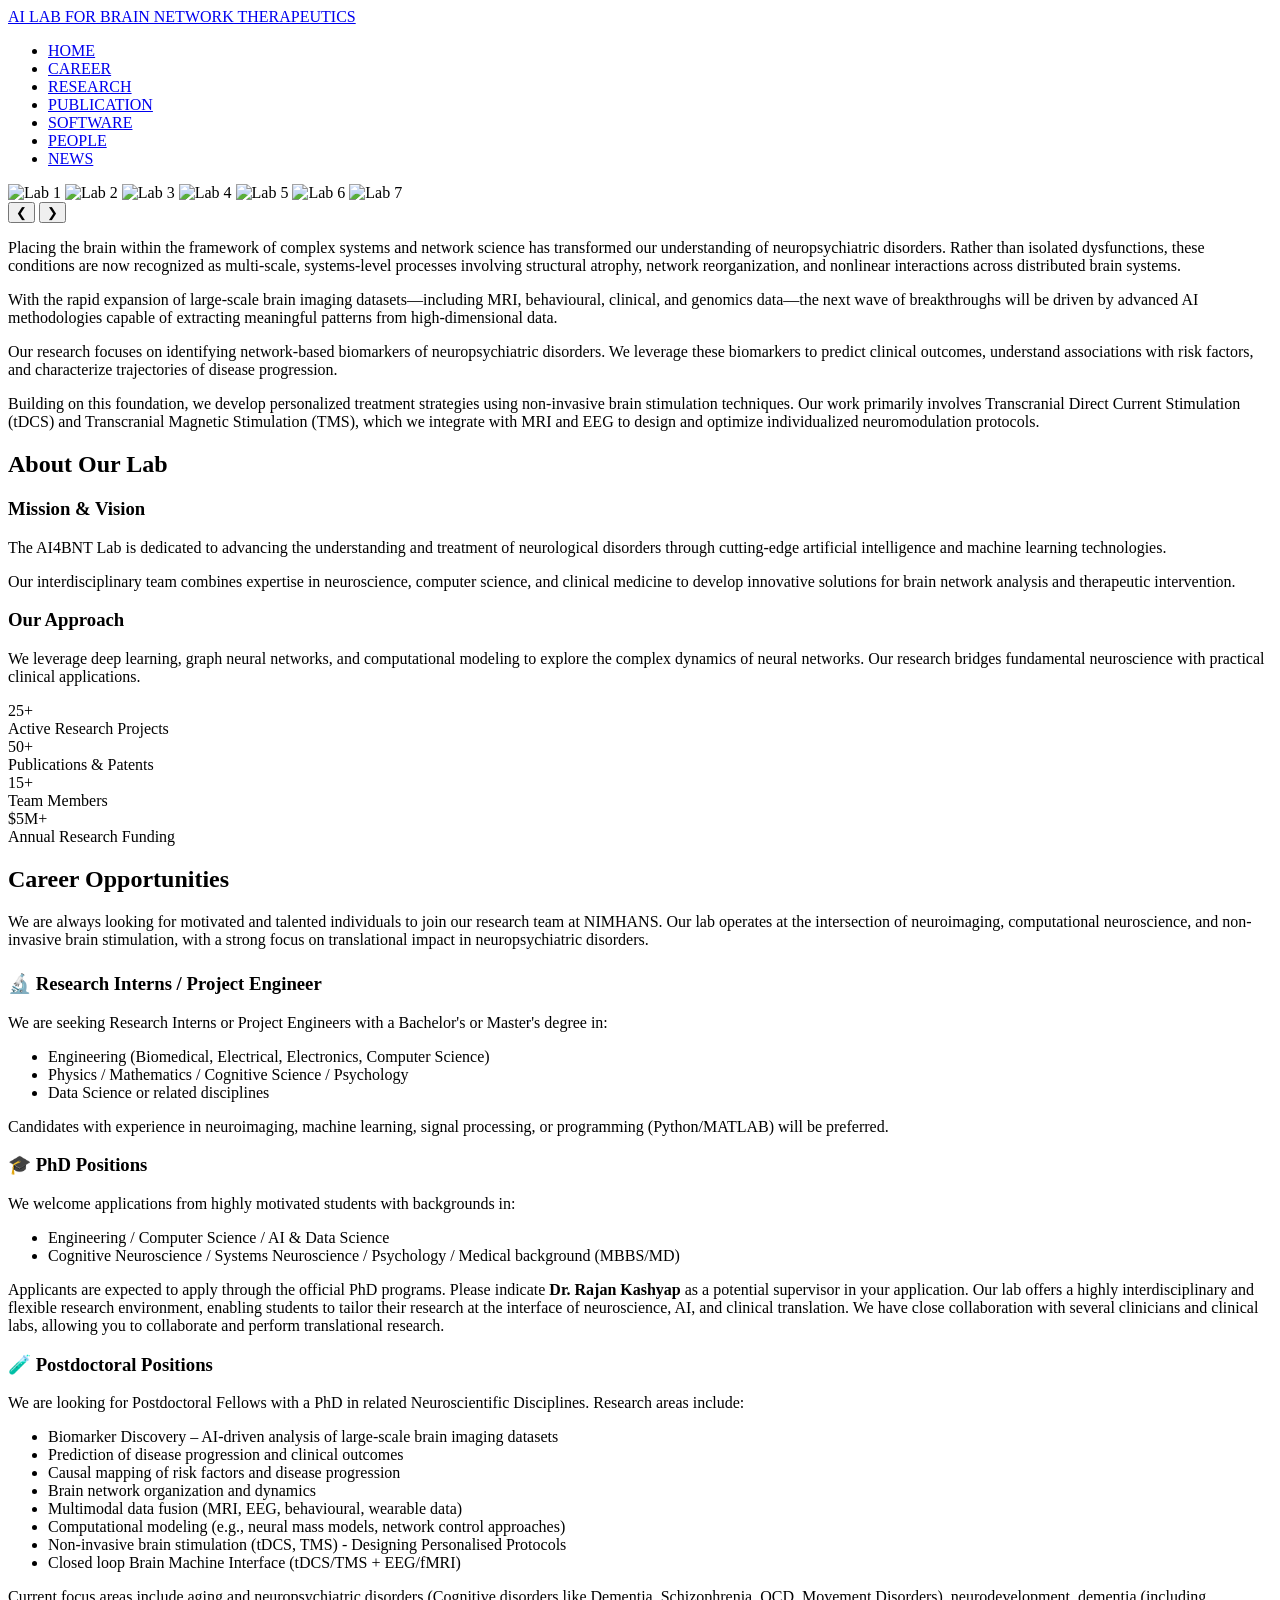
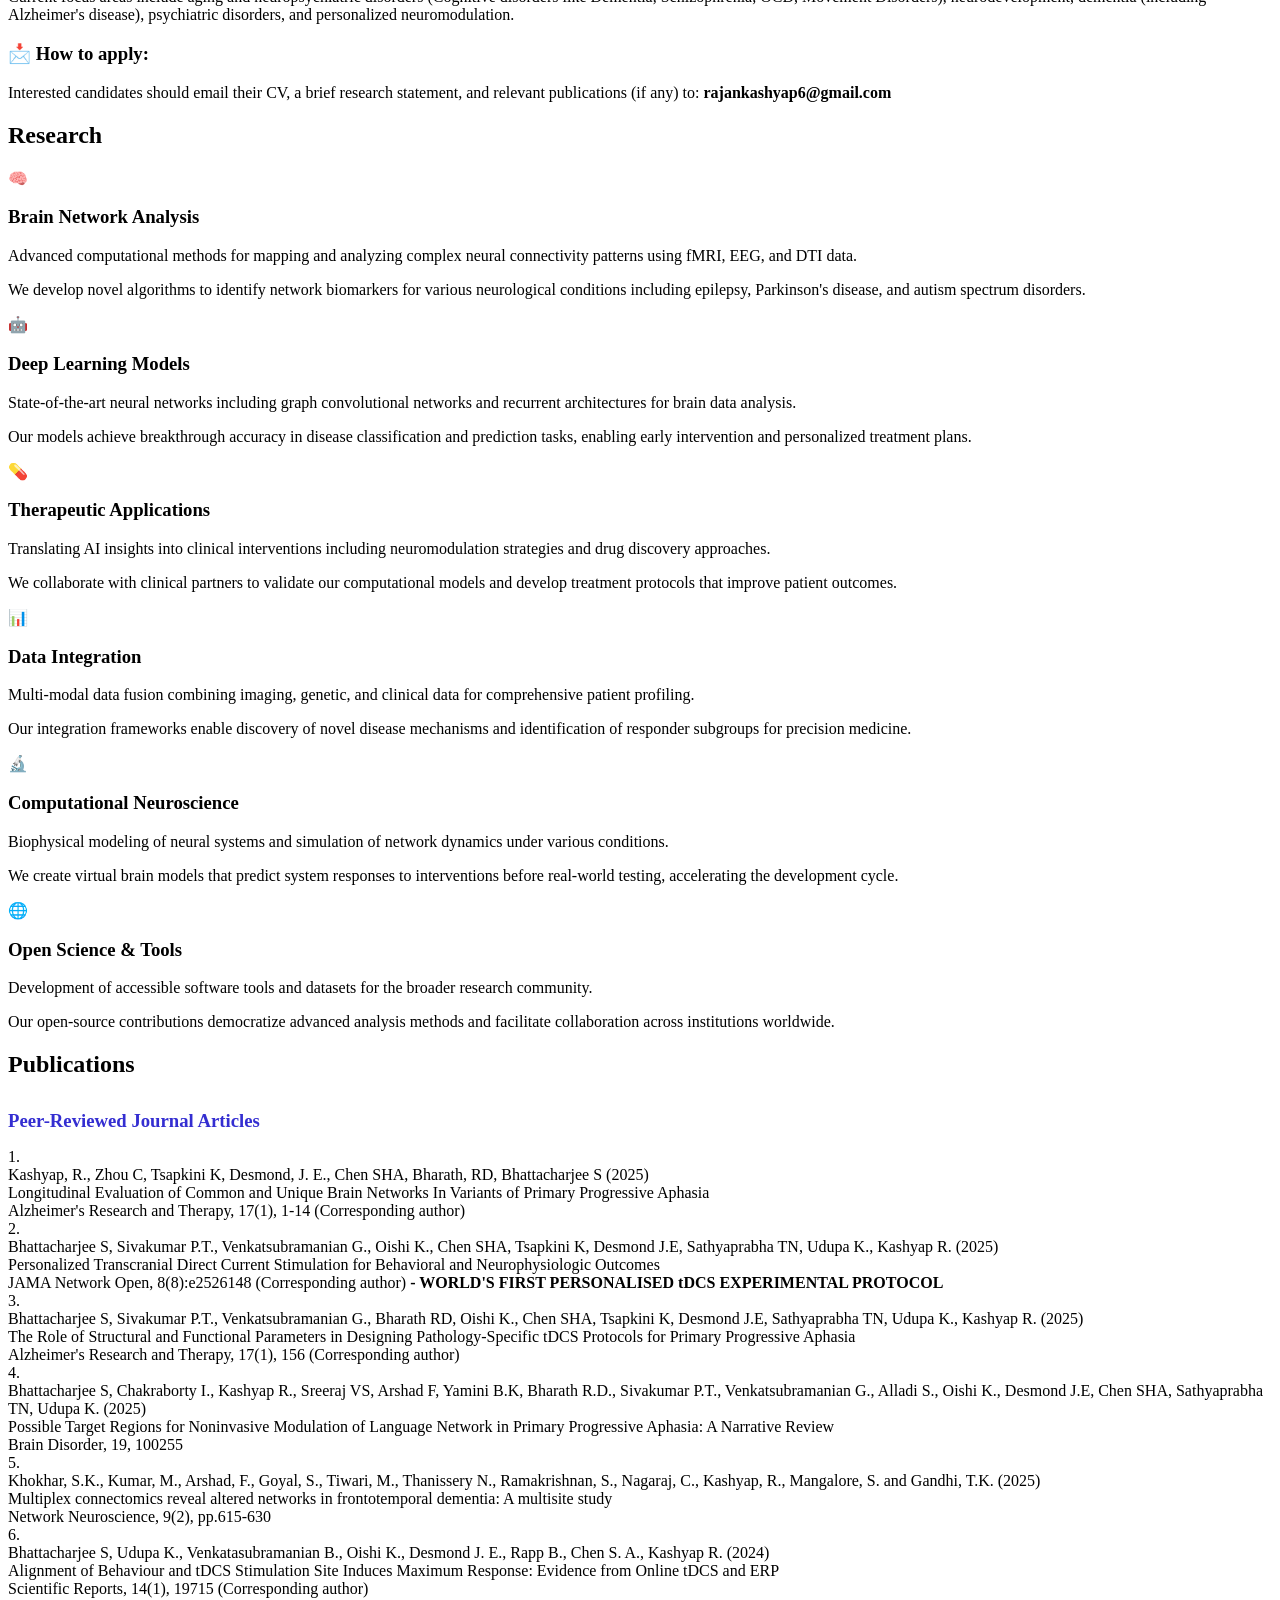
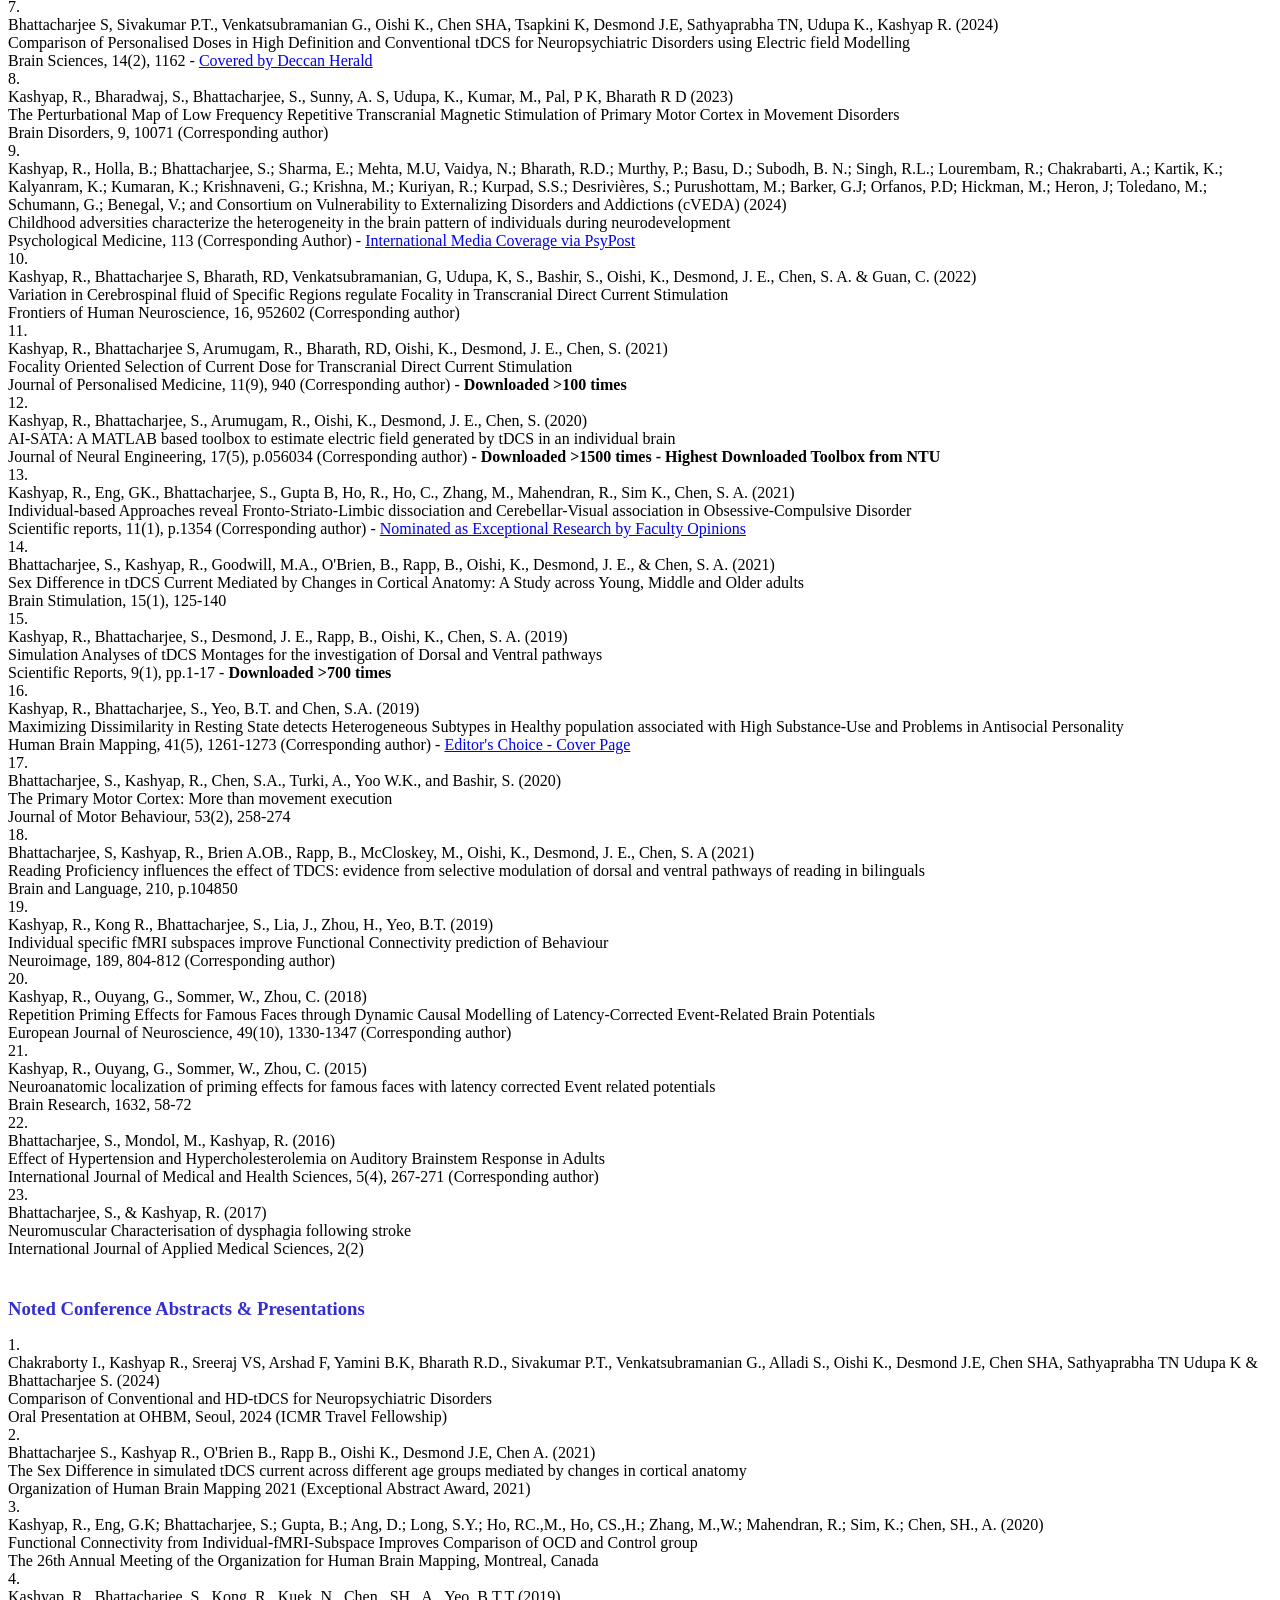
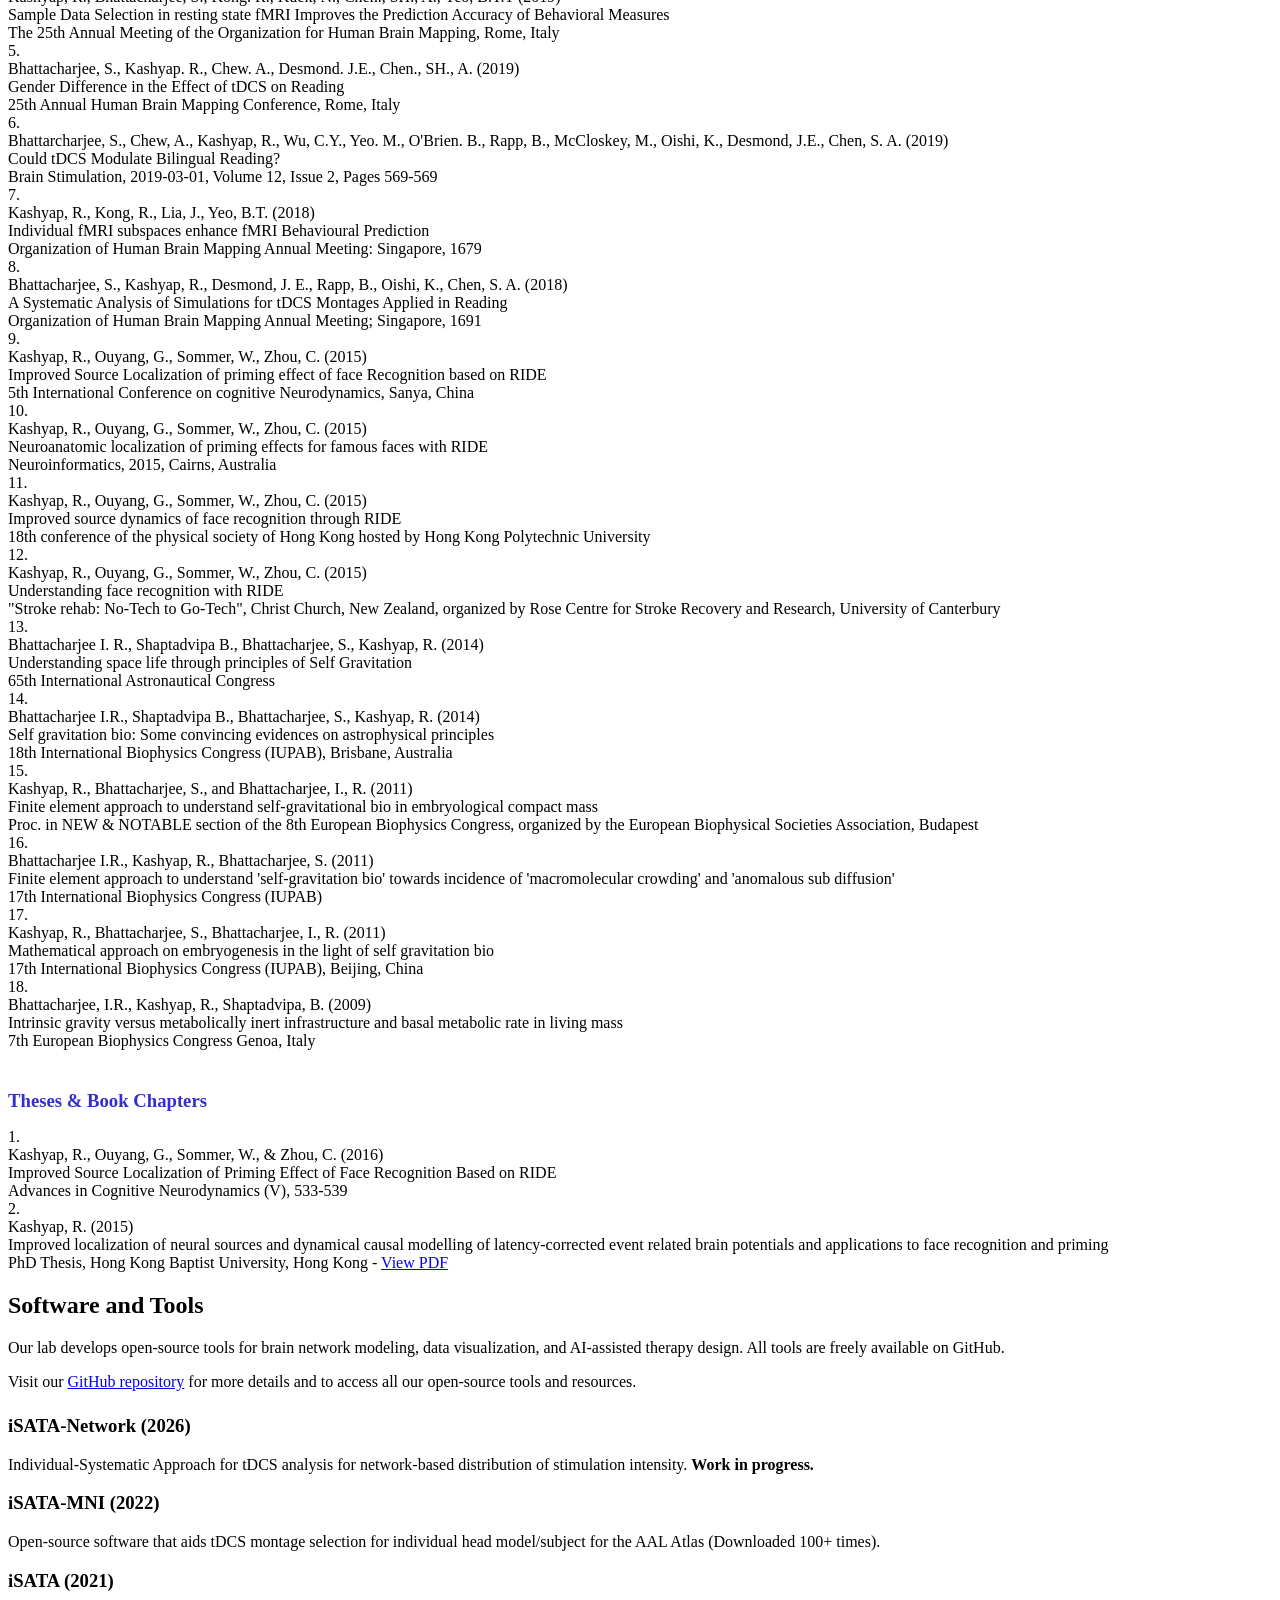
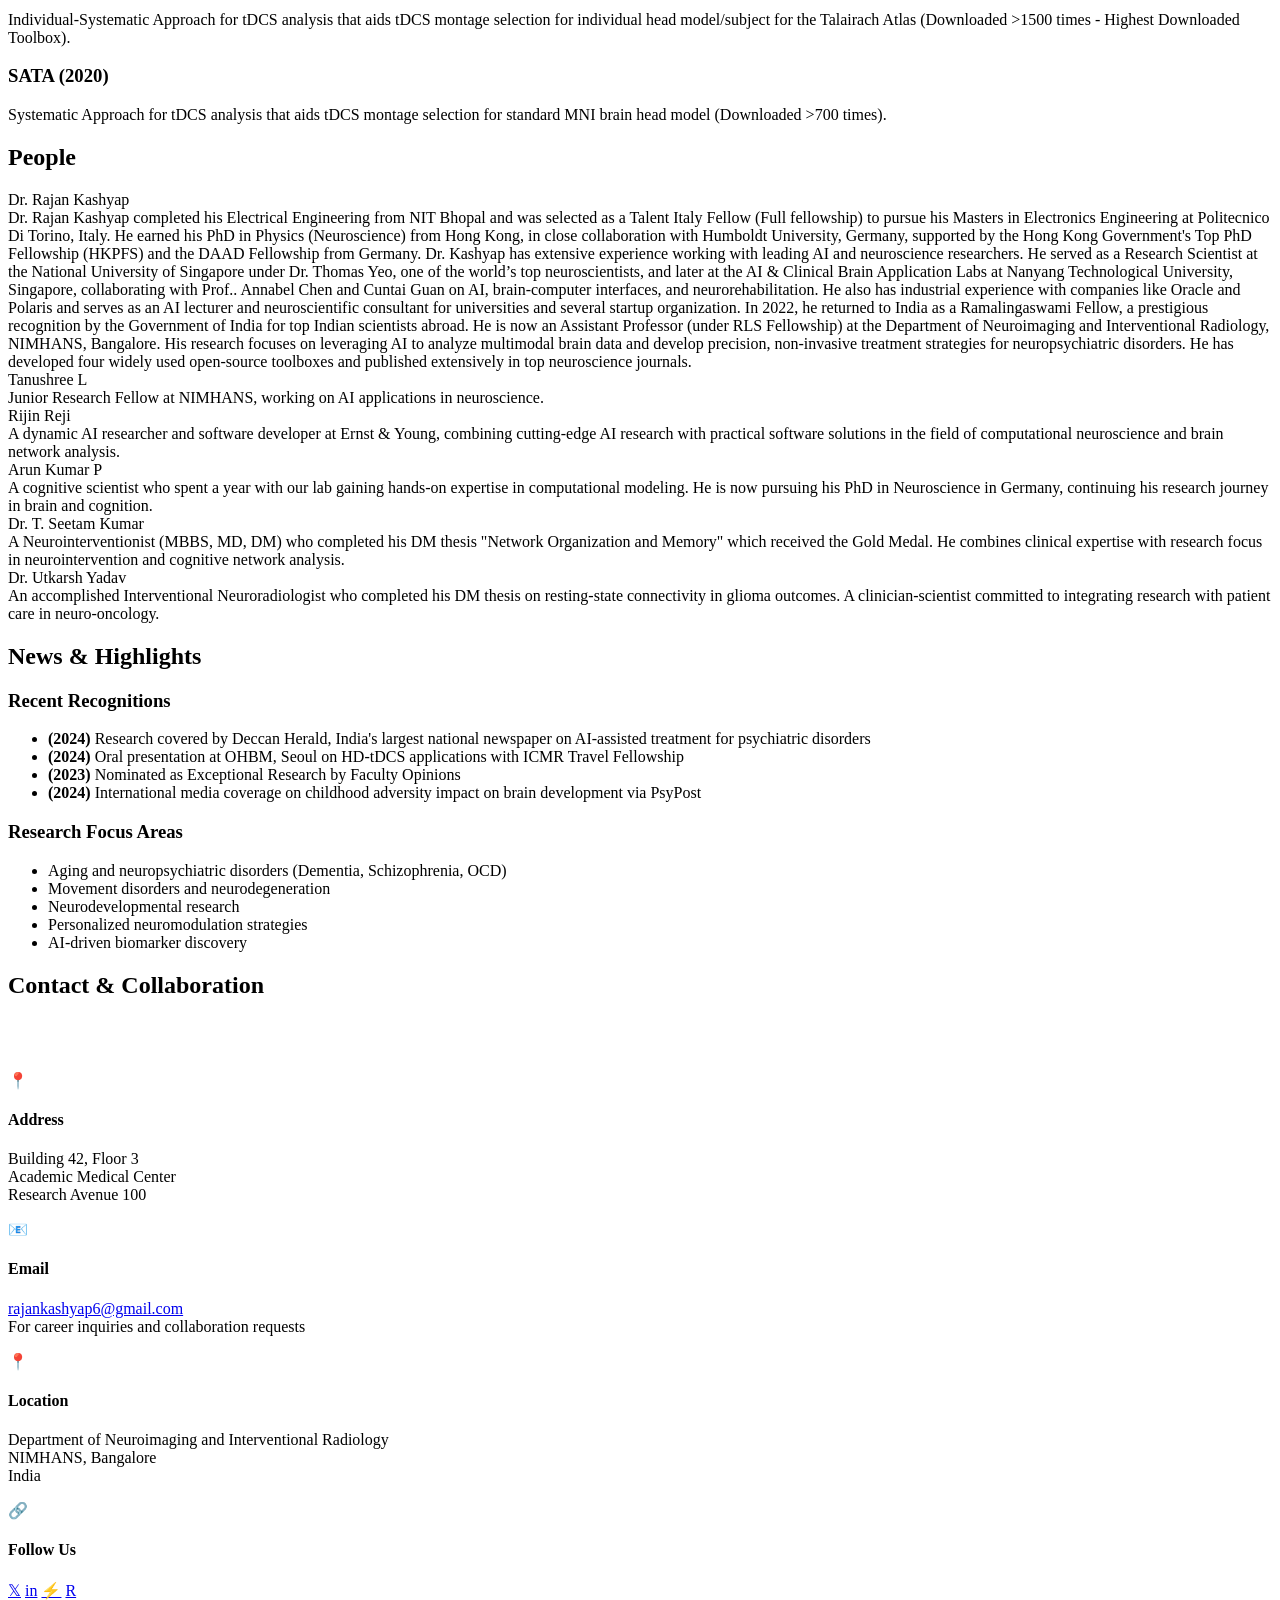
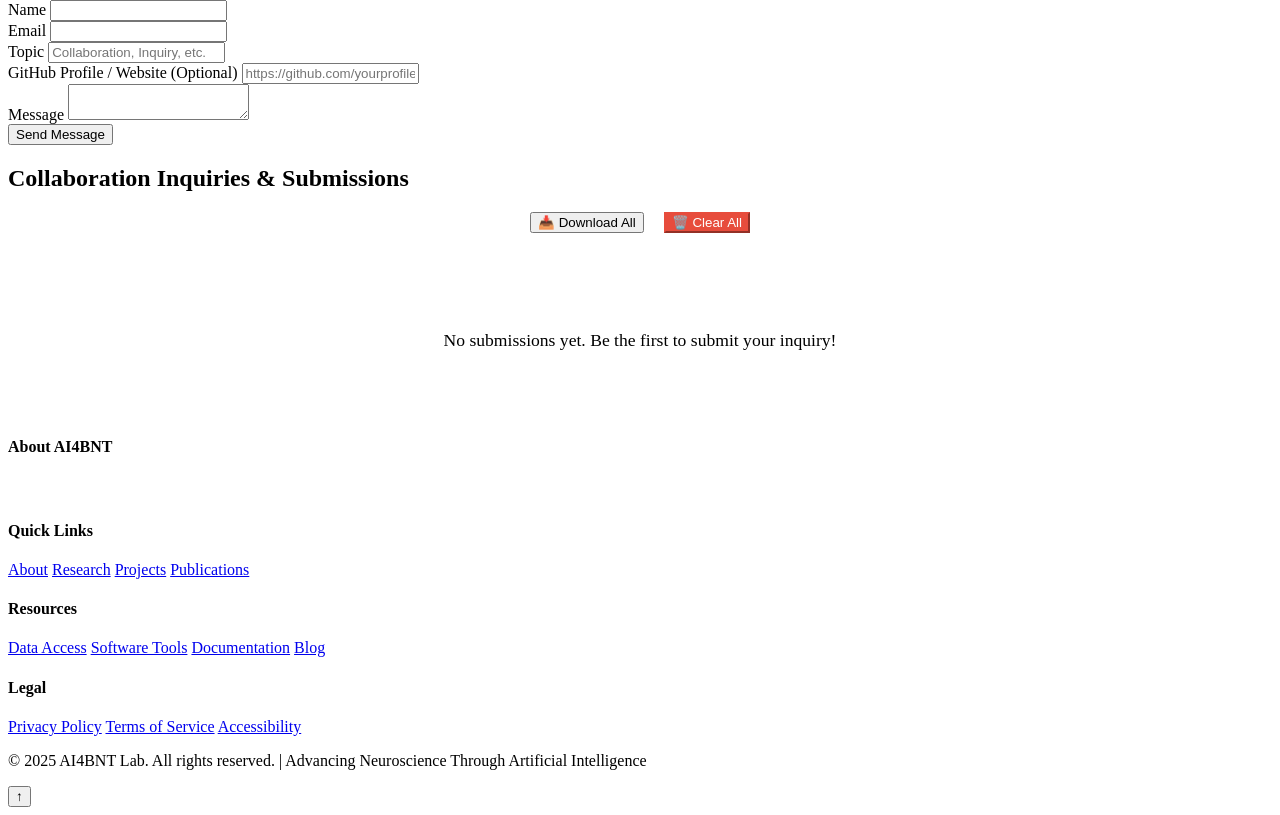
==== index.html @ 53614ad6 "Revise Updated" ====
<!DOCTYPE html>
<html lang="en">
<head>
    <meta charset="UTF-8">
    <meta name="viewport" content="width=device-width, initial-scale=1.0">
    <title>AI4BNT - Artificial Intelligence Lab for Brain Network Therapeutics</title>
    
    <!-- CSS Files -->
    <link rel="stylesheet" href="css/main.css">
    <link rel="stylesheet" href="css/animations.css">
    <link rel="stylesheet" href="css/responsive.css">
</head>
<body>
    <!-- Top Horizontal Navigation -->
    <header>
        <nav>
            <a href="#home" class="logo">AI LAB FOR BRAIN NETWORK THERAPEUTICS</a>
            <ul class="nav-menu" id="navMenu">
                <li><a href="#home" onclick="smoothScroll(event)">HOME</a></li>
                <li><a href="#career" onclick="smoothScroll(event)">CAREER</a></li>
                <li><a href="#research" onclick="smoothScroll(event)">RESEARCH</a></li>
                <li><a href="#publications" onclick="smoothScroll(event)">PUBLICATION</a></li>
                <li><a href="#software" onclick="smoothScroll(event)">SOFTWARE</a></li>
                <li><a href="#people" onclick="smoothScroll(event)">PEOPLE</a></li>
                <li><a href="#news" onclick="smoothScroll(event)">NEWS</a></li>
            </ul>
            <div class="hamburger" id="hamburger">
                <span></span>
                <span></span>
                <span></span>
            </div>
        </nav>
    </header>

    <!-- Hero Section with Image Slider -->
    <section class="hero" id="home">
        <!-- Image Slider Background -->
        <div class="slider-container">
            <div class="slider-wrapper">
                <img src="LAB/1.jpg" alt="Lab 1" class="slider-image active">
                <img src="LAB/2.jpg" alt="Lab 2" class="slider-image">
                <img src="LAB/3.jpg" alt="Lab 3" class="slider-image">
                <img src="LAB/4.jpg" alt="Lab 4" class="slider-image">
                <!-- Convert 5.tif / 6.tif / 7.tif to JPG/PNG and use them here -->
                <img src="LAB/5.jpg" alt="Lab 5" class="slider-image">
                <img src="LAB/6.jpg" alt="Lab 6" class="slider-image">
                <img src="LAB/7.jpg" alt="Lab 7" class="slider-image">
            </div>
            <div class="slider-controls">
                <button class="slider-btn prev" onclick="changeSlide(-1)">❮</button>
                <button class="slider-btn next" onclick="changeSlide(1)">❯</button>
            </div>
            <div class="slider-dots" id="sliderDots"></div>
        </div>

        <canvas id="brainCanvas" style="position: absolute; top: 0; left: 0;"></canvas>
        <div class="hero-content" style="display:none;">
            <div style="font-size: 4rem; margin-bottom: 1rem; animation: floatBrain 4s ease-in-out infinite;">🧠</div>
            <h1>AI LAB FOR NETWORK THERAPEUTICS</h1>
            <h2 style="font-size: 1.5rem; font-weight: 300; margin-bottom: 1rem; color: rgba(255,255,255,0.9);">Cutting-edge AI Research for Brain Health</h2>
            <p style="font-size: 1.3rem; margin-bottom: 2rem; opacity: 0.95;">Pioneering research at the intersection of artificial intelligence and neurotherapeutics</p>
            <div class="cta-buttons">
                <button class="btn btn-primary" onclick="smoothScroll({target: {getAttribute: () => '#research'}})">Explore Research</button>
                <button class="btn btn-secondary" onclick="smoothScroll({target: {getAttribute: () => '#contact'}})">Get In Touch</button>
            </div>
        </div>
    </section>

    <!-- Home long text (Research context) -->
    <section id="home-text" class="content-section" style="background: var(--light-bg); color: var(--text-dark);">
        <div class="content-grid">
            <p>Placing the brain within the framework of complex systems and network science has transformed our understanding of neuropsychiatric disorders. Rather than isolated dysfunctions, these conditions are now recognized as multi-scale, systems-level processes involving structural atrophy, network reorganization, and nonlinear interactions across distributed brain systems.</p>
            <p>With the rapid expansion of large-scale brain imaging datasets—including MRI, behavioural, clinical, and genomics data—the next wave of breakthroughs will be driven by advanced AI methodologies capable of extracting meaningful patterns from high-dimensional data.</p>
            <p>Our research focuses on identifying network-based biomarkers of neuropsychiatric disorders. We leverage these biomarkers to predict clinical outcomes, understand associations with risk factors, and characterize trajectories of disease progression.</p>
            <p>Building on this foundation, we develop personalized treatment strategies using non-invasive brain stimulation techniques. Our work primarily involves Transcranial Direct Current Stimulation (tDCS) and Transcranial Magnetic Stimulation (TMS), which we integrate with MRI and EEG to design and optimize individualized neuromodulation protocols.</p>
        </div>
    </section>

    <!-- About Section -->
    <section id="about">
        <h2 class="section-title">About Our Lab</h2>
        <div class="about-grid">
            <div class="about-content">
                <h3>Mission & Vision</h3>
                <p>
                    The AI4BNT Lab is dedicated to advancing the understanding and treatment of neurological disorders through cutting-edge artificial intelligence and machine learning technologies.
                </p>
                <p>
                    Our interdisciplinary team combines expertise in neuroscience, computer science, and clinical medicine to develop innovative solutions for brain network analysis and therapeutic intervention.
                </p>
                <h3>Our Approach</h3>
                <p>
                    We leverage deep learning, graph neural networks, and computational modeling to explore the complex dynamics of neural networks. Our research bridges fundamental neuroscience with practical clinical applications.
                </p>
            </div>
            <div>
                <div class="stat-box">
                    <div class="stat-number">25+</div>
                    <div class="stat-label">Active Research Projects</div>
                </div>
                <div class="stat-box">
                    <div class="stat-number">50+</div>
                    <div class="stat-label">Publications & Patents</div>
                </div>
                <div class="stat-box">
                    <div class="stat-number">15+</div>
                    <div class="stat-label">Team Members</div>
                </div>
                <div class="stat-box">
                    <div class="stat-number">$5M+</div>
                    <div class="stat-label">Annual Research Funding</div>
                </div>
            </div>
        </div>
    </section>

    <!-- Career Section -->
    <section id="career" style="background: white;">
        <h2 class="section-title">Career Opportunities</h2>
        <div class="content-grid">
            <p>We are always looking for motivated and talented individuals to join our research team at NIMHANS. Our lab operates at the intersection of neuroimaging, computational neuroscience, and non-invasive brain stimulation, with a strong focus on translational impact in neuropsychiatric disorders.</p>
            
            <h3 style="margin-top: 1.5rem;">🔬 Research Interns / Project Engineer</h3>
            <p>We are seeking Research Interns or Project Engineers with a Bachelor's or Master's degree in:</p>
            <ul>
                <li>Engineering (Biomedical, Electrical, Electronics, Computer Science)</li>
                <li>Physics / Mathematics / Cognitive Science / Psychology</li>
                <li>Data Science or related disciplines</li>
            </ul>
            <p>Candidates with experience in neuroimaging, machine learning, signal processing, or programming (Python/MATLAB) will be preferred.</p>
            
            <h3>🎓 PhD Positions</h3>
            <p>We welcome applications from highly motivated students with backgrounds in:</p>
            <ul>
                <li>Engineering / Computer Science / AI & Data Science</li>
                <li>Cognitive Neuroscience / Systems Neuroscience / Psychology / Medical background (MBBS/MD)</li>
            </ul>
            <p>Applicants are expected to apply through the official PhD programs. Please indicate <strong>Dr. Rajan Kashyap</strong> as a potential supervisor in your application. Our lab offers a highly interdisciplinary and flexible research environment, enabling students to tailor their research at the interface of neuroscience, AI, and clinical translation. We have close collaboration with several clinicians and clinical labs, allowing you to collaborate and perform translational research.</p>
            
            <h3>🧪 Postdoctoral Positions</h3>
            <p>We are looking for Postdoctoral Fellows with a PhD in related Neuroscientific Disciplines. Research areas include:</p>
            <ul>
                <li>Biomarker Discovery – AI-driven analysis of large-scale brain imaging datasets</li>
                <li>Prediction of disease progression and clinical outcomes</li>
                <li>Causal mapping of risk factors and disease progression</li>
                <li>Brain network organization and dynamics</li>
                <li>Multimodal data fusion (MRI, EEG, behavioural, wearable data)</li>
                <li>Computational modeling (e.g., neural mass models, network control approaches)</li>
                <li>Non-invasive brain stimulation (tDCS, TMS) - Designing Personalised Protocols</li>
                <li>Closed loop Brain Machine Interface (tDCS/TMS + EEG/fMRI)</li>
            </ul>
            <p>Current focus areas include aging and neuropsychiatric disorders (Cognitive disorders like Dementia, Schizophrenia, OCD, Movement Disorders), neurodevelopment, dementia (including Alzheimer's disease), psychiatric disorders, and personalized neuromodulation.</p>
            
            <h3>📩 How to apply:</h3>
            <p>Interested candidates should email their CV, a brief research statement, and relevant publications (if any) to: <strong>rajankashyap6@gmail.com</strong></p>
        </div>
    </section>

    <!-- Research Areas -->
    <section id="research">
        <h2 class="section-title">Research</h2>
        <div class="research-grid">
            <div class="research-card" onclick="toggleCard(this)">
                <div class="research-icon">🧠</div>
                <h3>Brain Network Analysis</h3>
                <p>Advanced computational methods for mapping and analyzing complex neural connectivity patterns using fMRI, EEG, and DTI data.</p>
                <div class="toggle-content">
                    <p>We develop novel algorithms to identify network biomarkers for various neurological conditions including epilepsy, Parkinson's disease, and autism spectrum disorders.</p>
                </div>
            </div>

            <div class="research-card" onclick="toggleCard(this)">
                <div class="research-icon">🤖</div>
                <h3>Deep Learning Models</h3>
                <p>State-of-the-art neural networks including graph convolutional networks and recurrent architectures for brain data analysis.</p>
                <div class="toggle-content">
                    <p>Our models achieve breakthrough accuracy in disease classification and prediction tasks, enabling early intervention and personalized treatment plans.</p>
                </div>
            </div>

            <div class="research-card" onclick="toggleCard(this)">
                <div class="research-icon">💊</div>
                <h3>Therapeutic Applications</h3>
                <p>Translating AI insights into clinical interventions including neuromodulation strategies and drug discovery approaches.</p>
                <div class="toggle-content">
                    <p>We collaborate with clinical partners to validate our computational models and develop treatment protocols that improve patient outcomes.</p>
                </div>
            </div>

            <div class="research-card" onclick="toggleCard(this)">
                <div class="research-icon">📊</div>
                <h3>Data Integration</h3>
                <p>Multi-modal data fusion combining imaging, genetic, and clinical data for comprehensive patient profiling.</p>
                <div class="toggle-content">
                    <p>Our integration frameworks enable discovery of novel disease mechanisms and identification of responder subgroups for precision medicine.</p>
                </div>
            </div>

            <div class="research-card" onclick="toggleCard(this)">
                <div class="research-icon">🔬</div>
                <h3>Computational Neuroscience</h3>
                <p>Biophysical modeling of neural systems and simulation of network dynamics under various conditions.</p>
                <div class="toggle-content">
                    <p>We create virtual brain models that predict system responses to interventions before real-world testing, accelerating the development cycle.</p>
                </div>
            </div>

            <div class="research-card" onclick="toggleCard(this)">
                <div class="research-icon">🌐</div>
                <h3>Open Science & Tools</h3>
                <p>Development of accessible software tools and datasets for the broader research community.</p>
                <div class="toggle-content">
                    <p>Our open-source contributions democratize advanced analysis methods and facilitate collaboration across institutions worldwide.</p>
                </div>
            </div>
        </div>
    </section>

    <!-- Publications Section -->
    <section id="publications">
        <h2 class="section-title">Publications</h2>
        <div class="pub-list">
            <h3 style="margin-top: 2rem; margin-bottom: 1rem; color: #342ed1;">Peer-Reviewed Journal Articles</h3>
            
            <div class="pub-item">
                <div class="pub-number">1.</div>
                <div class="pub-content">
                    <div class="pub-authors">Kashyap, R., Zhou C, Tsapkini K, Desmond, J. E., Chen SHA, Bharath, RD, Bhattacharjee S (2025)</div>
                    <div class="pub-title">Longitudinal Evaluation of Common and Unique Brain Networks In Variants of Primary Progressive Aphasia</div>
                    <div class="pub-journal">Alzheimer's Research and Therapy, 17(1), 1-14 (Corresponding author)</div>
                </div>
            </div>

            <div class="pub-item">
                <div class="pub-number">2.</div>
                <div class="pub-content">
                    <div class="pub-authors">Bhattacharjee S, Sivakumar P.T., Venkatsubramanian G., Oishi K., Chen SHA, Tsapkini K, Desmond J.E, Sathyaprabha TN, Udupa K., Kashyap R. (2025)</div>
                    <div class="pub-title">Personalized Transcranial Direct Current Stimulation for Behavioral and Neurophysiologic Outcomes</div>
                    <div class="pub-journal">JAMA Network Open, 8(8):e2526148 (Corresponding author) <strong>- WORLD'S FIRST PERSONALISED tDCS EXPERIMENTAL PROTOCOL</strong></div>
                </div>
            </div>

            <div class="pub-item">
                <div class="pub-number">3.</div>
                <div class="pub-content">
                    <div class="pub-authors">Bhattacharjee S, Sivakumar P.T., Venkatsubramanian G., Bharath RD, Oishi K., Chen SHA, Tsapkini K, Desmond J.E, Sathyaprabha TN, Udupa K., Kashyap R. (2025)</div>
                    <div class="pub-title">The Role of Structural and Functional Parameters in Designing Pathology-Specific tDCS Protocols for Primary Progressive Aphasia</div>
                    <div class="pub-journal">Alzheimer's Research and Therapy, 17(1), 156 (Corresponding author)</div>
                </div>
            </div>

            <div class="pub-item">
                <div class="pub-number">4.</div>
                <div class="pub-content">
                    <div class="pub-authors">Bhattacharjee S, Chakraborty I., Kashyap R., Sreeraj VS, Arshad F, Yamini B.K, Bharath R.D., Sivakumar P.T., Venkatsubramanian G., Alladi S., Oishi K., Desmond J.E, Chen SHA, Sathyaprabha TN, Udupa K. (2025)</div>
                    <div class="pub-title">Possible Target Regions for Noninvasive Modulation of Language Network in Primary Progressive Aphasia: A Narrative Review</div>
                    <div class="pub-journal">Brain Disorder, 19, 100255</div>
                </div>
            </div>

            <div class="pub-item">
                <div class="pub-number">5.</div>
                <div class="pub-content">
                    <div class="pub-authors">Khokhar, S.K., Kumar, M., Arshad, F., Goyal, S., Tiwari, M., Thanissery N., Ramakrishnan, S., Nagaraj, C., Kashyap, R., Mangalore, S. and Gandhi, T.K. (2025)</div>
                    <div class="pub-title">Multiplex connectomics reveal altered networks in frontotemporal dementia: A multisite study</div>
                    <div class="pub-journal">Network Neuroscience, 9(2), pp.615-630</div>
                </div>
            </div>

            <div class="pub-item">
                <div class="pub-number">6.</div>
                <div class="pub-content">
                    <div class="pub-authors">Bhattacharjee S, Udupa K., Venkatasubramanian B., Oishi K., Desmond J. E., Rapp B., Chen S. A., Kashyap R. (2024)</div>
                    <div class="pub-title">Alignment of Behaviour and tDCS Stimulation Site Induces Maximum Response: Evidence from Online tDCS and ERP</div>
                    <div class="pub-journal">Scientific Reports, 14(1), 19715 (Corresponding author)</div>
                </div>
            </div>

            <div class="pub-item">
                <div class="pub-number">7.</div>
                <div class="pub-content">
                    <div class="pub-authors">Bhattacharjee S, Sivakumar P.T., Venkatsubramanian G., Oishi K., Chen SHA, Tsapkini K, Desmond J.E, Sathyaprabha TN, Udupa K., Kashyap R. (2024)</div>
                    <div class="pub-title">Comparison of Personalised Doses in High Definition and Conventional tDCS for Neuropsychiatric Disorders using Electric field Modelling</div>
                    <div class="pub-journal">Brain Sciences, 14(2), 1162 - <a href="https://www.deccanherald.com/india/karnataka/bengaluru/boost-for-treating-psychiatric-disorders-as-ai-meets-medicine-3230847" target="_blank">Covered by Deccan Herald</a></div>
                </div>
            </div>

            <div class="pub-item">
                <div class="pub-number">8.</div>
                <div class="pub-content">
                    <div class="pub-authors">Kashyap, R., Bharadwaj, S., Bhattacharjee, S., Sunny, A. S, Udupa, K., Kumar, M., Pal, P K, Bharath R D (2023)</div>
                    <div class="pub-title">The Perturbational Map of Low Frequency Repetitive Transcranial Magnetic Stimulation of Primary Motor Cortex in Movement Disorders</div>
                    <div class="pub-journal">Brain Disorders, 9, 10071 (Corresponding author)</div>
                </div>
            </div>

            <div class="pub-item">
                <div class="pub-number">9.</div>
                <div class="pub-content">
                    <div class="pub-authors">Kashyap, R., Holla, B.; Bhattacharjee, S.; Sharma, E.; Mehta, M.U, Vaidya, N.; Bharath, R.D.; Murthy, P.; Basu, D.; Subodh, B. N.; Singh, R.L.; Lourembam, R.; Chakrabarti, A.; Kartik, K.; Kalyanram, K.; Kumaran, K.; Krishnaveni, G.; Krishna, M.; Kuriyan, R.; Kurpad, S.S.; Desrivières, S.; Purushottam, M.; Barker, G.J; Orfanos, P.D; Hickman, M.; Heron, J; Toledano, M.; Schumann, G.; Benegal, V.; and Consortium on Vulnerability to Externalizing Disorders and Addictions (cVEDA) (2024)</div>
                    <div class="pub-title">Childhood adversities characterize the heterogeneity in the brain pattern of individuals during neurodevelopment</div>
                    <div class="pub-journal">Psychological Medicine, 113 (Corresponding Author) - <a href="https://www.psypost.org/new-study-reveals-lasting-impact-of-childhood-adversity-on-brain-development/" target="_blank">International Media Coverage via PsyPost</a></div>
                </div>
            </div>

            <div class="pub-item">
                <div class="pub-number">10.</div>
                <div class="pub-content">
                    <div class="pub-authors">Kashyap, R., Bhattacharjee S, Bharath, RD, Venkatsubramanian, G, Udupa, K, S., Bashir, S., Oishi, K., Desmond, J. E., Chen, S. A. & Guan, C. (2022)</div>
                    <div class="pub-title">Variation in Cerebrospinal fluid of Specific Regions regulate Focality in Transcranial Direct Current Stimulation</div>
                    <div class="pub-journal">Frontiers of Human Neuroscience, 16, 952602 (Corresponding author)</div>
                </div>
            </div>

            <div class="pub-item">
                <div class="pub-number">11.</div>
                <div class="pub-content">
                    <div class="pub-authors">Kashyap, R., Bhattacharjee S, Arumugam, R., Bharath, RD, Oishi, K., Desmond, J. E., Chen, S. (2021)</div>
                    <div class="pub-title">Focality Oriented Selection of Current Dose for Transcranial Direct Current Stimulation</div>
                    <div class="pub-journal">Journal of Personalised Medicine, 11(9), 940 (Corresponding author) - <strong>Downloaded >100 times</strong></div>
                </div>
            </div>

            <div class="pub-item">
                <div class="pub-number">12.</div>
                <div class="pub-content">
                    <div class="pub-authors">Kashyap, R., Bhattacharjee, S., Arumugam, R., Oishi, K., Desmond, J. E., Chen, S. (2020)</div>
                    <div class="pub-title">AI-SATA: A MATLAB based toolbox to estimate electric field generated by tDCS in an individual brain</div>
                    <div class="pub-journal">Journal of Neural Engineering, 17(5), p.056034 (Corresponding author) <strong>- Downloaded >1500 times - Highest Downloaded Toolbox from NTU</strong></div>
                </div>
            </div>

            <div class="pub-item">
                <div class="pub-number">13.</div>
                <div class="pub-content">
                    <div class="pub-authors">Kashyap, R., Eng, GK., Bhattacharjee, S., Gupta B, Ho, R., Ho, C., Zhang, M., Mahendran, R., Sim K., Chen, S. A. (2021)</div>
                    <div class="pub-title">Individual-based Approaches reveal Fronto-Striato-Limbic dissociation and Cerebellar-Visual association in Obsessive-Compulsive Disorder</div>
                    <div class="pub-journal">Scientific reports, 11(1), p.1354 (Corresponding author) - <a href="https://facultyopinions.com/article/739373355" target="_blank">Nominated as Exceptional Research by Faculty Opinions</a></div>
                </div>
            </div>

            <div class="pub-item">
                <div class="pub-number">14.</div>
                <div class="pub-content">
                    <div class="pub-authors">Bhattacharjee, S., Kashyap, R., Goodwill, M.A., O'Brien, B., Rapp, B., Oishi, K., Desmond, J. E., & Chen, S. A. (2021)</div>
                    <div class="pub-title">Sex Difference in tDCS Current Mediated by Changes in Cortical Anatomy: A Study across Young, Middle and Older adults</div>
                    <div class="pub-journal">Brain Stimulation, 15(1), 125-140</div>
                </div>
            </div>

            <div class="pub-item">
                <div class="pub-number">15.</div>
                <div class="pub-content">
                    <div class="pub-authors">Kashyap, R., Bhattacharjee, S., Desmond, J. E., Rapp, B., Oishi, K., Chen, S. A. (2019)</div>
                    <div class="pub-title">Simulation Analyses of tDCS Montages for the investigation of Dorsal and Ventral pathways</div>
                    <div class="pub-journal">Scientific Reports, 9(1), pp.1-17 - <strong>Downloaded >700 times</strong></div>
                </div>
            </div>

            <div class="pub-item">
                <div class="pub-number">16.</div>
                <div class="pub-content">
                    <div class="pub-authors">Kashyap, R., Bhattacharjee, S., Yeo, B.T. and Chen, S.A. (2019)</div>
                    <div class="pub-title">Maximizing Dissimilarity in Resting State detects Heterogeneous Subtypes in Healthy population associated with High Substance-Use and Problems in Antisocial Personality</div>
                    <div class="pub-journal">Human Brain Mapping, 41(5), 1261-1273 (Corresponding author) - <a href="https://onlinelibrary.wiley.com/doi/abs/10.1002/hbm.24649" target="_blank">Editor's Choice - Cover Page</a></div>
                </div>
            </div>

            <div class="pub-item">
                <div class="pub-number">17.</div>
                <div class="pub-content">
                    <div class="pub-authors">Bhattacharjee, S., Kashyap, R., Chen, S.A., Turki, A., Yoo W.K., and Bashir, S. (2020)</div>
                    <div class="pub-title">The Primary Motor Cortex: More than movement execution</div>
                    <div class="pub-journal">Journal of Motor Behaviour, 53(2), 258-274</div>
                </div>
            </div>

            <div class="pub-item">
                <div class="pub-number">18.</div>
                <div class="pub-content">
                    <div class="pub-authors">Bhattacharjee, S, Kashyap, R., Brien A.OB., Rapp, B., McCloskey, M., Oishi, K., Desmond, J. E., Chen, S. A (2021)</div>
                    <div class="pub-title">Reading Proficiency influences the effect of TDCS: evidence from selective modulation of dorsal and ventral pathways of reading in bilinguals</div>
                    <div class="pub-journal">Brain and Language, 210, p.104850</div>
                </div>
            </div>

            <div class="pub-item">
                <div class="pub-number">19.</div>
                <div class="pub-content">
                    <div class="pub-authors">Kashyap, R., Kong R., Bhattacharjee, S., Lia, J., Zhou, H., Yeo, B.T. (2019)</div>
                    <div class="pub-title">Individual specific fMRI subspaces improve Functional Connectivity prediction of Behaviour</div>
                    <div class="pub-journal">Neuroimage, 189, 804-812 (Corresponding author)</div>
                </div>
            </div>

            <div class="pub-item">
                <div class="pub-number">20.</div>
                <div class="pub-content">
                    <div class="pub-authors">Kashyap, R., Ouyang, G., Sommer, W., Zhou, C. (2018)</div>
                    <div class="pub-title">Repetition Priming Effects for Famous Faces through Dynamic Causal Modelling of Latency-Corrected Event-Related Brain Potentials</div>
                    <div class="pub-journal">European Journal of Neuroscience, 49(10), 1330-1347 (Corresponding author)</div>
                </div>
            </div>

            <div class="pub-item">
                <div class="pub-number">21.</div>
                <div class="pub-content">
                    <div class="pub-authors">Kashyap, R., Ouyang, G., Sommer, W., Zhou, C. (2015)</div>
                    <div class="pub-title">Neuroanatomic localization of priming effects for famous faces with latency corrected Event related potentials</div>
                    <div class="pub-journal">Brain Research, 1632, 58-72</div>
                </div>
            </div>

            <div class="pub-item">
                <div class="pub-number">22.</div>
                <div class="pub-content">
                    <div class="pub-authors">Bhattacharjee, S., Mondol, M., Kashyap, R. (2016)</div>
                    <div class="pub-title">Effect of Hypertension and Hypercholesterolemia on Auditory Brainstem Response in Adults</div>
                    <div class="pub-journal">International Journal of Medical and Health Sciences, 5(4), 267-271 (Corresponding author)</div>
                </div>
            </div>

            <div class="pub-item">
                <div class="pub-number">23.</div>
                <div class="pub-content">
                    <div class="pub-authors">Bhattacharjee, S., & Kashyap, R. (2017)</div>
                    <div class="pub-title">Neuromuscular Characterisation of dysphagia following stroke</div>
                    <div class="pub-journal">International Journal of Applied Medical Sciences, 2(2)</div>
                </div>
            </div>

            <!-- Noted Conference Abstracts Section -->
            <h3 style="margin-top: 2.5rem; margin-bottom: 1rem; color: #342ed1;">Noted Conference Abstracts & Presentations</h3>
            
            <div class="pub-item">
                <div class="pub-number">1.</div>
                <div class="pub-content">
                    <div class="pub-authors">Chakraborty I., Kashyap R., Sreeraj VS, Arshad F, Yamini B.K, Bharath R.D., Sivakumar P.T., Venkatsubramanian G., Alladi S., Oishi K., Desmond J.E, Chen SHA, Sathyaprabha TN Udupa K & Bhattacharjee S. (2024)</div>
                    <div class="pub-title">Comparison of Conventional and HD-tDCS for Neuropsychiatric Disorders</div>
                    <div class="pub-journal">Oral Presentation at OHBM, Seoul, 2024 (ICMR Travel Fellowship)</div>
                </div>
            </div>

            <div class="pub-item">
                <div class="pub-number">2.</div>
                <div class="pub-content">
                    <div class="pub-authors">Bhattacharjee S., Kashyap R., O'Brien B., Rapp B., Oishi K., Desmond J.E, Chen A. (2021)</div>
                    <div class="pub-title">The Sex Difference in simulated tDCS current across different age groups mediated by changes in cortical anatomy</div>
                    <div class="pub-journal">Organization of Human Brain Mapping 2021 (Exceptional Abstract Award, 2021)</div>
                </div>
            </div>

            <div class="pub-item">
                <div class="pub-number">3.</div>
                <div class="pub-content">
                    <div class="pub-authors">Kashyap, R., Eng, G.K; Bhattacharjee, S.; Gupta, B.; Ang, D.; Long, S.Y.; Ho, RC.,M., Ho, CS.,H.; Zhang, M.,W.; Mahendran, R.; Sim, K.; Chen, SH., A. (2020)</div>
                    <div class="pub-title">Functional Connectivity from Individual-fMRI-Subspace Improves Comparison of OCD and Control group</div>
                    <div class="pub-journal">The 26th Annual Meeting of the Organization for Human Brain Mapping, Montreal, Canada</div>
                </div>
            </div>

            <div class="pub-item">
                <div class="pub-number">4.</div>
                <div class="pub-content">
                    <div class="pub-authors">Kashyap, R., Bhattacharjee, S., Kong. R., Kuek, N., Chen., SH., A., Yeo, B.T.T (2019)</div>
                    <div class="pub-title">Sample Data Selection in resting state fMRI Improves the Prediction Accuracy of Behavioral Measures</div>
                    <div class="pub-journal">The 25th Annual Meeting of the Organization for Human Brain Mapping, Rome, Italy</div>
                </div>
            </div>

            <div class="pub-item">
                <div class="pub-number">5.</div>
                <div class="pub-content">
                    <div class="pub-authors">Bhattacharjee, S., Kashyap. R., Chew. A., Desmond. J.E., Chen., SH., A. (2019)</div>
                    <div class="pub-title">Gender Difference in the Effect of tDCS on Reading</div>
                    <div class="pub-journal">25th Annual Human Brain Mapping Conference, Rome, Italy</div>
                </div>
            </div>

            <div class="pub-item">
                <div class="pub-number">6.</div>
                <div class="pub-content">
                    <div class="pub-authors">Bhattarcharjee, S., Chew, A., Kashyap, R., Wu, C.Y., Yeo. M., O'Brien. B., Rapp, B., McCloskey, M., Oishi, K., Desmond, J.E., Chen, S. A. (2019)</div>
                    <div class="pub-title">Could tDCS Modulate Bilingual Reading?</div>
                    <div class="pub-journal">Brain Stimulation, 2019-03-01, Volume 12, Issue 2, Pages 569-569</div>
                </div>
            </div>

            <div class="pub-item">
                <div class="pub-number">7.</div>
                <div class="pub-content">
                    <div class="pub-authors">Kashyap, R., Kong, R., Lia, J., Yeo, B.T. (2018)</div>
                    <div class="pub-title">Individual fMRI subspaces enhance fMRI Behavioural Prediction</div>
                    <div class="pub-journal">Organization of Human Brain Mapping Annual Meeting: Singapore, 1679</div>
                </div>
            </div>

            <div class="pub-item">
                <div class="pub-number">8.</div>
                <div class="pub-content">
                    <div class="pub-authors">Bhattacharjee, S., Kashyap, R., Desmond, J. E., Rapp, B., Oishi, K., Chen, S. A. (2018)</div>
                    <div class="pub-title">A Systematic Analysis of Simulations for tDCS Montages Applied in Reading</div>
                    <div class="pub-journal">Organization of Human Brain Mapping Annual Meeting; Singapore, 1691</div>
                </div>
            </div>

            <div class="pub-item">
                <div class="pub-number">9.</div>
                <div class="pub-content">
                    <div class="pub-authors">Kashyap, R., Ouyang, G., Sommer, W., Zhou, C. (2015)</div>
                    <div class="pub-title">Improved Source Localization of priming effect of face Recognition based on RIDE</div>
                    <div class="pub-journal">5th International Conference on cognitive Neurodynamics, Sanya, China</div>
                </div>
            </div>

            <div class="pub-item">
                <div class="pub-number">10.</div>
                <div class="pub-content">
                    <div class="pub-authors">Kashyap, R., Ouyang, G., Sommer, W., Zhou, C. (2015)</div>
                    <div class="pub-title">Neuroanatomic localization of priming effects for famous faces with RIDE</div>
                    <div class="pub-journal">Neuroinformatics, 2015, Cairns, Australia</div>
                </div>
            </div>

            <div class="pub-item">
                <div class="pub-number">11.</div>
                <div class="pub-content">
                    <div class="pub-authors">Kashyap, R., Ouyang, G., Sommer, W., Zhou, C. (2015)</div>
                    <div class="pub-title">Improved source dynamics of face recognition through RIDE</div>
                    <div class="pub-journal">18th conference of the physical society of Hong Kong hosted by Hong Kong Polytechnic University</div>
                </div>
            </div>

            <div class="pub-item">
                <div class="pub-number">12.</div>
                <div class="pub-content">
                    <div class="pub-authors">Kashyap, R., Ouyang, G., Sommer, W., Zhou, C. (2015)</div>
                    <div class="pub-title">Understanding face recognition with RIDE</div>
                    <div class="pub-journal">"Stroke rehab: No-Tech to Go-Tech", Christ Church, New Zealand, organized by Rose Centre for Stroke Recovery and Research, University of Canterbury</div>
                </div>
            </div>

            <div class="pub-item">
                <div class="pub-number">13.</div>
                <div class="pub-content">
                    <div class="pub-authors">Bhattacharjee I. R., Shaptadvipa B., Bhattacharjee, S., Kashyap, R. (2014)</div>
                    <div class="pub-title">Understanding space life through principles of Self Gravitation</div>
                    <div class="pub-journal">65th International Astronautical Congress</div>
                </div>
            </div>

            <div class="pub-item">
                <div class="pub-number">14.</div>
                <div class="pub-content">
                    <div class="pub-authors">Bhattacharjee I.R., Shaptadvipa B., Bhattacharjee, S., Kashyap, R. (2014)</div>
                    <div class="pub-title">Self gravitation bio: Some convincing evidences on astrophysical principles</div>
                    <div class="pub-journal">18th International Biophysics Congress (IUPAB), Brisbane, Australia</div>
                </div>
            </div>

            <div class="pub-item">
                <div class="pub-number">15.</div>
                <div class="pub-content">
                    <div class="pub-authors">Kashyap, R., Bhattacharjee, S., and Bhattacharjee, I., R. (2011)</div>
                    <div class="pub-title">Finite element approach to understand self-gravitational bio in embryological compact mass</div>
                    <div class="pub-journal">Proc. in NEW & NOTABLE section of the 8th European Biophysics Congress, organized by the European Biophysical Societies Association, Budapest</div>
                </div>
            </div>

            <div class="pub-item">
                <div class="pub-number">16.</div>
                <div class="pub-content">
                    <div class="pub-authors">Bhattacharjee I.R., Kashyap, R., Bhattacharjee, S. (2011)</div>
                    <div class="pub-title">Finite element approach to understand 'self-gravitation bio' towards incidence of 'macromolecular crowding' and 'anomalous sub diffusion'</div>
                    <div class="pub-journal">17th International Biophysics Congress (IUPAB)</div>
                </div>
            </div>

            <div class="pub-item">
                <div class="pub-number">17.</div>
                <div class="pub-content">
                    <div class="pub-authors">Kashyap, R., Bhattacharjee, S., Bhattacharjee, I., R. (2011)</div>
                    <div class="pub-title">Mathematical approach on embryogenesis in the light of self gravitation bio</div>
                    <div class="pub-journal">17th International Biophysics Congress (IUPAB), Beijing, China</div>
                </div>
            </div>

            <div class="pub-item">
                <div class="pub-number">18.</div>
                <div class="pub-content">
                    <div class="pub-authors">Bhattacharjee, I.R., Kashyap, R., Shaptadvipa, B. (2009)</div>
                    <div class="pub-title">Intrinsic gravity versus metabolically inert infrastructure and basal metabolic rate in living mass</div>
                    <div class="pub-journal">7th European Biophysics Congress Genoa, Italy</div>
                </div>
            </div>

            <!-- Theses and Book Chapters -->
            <h3 style="margin-top: 2.5rem; margin-bottom: 1rem; color: #342ed1;">Theses & Book Chapters</h3>
            
            <div class="pub-item">
                <div class="pub-number">1.</div>
                <div class="pub-content">
                    <div class="pub-authors">Kashyap, R., Ouyang, G., Sommer, W., & Zhou, C. (2016)</div>
                    <div class="pub-title">Improved Source Localization of Priming Effect of Face Recognition Based on RIDE</div>
                    <div class="pub-journal">Advances in Cognitive Neurodynamics (V), 533-539</div>
                </div>
            </div>

            <div class="pub-item">
                <div class="pub-number">2.</div>
                <div class="pub-content">
                    <div class="pub-authors">Kashyap, R. (2015)</div>
                    <div class="pub-title">Improved localization of neural sources and dynamical causal modelling of latency-corrected event related brain potentials and applications to face recognition and priming</div>
                    <div class="pub-journal">PhD Thesis, Hong Kong Baptist University, Hong Kong - <a href="https://pdfs.semanticscholar.org/0280/d877ff5f7b2af3e295d63137409546bcc2b8.pdf" target="_blank">View PDF</a></div>
                </div>
            </div>
        </div>
    </section>

    <!-- Software Section -->
    <section id="software" style="background: white;">
        <h2 class="section-title">Software and Tools</h2>
        <div class="content-grid">
            <p>Our lab develops open-source tools for brain network modeling, data visualization, and AI-assisted therapy design. All tools are freely available on GitHub.</p>
            <p>Visit our <a href="https://github.com/suklamaa" target="_blank">GitHub repository</a> for more details and to access all our open-source tools and resources.</p>
        </div>
        <div class="research-grid" style="margin-top: 1.5rem;">
            <div class="research-card" onclick="window.open('https://github.com/suklamaa', '_blank')">
                <h3>iSATA-Network (2026)</h3>
                <p>Individual-Systematic Approach for tDCS analysis for network-based distribution of stimulation intensity. <strong>Work in progress.</strong></p>
            </div>
            <div class="research-card" onclick="window.open('https://doi.org/10.21979/N9/KWTCWK', '_blank')">
                <h3>iSATA-MNI (2022)</h3>
                <p>Open-source software that aids tDCS montage selection for individual head model/subject for the AAL Atlas (Downloaded 100+ times).</p>
            </div>
            <div class="research-card" onclick="window.open('https://doi.org/10.21979/N9/5W3RIM', '_blank')">
                <h3>iSATA (2021)</h3>
                <p>Individual-Systematic Approach for tDCS analysis that aids tDCS montage selection for individual head model/subject for the Talairach Atlas (Downloaded &gt;1500 times - Highest Downloaded Toolbox).</p>
            </div>
            <div class="research-card" onclick="window.open('https://doi.org/10.21979/N9/DMWPZK', '_blank')">
                <h3>SATA (2020)</h3>
                <p>Systematic Approach for tDCS analysis that aids tDCS montage selection for standard MNI brain head model (Downloaded &gt;700 times).</p>
            </div>
        </div>
    </section>

    <!-- People / Team Section -->
    <section id="people">
        <h2 class="section-title">People</h2>
        <div class="team-grid">
            <div class="team-member">
                <div class="member-info">
                    <div class="member-name">Dr. Rajan Kashyap</div>
                    <div class="member-bio">Dr. Rajan Kashyap completed his Electrical Engineering from NIT Bhopal and was selected as a Talent Italy Fellow (Full fellowship) to pursue his Masters in Electronics Engineering at Politecnico Di Torino, Italy. He earned his PhD in Physics (Neuroscience) from Hong Kong, in close collaboration with Humboldt University, Germany, supported by the Hong Kong Government's Top PhD Fellowship (HKPFS) and the DAAD Fellowship from Germany.
Dr. Kashyap has extensive experience working with leading AI and neuroscience researchers. He served as a Research Scientist at the National University of Singapore under Dr. Thomas Yeo, one of the world’s top neuroscientists, and later at the AI & Clinical Brain Application Labs at Nanyang Technological University, Singapore, collaborating with Prof.. Annabel Chen and Cuntai Guan on AI, brain-computer interfaces, and neurorehabilitation. He also has industrial experience with companies like Oracle and Polaris and serves as an AI lecturer and neuroscientific consultant for universities and several startup organization.
In 2022, he returned to India as a Ramalingaswami Fellow, a prestigious recognition by the Government of India for top Indian scientists abroad. He is now an Assistant Professor (under RLS Fellowship) at the Department of Neuroimaging and Interventional Radiology, NIMHANS, Bangalore. His research focuses on leveraging AI to analyze multimodal brain data and develop precision, non-invasive treatment strategies for neuropsychiatric disorders. He has developed four widely used open-source toolboxes and published extensively in top neuroscience journals.
</div>
                </div>
            </div>
            <div class="team-member">
                <div class="member-info">
                    <div class="member-name">Tanushree L</div>
                    <div class="member-bio">Junior Research Fellow at NIMHANS, working on AI applications in neuroscience.</div>
                </div>
            </div>
            <div class="team-member">
                <div class="member-info">
                    <div class="member-name">Rijin Reji</div>
                    <div class="member-bio">A dynamic AI researcher and software developer at Ernst & Young, combining cutting-edge AI research with practical software solutions in the field of computational neuroscience and brain network analysis.</div>
                </div>
            </div>

            <div class="team-member">
                <div class="member-info">
                    <div class="member-name">Arun Kumar P</div>
                    <div class="member-bio">A cognitive scientist who spent a year with our lab gaining hands-on expertise in computational modeling. He is now pursuing his PhD in Neuroscience in Germany, continuing his research journey in brain and cognition.</div>
                </div>
            </div>

            <div class="team-member">
                <div class="member-info">
                    <div class="member-name">Dr. T. Seetam Kumar</div>
                    <div class="member-bio">A Neurointerventionist (MBBS, MD, DM) who completed his DM thesis "Network Organization and Memory" which received the Gold Medal. He combines clinical expertise with research focus in neurointervention and cognitive network analysis.</div>
                </div>
            </div>

            <div class="team-member">
                <div class="member-info">
                    <div class="member-name">Dr. Utkarsh Yadav</div>
                    <div class="member-bio">An accomplished Interventional Neuroradiologist who completed his DM thesis on resting-state connectivity in glioma outcomes. A clinician-scientist committed to integrating research with patient care in neuro-oncology.</div>
                </div>
            </div>
        </div>
    </section>

    <!-- News Section -->
    <section id="news" style="background: white;">
        <h2 class="section-title">News & Highlights</h2>
        <div class="content-grid">
            <h3>Recent Recognitions</h3>
            <ul>
                <li><strong>(2024)</strong> Research covered by Deccan Herald, India's largest national newspaper on AI-assisted treatment for psychiatric disorders</li>
                <li><strong>(2024)</strong> Oral presentation at OHBM, Seoul on HD-tDCS applications with ICMR Travel Fellowship</li>
                <li><strong>(2023)</strong> Nominated as Exceptional Research by Faculty Opinions</li>
                <li><strong>(2024)</strong> International media coverage on childhood adversity impact on brain development via PsyPost</li>
            </ul>
            <h3>Research Focus Areas</h3>
            <ul>
                <li>Aging and neuropsychiatric disorders (Dementia, Schizophrenia, OCD)</li>
                <li>Movement disorders and neurodegeneration</li>
                <li>Neurodevelopmental research</li>
                <li>Personalized neuromodulation strategies</li>
                <li>AI-driven biomarker discovery</li>
            </ul>
        </div>
    </section>

    <!-- Contact Section -->
    <section id="contact">
        <h2 class="section-title">Contact & Collaboration</h2>
        <p style="text-align:center; max-width: 780px; margin: 0 auto 1rem; color: rgba(255,255,255,0.9);">Submit your collaboration request here. Messages are saved locally and can be viewed by the lab owner under the submissions section.</p>
        <div class="contact-wrapper">
            <div class="contact-info">
                <div class="contact-item">
                    <div class="contact-icon">📍</div>
                    <div class="contact-text">
                        <h4>Address</h4>
                        <p>Building 42, Floor 3<br>Academic Medical Center<br>Research Avenue 100</p>
                    </div>
                </div>
                <div class="contact-item">
                    <div class="contact-icon">📧</div>
                    <div class="contact-text">
                        <h4>Email</h4>
                        <p><a href="mailto:rajankashyap6@gmail.com">rajankashyap6@gmail.com</a><br>For career inquiries and collaboration requests</p>
                    </div>
                </div>
                <div class="contact-item">
                    <div class="contact-icon">📍</div>
                    <div class="contact-text">
                        <h4>Location</h4>
                        <p>Department of Neuroimaging and Interventional Radiology<br>NIMHANS, Bangalore<br>India</p>
                    </div>
                </div>
                <div class="contact-item">
                    <div class="contact-icon">🔗</div>
                    <div class="contact-text">
                        <h4>Follow Us</h4>
                        <div class="social-links">
                            <a href="#" title="Twitter">𝕏</a>
                            <a href="#" title="LinkedIn">in</a>
                            <a href="#" title="GitHub">⚡</a>
                            <a href="#" title="ResearchGate">R</a>
                        </div>
                    </div>
                </div>
            </div>
            <div>
                <form onsubmit="handleSubmit(event)">
                    <div class="form-group">
                        <label for="name">Name</label>
                        <input type="text" id="name" name="name" required>
                    </div>
                    <div class="form-group">
                        <label for="email">Email</label>
                        <input type="email" id="email" name="email" required>
                    </div>
                    <div class="form-group">
                        <label for="topic">Topic</label>
                        <input type="text" id="topic" name="topic" placeholder="Collaboration, Inquiry, etc.">
                    </div>
                    <div class="form-group">
                        <label for="github">GitHub Profile / Website (Optional)</label>
                        <input type="url" id="github" name="github" placeholder="https://github.com/yourprofile">
                    </div>
                    <div class="form-group">
                        <label for="message">Message</label>
                        <textarea id="message" name="message" required></textarea>
                    </div>
                    <button type="submit" class="btn btn-primary">Send Message</button>
                </form>
            </div>
        </div>
    </section>

    <!-- Submissions List Section -->
    <section id="submissions" style="background: var(--light-bg);">
        <h2 class="section-title">Collaboration Inquiries & Submissions</h2>
        <div style="text-align: center; margin-bottom: 2rem;">
            <button class="btn btn-primary" onclick="downloadSubmissions()" style="margin-right: 1rem;">📥 Download All</button>
            <button class="btn btn-secondary" onclick="clearAllSubmissions()" style="background: #e74c3c; border-color: #e74c3c; color: white;">🗑️ Clear All</button>
        </div>
        <div id="submissionsContainer" class="submissions-grid"></div>
        <div id="noSubmissions" style="text-align: center; padding: 3rem; color: var(--text-light);">
            <p style="font-size: 1.1rem;">No submissions yet. Be the first to submit your inquiry!</p>
        </div>
    </section>

    <!-- Footer -->
    <footer>
        <div class="footer-content">
            <div class="footer-section">
                <h4>About AI4BNT</h4>
                <p style="color: rgba(255, 255, 255, 0.7); font-size: 0.9rem; line-height: 1.6;">Leading research laboratory dedicated to advancing brain network therapeutics through artificial intelligence and machine learning.</p>
            </div>
            <div class="footer-section">
                <h4>Quick Links</h4>
                <a href="#about">About</a>
                <a href="#research">Research</a>
                <a href="#projects">Projects</a>
                <a href="#publications">Publications</a>
            </div>
            <div class="footer-section">
                <h4>Resources</h4>
                <a href="#">Data Access</a>
                <a href="#">Software Tools</a>
                <a href="#">Documentation</a>
                <a href="#">Blog</a>
            </div>
            <div class="footer-section">
                <h4>Legal</h4>
                <a href="#">Privacy Policy</a>
                <a href="#">Terms of Service</a>
                <a href="#">Accessibility</a>
            </div>
        </div>
        <div class="footer-bottom">
            <p>&copy; 2025 AI4BNT Lab. All rights reserved. | Advancing Neuroscience Through Artificial Intelligence</p>
        </div>
    </footer>

    <!-- Back to Top Button -->
    <button class="scroll-to-top" id="scrollTopBtn" onclick="scrollToTop()">↑</button>

    <!-- JavaScript Files -->
    <script src="js/navigation.js"></script>
    <script src="js/scroll.js"></script>
    <script src="js/submissions.js"></script>
    <script src="js/animations.js"></script>
    <script src="js/brain-animation.js"></script>
    <script src="js/slider.js"></script>
</body>
</html>
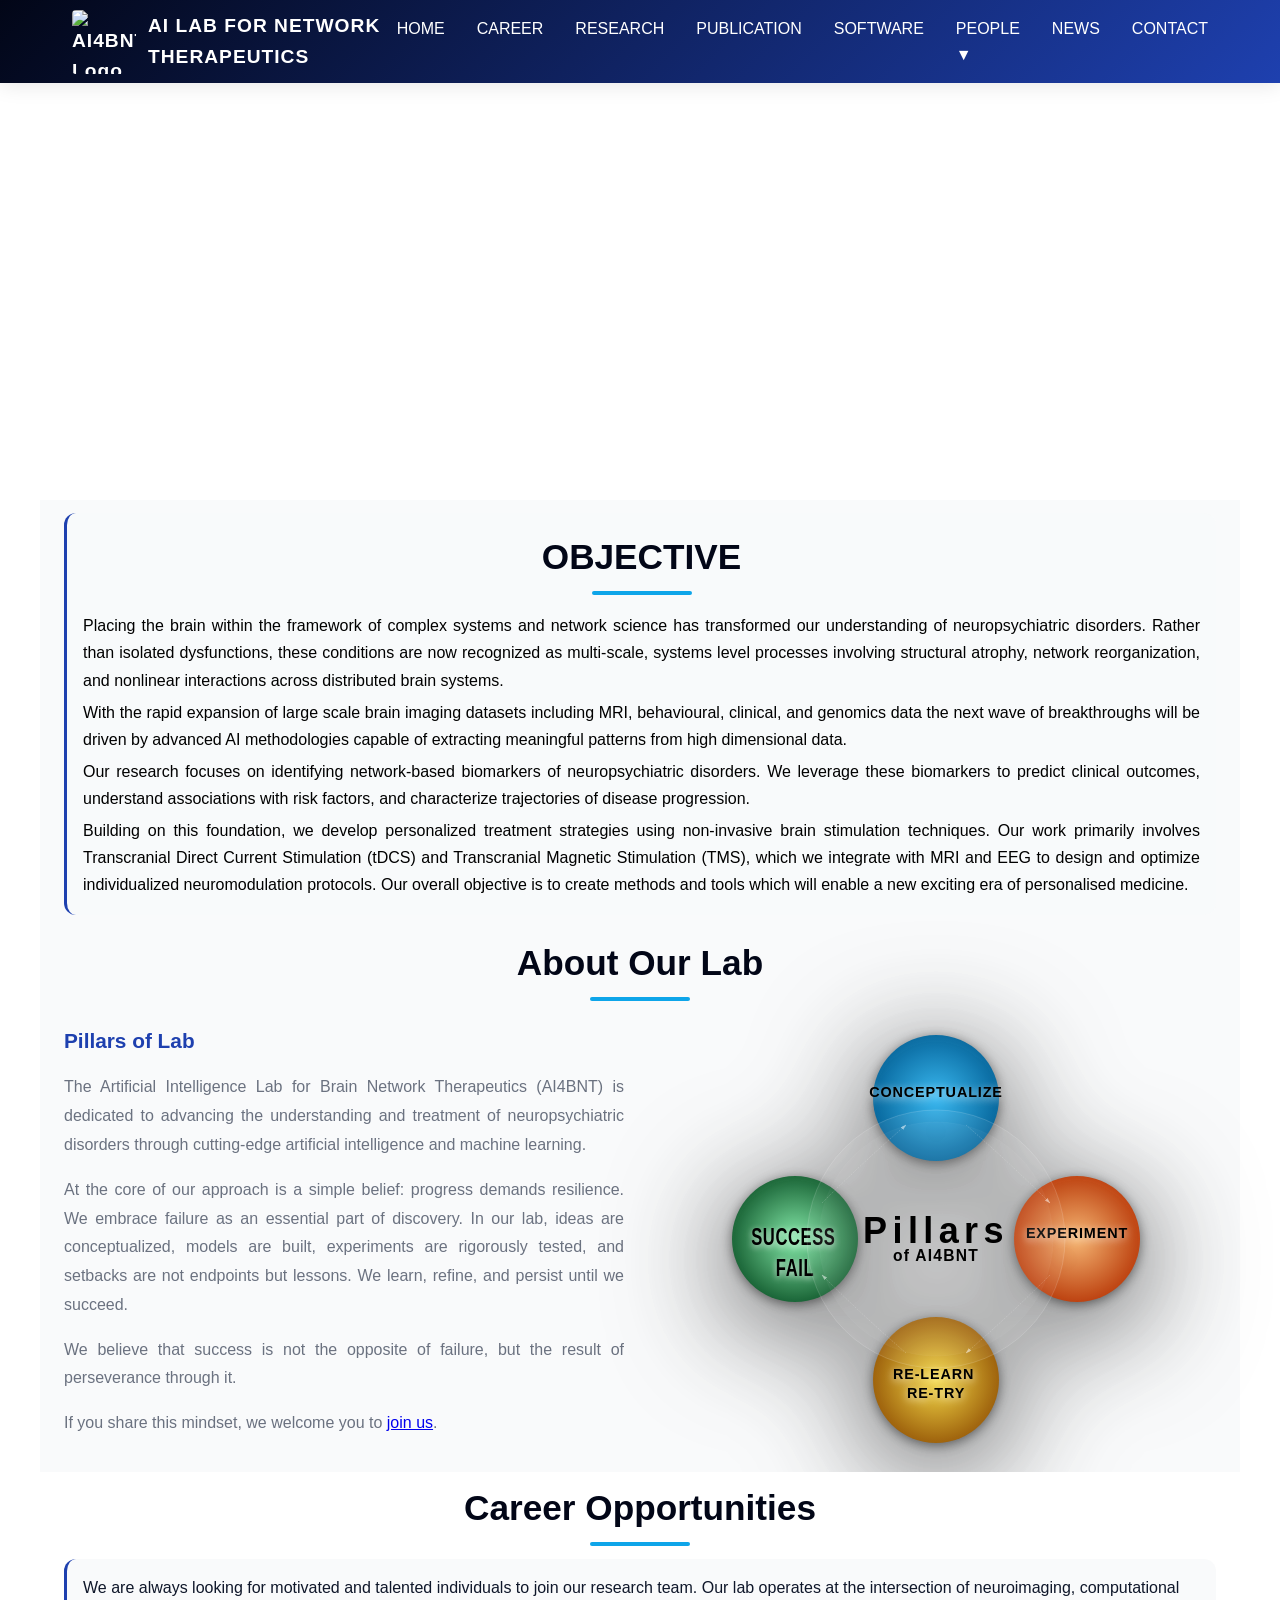
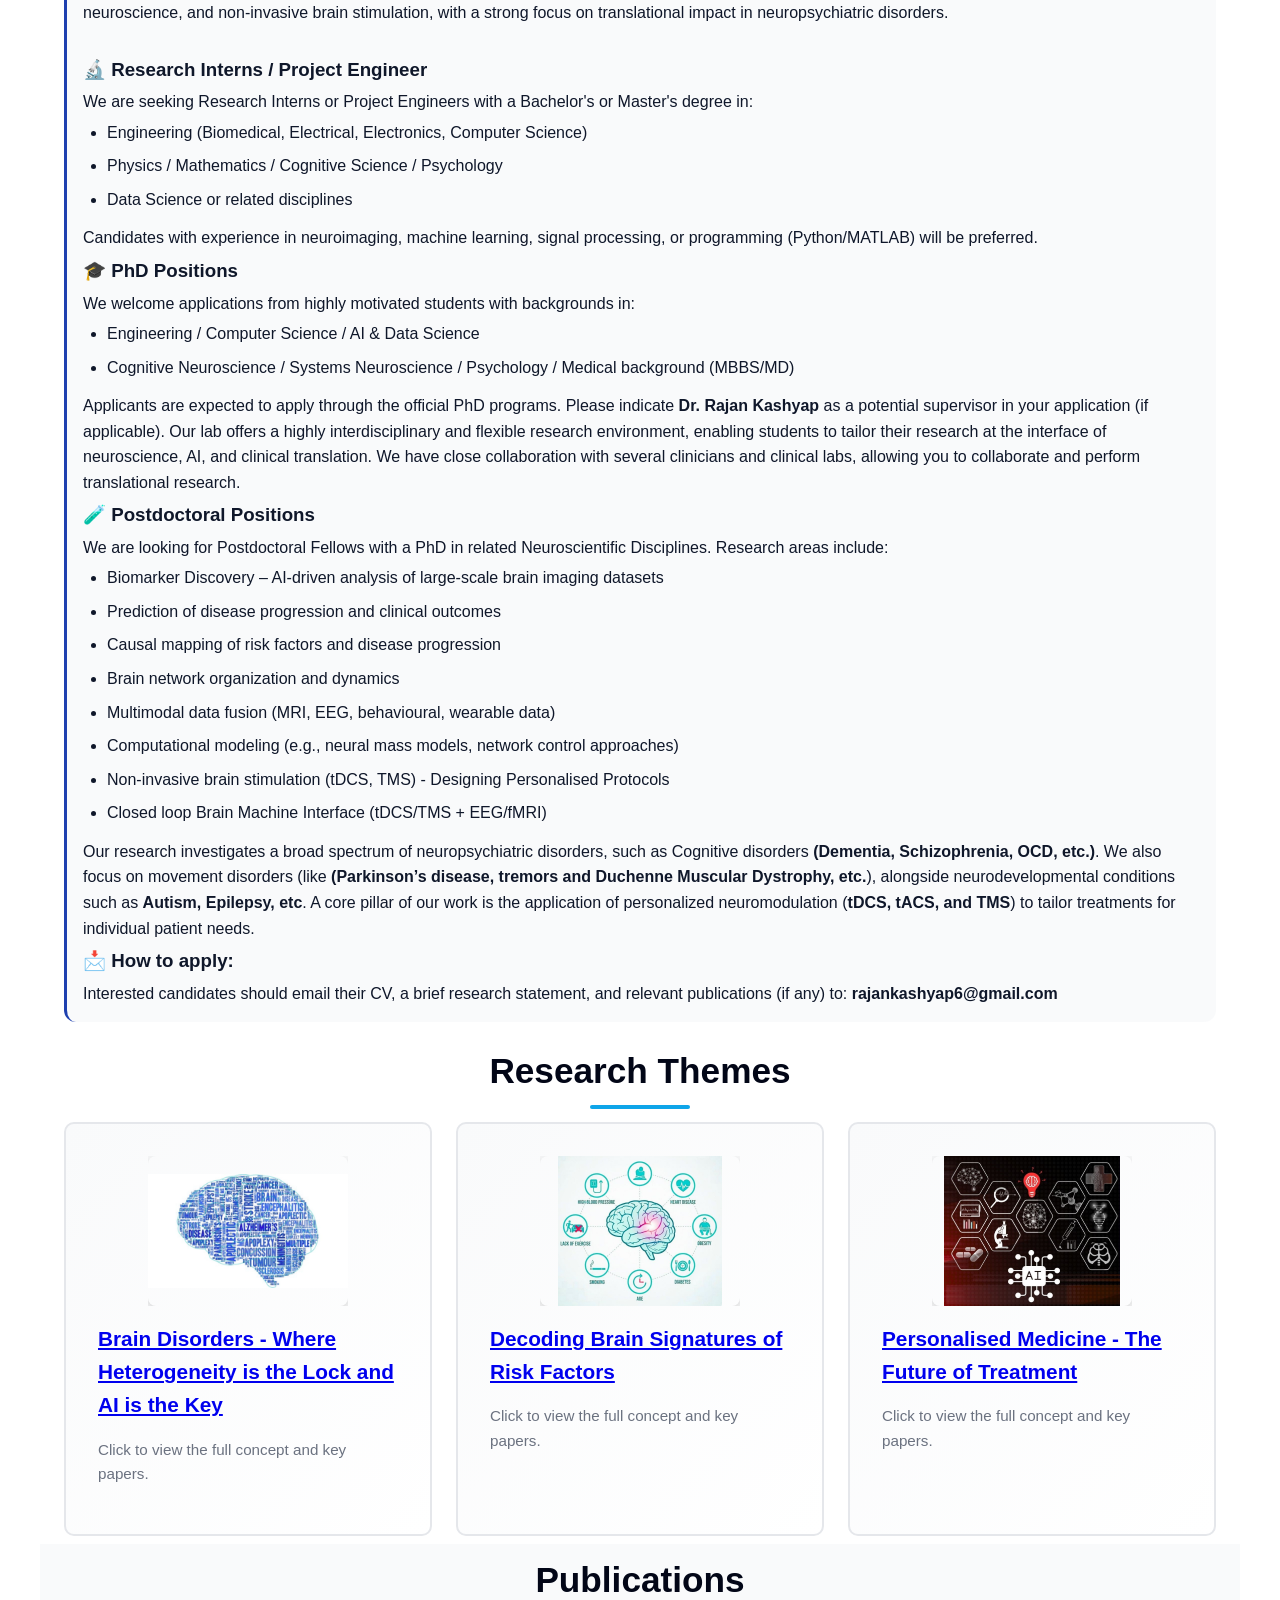
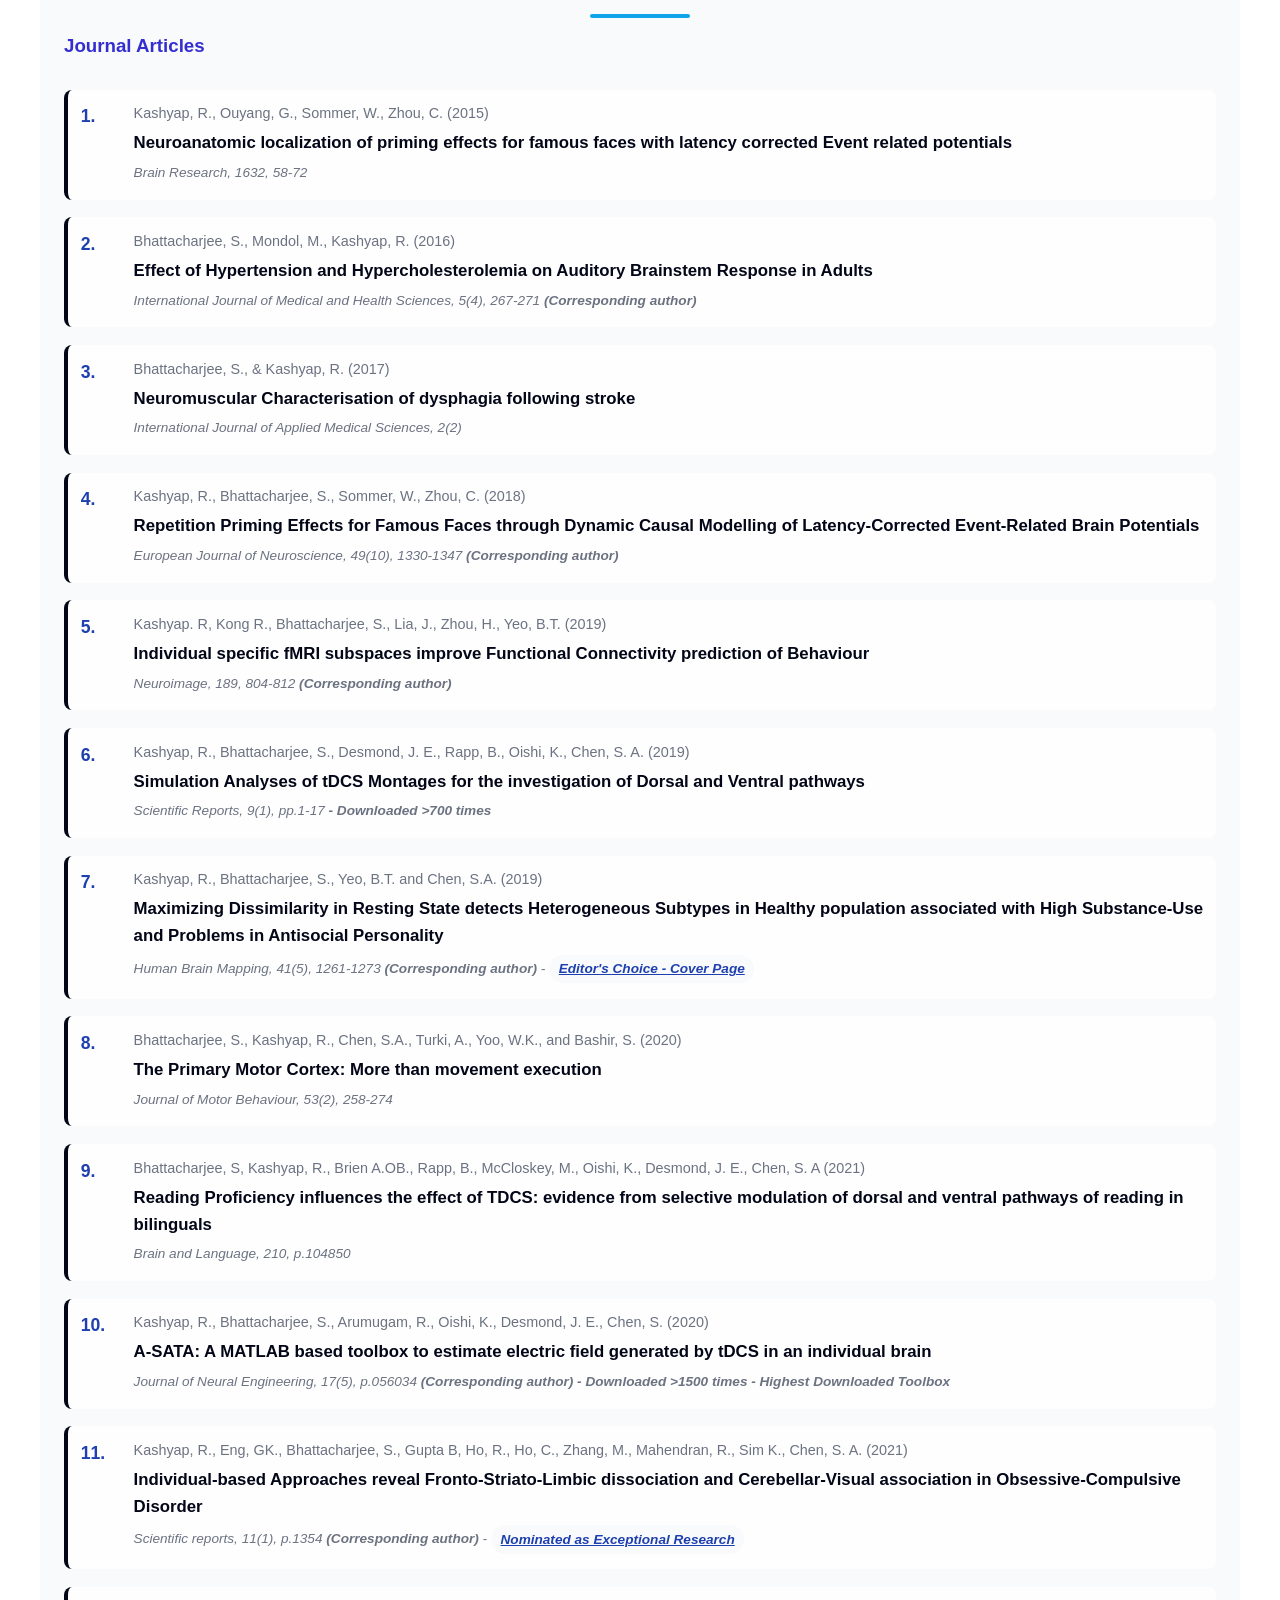
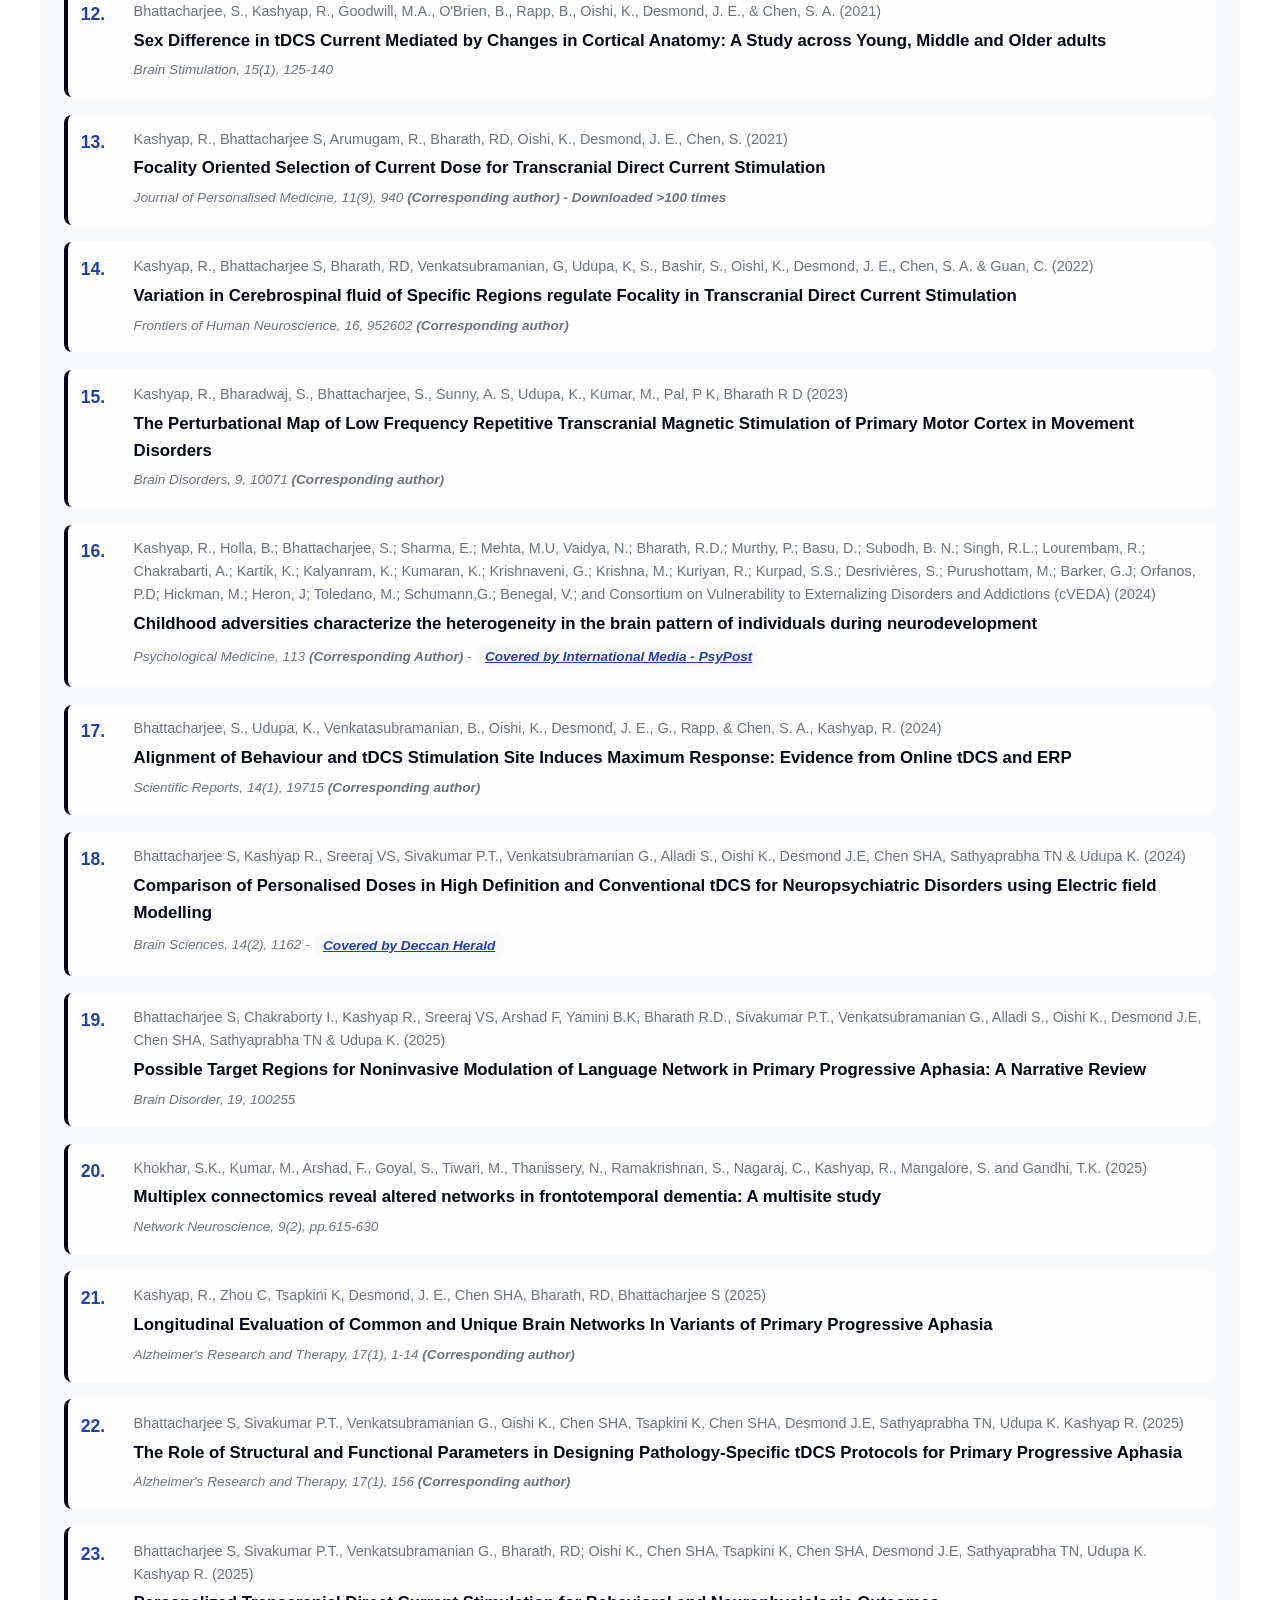
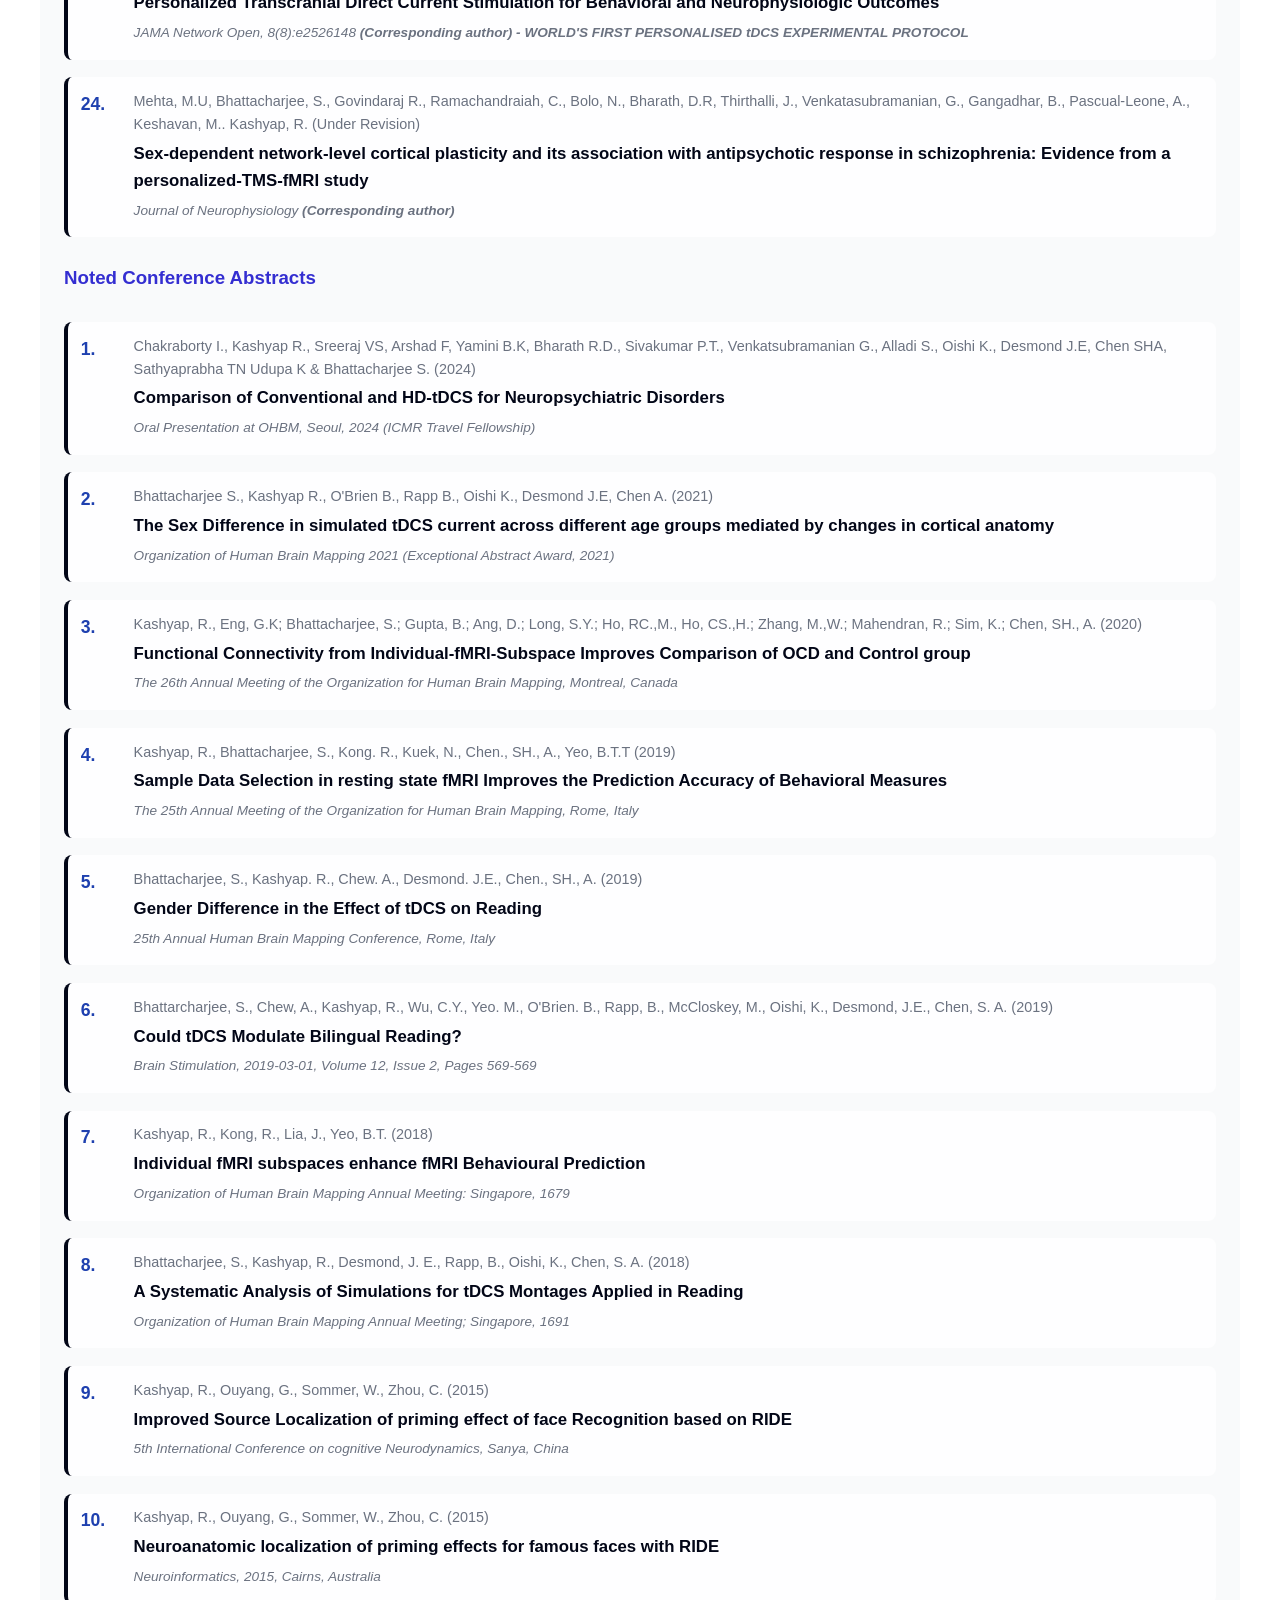
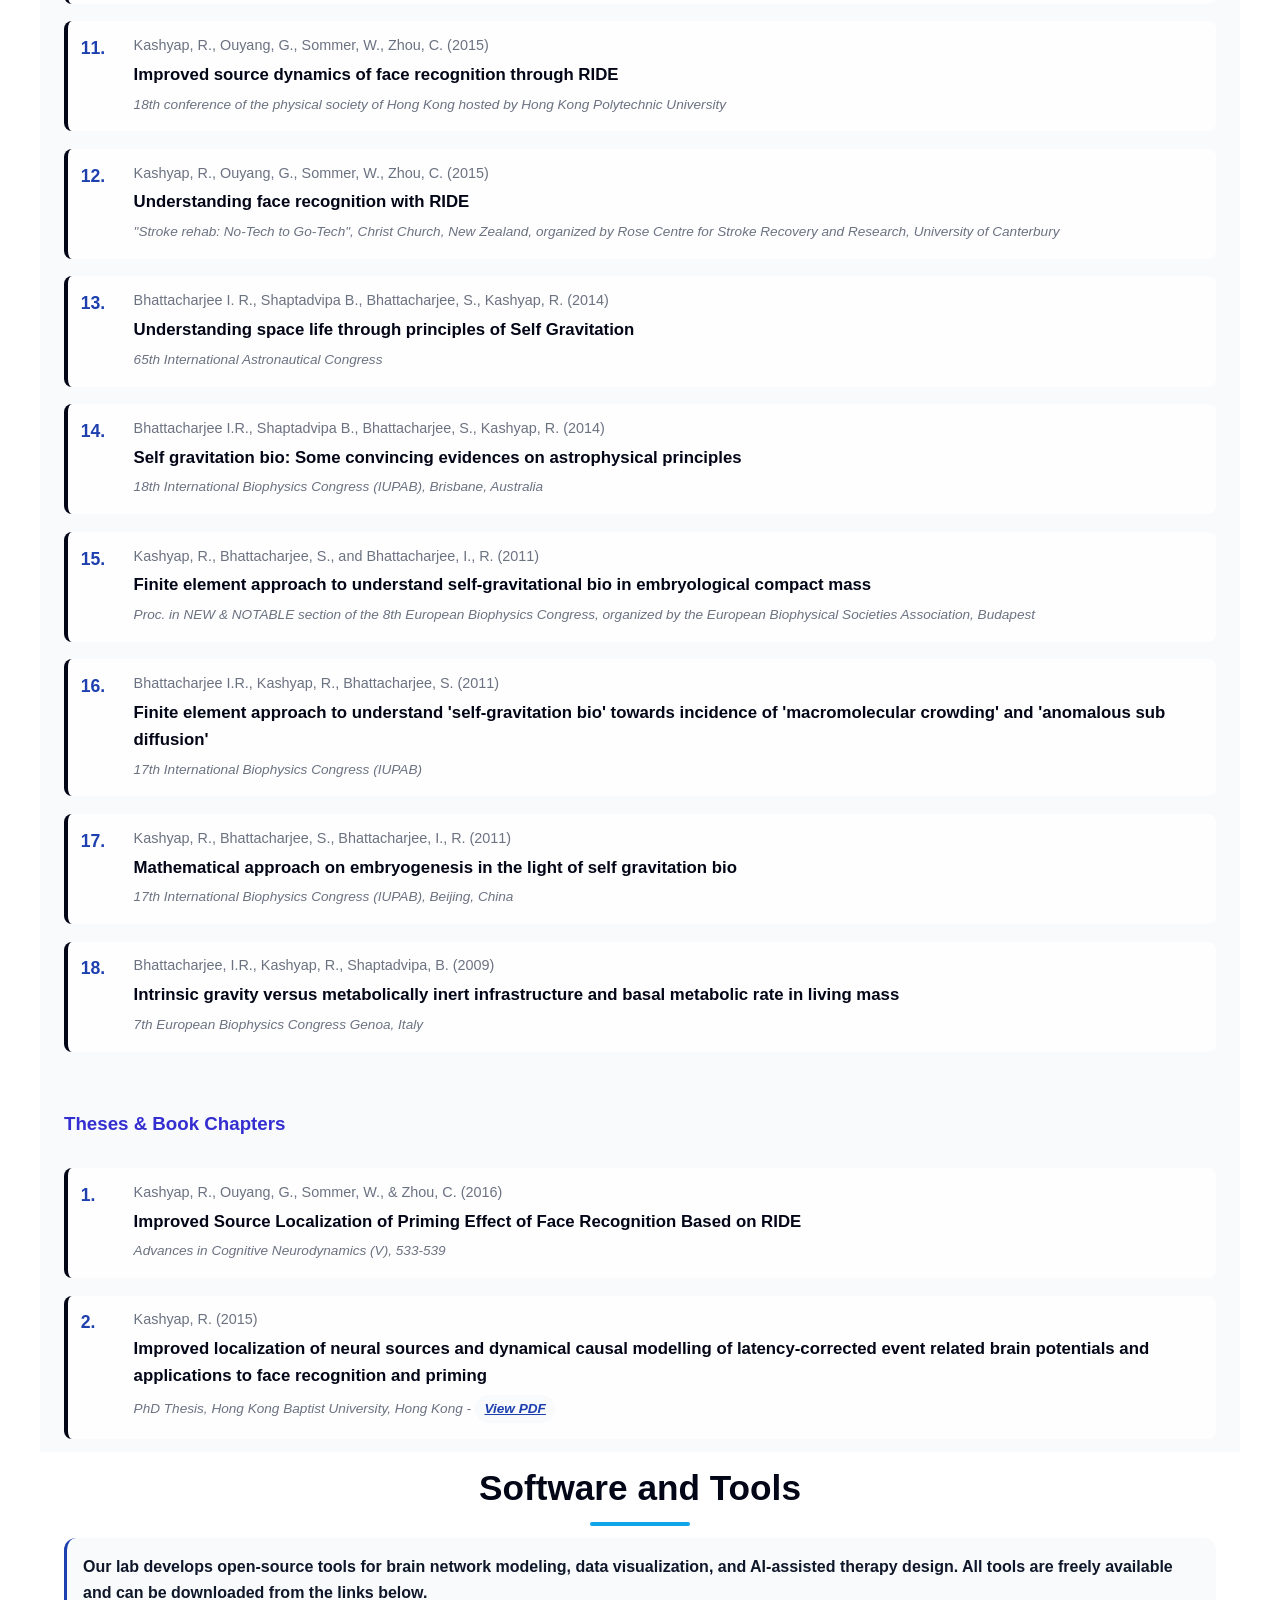
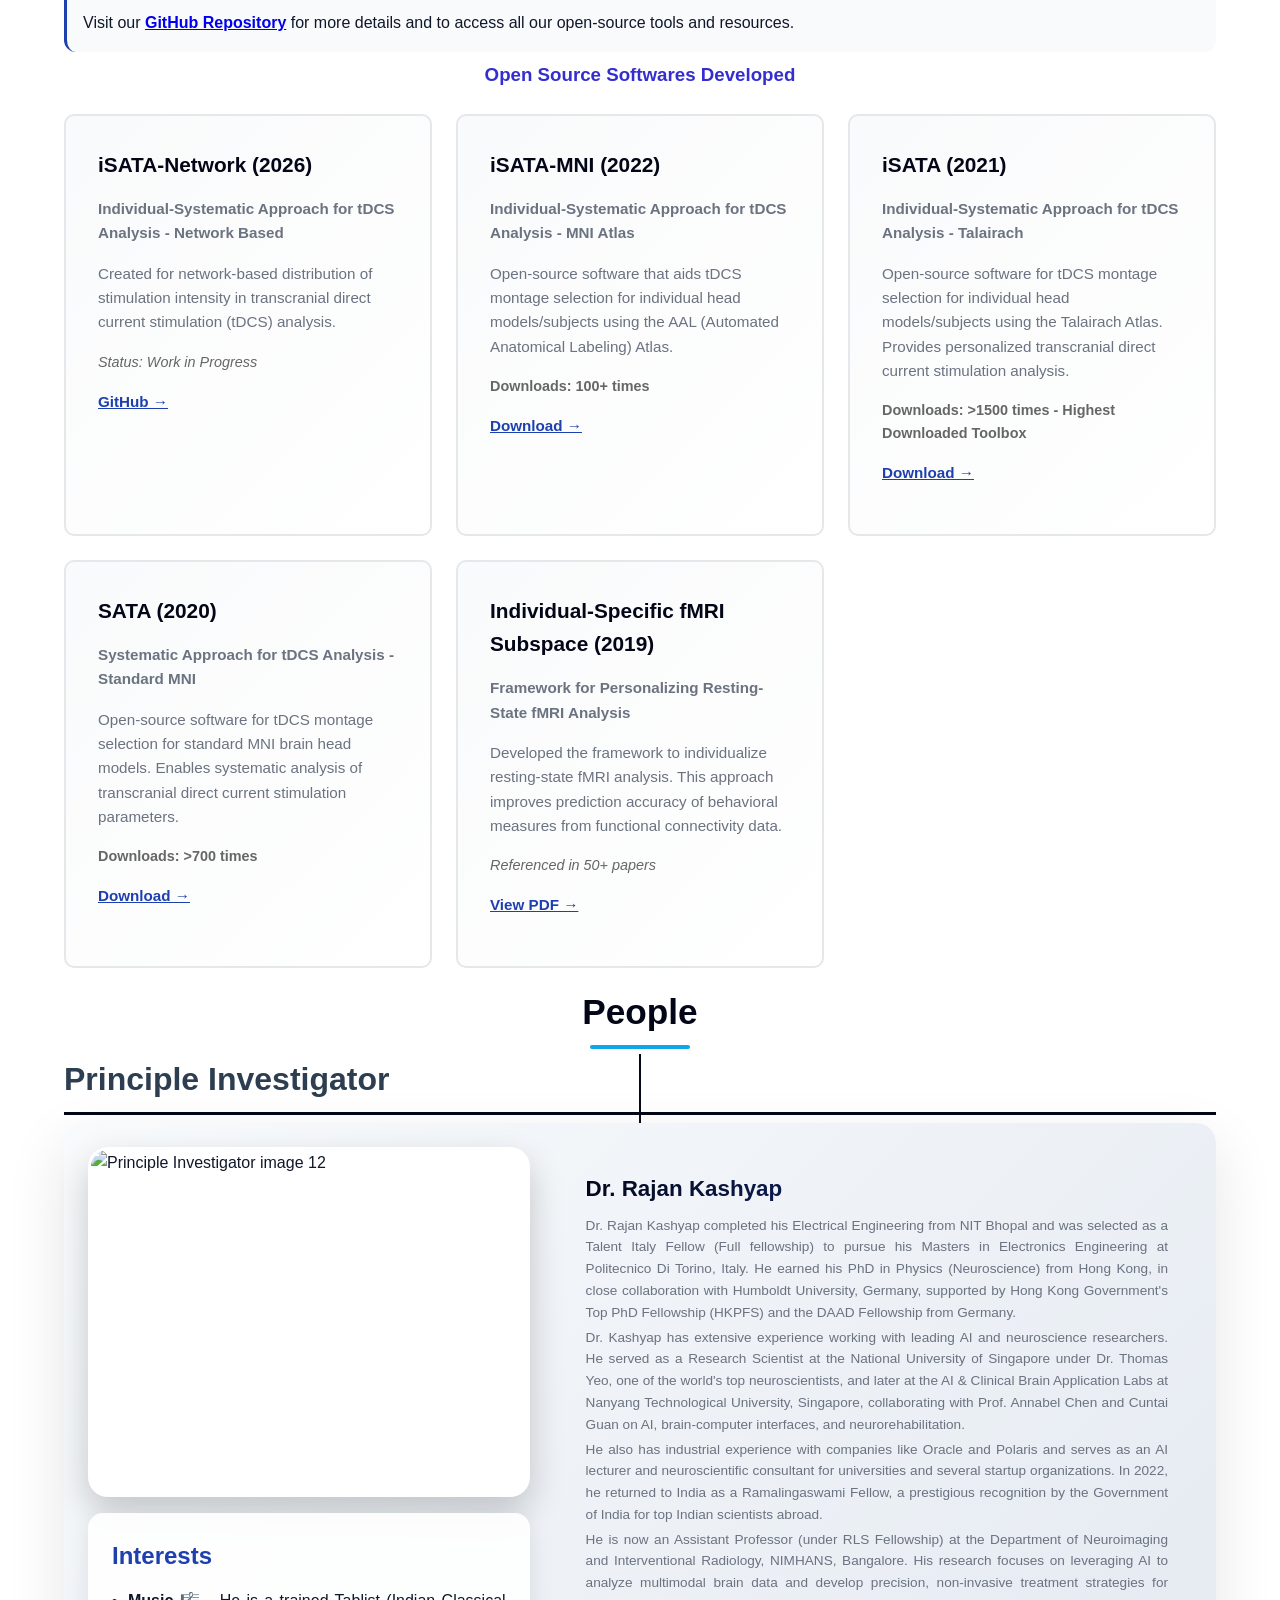
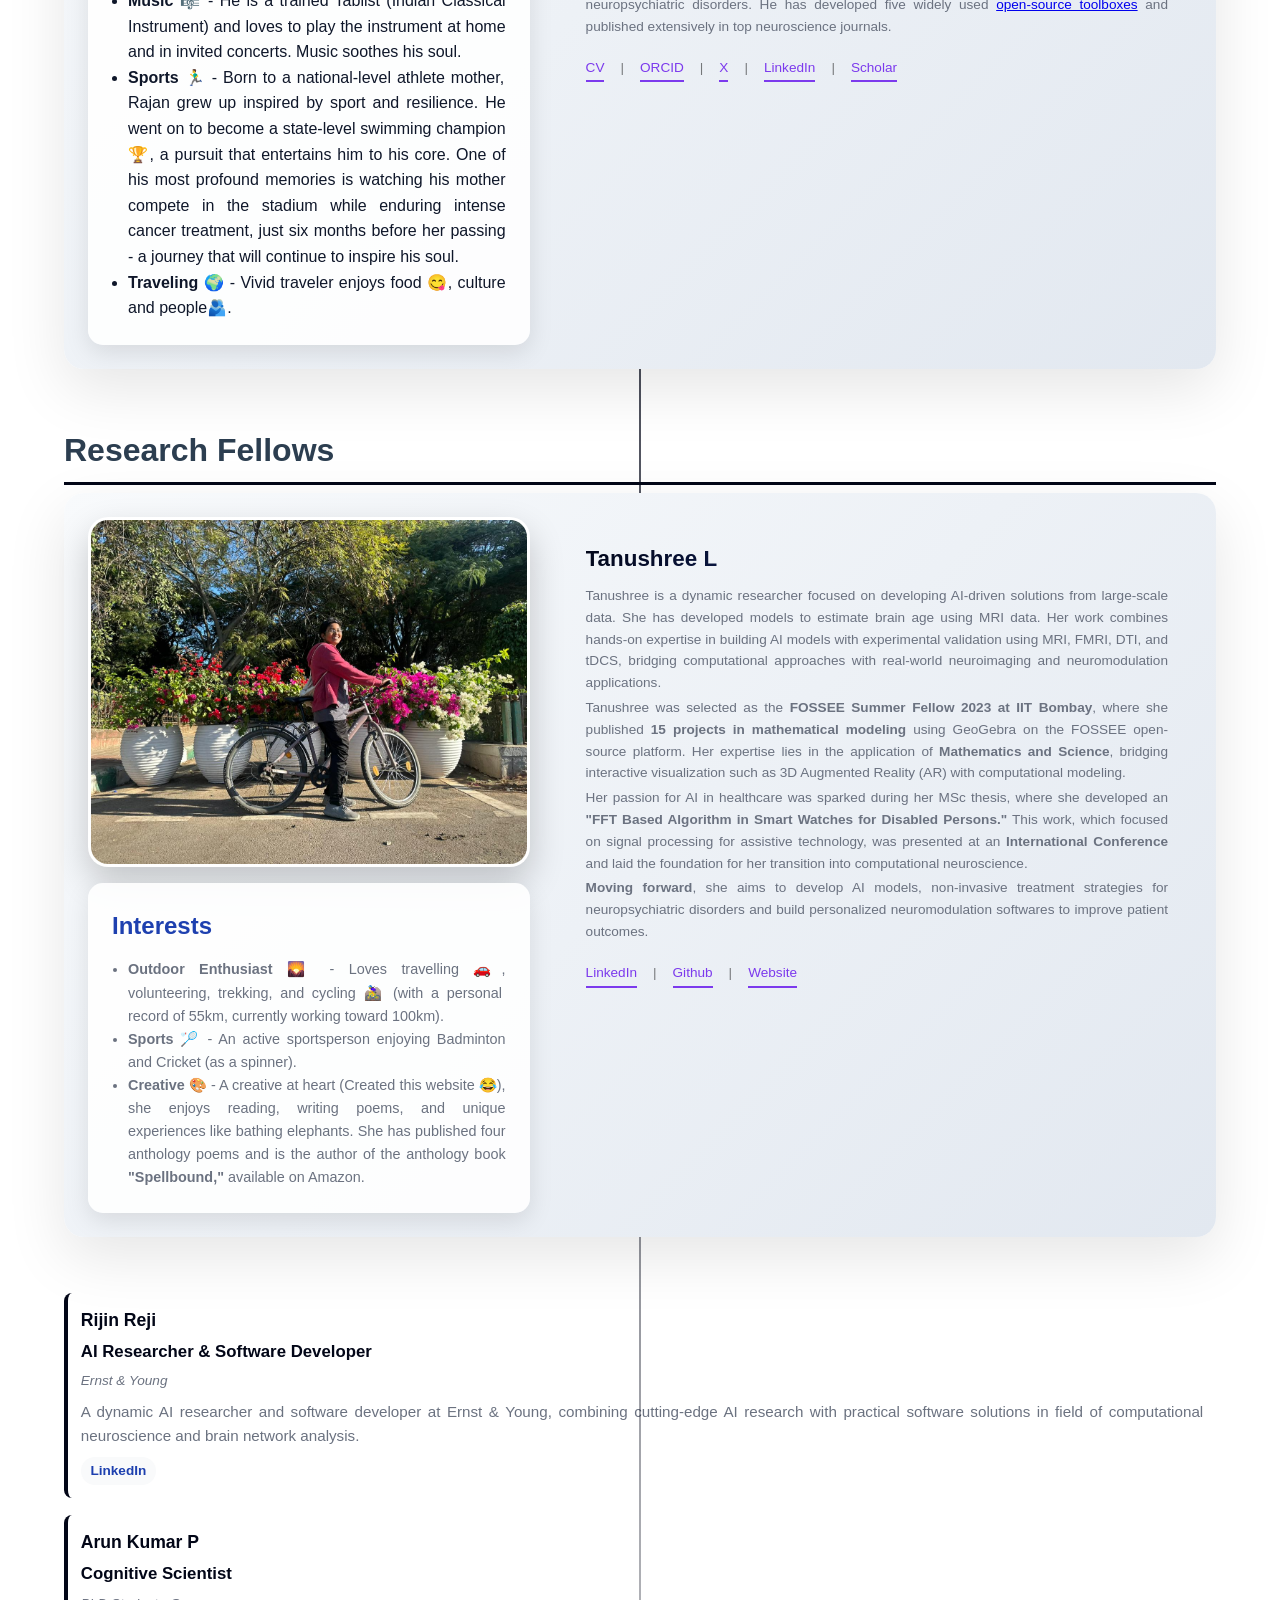
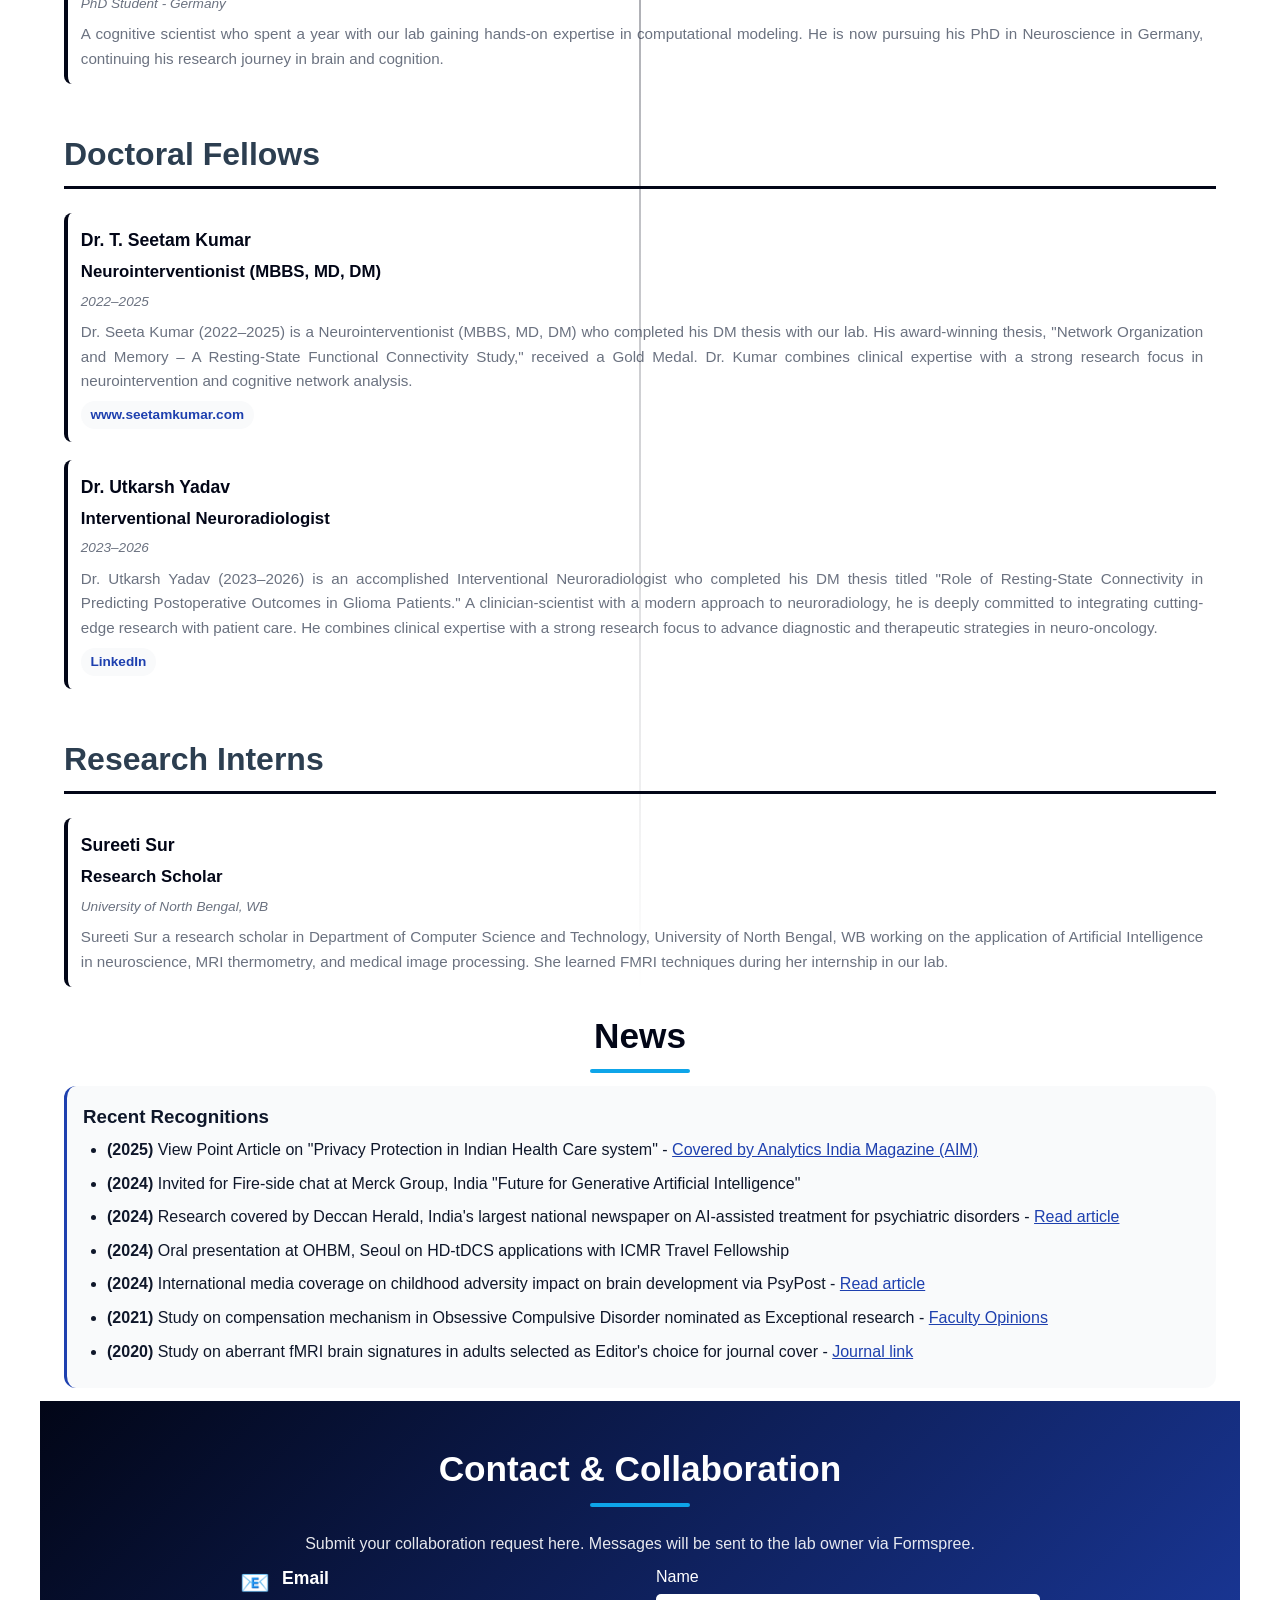
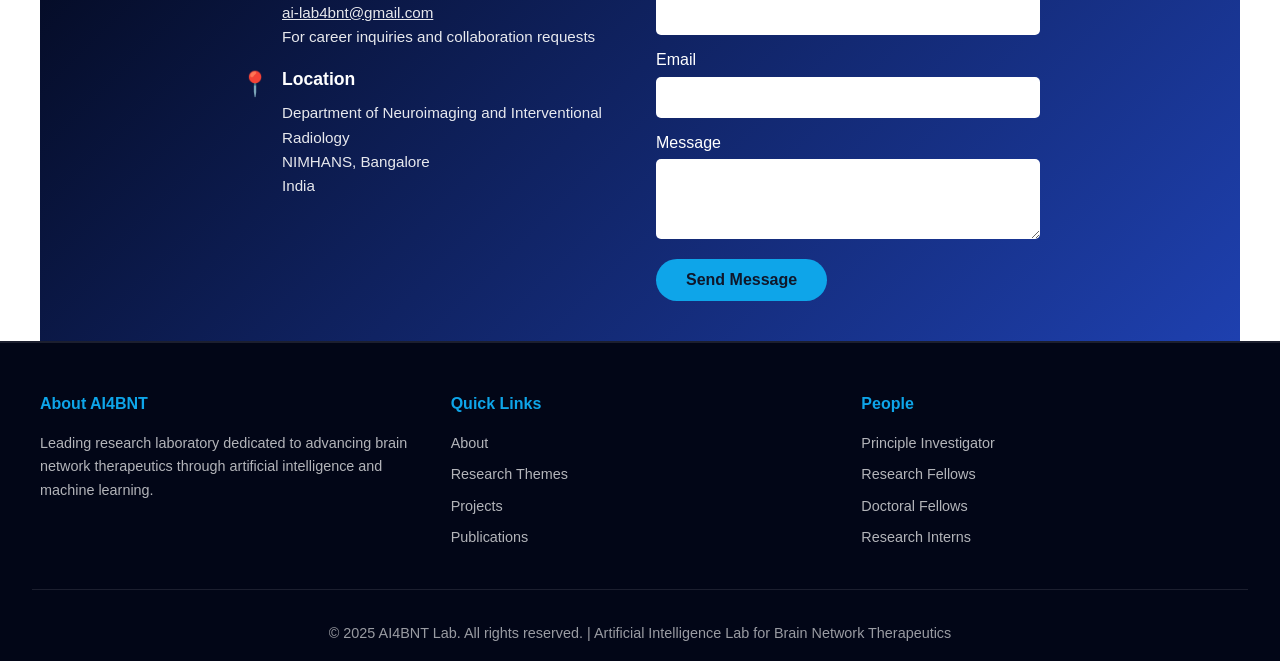
==== commit bf2a0006: "updates" ====
--- a/index.html
+++ b/index.html
@@ -1,843 +1,1224 @@
-<!DOCTYPE html>
-<html lang="en">
-<head>
-    <meta charset="UTF-8">
-    <meta name="viewport" content="width=device-width, initial-scale=1.0">
-    <title>AI4BNT - Artificial Intelligence Lab for Brain Network Therapeutics</title>
-    
-    <!-- CSS Files -->
-    <link rel="stylesheet" href="css/main.css">
-    <link rel="stylesheet" href="css/animations.css">
-    <link rel="stylesheet" href="css/responsive.css">
-</head>
-<body>
-    <!-- Top Horizontal Navigation -->
-    <header>
-        <nav>
-            <a href="#home" class="logo">AI LAB FOR BRAIN NETWORK THERAPEUTICS</a>
-            <ul class="nav-menu" id="navMenu">
-                <li><a href="#home" onclick="smoothScroll(event)">HOME</a></li>
-                <li><a href="#career" onclick="smoothScroll(event)">CAREER</a></li>
-                <li><a href="#research" onclick="smoothScroll(event)">RESEARCH</a></li>
-                <li><a href="#publications" onclick="smoothScroll(event)">PUBLICATION</a></li>
-                <li><a href="#software" onclick="smoothScroll(event)">SOFTWARE</a></li>
-                <li><a href="#people" onclick="smoothScroll(event)">PEOPLE</a></li>
-                <li><a href="#news" onclick="smoothScroll(event)">NEWS</a></li>
-            </ul>
-            <div class="hamburger" id="hamburger">
-                <span></span>
-                <span></span>
-                <span></span>
-            </div>
-        </nav>
-    </header>
-
-    <!-- Hero Section with Image Slider -->
-    <section class="hero" id="home">
-        <!-- Image Slider Background -->
-        <div class="slider-container">
-            <div class="slider-wrapper">
-                <img src="LAB/1.jpg" alt="Lab 1" class="slider-image active">
-                <img src="LAB/2.jpg" alt="Lab 2" class="slider-image">
-                <img src="LAB/3.jpg" alt="Lab 3" class="slider-image">
-                <img src="LAB/4.jpg" alt="Lab 4" class="slider-image">
-                <!-- Convert 5.tif / 6.tif / 7.tif to JPG/PNG and use them here -->
-                <img src="LAB/5.jpg" alt="Lab 5" class="slider-image">
-                <img src="LAB/6.jpg" alt="Lab 6" class="slider-image">
-                <img src="LAB/7.jpg" alt="Lab 7" class="slider-image">
-            </div>
-            <div class="slider-controls">
-                <button class="slider-btn prev" onclick="changeSlide(-1)">❮</button>
-                <button class="slider-btn next" onclick="changeSlide(1)">❯</button>
-            </div>
-            <div class="slider-dots" id="sliderDots"></div>
-        </div>
-
-        <canvas id="brainCanvas" style="position: absolute; top: 0; left: 0;"></canvas>
-        <div class="hero-content" style="display:none;">
-            <div style="font-size: 4rem; margin-bottom: 1rem; animation: floatBrain 4s ease-in-out infinite;">🧠</div>
-            <h1>AI LAB FOR NETWORK THERAPEUTICS</h1>
-            <h2 style="font-size: 1.5rem; font-weight: 300; margin-bottom: 1rem; color: rgba(255,255,255,0.9);">Cutting-edge AI Research for Brain Health</h2>
-            <p style="font-size: 1.3rem; margin-bottom: 2rem; opacity: 0.95;">Pioneering research at the intersection of artificial intelligence and neurotherapeutics</p>
-            <div class="cta-buttons">
-                <button class="btn btn-primary" onclick="smoothScroll({target: {getAttribute: () => '#research'}})">Explore Research</button>
-                <button class="btn btn-secondary" onclick="smoothScroll({target: {getAttribute: () => '#contact'}})">Get In Touch</button>
-            </div>
-        </div>
-    </section>
-
-    <!-- Home long text (Research context) -->
-    <section id="home-text" class="content-section" style="background: var(--light-bg); color: var(--text-dark);">
-        <div class="content-grid">
-            <p>Placing the brain within the framework of complex systems and network science has transformed our understanding of neuropsychiatric disorders. Rather than isolated dysfunctions, these conditions are now recognized as multi-scale, systems-level processes involving structural atrophy, network reorganization, and nonlinear interactions across distributed brain systems.</p>
-            <p>With the rapid expansion of large-scale brain imaging datasets—including MRI, behavioural, clinical, and genomics data—the next wave of breakthroughs will be driven by advanced AI methodologies capable of extracting meaningful patterns from high-dimensional data.</p>
-            <p>Our research focuses on identifying network-based biomarkers of neuropsychiatric disorders. We leverage these biomarkers to predict clinical outcomes, understand associations with risk factors, and characterize trajectories of disease progression.</p>
-            <p>Building on this foundation, we develop personalized treatment strategies using non-invasive brain stimulation techniques. Our work primarily involves Transcranial Direct Current Stimulation (tDCS) and Transcranial Magnetic Stimulation (TMS), which we integrate with MRI and EEG to design and optimize individualized neuromodulation protocols.</p>
-        </div>
-    </section>
-
-    <!-- About Section -->
-    <section id="about">
-        <h2 class="section-title">About Our Lab</h2>
-        <div class="about-grid">
-            <div class="about-content">
-                <h3>Mission & Vision</h3>
-                <p>
-                    The AI4BNT Lab is dedicated to advancing the understanding and treatment of neurological disorders through cutting-edge artificial intelligence and machine learning technologies.
-                </p>
-                <p>
-                    Our interdisciplinary team combines expertise in neuroscience, computer science, and clinical medicine to develop innovative solutions for brain network analysis and therapeutic intervention.
-                </p>
-                <h3>Our Approach</h3>
-                <p>
-                    We leverage deep learning, graph neural networks, and computational modeling to explore the complex dynamics of neural networks. Our research bridges fundamental neuroscience with practical clinical applications.
-                </p>
-            </div>
-            <div>
-                <div class="stat-box">
-                    <div class="stat-number">25+</div>
-                    <div class="stat-label">Active Research Projects</div>
-                </div>
-                <div class="stat-box">
-                    <div class="stat-number">50+</div>
-                    <div class="stat-label">Publications & Patents</div>
-                </div>
-                <div class="stat-box">
-                    <div class="stat-number">15+</div>
-                    <div class="stat-label">Team Members</div>
-                </div>
-                <div class="stat-box">
-                    <div class="stat-number">$5M+</div>
-                    <div class="stat-label">Annual Research Funding</div>
-                </div>
-            </div>
-        </div>
-    </section>
-
-    <!-- Career Section -->
-    <section id="career" style="background: white;">
-        <h2 class="section-title">Career Opportunities</h2>
-        <div class="content-grid">
-            <p>We are always looking for motivated and talented individuals to join our research team at NIMHANS. Our lab operates at the intersection of neuroimaging, computational neuroscience, and non-invasive brain stimulation, with a strong focus on translational impact in neuropsychiatric disorders.</p>
-            
-            <h3 style="margin-top: 1.5rem;">🔬 Research Interns / Project Engineer</h3>
-            <p>We are seeking Research Interns or Project Engineers with a Bachelor's or Master's degree in:</p>
-            <ul>
-                <li>Engineering (Biomedical, Electrical, Electronics, Computer Science)</li>
-                <li>Physics / Mathematics / Cognitive Science / Psychology</li>
-                <li>Data Science or related disciplines</li>
-            </ul>
-            <p>Candidates with experience in neuroimaging, machine learning, signal processing, or programming (Python/MATLAB) will be preferred.</p>
-            
-            <h3>🎓 PhD Positions</h3>
-            <p>We welcome applications from highly motivated students with backgrounds in:</p>
-            <ul>
-                <li>Engineering / Computer Science / AI & Data Science</li>
-                <li>Cognitive Neuroscience / Systems Neuroscience / Psychology / Medical background (MBBS/MD)</li>
-            </ul>
-            <p>Applicants are expected to apply through the official PhD programs. Please indicate <strong>Dr. Rajan Kashyap</strong> as a potential supervisor in your application. Our lab offers a highly interdisciplinary and flexible research environment, enabling students to tailor their research at the interface of neuroscience, AI, and clinical translation. We have close collaboration with several clinicians and clinical labs, allowing you to collaborate and perform translational research.</p>
-            
-            <h3>🧪 Postdoctoral Positions</h3>
-            <p>We are looking for Postdoctoral Fellows with a PhD in related Neuroscientific Disciplines. Research areas include:</p>
-            <ul>
-                <li>Biomarker Discovery – AI-driven analysis of large-scale brain imaging datasets</li>
-                <li>Prediction of disease progression and clinical outcomes</li>
-                <li>Causal mapping of risk factors and disease progression</li>
-                <li>Brain network organization and dynamics</li>
-                <li>Multimodal data fusion (MRI, EEG, behavioural, wearable data)</li>
-                <li>Computational modeling (e.g., neural mass models, network control approaches)</li>
-                <li>Non-invasive brain stimulation (tDCS, TMS) - Designing Personalised Protocols</li>
-                <li>Closed loop Brain Machine Interface (tDCS/TMS + EEG/fMRI)</li>
-            </ul>
-            <p>Current focus areas include aging and neuropsychiatric disorders (Cognitive disorders like Dementia, Schizophrenia, OCD, Movement Disorders), neurodevelopment, dementia (including Alzheimer's disease), psychiatric disorders, and personalized neuromodulation.</p>
-            
-            <h3>📩 How to apply:</h3>
-            <p>Interested candidates should email their CV, a brief research statement, and relevant publications (if any) to: <strong>rajankashyap6@gmail.com</strong></p>
-        </div>
-    </section>
-
-    <!-- Research Areas -->
-    <section id="research">
-        <h2 class="section-title">Research</h2>
-        <div class="research-grid">
-            <div class="research-card" onclick="toggleCard(this)">
-                <div class="research-icon">🧠</div>
-                <h3>Brain Network Analysis</h3>
-                <p>Advanced computational methods for mapping and analyzing complex neural connectivity patterns using fMRI, EEG, and DTI data.</p>
-                <div class="toggle-content">
-                    <p>We develop novel algorithms to identify network biomarkers for various neurological conditions including epilepsy, Parkinson's disease, and autism spectrum disorders.</p>
-                </div>
-            </div>
-
-            <div class="research-card" onclick="toggleCard(this)">
-                <div class="research-icon">🤖</div>
-                <h3>Deep Learning Models</h3>
-                <p>State-of-the-art neural networks including graph convolutional networks and recurrent architectures for brain data analysis.</p>
-                <div class="toggle-content">
-                    <p>Our models achieve breakthrough accuracy in disease classification and prediction tasks, enabling early intervention and personalized treatment plans.</p>
-                </div>
-            </div>
-
-            <div class="research-card" onclick="toggleCard(this)">
-                <div class="research-icon">💊</div>
-                <h3>Therapeutic Applications</h3>
-                <p>Translating AI insights into clinical interventions including neuromodulation strategies and drug discovery approaches.</p>
-                <div class="toggle-content">
-                    <p>We collaborate with clinical partners to validate our computational models and develop treatment protocols that improve patient outcomes.</p>
-                </div>
-            </div>
-
-            <div class="research-card" onclick="toggleCard(this)">
-                <div class="research-icon">📊</div>
-                <h3>Data Integration</h3>
-                <p>Multi-modal data fusion combining imaging, genetic, and clinical data for comprehensive patient profiling.</p>
-                <div class="toggle-content">
-                    <p>Our integration frameworks enable discovery of novel disease mechanisms and identification of responder subgroups for precision medicine.</p>
-                </div>
-            </div>
-
-            <div class="research-card" onclick="toggleCard(this)">
-                <div class="research-icon">🔬</div>
-                <h3>Computational Neuroscience</h3>
-                <p>Biophysical modeling of neural systems and simulation of network dynamics under various conditions.</p>
-                <div class="toggle-content">
-                    <p>We create virtual brain models that predict system responses to interventions before real-world testing, accelerating the development cycle.</p>
-                </div>
-            </div>
-
-            <div class="research-card" onclick="toggleCard(this)">
-                <div class="research-icon">🌐</div>
-                <h3>Open Science & Tools</h3>
-                <p>Development of accessible software tools and datasets for the broader research community.</p>
-                <div class="toggle-content">
-                    <p>Our open-source contributions democratize advanced analysis methods and facilitate collaboration across institutions worldwide.</p>
-                </div>
-            </div>
-        </div>
-    </section>
-
-    <!-- Publications Section -->
-    <section id="publications">
-        <h2 class="section-title">Publications</h2>
-        <div class="pub-list">
-            <h3 style="margin-top: 2rem; margin-bottom: 1rem; color: #342ed1;">Peer-Reviewed Journal Articles</h3>
-            
-            <div class="pub-item">
-                <div class="pub-number">1.</div>
-                <div class="pub-content">
-                    <div class="pub-authors">Kashyap, R., Zhou C, Tsapkini K, Desmond, J. E., Chen SHA, Bharath, RD, Bhattacharjee S (2025)</div>
-                    <div class="pub-title">Longitudinal Evaluation of Common and Unique Brain Networks In Variants of Primary Progressive Aphasia</div>
-                    <div class="pub-journal">Alzheimer's Research and Therapy, 17(1), 1-14 (Corresponding author)</div>
-                </div>
-            </div>
-
-            <div class="pub-item">
-                <div class="pub-number">2.</div>
-                <div class="pub-content">
-                    <div class="pub-authors">Bhattacharjee S, Sivakumar P.T., Venkatsubramanian G., Oishi K., Chen SHA, Tsapkini K, Desmond J.E, Sathyaprabha TN, Udupa K., Kashyap R. (2025)</div>
-                    <div class="pub-title">Personalized Transcranial Direct Current Stimulation for Behavioral and Neurophysiologic Outcomes</div>
-                    <div class="pub-journal">JAMA Network Open, 8(8):e2526148 (Corresponding author) <strong>- WORLD'S FIRST PERSONALISED tDCS EXPERIMENTAL PROTOCOL</strong></div>
-                </div>
-            </div>
-
-            <div class="pub-item">
-                <div class="pub-number">3.</div>
-                <div class="pub-content">
-                    <div class="pub-authors">Bhattacharjee S, Sivakumar P.T., Venkatsubramanian G., Bharath RD, Oishi K., Chen SHA, Tsapkini K, Desmond J.E, Sathyaprabha TN, Udupa K., Kashyap R. (2025)</div>
-                    <div class="pub-title">The Role of Structural and Functional Parameters in Designing Pathology-Specific tDCS Protocols for Primary Progressive Aphasia</div>
-                    <div class="pub-journal">Alzheimer's Research and Therapy, 17(1), 156 (Corresponding author)</div>
-                </div>
-            </div>
-
-            <div class="pub-item">
-                <div class="pub-number">4.</div>
-                <div class="pub-content">
-                    <div class="pub-authors">Bhattacharjee S, Chakraborty I., Kashyap R., Sreeraj VS, Arshad F, Yamini B.K, Bharath R.D., Sivakumar P.T., Venkatsubramanian G., Alladi S., Oishi K., Desmond J.E, Chen SHA, Sathyaprabha TN, Udupa K. (2025)</div>
-                    <div class="pub-title">Possible Target Regions for Noninvasive Modulation of Language Network in Primary Progressive Aphasia: A Narrative Review</div>
-                    <div class="pub-journal">Brain Disorder, 19, 100255</div>
-                </div>
-            </div>
-
-            <div class="pub-item">
-                <div class="pub-number">5.</div>
-                <div class="pub-content">
-                    <div class="pub-authors">Khokhar, S.K., Kumar, M., Arshad, F., Goyal, S., Tiwari, M., Thanissery N., Ramakrishnan, S., Nagaraj, C., Kashyap, R., Mangalore, S. and Gandhi, T.K. (2025)</div>
-                    <div class="pub-title">Multiplex connectomics reveal altered networks in frontotemporal dementia: A multisite study</div>
-                    <div class="pub-journal">Network Neuroscience, 9(2), pp.615-630</div>
-                </div>
-            </div>
-
-            <div class="pub-item">
-                <div class="pub-number">6.</div>
-                <div class="pub-content">
-                    <div class="pub-authors">Bhattacharjee S, Udupa K., Venkatasubramanian B., Oishi K., Desmond J. E., Rapp B., Chen S. A., Kashyap R. (2024)</div>
-                    <div class="pub-title">Alignment of Behaviour and tDCS Stimulation Site Induces Maximum Response: Evidence from Online tDCS and ERP</div>
-                    <div class="pub-journal">Scientific Reports, 14(1), 19715 (Corresponding author)</div>
-                </div>
-            </div>
-
-            <div class="pub-item">
-                <div class="pub-number">7.</div>
-                <div class="pub-content">
-                    <div class="pub-authors">Bhattacharjee S, Sivakumar P.T., Venkatsubramanian G., Oishi K., Chen SHA, Tsapkini K, Desmond J.E, Sathyaprabha TN, Udupa K., Kashyap R. (2024)</div>
-                    <div class="pub-title">Comparison of Personalised Doses in High Definition and Conventional tDCS for Neuropsychiatric Disorders using Electric field Modelling</div>
-                    <div class="pub-journal">Brain Sciences, 14(2), 1162 - <a href="https://www.deccanherald.com/india/karnataka/bengaluru/boost-for-treating-psychiatric-disorders-as-ai-meets-medicine-3230847" target="_blank">Covered by Deccan Herald</a></div>
-                </div>
-            </div>
-
-            <div class="pub-item">
-                <div class="pub-number">8.</div>
-                <div class="pub-content">
-                    <div class="pub-authors">Kashyap, R., Bharadwaj, S., Bhattacharjee, S., Sunny, A. S, Udupa, K., Kumar, M., Pal, P K, Bharath R D (2023)</div>
-                    <div class="pub-title">The Perturbational Map of Low Frequency Repetitive Transcranial Magnetic Stimulation of Primary Motor Cortex in Movement Disorders</div>
-                    <div class="pub-journal">Brain Disorders, 9, 10071 (Corresponding author)</div>
-                </div>
-            </div>
-
-            <div class="pub-item">
-                <div class="pub-number">9.</div>
-                <div class="pub-content">
-                    <div class="pub-authors">Kashyap, R., Holla, B.; Bhattacharjee, S.; Sharma, E.; Mehta, M.U, Vaidya, N.; Bharath, R.D.; Murthy, P.; Basu, D.; Subodh, B. N.; Singh, R.L.; Lourembam, R.; Chakrabarti, A.; Kartik, K.; Kalyanram, K.; Kumaran, K.; Krishnaveni, G.; Krishna, M.; Kuriyan, R.; Kurpad, S.S.; Desrivières, S.; Purushottam, M.; Barker, G.J; Orfanos, P.D; Hickman, M.; Heron, J; Toledano, M.; Schumann, G.; Benegal, V.; and Consortium on Vulnerability to Externalizing Disorders and Addictions (cVEDA) (2024)</div>
-                    <div class="pub-title">Childhood adversities characterize the heterogeneity in the brain pattern of individuals during neurodevelopment</div>
-                    <div class="pub-journal">Psychological Medicine, 113 (Corresponding Author) - <a href="https://www.psypost.org/new-study-reveals-lasting-impact-of-childhood-adversity-on-brain-development/" target="_blank">International Media Coverage via PsyPost</a></div>
-                </div>
-            </div>
-
-            <div class="pub-item">
-                <div class="pub-number">10.</div>
-                <div class="pub-content">
-                    <div class="pub-authors">Kashyap, R., Bhattacharjee S, Bharath, RD, Venkatsubramanian, G, Udupa, K, S., Bashir, S., Oishi, K., Desmond, J. E., Chen, S. A. & Guan, C. (2022)</div>
-                    <div class="pub-title">Variation in Cerebrospinal fluid of Specific Regions regulate Focality in Transcranial Direct Current Stimulation</div>
-                    <div class="pub-journal">Frontiers of Human Neuroscience, 16, 952602 (Corresponding author)</div>
-                </div>
-            </div>
-
-            <div class="pub-item">
-                <div class="pub-number">11.</div>
-                <div class="pub-content">
-                    <div class="pub-authors">Kashyap, R., Bhattacharjee S, Arumugam, R., Bharath, RD, Oishi, K., Desmond, J. E., Chen, S. (2021)</div>
-                    <div class="pub-title">Focality Oriented Selection of Current Dose for Transcranial Direct Current Stimulation</div>
-                    <div class="pub-journal">Journal of Personalised Medicine, 11(9), 940 (Corresponding author) - <strong>Downloaded >100 times</strong></div>
-                </div>
-            </div>
-
-            <div class="pub-item">
-                <div class="pub-number">12.</div>
-                <div class="pub-content">
-                    <div class="pub-authors">Kashyap, R., Bhattacharjee, S., Arumugam, R., Oishi, K., Desmond, J. E., Chen, S. (2020)</div>
-                    <div class="pub-title">AI-SATA: A MATLAB based toolbox to estimate electric field generated by tDCS in an individual brain</div>
-                    <div class="pub-journal">Journal of Neural Engineering, 17(5), p.056034 (Corresponding author) <strong>- Downloaded >1500 times - Highest Downloaded Toolbox from NTU</strong></div>
-                </div>
-            </div>
-
-            <div class="pub-item">
-                <div class="pub-number">13.</div>
-                <div class="pub-content">
-                    <div class="pub-authors">Kashyap, R., Eng, GK., Bhattacharjee, S., Gupta B, Ho, R., Ho, C., Zhang, M., Mahendran, R., Sim K., Chen, S. A. (2021)</div>
-                    <div class="pub-title">Individual-based Approaches reveal Fronto-Striato-Limbic dissociation and Cerebellar-Visual association in Obsessive-Compulsive Disorder</div>
-                    <div class="pub-journal">Scientific reports, 11(1), p.1354 (Corresponding author) - <a href="https://facultyopinions.com/article/739373355" target="_blank">Nominated as Exceptional Research by Faculty Opinions</a></div>
-                </div>
-            </div>
-
-            <div class="pub-item">
-                <div class="pub-number">14.</div>
-                <div class="pub-content">
-                    <div class="pub-authors">Bhattacharjee, S., Kashyap, R., Goodwill, M.A., O'Brien, B., Rapp, B., Oishi, K., Desmond, J. E., & Chen, S. A. (2021)</div>
-                    <div class="pub-title">Sex Difference in tDCS Current Mediated by Changes in Cortical Anatomy: A Study across Young, Middle and Older adults</div>
-                    <div class="pub-journal">Brain Stimulation, 15(1), 125-140</div>
-                </div>
-            </div>
-
-            <div class="pub-item">
-                <div class="pub-number">15.</div>
-                <div class="pub-content">
-                    <div class="pub-authors">Kashyap, R., Bhattacharjee, S., Desmond, J. E., Rapp, B., Oishi, K., Chen, S. A. (2019)</div>
-                    <div class="pub-title">Simulation Analyses of tDCS Montages for the investigation of Dorsal and Ventral pathways</div>
-                    <div class="pub-journal">Scientific Reports, 9(1), pp.1-17 - <strong>Downloaded >700 times</strong></div>
-                </div>
-            </div>
-
-            <div class="pub-item">
-                <div class="pub-number">16.</div>
-                <div class="pub-content">
-                    <div class="pub-authors">Kashyap, R., Bhattacharjee, S., Yeo, B.T. and Chen, S.A. (2019)</div>
-                    <div class="pub-title">Maximizing Dissimilarity in Resting State detects Heterogeneous Subtypes in Healthy population associated with High Substance-Use and Problems in Antisocial Personality</div>
-                    <div class="pub-journal">Human Brain Mapping, 41(5), 1261-1273 (Corresponding author) - <a href="https://onlinelibrary.wiley.com/doi/abs/10.1002/hbm.24649" target="_blank">Editor's Choice - Cover Page</a></div>
-                </div>
-            </div>
-
-            <div class="pub-item">
-                <div class="pub-number">17.</div>
-                <div class="pub-content">
-                    <div class="pub-authors">Bhattacharjee, S., Kashyap, R., Chen, S.A., Turki, A., Yoo W.K., and Bashir, S. (2020)</div>
-                    <div class="pub-title">The Primary Motor Cortex: More than movement execution</div>
-                    <div class="pub-journal">Journal of Motor Behaviour, 53(2), 258-274</div>
-                </div>
-            </div>
-
-            <div class="pub-item">
-                <div class="pub-number">18.</div>
-                <div class="pub-content">
-                    <div class="pub-authors">Bhattacharjee, S, Kashyap, R., Brien A.OB., Rapp, B., McCloskey, M., Oishi, K., Desmond, J. E., Chen, S. A (2021)</div>
-                    <div class="pub-title">Reading Proficiency influences the effect of TDCS: evidence from selective modulation of dorsal and ventral pathways of reading in bilinguals</div>
-                    <div class="pub-journal">Brain and Language, 210, p.104850</div>
-                </div>
-            </div>
-
-            <div class="pub-item">
-                <div class="pub-number">19.</div>
-                <div class="pub-content">
-                    <div class="pub-authors">Kashyap, R., Kong R., Bhattacharjee, S., Lia, J., Zhou, H., Yeo, B.T. (2019)</div>
-                    <div class="pub-title">Individual specific fMRI subspaces improve Functional Connectivity prediction of Behaviour</div>
-                    <div class="pub-journal">Neuroimage, 189, 804-812 (Corresponding author)</div>
-                </div>
-            </div>
-
-            <div class="pub-item">
-                <div class="pub-number">20.</div>
-                <div class="pub-content">
-                    <div class="pub-authors">Kashyap, R., Ouyang, G., Sommer, W., Zhou, C. (2018)</div>
-                    <div class="pub-title">Repetition Priming Effects for Famous Faces through Dynamic Causal Modelling of Latency-Corrected Event-Related Brain Potentials</div>
-                    <div class="pub-journal">European Journal of Neuroscience, 49(10), 1330-1347 (Corresponding author)</div>
-                </div>
-            </div>
-
-            <div class="pub-item">
-                <div class="pub-number">21.</div>
-                <div class="pub-content">
-                    <div class="pub-authors">Kashyap, R., Ouyang, G., Sommer, W., Zhou, C. (2015)</div>
-                    <div class="pub-title">Neuroanatomic localization of priming effects for famous faces with latency corrected Event related potentials</div>
-                    <div class="pub-journal">Brain Research, 1632, 58-72</div>
-                </div>
-            </div>
-
-            <div class="pub-item">
-                <div class="pub-number">22.</div>
-                <div class="pub-content">
-                    <div class="pub-authors">Bhattacharjee, S., Mondol, M., Kashyap, R. (2016)</div>
-                    <div class="pub-title">Effect of Hypertension and Hypercholesterolemia on Auditory Brainstem Response in Adults</div>
-                    <div class="pub-journal">International Journal of Medical and Health Sciences, 5(4), 267-271 (Corresponding author)</div>
-                </div>
-            </div>
-
-            <div class="pub-item">
-                <div class="pub-number">23.</div>
-                <div class="pub-content">
-                    <div class="pub-authors">Bhattacharjee, S., & Kashyap, R. (2017)</div>
-                    <div class="pub-title">Neuromuscular Characterisation of dysphagia following stroke</div>
-                    <div class="pub-journal">International Journal of Applied Medical Sciences, 2(2)</div>
-                </div>
-            </div>
-
-            <!-- Noted Conference Abstracts Section -->
-            <h3 style="margin-top: 2.5rem; margin-bottom: 1rem; color: #342ed1;">Noted Conference Abstracts & Presentations</h3>
-            
-            <div class="pub-item">
-                <div class="pub-number">1.</div>
-                <div class="pub-content">
-                    <div class="pub-authors">Chakraborty I., Kashyap R., Sreeraj VS, Arshad F, Yamini B.K, Bharath R.D., Sivakumar P.T., Venkatsubramanian G., Alladi S., Oishi K., Desmond J.E, Chen SHA, Sathyaprabha TN Udupa K & Bhattacharjee S. (2024)</div>
-                    <div class="pub-title">Comparison of Conventional and HD-tDCS for Neuropsychiatric Disorders</div>
-                    <div class="pub-journal">Oral Presentation at OHBM, Seoul, 2024 (ICMR Travel Fellowship)</div>
-                </div>
-            </div>
-
-            <div class="pub-item">
-                <div class="pub-number">2.</div>
-                <div class="pub-content">
-                    <div class="pub-authors">Bhattacharjee S., Kashyap R., O'Brien B., Rapp B., Oishi K., Desmond J.E, Chen A. (2021)</div>
-                    <div class="pub-title">The Sex Difference in simulated tDCS current across different age groups mediated by changes in cortical anatomy</div>
-                    <div class="pub-journal">Organization of Human Brain Mapping 2021 (Exceptional Abstract Award, 2021)</div>
-                </div>
-            </div>
-
-            <div class="pub-item">
-                <div class="pub-number">3.</div>
-                <div class="pub-content">
-                    <div class="pub-authors">Kashyap, R., Eng, G.K; Bhattacharjee, S.; Gupta, B.; Ang, D.; Long, S.Y.; Ho, RC.,M., Ho, CS.,H.; Zhang, M.,W.; Mahendran, R.; Sim, K.; Chen, SH., A. (2020)</div>
-                    <div class="pub-title">Functional Connectivity from Individual-fMRI-Subspace Improves Comparison of OCD and Control group</div>
-                    <div class="pub-journal">The 26th Annual Meeting of the Organization for Human Brain Mapping, Montreal, Canada</div>
-                </div>
-            </div>
-
-            <div class="pub-item">
-                <div class="pub-number">4.</div>
-                <div class="pub-content">
-                    <div class="pub-authors">Kashyap, R., Bhattacharjee, S., Kong. R., Kuek, N., Chen., SH., A., Yeo, B.T.T (2019)</div>
-                    <div class="pub-title">Sample Data Selection in resting state fMRI Improves the Prediction Accuracy of Behavioral Measures</div>
-                    <div class="pub-journal">The 25th Annual Meeting of the Organization for Human Brain Mapping, Rome, Italy</div>
-                </div>
-            </div>
-
-            <div class="pub-item">
-                <div class="pub-number">5.</div>
-                <div class="pub-content">
-                    <div class="pub-authors">Bhattacharjee, S., Kashyap. R., Chew. A., Desmond. J.E., Chen., SH., A. (2019)</div>
-                    <div class="pub-title">Gender Difference in the Effect of tDCS on Reading</div>
-                    <div class="pub-journal">25th Annual Human Brain Mapping Conference, Rome, Italy</div>
-                </div>
-            </div>
-
-            <div class="pub-item">
-                <div class="pub-number">6.</div>
-                <div class="pub-content">
-                    <div class="pub-authors">Bhattarcharjee, S., Chew, A., Kashyap, R., Wu, C.Y., Yeo. M., O'Brien. B., Rapp, B., McCloskey, M., Oishi, K., Desmond, J.E., Chen, S. A. (2019)</div>
-                    <div class="pub-title">Could tDCS Modulate Bilingual Reading?</div>
-                    <div class="pub-journal">Brain Stimulation, 2019-03-01, Volume 12, Issue 2, Pages 569-569</div>
-                </div>
-            </div>
-
-            <div class="pub-item">
-                <div class="pub-number">7.</div>
-                <div class="pub-content">
-                    <div class="pub-authors">Kashyap, R., Kong, R., Lia, J., Yeo, B.T. (2018)</div>
-                    <div class="pub-title">Individual fMRI subspaces enhance fMRI Behavioural Prediction</div>
-                    <div class="pub-journal">Organization of Human Brain Mapping Annual Meeting: Singapore, 1679</div>
-                </div>
-            </div>
-
-            <div class="pub-item">
-                <div class="pub-number">8.</div>
-                <div class="pub-content">
-                    <div class="pub-authors">Bhattacharjee, S., Kashyap, R., Desmond, J. E., Rapp, B., Oishi, K., Chen, S. A. (2018)</div>
-                    <div class="pub-title">A Systematic Analysis of Simulations for tDCS Montages Applied in Reading</div>
-                    <div class="pub-journal">Organization of Human Brain Mapping Annual Meeting; Singapore, 1691</div>
-                </div>
-            </div>
-
-            <div class="pub-item">
-                <div class="pub-number">9.</div>
-                <div class="pub-content">
-                    <div class="pub-authors">Kashyap, R., Ouyang, G., Sommer, W., Zhou, C. (2015)</div>
-                    <div class="pub-title">Improved Source Localization of priming effect of face Recognition based on RIDE</div>
-                    <div class="pub-journal">5th International Conference on cognitive Neurodynamics, Sanya, China</div>
-                </div>
-            </div>
-
-            <div class="pub-item">
-                <div class="pub-number">10.</div>
-                <div class="pub-content">
-                    <div class="pub-authors">Kashyap, R., Ouyang, G., Sommer, W., Zhou, C. (2015)</div>
-                    <div class="pub-title">Neuroanatomic localization of priming effects for famous faces with RIDE</div>
-                    <div class="pub-journal">Neuroinformatics, 2015, Cairns, Australia</div>
-                </div>
-            </div>
-
-            <div class="pub-item">
-                <div class="pub-number">11.</div>
-                <div class="pub-content">
-                    <div class="pub-authors">Kashyap, R., Ouyang, G., Sommer, W., Zhou, C. (2015)</div>
-                    <div class="pub-title">Improved source dynamics of face recognition through RIDE</div>
-                    <div class="pub-journal">18th conference of the physical society of Hong Kong hosted by Hong Kong Polytechnic University</div>
-                </div>
-            </div>
-
-            <div class="pub-item">
-                <div class="pub-number">12.</div>
-                <div class="pub-content">
-                    <div class="pub-authors">Kashyap, R., Ouyang, G., Sommer, W., Zhou, C. (2015)</div>
-                    <div class="pub-title">Understanding face recognition with RIDE</div>
-                    <div class="pub-journal">"Stroke rehab: No-Tech to Go-Tech", Christ Church, New Zealand, organized by Rose Centre for Stroke Recovery and Research, University of Canterbury</div>
-                </div>
-            </div>
-
-            <div class="pub-item">
-                <div class="pub-number">13.</div>
-                <div class="pub-content">
-                    <div class="pub-authors">Bhattacharjee I. R., Shaptadvipa B., Bhattacharjee, S., Kashyap, R. (2014)</div>
-                    <div class="pub-title">Understanding space life through principles of Self Gravitation</div>
-                    <div class="pub-journal">65th International Astronautical Congress</div>
-                </div>
-            </div>
-
-            <div class="pub-item">
-                <div class="pub-number">14.</div>
-                <div class="pub-content">
-                    <div class="pub-authors">Bhattacharjee I.R., Shaptadvipa B., Bhattacharjee, S., Kashyap, R. (2014)</div>
-                    <div class="pub-title">Self gravitation bio: Some convincing evidences on astrophysical principles</div>
-                    <div class="pub-journal">18th International Biophysics Congress (IUPAB), Brisbane, Australia</div>
-                </div>
-            </div>
-
-            <div class="pub-item">
-                <div class="pub-number">15.</div>
-                <div class="pub-content">
-                    <div class="pub-authors">Kashyap, R., Bhattacharjee, S., and Bhattacharjee, I., R. (2011)</div>
-                    <div class="pub-title">Finite element approach to understand self-gravitational bio in embryological compact mass</div>
-                    <div class="pub-journal">Proc. in NEW & NOTABLE section of the 8th European Biophysics Congress, organized by the European Biophysical Societies Association, Budapest</div>
-                </div>
-            </div>
-
-            <div class="pub-item">
-                <div class="pub-number">16.</div>
-                <div class="pub-content">
-                    <div class="pub-authors">Bhattacharjee I.R., Kashyap, R., Bhattacharjee, S. (2011)</div>
-                    <div class="pub-title">Finite element approach to understand 'self-gravitation bio' towards incidence of 'macromolecular crowding' and 'anomalous sub diffusion'</div>
-                    <div class="pub-journal">17th International Biophysics Congress (IUPAB)</div>
-                </div>
-            </div>
-
-            <div class="pub-item">
-                <div class="pub-number">17.</div>
-                <div class="pub-content">
-                    <div class="pub-authors">Kashyap, R., Bhattacharjee, S., Bhattacharjee, I., R. (2011)</div>
-                    <div class="pub-title">Mathematical approach on embryogenesis in the light of self gravitation bio</div>
-                    <div class="pub-journal">17th International Biophysics Congress (IUPAB), Beijing, China</div>
-                </div>
-            </div>
-
-            <div class="pub-item">
-                <div class="pub-number">18.</div>
-                <div class="pub-content">
-                    <div class="pub-authors">Bhattacharjee, I.R., Kashyap, R., Shaptadvipa, B. (2009)</div>
-                    <div class="pub-title">Intrinsic gravity versus metabolically inert infrastructure and basal metabolic rate in living mass</div>
-                    <div class="pub-journal">7th European Biophysics Congress Genoa, Italy</div>
-                </div>
-            </div>
-
-            <!-- Theses and Book Chapters -->
-            <h3 style="margin-top: 2.5rem; margin-bottom: 1rem; color: #342ed1;">Theses & Book Chapters</h3>
-            
-            <div class="pub-item">
-                <div class="pub-number">1.</div>
-                <div class="pub-content">
-                    <div class="pub-authors">Kashyap, R., Ouyang, G., Sommer, W., & Zhou, C. (2016)</div>
-                    <div class="pub-title">Improved Source Localization of Priming Effect of Face Recognition Based on RIDE</div>
-                    <div class="pub-journal">Advances in Cognitive Neurodynamics (V), 533-539</div>
-                </div>
-            </div>
-
-            <div class="pub-item">
-                <div class="pub-number">2.</div>
-                <div class="pub-content">
-                    <div class="pub-authors">Kashyap, R. (2015)</div>
-                    <div class="pub-title">Improved localization of neural sources and dynamical causal modelling of latency-corrected event related brain potentials and applications to face recognition and priming</div>
-                    <div class="pub-journal">PhD Thesis, Hong Kong Baptist University, Hong Kong - <a href="https://pdfs.semanticscholar.org/0280/d877ff5f7b2af3e295d63137409546bcc2b8.pdf" target="_blank">View PDF</a></div>
-                </div>
-            </div>
-        </div>
-    </section>
-
-    <!-- Software Section -->
-    <section id="software" style="background: white;">
-        <h2 class="section-title">Software and Tools</h2>
-        <div class="content-grid">
-            <p>Our lab develops open-source tools for brain network modeling, data visualization, and AI-assisted therapy design. All tools are freely available on GitHub.</p>
-            <p>Visit our <a href="https://github.com/suklamaa" target="_blank">GitHub repository</a> for more details and to access all our open-source tools and resources.</p>
-        </div>
-        <div class="research-grid" style="margin-top: 1.5rem;">
-            <div class="research-card" onclick="window.open('https://github.com/suklamaa', '_blank')">
-                <h3>iSATA-Network (2026)</h3>
-                <p>Individual-Systematic Approach for tDCS analysis for network-based distribution of stimulation intensity. <strong>Work in progress.</strong></p>
-            </div>
-            <div class="research-card" onclick="window.open('https://doi.org/10.21979/N9/KWTCWK', '_blank')">
-                <h3>iSATA-MNI (2022)</h3>
-                <p>Open-source software that aids tDCS montage selection for individual head model/subject for the AAL Atlas (Downloaded 100+ times).</p>
-            </div>
-            <div class="research-card" onclick="window.open('https://doi.org/10.21979/N9/5W3RIM', '_blank')">
-                <h3>iSATA (2021)</h3>
-                <p>Individual-Systematic Approach for tDCS analysis that aids tDCS montage selection for individual head model/subject for the Talairach Atlas (Downloaded &gt;1500 times - Highest Downloaded Toolbox).</p>
-            </div>
-            <div class="research-card" onclick="window.open('https://doi.org/10.21979/N9/DMWPZK', '_blank')">
-                <h3>SATA (2020)</h3>
-                <p>Systematic Approach for tDCS analysis that aids tDCS montage selection for standard MNI brain head model (Downloaded &gt;700 times).</p>
-            </div>
-        </div>
-    </section>
-
-    <!-- People / Team Section -->
-    <section id="people">
-        <h2 class="section-title">People</h2>
-        <div class="team-grid">
-            <div class="team-member">
-                <div class="member-info">
-                    <div class="member-name">Dr. Rajan Kashyap</div>
-                    <div class="member-bio">Dr. Rajan Kashyap completed his Electrical Engineering from NIT Bhopal and was selected as a Talent Italy Fellow (Full fellowship) to pursue his Masters in Electronics Engineering at Politecnico Di Torino, Italy. He earned his PhD in Physics (Neuroscience) from Hong Kong, in close collaboration with Humboldt University, Germany, supported by the Hong Kong Government's Top PhD Fellowship (HKPFS) and the DAAD Fellowship from Germany.
-Dr. Kashyap has extensive experience working with leading AI and neuroscience researchers. He served as a Research Scientist at the National University of Singapore under Dr. Thomas Yeo, one of the world’s top neuroscientists, and later at the AI & Clinical Brain Application Labs at Nanyang Technological University, Singapore, collaborating with Prof.. Annabel Chen and Cuntai Guan on AI, brain-computer interfaces, and neurorehabilitation. He also has industrial experience with companies like Oracle and Polaris and serves as an AI lecturer and neuroscientific consultant for universities and several startup organization.
-In 2022, he returned to India as a Ramalingaswami Fellow, a prestigious recognition by the Government of India for top Indian scientists abroad. He is now an Assistant Professor (under RLS Fellowship) at the Department of Neuroimaging and Interventional Radiology, NIMHANS, Bangalore. His research focuses on leveraging AI to analyze multimodal brain data and develop precision, non-invasive treatment strategies for neuropsychiatric disorders. He has developed four widely used open-source toolboxes and published extensively in top neuroscience journals.
-</div>
-                </div>
-            </div>
-            <div class="team-member">
-                <div class="member-info">
-                    <div class="member-name">Tanushree L</div>
-                    <div class="member-bio">Junior Research Fellow at NIMHANS, working on AI applications in neuroscience.</div>
-                </div>
-            </div>
-            <div class="team-member">
-                <div class="member-info">
-                    <div class="member-name">Rijin Reji</div>
-                    <div class="member-bio">A dynamic AI researcher and software developer at Ernst & Young, combining cutting-edge AI research with practical software solutions in the field of computational neuroscience and brain network analysis.</div>
-                </div>
-            </div>
-
-            <div class="team-member">
-                <div class="member-info">
-                    <div class="member-name">Arun Kumar P</div>
-                    <div class="member-bio">A cognitive scientist who spent a year with our lab gaining hands-on expertise in computational modeling. He is now pursuing his PhD in Neuroscience in Germany, continuing his research journey in brain and cognition.</div>
-                </div>
-            </div>
-
-            <div class="team-member">
-                <div class="member-info">
-                    <div class="member-name">Dr. T. Seetam Kumar</div>
-                    <div class="member-bio">A Neurointerventionist (MBBS, MD, DM) who completed his DM thesis "Network Organization and Memory" which received the Gold Medal. He combines clinical expertise with research focus in neurointervention and cognitive network analysis.</div>
-                </div>
-            </div>
-
-            <div class="team-member">
-                <div class="member-info">
-                    <div class="member-name">Dr. Utkarsh Yadav</div>
-                    <div class="member-bio">An accomplished Interventional Neuroradiologist who completed his DM thesis on resting-state connectivity in glioma outcomes. A clinician-scientist committed to integrating research with patient care in neuro-oncology.</div>
-                </div>
-            </div>
-        </div>
-    </section>
-
-    <!-- News Section -->
-    <section id="news" style="background: white;">
-        <h2 class="section-title">News & Highlights</h2>
-        <div class="content-grid">
-            <h3>Recent Recognitions</h3>
-            <ul>
-                <li><strong>(2024)</strong> Research covered by Deccan Herald, India's largest national newspaper on AI-assisted treatment for psychiatric disorders</li>
-                <li><strong>(2024)</strong> Oral presentation at OHBM, Seoul on HD-tDCS applications with ICMR Travel Fellowship</li>
-                <li><strong>(2023)</strong> Nominated as Exceptional Research by Faculty Opinions</li>
-                <li><strong>(2024)</strong> International media coverage on childhood adversity impact on brain development via PsyPost</li>
-            </ul>
-            <h3>Research Focus Areas</h3>
-            <ul>
-                <li>Aging and neuropsychiatric disorders (Dementia, Schizophrenia, OCD)</li>
-                <li>Movement disorders and neurodegeneration</li>
-                <li>Neurodevelopmental research</li>
-                <li>Personalized neuromodulation strategies</li>
-                <li>AI-driven biomarker discovery</li>
-            </ul>
-        </div>
-    </section>
-
-    <!-- Contact Section -->
-    <section id="contact">
-        <h2 class="section-title">Contact & Collaboration</h2>
-        <p style="text-align:center; max-width: 780px; margin: 0 auto 1rem; color: rgba(255,255,255,0.9);">Submit your collaboration request here. Messages are saved locally and can be viewed by the lab owner under the submissions section.</p>
-        <div class="contact-wrapper">
-            <div class="contact-info">
-                <div class="contact-item">
-                    <div class="contact-icon">📍</div>
-                    <div class="contact-text">
-                        <h4>Address</h4>
-                        <p>Building 42, Floor 3<br>Academic Medical Center<br>Research Avenue 100</p>
-                    </div>
-                </div>
-                <div class="contact-item">
-                    <div class="contact-icon">📧</div>
-                    <div class="contact-text">
-                        <h4>Email</h4>
-                        <p><a href="mailto:rajankashyap6@gmail.com">rajankashyap6@gmail.com</a><br>For career inquiries and collaboration requests</p>
-                    </div>
-                </div>
-                <div class="contact-item">
-                    <div class="contact-icon">📍</div>
-                    <div class="contact-text">
-                        <h4>Location</h4>
-                        <p>Department of Neuroimaging and Interventional Radiology<br>NIMHANS, Bangalore<br>India</p>
-                    </div>
-                </div>
-                <div class="contact-item">
-                    <div class="contact-icon">🔗</div>
-                    <div class="contact-text">
-                        <h4>Follow Us</h4>
-                        <div class="social-links">
-                            <a href="#" title="Twitter">𝕏</a>
-                            <a href="#" title="LinkedIn">in</a>
-                            <a href="#" title="GitHub">⚡</a>
-                            <a href="#" title="ResearchGate">R</a>
-                        </div>
-                    </div>
-                </div>
-            </div>
-            <div>
-                <form onsubmit="handleSubmit(event)">
-                    <div class="form-group">
-                        <label for="name">Name</label>
-                        <input type="text" id="name" name="name" required>
-                    </div>
-                    <div class="form-group">
-                        <label for="email">Email</label>
-                        <input type="email" id="email" name="email" required>
-                    </div>
-                    <div class="form-group">
-                        <label for="topic">Topic</label>
-                        <input type="text" id="topic" name="topic" placeholder="Collaboration, Inquiry, etc.">
-                    </div>
-                    <div class="form-group">
-                        <label for="github">GitHub Profile / Website (Optional)</label>
-                        <input type="url" id="github" name="github" placeholder="https://github.com/yourprofile">
-                    </div>
-                    <div class="form-group">
-                        <label for="message">Message</label>
-                        <textarea id="message" name="message" required></textarea>
-                    </div>
-                    <button type="submit" class="btn btn-primary">Send Message</button>
-                </form>
-            </div>
-        </div>
-    </section>
-
-    <!-- Submissions List Section -->
-    <section id="submissions" style="background: var(--light-bg);">
-        <h2 class="section-title">Collaboration Inquiries & Submissions</h2>
-        <div style="text-align: center; margin-bottom: 2rem;">
-            <button class="btn btn-primary" onclick="downloadSubmissions()" style="margin-right: 1rem;">📥 Download All</button>
-            <button class="btn btn-secondary" onclick="clearAllSubmissions()" style="background: #e74c3c; border-color: #e74c3c; color: white;">🗑️ Clear All</button>
-        </div>
-        <div id="submissionsContainer" class="submissions-grid"></div>
-        <div id="noSubmissions" style="text-align: center; padding: 3rem; color: var(--text-light);">
-            <p style="font-size: 1.1rem;">No submissions yet. Be the first to submit your inquiry!</p>
-        </div>
-    </section>
-
-    <!-- Footer -->
-    <footer>
-        <div class="footer-content">
-            <div class="footer-section">
-                <h4>About AI4BNT</h4>
-                <p style="color: rgba(255, 255, 255, 0.7); font-size: 0.9rem; line-height: 1.6;">Leading research laboratory dedicated to advancing brain network therapeutics through artificial intelligence and machine learning.</p>
-            </div>
-            <div class="footer-section">
-                <h4>Quick Links</h4>
-                <a href="#about">About</a>
-                <a href="#research">Research</a>
-                <a href="#projects">Projects</a>
-                <a href="#publications">Publications</a>
-            </div>
-            <div class="footer-section">
-                <h4>Resources</h4>
-                <a href="#">Data Access</a>
-                <a href="#">Software Tools</a>
-                <a href="#">Documentation</a>
-                <a href="#">Blog</a>
-            </div>
-            <div class="footer-section">
-                <h4>Legal</h4>
-                <a href="#">Privacy Policy</a>
-                <a href="#">Terms of Service</a>
-                <a href="#">Accessibility</a>
-            </div>
-        </div>
-        <div class="footer-bottom">
-            <p>&copy; 2025 AI4BNT Lab. All rights reserved. | Advancing Neuroscience Through Artificial Intelligence</p>
-        </div>
-    </footer>
-
-    <!-- Back to Top Button -->
-    <button class="scroll-to-top" id="scrollTopBtn" onclick="scrollToTop()">↑</button>
-
-    <!-- JavaScript Files -->
-    <script src="js/navigation.js"></script>
-    <script src="js/scroll.js"></script>
-    <script src="js/submissions.js"></script>
-    <script src="js/animations.js"></script>
-    <script src="js/brain-animation.js"></script>
-    <script src="js/slider.js"></script>
-</body>
-</html>
+<!DOCTYPE html>
+<html lang="en">
+<head>
+    <meta charset="UTF-8">
+    <meta name="viewport" content="width=device-width, initial-scale=1.0">
+    <title>AI4BNT - Artificial Intelligence Lab for Brain Network Therapeutics</title>
+    
+    <!-- CSS Files -->
+    <link rel="stylesheet" href="css/main.css">
+    <link rel="stylesheet" href="css/animations.css">
+    <link rel="stylesheet" href="css/responsive.css">
+</head>
+<body>
+    <!-- Top Horizontal Navigation -->
+    <header>
+        <nav>
+            <a href="#home" class="logo"><img src="LAB/AI4BNT.png" alt="AI4BNT Logo" class="logo-img">AI LAB FOR NETWORK THERAPEUTICS</a>
+            <ul class="nav-menu" id="navMenu">
+                <li><a href="#home" onclick="smoothScroll(event)">HOME</a></li>
+                <li><a href="#career" onclick="smoothScroll(event)">CAREER</a></li>
+                <li><a href="#research" onclick="smoothScroll(event)">RESEARCH</a></li>
+                <li><a href="#publications" onclick="smoothScroll(event)">PUBLICATION</a></li>
+                <li><a href="#software" onclick="smoothScroll(event)">SOFTWARE</a></li>
+                <li class="dropdown">
+                    <a href="#" onclick="togglePeopleDropdown(event)">PEOPLE ▼</a>
+                    <div class="dropdown-content" id="peopleNavDropdown">
+                        <div class="people-nav-section">
+                            <a href="#pi-section" onclick="closeDropdowns(); smoothScroll(event)">Principle Investigator</a>
+                            <a href="#research-fellows-section" onclick="closeDropdowns(); smoothScroll(event)">Research Fellows</a>
+                            <a href="#doctoral-fellows-section" onclick="closeDropdowns(); smoothScroll(event)">Doctoral Fellows</a>
+                            <a href="#research-interns-section" onclick="closeDropdowns(); smoothScroll(event)">Research Interns</a>
+                        </div>
+                    </div>
+                </li>
+                <li><a href="#news" onclick="smoothScroll(event)">NEWS</a></li>
+                <li><a href="#contact" onclick="smoothScroll(event)">CONTACT</a></li>
+            </ul>
+            <div class="hamburger" id="hamburger">
+                <span></span>
+                <span></span>
+                <span></span>
+            </div>
+        </nav>
+    </header>
+
+    <!-- Hero Section with Image Slider -->
+    <section class="hero" id="home">
+        <!-- Image Slider Background -->
+        <div class="slider-container">
+            <div class="slider-wrapper">
+                <img src="LAB/8.jpg" alt="Lab 8" class="slider-image active">
+                <img src="LAB/1.jpg" alt="Lab 1" class="slider-image">
+                <img src="LAB/2.jpg" alt="Lab 2" class="slider-image">
+                <img src="LAB/3.jpg" alt="Lab 3" class="slider-image">
+                <img src="LAB/4.jpg" alt="Lab 4" class="slider-image">
+                <!-- Convert 5.tif / 6.tif / 7.tif to JPG/PNG and use them here -->
+                 <img src="LAB/23.jpg" alt="Lab 23" class="slider-image">
+                 <img src="LAB/22.jpg" alt="Lab 22" class="slider-image">
+                 <img src="LAB/24.jpg" alt="Lab 24" class="slider-image"> 
+                 <img src="LAB/25.jpg" alt="Lab 25" class="slider-image">               
+                 <img src="LAB/5.jpg" alt="Lab 5" class="slider-image">
+                 <img src="LAB/6.jpg" alt="Lab 6" class="slider-image">
+                 <img src="LAB/7.jpg" alt="Lab 7" class="slider-image">
+                
+            </div>
+            <div class="slider-controls">
+                <button class="slider-btn prev" onclick="changeSlide(-1)">❮</button>
+                <button class="slider-btn next" onclick="changeSlide(1)">❯</button>
+            </div>
+            <div class="slider-dots" id="sliderDots"></div>
+        </div>
+
+        <canvas id="brainCanvas" style="position: absolute; top: 0; left: 0;"></canvas>
+        <div class="hero-content" style="display:none;">
+            <div style="font-size: 4rem; margin-bottom: 1rem; animation: floatBrain 4s ease-in-out infinite;">🧠</div>
+            <h1>AI LAB FOR NETWORK THERAPEUTICS</h1>
+            <h2 style="font-size: 1.5rem; font-weight: 300; margin-bottom: 1rem; color: rgba(255,255,255,0.9);">Cutting-edge AI Research for Brain Health</h2>
+            <p style="font-size: 1.3rem; margin-bottom: 2rem; opacity: 0.95;">Pioneering research at the intersection of artificial intelligence and neurotherapeutics</p>
+            <div class="cta-buttons">
+                <button class="btn btn-primary" onclick="smoothScroll({target: {getAttribute: () => '#research'}})">Explore Research</button>
+                <button class="btn btn-secondary" onclick="smoothScroll({target: {getAttribute: () => '#career'}})">Join Us</button>
+                <button class="btn btn-secondary" onclick="smoothScroll({target: {getAttribute: () => '#contact'}})">Get In Touch</button>
+            </div>
+        </div>
+    </section>
+
+    <!-- Home long text (Research context) -->
+    <section id="home-text" class="content-section" style="background: var(--light-bg); color: var(--text-dark);">
+        <div class="content-grid">
+            <h2 class="section-title">OBJECTIVE</h2>
+            <p>Placing the brain within the framework of complex systems and network science has transformed our understanding of neuropsychiatric disorders. Rather than isolated dysfunctions, these conditions are now recognized as multi-scale, systems level processes involving structural atrophy, network reorganization, and nonlinear interactions across distributed brain systems.</p>
+            <p>With the rapid expansion of large scale brain imaging datasets including MRI, behavioural, clinical, and genomics data the next wave of breakthroughs will be driven by advanced AI methodologies capable of extracting meaningful patterns from high dimensional data.</p>
+            <p>Our research focuses on identifying network-based biomarkers of neuropsychiatric disorders. We leverage these biomarkers to predict clinical outcomes, understand associations with risk factors, and characterize trajectories of disease progression.</p>
+            <p>Building on this foundation, we develop personalized treatment strategies using non-invasive brain stimulation techniques. Our work primarily involves Transcranial Direct Current Stimulation (tDCS) and Transcranial Magnetic Stimulation (TMS), which we integrate with MRI and EEG to design and optimize individualized neuromodulation protocols. Our overall objective is to create methods and tools which will enable a new exciting era of personalised medicine.</p>
+        </div>
+    </section>
+
+    <!-- About Section -->
+    <section id="about">
+        <h2 class="section-title">About Our Lab</h2>
+        <div class="about-grid">
+            <div class="about-content">
+                <h3>Pillars of Lab</h3>
+                <p>
+                    The Artificial Intelligence Lab for Brain Network Therapeutics (AI4BNT) is dedicated to advancing the understanding and treatment of neuropsychiatric disorders through cutting-edge artificial intelligence and machine learning.
+                </p>
+                <p>
+                    At the core of our approach is a simple belief: progress demands resilience. We embrace failure as an essential part of discovery. In our lab, ideas are conceptualized, models are built, experiments are rigorously tested, and setbacks are not endpoints but lessons. We learn, refine, and persist until we succeed.
+                </p>
+                <p>
+                    We believe that success is not the opposite of failure, but the result of perseverance through it.
+                </p>
+                <p>
+                    If you share this mindset, we welcome you to <a href="#career">join us</a>.
+                </p>
+            </div>
+            <div style="display: flex; justify-content: center; align-items: center; height: 50vh; background: transparent; padding: 0; margin: 0; width: 100%; overflow: visible;">
+                <style>
+                    .pillar-container-new svg {
+                        max-width: 100%;
+                        max-height: 100%;
+                        width: 100%;
+                        height: 100%;
+                        filter: drop-shadow(0 20px 60px rgba(0, 0, 0, 0.8));
+                    }
+
+                    .pillar-container-new {
+                        width: 100%;
+                        height: 100%;
+                        display: flex;
+                        justify-content: center;
+                        align-items: center;
+                        overflow: visible;
+                    }
+
+                    .pillar-container-new .pillar-circle {
+                        fill-opacity: 0.95;
+                        filter: drop-shadow(0 8px 20px rgba(0, 0, 0, 0.5));
+                        transition: filter 0.3s ease;
+                        cursor: pointer;
+                    }
+
+                    .pillar-container-new .pillar-circle:hover {
+                        filter: drop-shadow(0 10px 30px rgba(255, 255, 255, 0.3));
+                    }
+
+                    .pillar-container-new .pillar-text {
+                        font-size: 48px !important;
+                        font-weight: 900;
+                        letter-spacing: 0.06em;
+                        text-transform: uppercase;
+                        fill: black;
+                        text-shadow: 0 2px 8px rgba(255, 255, 255, 0.8);
+                        dominant-baseline: middle;
+                        text-anchor: middle;
+                        pointer-events: none;
+                        textLength: 420;
+                        lengthAdjust: spacingAndGlyphs;
+                    }
+
+                    .pillar-container-new .pillar-text tspan {
+                        font-size: inherit !important;
+                    }
+
+                    .pillar-container-new .center-label {
+                        font-size: 120px;
+                        font-weight: 900;
+                        letter-spacing: 0.15em;
+                        fill: black;
+                        text-anchor: middle;
+                        dominant-baseline: middle;
+                    }
+
+                    /* POP OUT ANIMATION - ALL PILLARS SIMULTANEOUS WITH STAGGER */
+                    /* Pillar 0 - Top (POPS FIRST in sequence) */
+                    .pillar-group-0 {
+                      animation: popPillar 3.5s ease-in-out infinite;
+                      animation-delay: 0s;
+                      transform-origin: 500px 30px;
+                    }
+
+                    /* Pillar 1 - Right (POPS with 0.8s stagger) */
+                    .pillar-group-1 {
+                      animation: popPillar 3.5s ease-in-out infinite;
+                      animation-delay: 0.8s;
+                      transform-origin: 970px 500px;
+                    }
+
+                    /* Pillar 2 - Bottom (POPS with 1.6s stagger) */
+                    .pillar-group-2 {
+                      animation: popPillar 3.5s ease-in-out infinite;
+                      animation-delay: 1.6s;
+                      transform-origin: 500px 970px;
+                    }
+
+                    /* Pillar 3 - Left (POPS with 2.4s stagger) */
+                    .pillar-group-3 {
+                      animation: popPillar 3.5s ease-in-out infinite;
+                      animation-delay: 2.4s;
+                      transform-origin: 30px 500px;
+                    }
+
+                    /* Arrow animation - rotating arrows CLOCKWISE */
+                    .arrows-group {
+                      animation: rotateArrows 20s linear infinite;
+                      transform-origin: 500px 500px;
+                    }
+
+                    @keyframes popPillar {
+                      0% {
+                        transform: scale(0);
+                        opacity: 0;
+                      }
+                      50% {
+                        transform: scale(1.15);
+                      }
+                      100% {
+                        transform: scale(1);
+                        opacity: 1;
+                      }
+                    }
+
+                    @keyframes rotateArrows {
+                      0% {
+                        transform: rotate(0deg);
+                      }
+                      100% {
+                        transform: rotate(360deg);
+                      }
+                    }
+                </style>
+                <div class="pillar-container-new">
+                    <svg viewBox="-250 -250 1500 1500" preserveAspectRatio="xMidYMid meet" width="100%" height="100%" style="display: block;">
+                        <defs>
+                            <marker id="arrowheadNew" markerWidth="10" markerHeight="10" refX="9" refY="3" orient="auto">
+                                <polygon points="0 0, 10 3, 0 6" fill="rgba(255, 255, 255, 0.5)" />
+                            </marker>
+
+                            <radialGradient id="pillarGrad0New">
+                                <stop offset="0%" style="stop-color:#38bdf8;stop-opacity:1" />
+                                <stop offset="100%" style="stop-color:#0369a1;stop-opacity:1" />
+                            </radialGradient>
+                            <radialGradient id="pillarGrad1New">
+                                <stop offset="0%" style="stop-color:#fdba74;stop-opacity:1" />
+                                <stop offset="100%" style="stop-color:#c2410c;stop-opacity:1" />
+                            </radialGradient>
+                            <radialGradient id="pillarGrad2New">
+                                <stop offset="0%" style="stop-color:#fde047;stop-opacity:1" />
+                                <stop offset="100%" style="stop-color:#a16207;stop-opacity:1" />
+                            </radialGradient>
+                            <radialGradient id="pillarGrad3New">
+                                <stop offset="0%" style="stop-color:#86efac;stop-opacity:1" />
+                                <stop offset="100%" style="stop-color:#166534;stop-opacity:1" />
+                            </radialGradient>
+                        </defs>
+
+                        <!-- PILLAR 1: TOP (POPS FIRST) -->
+                        <g class="pillar-group-0">
+                            <circle cx="500" cy="30" r="210" fill="url(#pillarGrad0New)" class="pillar-circle"/>
+                            <text x="500" y="30" class="pillar-text">
+                                <tspan x="500" dy="-0.35em">CONCEPTUALIZE</tspan>
+
+                            </text>
+                        </g>
+
+                        <!-- PILLAR 2: RIGHT (POPS FOURTH - clockwise) -->
+                        <g class="pillar-group-1">
+                            <circle cx="970" cy="500" r="210" fill="url(#pillarGrad1New)" class="pillar-circle"/>
+                            <text x="970" y="500" class="pillar-text">
+                                <tspan x="970" dy="-0.35em">EXPERIMENT</tspan>
+
+                            </text>
+                        </g>
+
+                        <!-- PILLAR 3: BOTTOM (POPS THIRD - clockwise) -->
+                        <g class="pillar-group-2">
+                            <circle cx="500" cy="970" r="210" fill="url(#pillarGrad2New)" class="pillar-circle"/>
+                            <text x="500" y="970" class="pillar-text">
+                                <tspan x="500" dy="-0.35em">RE-LEARN</tspan>
+                                <tspan x="500" dy="1.3em">RE-TRY</tspan>
+                            </text>
+                        </g>
+
+                        <!-- PILLAR 4: LEFT (POPS SECOND - clockwise) -->
+                        <g class="pillar-group-3">
+                            <circle cx="30" cy="500" r="210" fill="url(#pillarGrad3New)" class="pillar-circle"/>
+                            <text x="30" y="500" class="pillar-text" textLength="420" lengthAdjust="spacingAndGlyphs">
+                                <tspan x="30" dy="0" style="font-size: 80px !important;">SUCCESS</tspan>
+                                <tspan x="30" dy="1.3em" style="font-size: 80px !important;">FAIL</tspan>
+                            </text>
+                        </g>
+
+                        <!-- CONNECTING ARROWS -->
+                        <g class="arrows-group" stroke="rgba(255, 255, 255, 0.35)" stroke-width="2" fill="none" stroke-dasharray="4,4">
+                            <!-- Top to Right (clockwise) -->
+                            <path d="M 600 120 Q 750 250 880 380" marker-end="url(#arrowheadNew)"/>
+                            <!-- Right to Bottom (clockwise) -->
+                            <path d="M 880 620 Q 750 750 600 880" marker-end="url(#arrowheadNew)"/>
+                            <!-- Bottom to Left (clockwise) -->
+                            <path d="M 400 880 Q 250 750 120 620" marker-end="url(#arrowheadNew)"/>
+                            <!-- Left to Top (clockwise) -->
+                            <path d="M 120 380 Q 250 250 400 120" marker-end="url(#arrowheadNew)"/>
+                        </g>
+
+                        <!-- CENTER LARGE CIRCLE -->
+                        <circle cx="500" cy="500" r="430" fill="rgba(255,255,255,0.06)" stroke="rgba(255,255,255,0.25)" stroke-width="2"/>
+                        <circle cx="500" cy="500" r="390" fill="rgba(255,255,255,0.03)" stroke="rgba(255,255,255,0.12)" stroke-width="1"/>
+                        
+                        <!-- CENTER TEXT -->
+                        <text x="500" y="480" class="center-label" fill="black">Pillars</text>
+                        <text x="500" y="560" style="font-size: 52px; font-weight: 700; letter-spacing: 0.08em; fill: black; text-anchor: middle; dominant-baseline: middle;">of AI4BNT</text>
+
+                    </svg>
+                </div>
+            </div>
+        </div>
+    </section>
+
+    <!-- Career Section -->
+    <section id="career" style="background: white;">
+        <h2 class="section-title">Career Opportunities</h2>
+        <div class="content-grid">
+            <p>We are always looking for motivated and talented individuals to join our research team. Our lab operates at the intersection of neuroimaging, computational neuroscience, and non-invasive brain stimulation, with a strong focus on translational impact in neuropsychiatric disorders.</p>
+            
+            <h3 style="margin-top: 1.5rem;">🔬 Research Interns / Project Engineer</h3>
+            <p>We are seeking Research Interns or Project Engineers with a Bachelor's or Master's degree in:</p>
+            <ul>
+                <li>Engineering (Biomedical, Electrical, Electronics, Computer Science)</li>
+                <li>Physics / Mathematics / Cognitive Science / Psychology</li>
+                <li>Data Science or related disciplines</li>
+            </ul>
+            <p>Candidates with experience in neuroimaging, machine learning, signal processing, or programming (Python/MATLAB) will be preferred.</p>
+            
+            <h3>🎓 PhD Positions</h3>
+            <p>We welcome applications from highly motivated students with backgrounds in:</p>
+            <ul>
+                <li>Engineering / Computer Science / AI & Data Science</li>
+                <li>Cognitive Neuroscience / Systems Neuroscience / Psychology / Medical background (MBBS/MD)</li>
+            </ul>
+            <p>Applicants are expected to apply through the official PhD programs. Please indicate <strong>Dr. Rajan Kashyap</strong> as a potential supervisor in your application (if applicable). Our lab offers a highly interdisciplinary and flexible research environment, enabling students to tailor their research at the interface of neuroscience, AI, and clinical translation. We have close collaboration with several clinicians and clinical labs, allowing you to collaborate and perform translational research.</p>
+            
+            <h3>🧪 Postdoctoral Positions</h3>
+            <p>We are looking for Postdoctoral Fellows with a PhD in related Neuroscientific Disciplines. Research areas include:</p>
+            <ul>
+                <li>Biomarker Discovery – AI-driven analysis of large-scale brain imaging datasets</li>
+                <li>Prediction of disease progression and clinical outcomes</li>
+                <li>Causal mapping of risk factors and disease progression</li>
+                <li>Brain network organization and dynamics</li>
+                <li>Multimodal data fusion (MRI, EEG, behavioural, wearable data)</li>
+                <li>Computational modeling (e.g., neural mass models, network control approaches)</li>
+                <li>Non-invasive brain stimulation (tDCS, TMS) - Designing Personalised Protocols</li>
+                <li>Closed loop Brain Machine Interface (tDCS/TMS + EEG/fMRI)</li>
+            </ul>
+            <p>Our research investigates a broad spectrum of neuropsychiatric disorders, such as 
+        Cognitive disorders <strong>(Dementia, Schizophrenia, OCD, etc.)</strong>. We also focus on 
+        movement disorders (like <strong>(Parkinson’s disease, tremors and Duchenne Muscular Dystrophy, etc.</strong>), alongside 
+        neurodevelopmental conditions such as <strong>Autism, Epilepsy, etc</strong>.
+        A core pillar of our work is the application of personalized neuromodulation 
+        (<strong>tDCS, tACS, and TMS</strong>) to tailor treatments for individual patient needs.
+    </p>
+            <h3>📩 How to apply:</h3>
+            <p>Interested candidates should email their CV, a brief research statement, and relevant publications (if any) to: <strong>rajankashyap6@gmail.com</strong></p>
+        </div>
+    </section>
+
+    <!-- Research Themes -->
+    <section id="research">
+        <h2 class="section-title">Research Themes</h2>
+        <div class="research-grid">
+            <div class="research-card">
+                <div class="research-icon">
+                    <img src="rt/2.jpg" alt="Brain Disorders" class="research-theme-image">
+                </div>
+                <h3><a href="#" class="theme-link" data-theme="theme-brain-disorders">Brain Disorders - Where Heterogeneity is the Lock and AI is the Key</a></h3>
+                <p>Click to view the full concept and key papers.</p>
+            </div>
+            <div class="research-card">
+                <div class="research-icon">
+                    <img src="rt/1.jpg" alt="Decoding Brain Signatures" class="research-theme-image">
+                </div>
+                <h3><a href="#" class="theme-link" data-theme="theme-risk-signatures">Decoding Brain Signatures of Risk Factors</a></h3>
+                <p>Click to view the full concept and key papers.</p>
+            </div>
+            <div class="research-card">
+                <div class="research-icon">
+                    <img src="rt/3.jpg" alt="Personalised Medicine" class="research-theme-image">
+                </div>
+                <h3><a href="#" class="theme-link" data-theme="theme-personalised-medicine">Personalised Medicine - The Future of Treatment</a></h3>
+                <p>Click to view the full concept and key papers.</p>
+            </div>
+        </div>
+
+        <div id="theme-details-container" style="display: none;">
+        <div class="pub-list" style="margin-top: 2rem;">
+            <div class="theme-detail" id="theme-brain-disorders" style="display: none;">
+            <h3 style="margin-bottom: 0.75rem; color: #342ed1;">Brain Disorders - Where Heterogeneity is the Lock and AI is the Key</h3>
+            <p>Neuropsychiatric disorders are inherently heterogeneous, often presenting as overlapping syndromes driven by multiple risk factors, biological variants, and interacting pathophysiological processes. For example, depression may co-occur with frontotemporal dementia, which itself spans diverse clinical variants including behavioural, semantic, agrammatic, logopenic, and motor forms. This complexity poses significant challenges for accurate diagnosis and the development of targeted therapies.</p>
+            <p>Emerging evidence suggests that the brain's network architecture holds critical insights into this heterogeneity. At AI4BNT, we develop linear and nonlinear mathematical models, along with statistically explainable AI frameworks, to identify network-based biomarkers from multimodal brain MRI data.</p>
+            <p><strong>Some of our key works are highlighted below:</strong></p>
+            <ol>
+                <li>Kashyap, R., Ouyang, G., Sommer, W., Zhou, C. (2015). Neuroanatomic localization of priming effects for famous faces with latency corrected event related potentials. <em>Brain Research</em>, 1632, 58-72.</li>
+                <li>Kashyap, R., Bhattacharjee, S., Sommer, W., Zhou, C. (2018). Repetition priming effects for famous faces through dynamic causal modelling of latency-corrected event-related brain potentials. <em>European Journal of Neuroscience</em>, 49(10), 1330-1347.</li>
+                <li>Kashyap, R., Kong, R., Bhattacharjee, S., Lia, J., Zhou, H., Yeo, B.T. (2019). Individual specific fMRI subspaces improve functional connectivity prediction of behaviour. <em>NeuroImage</em>, 189, 804-812. (Corresponding author)</li>
+                <li>Kashyap, R., Eng, G.K., Bhattacharjee, S., Gupta, B., Ho, R., Ho, C., Zhang, M., Mahendran, R., Sim, K., Chen, S.A. (2021). Individual-based approaches reveal fronto-striato-limbic dissociation and cerebellar-visual association in obsessive-compulsive disorder. <em>Scientific Reports</em>, 11(1), 1354.</li>
+                <li>Kashyap, R., Bharadwaj, S., Bhattacharjee, S., Sunny, A.S., Udupa, K., Kumar, M., Pal, P.K., Bharath, R.D. (2023). The perturbational map of low frequency repetitive transcranial magnetic stimulation of primary motor cortex in movement disorders. <em>Brain Disorders</em>, 9, 10071.</li>
+                <li>Bhattacharjee, S., Udupa, K., Venkatasubramanian, B., Oishi, K., Desmond, J.E., Rapp, B., Chen, S.A., Kashyap, R. (2024). Alignment of behaviour and tDCS stimulation site induces maximum response: Evidence from online tDCS and ERP. <em>Scientific Reports</em>, 14(1), 19715.</li>
+                <li>Bhattacharjee, S., Chakraborty, I., Kashyap, R., Sreeraj, V.S., Arshad, F., Yamini, B.K., Bharath, R.D., Sivakumar, P.T., Venkatsubramanian, G., Alladi, S., Oishi, K., Desmond, J.E., Chen, S.H.A., Sathyaprabha, T.N., Udupa, K. (2025). Possible target regions for noninvasive modulation of language network in primary progressive aphasia: A narrative review. <em>Brain Disorders</em>, 19, 100255.</li>
+                <li>Khokhar, S.K., Kumar, M., Arshad, F., Goyal, S., Tiwari, M., Thanissery, N., Ramakrishnan, S., Nagaraj, C., Kashyap, R., Mangalore, S., Gandhi, T.K. (2025). Multiplex connectomics reveal altered networks in frontotemporal dementia: A multisite study. <em>Network Neuroscience</em>, 9(2), 615-630.</li>
+                <li>Kashyap, R., Zhou, C., Tsapkini, K., Desmond, J.E., Chen, S.H.A., Bharath, R.D., Bhattacharjee, S. (2025). Longitudinal evaluation of common and unique brain networks in variants of primary progressive aphasia. <em>Alzheimer's Research and Therapy</em>, 17(1), 1-14.</li>
+                <li>Bhattacharjee, S., Sivakumar, P.T., Venkatsubramanian, G., Oishi, K., Chen, S.H.A., Tsapkini, K., Desmond, J.E., Sathyaprabha, T.N., Udupa, K., Kashyap, R. (2025). The role of structural and functional parameters in designing pathology-specific tDCS protocols for primary progressive aphasia. <em>Alzheimer's Research and Therapy</em>, 17(1), 156.</li>
+                <li>Mehta, M.U., Bhattacharjee, S., Govindaraj, R., Ramachandraiah, C., Bolo, N., Bharath, D.R., Thirthalli, J., Venkatasubramanian, G., Gangadhar, B., Pascual-Leone, A., Keshavan, M., Kashyap, R. Sex-dependent network-level cortical plasticity and its association with antipsychotic response in schizophrenia: Evidence from a personalized-TMS-fMRI study. <em>Journal of Neurophysiology</em> (Under Revision).</li>
+            </ol>
+            </div>
+
+            <div class="theme-detail" id="theme-risk-signatures" style="display: none;">
+            <h3 style="margin-top: 2rem; margin-bottom: 0.75rem; color: #342ed1;">Decoding Brain Signatures of Risk Factors</h3>
+            <p>Human life is shaped by daily habits, environmental exposures, trauma, and upbringing. These diverse experiences leave measurable imprints on the brain. At AI4BNT, we investigate these brain signatures using multimodal neuroimaging and advanced AI approaches.</p>
+            <p>Our research shows that in adults (above 30 years), distinct brain signatures are associated with lifestyle and behavioral factors such as smoking, alcohol use, substance use, and antisocial behavior. In children and adolescents (below 18 years), these signatures often reflect early-life adversity, including abuse and neglect.</p>
+            <p>Our research extends across the lifespan, aiming to understand how these factors influence brain ageing and contribute to the development of cognitive and neuropsychiatric disorders at different stages of life.</p>
+            <p><strong>Some of our key works are highlighted below:</strong></p>
+            <ol>
+                <li>Kashyap, R., Bhattacharjee, S., Yeo, B.T., Chen, S.A. (2019). Maximizing dissimilarity in resting state detects heterogeneous subtypes in healthy population associated with high substance-use and problems in antisocial personality. <em>Human Brain Mapping</em>, 41(5), 1261-1273.</li>
+                <li>Kashyap, R., Holla, B., Bhattacharjee, S., Sharma, E., Mehta, M.U., Vaidya, N., Bharath, R.D., Murthy, P., Basu, D., Subodh, B.N., Singh, R.L., Lourembam, R., Chakrabarti, A., Kartik, K., Kalyanram, K., Kumaran, K., Krishnaveni, G., Krishna, M., Kuriyan, R., Kurpad, S.S., Desrivieres, S., Purushottam, M., Barker, G.J., Orfanos, P.D., Hickman, M., Heron, J., Toledano, M., Schumann, G., Benegal, V., and cVEDA Consortium (2024). Childhood adversities characterize the heterogeneity in the brain pattern of individuals during neurodevelopment. <em>Psychological Medicine</em>, 113.</li>
+                <li>Kashyap, R., L. Tanushree, Mayo Clinic Study of Ageing, Bhattacharjee, S. (2026). Brain ageing and cardiometabolic risk factors: Prioritising blood pressure control for dementia prevention. <em>Alzheimer's and Dementia</em> (Under Revision).</li>
+            </ol>
+            </div>
+
+            <div class="theme-detail" id="theme-personalised-medicine" style="display: none;">
+            <h3 style="margin-top: 2rem; margin-bottom: 0.75rem; color: #342ed1;">Personalised Medicine - The Future of Treatment</h3>
+            <p>Non-invasive brain stimulation techniques, such as Transcranial Direct Current Stimulation (tDCS) and Transcranial Magnetic Stimulation (TMS), are emerging as promising tools for treating neuropsychiatric disorders. However, current approaches often rely on standardized anatomical targets and fixed stimulation parameters, overlooking individual variability in brain connectivity and clinical presentation.</p>
+            <p>At AI4BNT, we address this gap through computational modeling and personalized approaches. Using techniques such as the finite element method, we simulate electric field propagation in the brain and integrate these models with advanced mathematical frameworks to tailor stimulation parameters to an individual's brain anatomy.</p>
+            <p>Our group has developed four open-source toolboxes that enable MRI-based personalization of tDCS parameters. These tools have been experimentally validated, demonstrating the feasibility and effectiveness of individualized stimulation strategies. To the best of our knowledge, this is among the first efforts to personalize tDCS current dosing and demonstrate its therapeutic potential.</p>
+            <p><strong>Toolboxes are available via the software section, and some of our ongoing work is highlighted below:</strong></p>
+            <ol>
+                <li>Kashyap, R., Bhattacharjee, S., Desmond, J.E., Rapp, B., Oishi, K., Chen, S.A. (2019). Simulation analyses of tDCS montages for the investigation of dorsal and ventral pathways. <em>Scientific Reports</em>, 9(1), 1-17.</li>
+                <li>Kashyap, R., Bhattacharjee, S., Arumugam, R., Oishi, K., Desmond, J.E., Chen, S. (2020). i-SATA: A MATLAB based toolbox to estimate electric field generated by tDCS in an individual brain. <em>Journal of Neural Engineering</em>, 17(5), 056034.</li>
+                <li>Bhattacharjee, S., Kashyap, R., Goodwill, M.A., O'Brien, B., Rapp, B., Oishi, K., Desmond, J.E., Chen, S.A. (2021). Sex difference in tDCS current mediated by changes in cortical anatomy: A study across young, middle and older adults. <em>Brain Stimulation</em>, 15(1), 125-140.</li>
+                <li>Kashyap, R., Bhattacharjee, S., Arumugam, R., Bharath, R.D., Udupa, K., Oishi, K., Desmond, J.E., Chen, S.A., Guan, C. (2021). Focality oriented selection of current dose for transcranial direct current stimulation. <em>Journal of Personalised Medicine</em>, 11(9), 940.</li>
+                <li>Kashyap, R., Bhattacharjee, S., Bharath, R.D., Venkatsubramanian, G., Udupa, K., Bashir, S., Oishi, K., Desmond, J.E., Chen, S.A., Guan, C. (2022). Variation in cerebrospinal fluid of specific regions regulate focality in transcranial direct current stimulation. <em>Frontiers in Human Neuroscience</em>, 16, 952602.</li>
+                <li>Bhattacharjee, S., Kashyap, R., Sreeraj, V.S., Sivakumar, P.T., Venkatsubramanian, G., Alladi, S., Oishi, K., Desmond, J.E., Chen, S.H.A., Sathyaprabha, T.N., Udupa, K. (2024). Comparison of personalised doses in high definition and conventional tDCS for neuropsychiatric disorders using electric field modelling. <em>Brain Sciences</em>, 14(2), 1162.</li>
+                <li>Bhattacharjee, S., Sivakumar, P.T., Venkatsubramanian, G., Bharath, R.D., Oishi, K., Chen, S.H.A., Tsapkini, K., Desmond, J.E., Sathyaprabha, T.N., Udupa, K., Kashyap, R. (2025). Personalized transcranial direct current stimulation for behavioral and neurophysiologic outcomes. <em>JAMA Network Open</em>, 8(8), e2526148.</li>
+            </ol>
+            </div>
+        </div>
+        </div>
+    </section>
+
+    <!-- Publications Section -->
+    <section id="publications">
+        <h2 class="section-title">Publications</h2>
+        <div class="pub-list">
+            
+            <h3 style="margin-top: 0rem; margin-bottom: 1rem; color: #342ed1;">Journal Articles</h3>
+            
+            <div class="pub-item">
+                <div class="pub-number">1.</div>
+                <div class="pub-content">
+                    <div class="pub-authors">Kashyap, R., Ouyang, G., Sommer, W., Zhou, C. (2015)</div>
+                    <div class="pub-title">Neuroanatomic localization of priming effects for famous faces with latency corrected Event related potentials</div>
+                    <div class="pub-journal">Brain Research, 1632, 58-72</div>
+                </div>
+            </div>
+
+            <div class="pub-item">
+                <div class="pub-number">2.</div>
+                <div class="pub-content">
+                    <div class="pub-authors">Bhattacharjee, S., Mondol, M., Kashyap, R. (2016)</div>
+                    <div class="pub-title">Effect of Hypertension and Hypercholesterolemia on Auditory Brainstem Response in Adults</div>
+                    <div class="pub-journal">International Journal of Medical and Health Sciences, 5(4), 267-271 <strong>(Corresponding author)</strong></div>
+                </div>
+            </div>
+
+            <div class="pub-item">
+                <div class="pub-number">3.</div>
+                <div class="pub-content">
+                    <div class="pub-authors">Bhattacharjee, S., & Kashyap, R. (2017)</div>
+                    <div class="pub-title">Neuromuscular Characterisation of dysphagia following stroke</div>
+                    <div class="pub-journal">International Journal of Applied Medical Sciences, 2(2)</div>
+                </div>
+            </div>
+
+            <div class="pub-item">
+                <div class="pub-number">4.</div>
+                <div class="pub-content">
+                    <div class="pub-authors">Kashyap, R., Bhattacharjee, S., Sommer, W., Zhou, C. (2018)</div>
+                    <div class="pub-title">Repetition Priming Effects for Famous Faces through Dynamic Causal Modelling of Latency-Corrected Event-Related Brain Potentials</div>
+                    <div class="pub-journal">European Journal of Neuroscience, 49(10), 1330-1347 <strong>(Corresponding author)</strong></div>
+                </div>
+            </div>
+
+            <div class="pub-item">
+                <div class="pub-number">5.</div>
+                <div class="pub-content">
+                    <div class="pub-authors">Kashyap. R, Kong R., Bhattacharjee, S., Lia, J., Zhou, H., Yeo, B.T. (2019)</div>
+                    <div class="pub-title">Individual specific fMRI subspaces improve Functional Connectivity prediction of Behaviour</div>
+                    <div class="pub-journal">Neuroimage, 189, 804-812 <strong>(Corresponding author)</strong></div>
+                </div>
+            </div>
+
+            <div class="pub-item">
+                <div class="pub-number">6.</div>
+                <div class="pub-content">
+                    <div class="pub-authors">Kashyap, R., Bhattacharjee, S., Desmond, J. E., Rapp, B., Oishi, K., Chen, S. A. (2019)</div>
+                    <div class="pub-title">Simulation Analyses of tDCS Montages for the investigation of Dorsal and Ventral pathways</div>
+                    <div class="pub-journal">Scientific Reports, 9(1), pp.1-17 <strong>- Downloaded >700 times</strong></div>
+                </div>
+            </div>
+
+            <div class="pub-item">
+                <div class="pub-number">7.</div>
+                <div class="pub-content">
+                    <div class="pub-authors">Kashyap, R., Bhattacharjee, S., Yeo, B.T. and Chen, S.A. (2019)</div>
+                    <div class="pub-title">Maximizing Dissimilarity in Resting State detects Heterogeneous Subtypes in Healthy population associated with High Substance-Use and Problems in Antisocial Personality</div>
+                    <div class="pub-journal">Human Brain Mapping, 41(5), 1261-1273 <strong>(Corresponding author)</strong> - <strong><a href="https://onlinelibrary.wiley.com/doi/abs/10.1002/hbm.24649" target="_blank">Editor's Choice - Cover Page</a></strong></div>
+                </div>
+            </div>
+
+            <div class="pub-item">
+                <div class="pub-number">8.</div>
+                <div class="pub-content">
+                    <div class="pub-authors">Bhattacharjee, S., Kashyap, R., Chen, S.A., Turki, A., Yoo, W.K., and Bashir, S. (2020)</div>
+                    <div class="pub-title">The Primary Motor Cortex: More than movement execution</div>
+                    <div class="pub-journal">Journal of Motor Behaviour, 53(2), 258-274</div>
+                </div>
+            </div>
+
+            <div class="pub-item">
+                <div class="pub-number">9.</div>
+                <div class="pub-content">
+                    <div class="pub-authors">Bhattacharjee, S, Kashyap, R., Brien A.OB., Rapp, B., McCloskey, M., Oishi, K., Desmond, J. E., Chen, S. A (2021)</div>
+                    <div class="pub-title">Reading Proficiency influences the effect of TDCS: evidence from selective modulation of dorsal and ventral pathways of reading in bilinguals</div>
+                    <div class="pub-journal">Brain and Language, 210, p.104850</div>
+                </div>
+            </div>
+
+            <div class="pub-item">
+                <div class="pub-number">10.</div>
+                <div class="pub-content">
+                    <div class="pub-authors">Kashyap, R., Bhattacharjee, S., Arumugam, R., Oishi, K., Desmond, J. E., Chen, S. (2020)</div>
+                    <div class="pub-title">A-SATA: A MATLAB based toolbox to estimate electric field generated by tDCS in an individual brain</div>
+                    <div class="pub-journal">Journal of Neural Engineering, 17(5), p.056034 <strong>(Corresponding author)</strong> <strong>- Downloaded >1500 times - Highest Downloaded Toolbox</strong></div>
+                </div>
+            </div>
+
+            <div class="pub-item">
+                <div class="pub-number">11.</div>
+                <div class="pub-content">
+                    <div class="pub-authors">Kashyap, R., Eng, GK., Bhattacharjee, S., Gupta B, Ho, R., Ho, C., Zhang, M., Mahendran, R., Sim K., Chen, S. A. (2021)</div>
+                    <div class="pub-title">Individual-based Approaches reveal Fronto-Striato-Limbic dissociation and Cerebellar-Visual association in Obsessive-Compulsive Disorder</div>
+                    <div class="pub-journal">Scientific reports, 11(1), p.1354 <strong>(Corresponding author)</strong> - <strong><a href="https://facultyopinions.com/article/739373355" target="_blank">Nominated as Exceptional Research</a></strong></div>
+                </div>
+            </div>
+
+            <div class="pub-item">
+                <div class="pub-number">12.</div>
+                <div class="pub-content">
+                    <div class="pub-authors">Bhattacharjee, S., Kashyap, R., Goodwill, M.A., O'Brien, B., Rapp, B., Oishi, K., Desmond, J. E., & Chen, S. A. (2021)</div>
+                    <div class="pub-title">Sex Difference in tDCS Current Mediated by Changes in Cortical Anatomy: A Study across Young, Middle and Older adults</div>
+                    <div class="pub-journal">Brain Stimulation, 15(1), 125-140</div>
+                </div>
+            </div>
+
+            <div class="pub-item">
+                <div class="pub-number">13.</div>
+                <div class="pub-content">
+                    <div class="pub-authors">Kashyap, R., Bhattacharjee S, Arumugam, R., Bharath, RD, Oishi, K., Desmond, J. E., Chen, S. (2021)</div>
+                    <div class="pub-title">Focality Oriented Selection of Current Dose for Transcranial Direct Current Stimulation</div>
+                    <div class="pub-journal">Journal of Personalised Medicine, 11(9), 940 <strong>(Corresponding author)</strong> <strong>- Downloaded >100 times</strong></div>
+                </div>
+            </div>
+
+            <div class="pub-item">
+                <div class="pub-number">14.</div>
+                <div class="pub-content">
+                    <div class="pub-authors">Kashyap, R., Bhattacharjee S, Bharath, RD, Venkatsubramanian, G, Udupa, K, S., Bashir, S., Oishi, K., Desmond, J. E., Chen, S. A. & Guan, C. (2022)</div>
+                    <div class="pub-title">Variation in Cerebrospinal fluid of Specific Regions regulate Focality in Transcranial Direct Current Stimulation</div>
+                    <div class="pub-journal">Frontiers of Human Neuroscience, 16, 952602 <strong>(Corresponding author)</strong></div>
+                </div>
+            </div>
+
+            <div class="pub-item">
+                <div class="pub-number">15.</div>
+                <div class="pub-content">
+                    <div class="pub-authors">Kashyap, R., Bharadwaj, S., Bhattacharjee, S., Sunny, A. S, Udupa, K., Kumar, M., Pal, P K, Bharath R D (2023)</div>
+                    <div class="pub-title">The Perturbational Map of Low Frequency Repetitive Transcranial Magnetic Stimulation of Primary Motor Cortex in Movement Disorders</div>
+                    <div class="pub-journal">Brain Disorders, 9, 10071 <strong>(Corresponding author)</strong></div>
+                </div>
+            </div>
+
+            <div class="pub-item">
+                <div class="pub-number">16.</div>
+                <div class="pub-content">
+                    <div class="pub-authors">Kashyap, R., Holla, B.; Bhattacharjee, S.; Sharma, E.; Mehta, M.U, Vaidya, N.; Bharath, R.D.; Murthy, P.; Basu, D.; Subodh, B. N.; Singh, R.L.; Lourembam, R.; Chakrabarti, A.; Kartik, K.; Kalyanram, K.; Kumaran, K.; Krishnaveni, G.; Krishna, M.; Kuriyan, R.; Kurpad, S.S.; Desrivières, S.; Purushottam, M.; Barker, G.J; Orfanos, P.D; Hickman, M.; Heron, J; Toledano, M.; Schumann,G.; Benegal, V.; and Consortium on Vulnerability to Externalizing Disorders and Addictions (cVEDA) (2024)</div>
+                    <div class="pub-title">Childhood adversities characterize the heterogeneity in the brain pattern of individuals during neurodevelopment</div>
+                    <div class="pub-journal">Psychological Medicine, 113 <strong>(Corresponding Author)</strong> - <strong><a href="https://www.psypost.org/new-study-reveals-lasting-impact-of-childhood-adversity-on-brain-development/" target="_blank">Covered by International Media - PsyPost</a></strong></div>
+                </div>
+            </div>
+
+            <div class="pub-item">
+                <div class="pub-number">17.</div>
+                <div class="pub-content">
+                    <div class="pub-authors">Bhattacharjee, S., Udupa, K., Venkatasubramanian, B., Oishi, K., Desmond, J. E., G., Rapp, & Chen, S. A., Kashyap, R. (2024)</div>
+                    <div class="pub-title">Alignment of Behaviour and tDCS Stimulation Site Induces Maximum Response: Evidence from Online tDCS and ERP</div>
+                    <div class="pub-journal">Scientific Reports, 14(1), 19715 <strong>(Corresponding author)</strong></div>
+                </div>
+            </div>
+
+            <div class="pub-item">
+                <div class="pub-number">18.</div>
+                <div class="pub-content">
+                    <div class="pub-authors">Bhattacharjee S, Kashyap R., Sreeraj VS, Sivakumar P.T., Venkatsubramanian G., Alladi S., Oishi K., Desmond J.E, Chen SHA, Sathyaprabha TN & Udupa K. (2024)</div>
+                    <div class="pub-title">Comparison of Personalised Doses in High Definition and Conventional tDCS for Neuropsychiatric Disorders using Electric field Modelling</div>
+                    <div class="pub-journal">Brain Sciences, 14(2), 1162 - <a href="https://www.deccanherald.com/india/karnataka/bengaluru/boost-for-treating-psychiatric-disorders-as-ai-meets-medicine-3230847" target="_blank">Covered by Deccan Herald</a></div>
+                </div>
+            </div>
+
+            <div class="pub-item">
+                <div class="pub-number">19.</div>
+                <div class="pub-content">
+                    <div class="pub-authors">Bhattacharjee S, Chakraborty I., Kashyap R., Sreeraj VS, Arshad F, Yamini B.K, Bharath R.D., Sivakumar P.T., Venkatsubramanian G., Alladi S., Oishi K., Desmond J.E, Chen SHA, Sathyaprabha TN & Udupa K. (2025)</div>
+                    <div class="pub-title">Possible Target Regions for Noninvasive Modulation of Language Network in Primary Progressive Aphasia: A Narrative Review</div>
+                    <div class="pub-journal">Brain Disorder, 19, 100255</div>
+                </div>
+            </div>
+
+            <div class="pub-item">
+                <div class="pub-number">20.</div>
+                <div class="pub-content">
+                    <div class="pub-authors">Khokhar, S.K., Kumar, M., Arshad, F., Goyal, S., Tiwari, M., Thanissery, N., Ramakrishnan, S., Nagaraj, C., Kashyap, R., Mangalore, S. and Gandhi, T.K. (2025)</div>
+                    <div class="pub-title">Multiplex connectomics reveal altered networks in frontotemporal dementia: A multisite study</div>
+                    <div class="pub-journal">Network Neuroscience, 9(2), pp.615-630</div>
+                </div>
+            </div>
+
+            <div class="pub-item">
+                <div class="pub-number">21.</div>
+                <div class="pub-content">
+                    <div class="pub-authors">Kashyap, R., Zhou C, Tsapkini K, Desmond, J. E., Chen SHA, Bharath, RD, Bhattacharjee S (2025)</div>
+                    <div class="pub-title">Longitudinal Evaluation of Common and Unique Brain Networks In Variants of Primary Progressive Aphasia</div>
+                    <div class="pub-journal">Alzheimer's Research and Therapy, 17(1), 1-14 <strong>(Corresponding author)</strong></div>
+                </div>
+            </div>
+
+            <div class="pub-item">
+                <div class="pub-number">22.</div>
+                <div class="pub-content">
+                    <div class="pub-authors">Bhattacharjee S, Sivakumar P.T., Venkatsubramanian G., Oishi K., Chen SHA, Tsapkini K, Chen SHA, Desmond J.E, Sathyaprabha TN, Udupa K. Kashyap R. (2025)</div>
+                    <div class="pub-title">The Role of Structural and Functional Parameters in Designing Pathology-Specific tDCS Protocols for Primary Progressive Aphasia</div>
+                    <div class="pub-journal">Alzheimer's Research and Therapy, 17(1), 156 <strong>(Corresponding author)</strong></div>
+                </div>
+            </div>
+
+            <div class="pub-item">
+                <div class="pub-number">23.</div>
+                <div class="pub-content">
+                    <div class="pub-authors">Bhattacharjee S, Sivakumar P.T., Venkatsubramanian G., Bharath, RD; Oishi K., Chen SHA, Tsapkini K, Chen SHA, Desmond J.E, Sathyaprabha TN, Udupa K. Kashyap R. (2025)</div>
+                    <div class="pub-title">Personalized Transcranial Direct Current Stimulation for Behavioral and Neurophysiologic Outcomes</div>
+                    <div class="pub-journal">JAMA Network Open, 8(8):e2526148 <strong>(Corresponding author)</strong> <strong>- WORLD'S FIRST PERSONALISED tDCS EXPERIMENTAL PROTOCOL</strong></div>
+                </div>
+            </div>
+
+            <div class="pub-item">
+                <div class="pub-number">24.</div>
+                <div class="pub-content">
+                    <div class="pub-authors">Mehta, M.U, Bhattacharjee, S., Govindaraj R., Ramachandraiah, C., Bolo, N., Bharath, D.R, Thirthalli, J., Venkatasubramanian, G., Gangadhar, B., Pascual-Leone, A., Keshavan, M.. Kashyap, R. (Under Revision)</div>
+                    <div class="pub-title">Sex-dependent network-level cortical plasticity and its association with antipsychotic response in schizophrenia: Evidence from a personalized-TMS-fMRI study</div>
+                    <div class="pub-journal">Journal of Neurophysiology <strong>(Corresponding author)</strong></div>
+                </div>
+            </div>
+
+            <!-- Noted Conference Abstracts Section -->
+            <h3 style="margin-top: 0.5rem; margin-bottom: 1rem; color: #342ed1;">Noted Conference Abstracts</h3>
+            
+            <div class="pub-item">
+                <div class="pub-number">1.</div>
+                <div class="pub-content">
+                    <div class="pub-authors">Chakraborty I., Kashyap R., Sreeraj VS, Arshad F, Yamini B.K, Bharath R.D., Sivakumar P.T., Venkatsubramanian G., Alladi S., Oishi K., Desmond J.E, Chen SHA, Sathyaprabha TN Udupa K & Bhattacharjee S. (2024)</div>
+                    <div class="pub-title">Comparison of Conventional and HD-tDCS for Neuropsychiatric Disorders</div>
+                    <div class="pub-journal">Oral Presentation at OHBM, Seoul, 2024 (ICMR Travel Fellowship)</div>
+                </div>
+            </div>
+
+            <div class="pub-item">
+                <div class="pub-number">2.</div>
+                <div class="pub-content">
+                    <div class="pub-authors">Bhattacharjee S., Kashyap R., O'Brien B., Rapp B., Oishi K., Desmond J.E, Chen A. (2021)</div>
+                    <div class="pub-title">The Sex Difference in simulated tDCS current across different age groups mediated by changes in cortical anatomy</div>
+                    <div class="pub-journal">Organization of Human Brain Mapping 2021 (Exceptional Abstract Award, 2021)</div>
+                </div>
+            </div>
+
+            <div class="pub-item">
+                <div class="pub-number">3.</div>
+                <div class="pub-content">
+                    <div class="pub-authors">Kashyap, R., Eng, G.K; Bhattacharjee, S.; Gupta, B.; Ang, D.; Long, S.Y.; Ho, RC.,M., Ho, CS.,H.; Zhang, M.,W.; Mahendran, R.; Sim, K.; Chen, SH., A. (2020)</div>
+                    <div class="pub-title">Functional Connectivity from Individual-fMRI-Subspace Improves Comparison of OCD and Control group</div>
+                    <div class="pub-journal">The 26th Annual Meeting of the Organization for Human Brain Mapping, Montreal, Canada</div>
+                </div>
+            </div>
+
+            <div class="pub-item">
+                <div class="pub-number">4.</div>
+                <div class="pub-content">
+                    <div class="pub-authors">Kashyap, R., Bhattacharjee, S., Kong. R., Kuek, N., Chen., SH., A., Yeo, B.T.T (2019)</div>
+                    <div class="pub-title">Sample Data Selection in resting state fMRI Improves the Prediction Accuracy of Behavioral Measures</div>
+                    <div class="pub-journal">The 25th Annual Meeting of the Organization for Human Brain Mapping, Rome, Italy</div>
+                </div>
+            </div>
+
+            <div class="pub-item">
+                <div class="pub-number">5.</div>
+                <div class="pub-content">
+                    <div class="pub-authors">Bhattacharjee, S., Kashyap. R., Chew. A., Desmond. J.E., Chen., SH., A. (2019)</div>
+                    <div class="pub-title">Gender Difference in the Effect of tDCS on Reading</div>
+                    <div class="pub-journal">25th Annual Human Brain Mapping Conference, Rome, Italy</div>
+                </div>
+            </div>
+
+            <div class="pub-item">
+                <div class="pub-number">6.</div>
+                <div class="pub-content">
+                    <div class="pub-authors">Bhattarcharjee, S., Chew, A., Kashyap, R., Wu, C.Y., Yeo. M., O'Brien. B., Rapp, B., McCloskey, M., Oishi, K., Desmond, J.E., Chen, S. A. (2019)</div>
+                    <div class="pub-title">Could tDCS Modulate Bilingual Reading?</div>
+                    <div class="pub-journal">Brain Stimulation, 2019-03-01, Volume 12, Issue 2, Pages 569-569</div>
+                </div>
+            </div>
+
+            <div class="pub-item">
+                <div class="pub-number">7.</div>
+                <div class="pub-content">
+                    <div class="pub-authors">Kashyap, R., Kong, R., Lia, J., Yeo, B.T. (2018)</div>
+                    <div class="pub-title">Individual fMRI subspaces enhance fMRI Behavioural Prediction</div>
+                    <div class="pub-journal">Organization of Human Brain Mapping Annual Meeting: Singapore, 1679</div>
+                </div>
+            </div>
+
+            <div class="pub-item">
+                <div class="pub-number">8.</div>
+                <div class="pub-content">
+                    <div class="pub-authors">Bhattacharjee, S., Kashyap, R., Desmond, J. E., Rapp, B., Oishi, K., Chen, S. A. (2018)</div>
+                    <div class="pub-title">A Systematic Analysis of Simulations for tDCS Montages Applied in Reading</div>
+                    <div class="pub-journal">Organization of Human Brain Mapping Annual Meeting; Singapore, 1691</div>
+                </div>
+            </div>
+
+            <div class="pub-item">
+                <div class="pub-number">9.</div>
+                <div class="pub-content">
+                    <div class="pub-authors">Kashyap, R., Ouyang, G., Sommer, W., Zhou, C. (2015)</div>
+                    <div class="pub-title">Improved Source Localization of priming effect of face Recognition based on RIDE</div>
+                    <div class="pub-journal">5th International Conference on cognitive Neurodynamics, Sanya, China</div>
+                </div>
+            </div>
+
+            <div class="pub-item">
+                <div class="pub-number">10.</div>
+                <div class="pub-content">
+                    <div class="pub-authors">Kashyap, R., Ouyang, G., Sommer, W., Zhou, C. (2015)</div>
+                    <div class="pub-title">Neuroanatomic localization of priming effects for famous faces with RIDE</div>
+                    <div class="pub-journal">Neuroinformatics, 2015, Cairns, Australia</div>
+                </div>
+            </div>
+
+            <div class="pub-item">
+                <div class="pub-number">11.</div>
+                <div class="pub-content">
+                    <div class="pub-authors">Kashyap, R., Ouyang, G., Sommer, W., Zhou, C. (2015)</div>
+                    <div class="pub-title">Improved source dynamics of face recognition through RIDE</div>
+                    <div class="pub-journal">18th conference of the physical society of Hong Kong hosted by Hong Kong Polytechnic University</div>
+                </div>
+            </div>
+
+            <div class="pub-item">
+                <div class="pub-number">12.</div>
+                <div class="pub-content">
+                    <div class="pub-authors">Kashyap, R., Ouyang, G., Sommer, W., Zhou, C. (2015)</div>
+                    <div class="pub-title">Understanding face recognition with RIDE</div>
+                    <div class="pub-journal">"Stroke rehab: No-Tech to Go-Tech", Christ Church, New Zealand, organized by Rose Centre for Stroke Recovery and Research, University of Canterbury</div>
+                </div>
+            </div>
+
+            <div class="pub-item">
+                <div class="pub-number">13.</div>
+                <div class="pub-content">
+                    <div class="pub-authors">Bhattacharjee I. R., Shaptadvipa B., Bhattacharjee, S., Kashyap, R. (2014)</div>
+                    <div class="pub-title">Understanding space life through principles of Self Gravitation</div>
+                    <div class="pub-journal">65th International Astronautical Congress</div>
+                </div>
+            </div>
+
+            <div class="pub-item">
+                <div class="pub-number">14.</div>
+                <div class="pub-content">
+                    <div class="pub-authors">Bhattacharjee I.R., Shaptadvipa B., Bhattacharjee, S., Kashyap, R. (2014)</div>
+                    <div class="pub-title">Self gravitation bio: Some convincing evidences on astrophysical principles</div>
+                    <div class="pub-journal">18th International Biophysics Congress (IUPAB), Brisbane, Australia</div>
+                </div>
+            </div>
+
+            <div class="pub-item">
+                <div class="pub-number">15.</div>
+                <div class="pub-content">
+                    <div class="pub-authors">Kashyap, R., Bhattacharjee, S., and Bhattacharjee, I., R. (2011)</div>
+                    <div class="pub-title">Finite element approach to understand self-gravitational bio in embryological compact mass</div>
+                    <div class="pub-journal">Proc. in NEW & NOTABLE section of the 8th European Biophysics Congress, organized by the European Biophysical Societies Association, Budapest</div>
+                </div>
+            </div>
+
+            <div class="pub-item">
+                <div class="pub-number">16.</div>
+                <div class="pub-content">
+                    <div class="pub-authors">Bhattacharjee I.R., Kashyap, R., Bhattacharjee, S. (2011)</div>
+                    <div class="pub-title">Finite element approach to understand 'self-gravitation bio' towards incidence of 'macromolecular crowding' and 'anomalous sub diffusion'</div>
+                    <div class="pub-journal">17th International Biophysics Congress (IUPAB)</div>
+                </div>
+            </div>
+
+            <div class="pub-item">
+                <div class="pub-number">17.</div>
+                <div class="pub-content">
+                    <div class="pub-authors">Kashyap, R., Bhattacharjee, S., Bhattacharjee, I., R. (2011)</div>
+                    <div class="pub-title">Mathematical approach on embryogenesis in the light of self gravitation bio</div>
+                    <div class="pub-journal">17th International Biophysics Congress (IUPAB), Beijing, China</div>
+                </div>
+            </div>
+
+            <div class="pub-item">
+                <div class="pub-number">18.</div>
+                <div class="pub-content">
+                    <div class="pub-authors">Bhattacharjee, I.R., Kashyap, R., Shaptadvipa, B. (2009)</div>
+                    <div class="pub-title">Intrinsic gravity versus metabolically inert infrastructure and basal metabolic rate in living mass</div>
+                    <div class="pub-journal">7th European Biophysics Congress Genoa, Italy</div>
+                </div>
+            </div>
+
+            <!-- Theses and Book Chapters -->
+            <h3 style="margin-top: 2.5rem; margin-bottom: 1rem; color: #342ed1;">Theses & Book Chapters</h3>
+            
+            <div class="pub-item">
+                <div class="pub-number">1.</div>
+                <div class="pub-content">
+                    <div class="pub-authors">Kashyap, R., Ouyang, G., Sommer, W., & Zhou, C. (2016)</div>
+                    <div class="pub-title">Improved Source Localization of Priming Effect of Face Recognition Based on RIDE</div>
+                    <div class="pub-journal">Advances in Cognitive Neurodynamics (V), 533-539</div>
+                </div>
+            </div>
+
+            <div class="pub-item">
+                <div class="pub-number">2.</div>
+                <div class="pub-content">
+                    <div class="pub-authors">Kashyap, R. (2015)</div>
+                    <div class="pub-title">Improved localization of neural sources and dynamical causal modelling of latency-corrected event related brain potentials and applications to face recognition and priming</div>
+                    <div class="pub-journal">PhD Thesis, Hong Kong Baptist University, Hong Kong - <a href="https://pdfs.semanticscholar.org/0280/d877ff5f7b2af3e295d63137409546bcc2b8.pdf" target="_blank">View PDF</a></div>
+                </div>
+            </div>
+        </div>
+    </section>
+
+    <!-- Software Section -->
+    <section id="software" style="background: white;">
+        <h2 class="section-title">Software and Tools</h2>
+        <div class="content-grid">
+            <p><strong>Our lab develops open-source tools for brain network modeling, data visualization, and AI-assisted therapy design. All tools are freely available and can be downloaded from the links below.</strong></p>
+            <p>Visit our <a href="https://github.com/suklamaa" target="_blank"><strong>GitHub Repository</strong></a> for more details and to access all our open-source tools and resources.</p>
+        </div>
+        
+        <h3 style="margin-top: 0.5rem; margin-bottom: 1.5rem; color: #342ed1; text-align: center;">Open Source Softwares Developed</h3>
+        
+        <div class="research-grid" style="margin-top: 1.5rem;">
+            <div class="research-card" onclick="window.open('https://github.com/suklamaa', '_blank')" style="cursor: pointer;">
+                <h3>iSATA-Network (2026)</h3>
+                <p><strong>Individual-Systematic Approach for tDCS Analysis - Network Based</strong></p>
+                <p>Created for network-based distribution of stimulation intensity in transcranial direct current stimulation (tDCS) analysis.</p>
+                <p style="color: #666; font-size: 0.9rem; margin-top: 0.5rem;"><em>Status: Work in Progress</em></p>
+                <p style="margin-top: 0.75rem;"><a href="https://github.com/suklamaa" target="_blank" style="color: #1e40af; font-weight: bold;">GitHub →</a></p>
+            </div>
+            
+            <div class="research-card" onclick="window.open('https://doi.org/10.21979/N9/KWTCWK', '_blank')" style="cursor: pointer;">
+                <h3>iSATA-MNI (2022)</h3>
+                <p><strong>Individual-Systematic Approach for tDCS Analysis - MNI Atlas</strong></p>
+                <p>Open-source software that aids tDCS montage selection for individual head models/subjects using the AAL (Automated Anatomical Labeling) Atlas.</p>
+                <p style="color: #666; font-size: 0.9rem; margin-top: 0.5rem;"><strong>Downloads: 100+ times</strong></p>
+                <p style="margin-top: 0.75rem;"><a href="https://doi.org/10.21979/N9/KWTCWK" target="_blank" style="color: #1e40af; font-weight: bold;">Download →</a></p>
+            </div>
+            
+            <div class="research-card" onclick="window.open('https://doi.org/10.21979/N9/5W3RIM', '_blank')" style="cursor: pointer;">
+                <h3>iSATA (2021)</h3>
+                <p><strong>Individual-Systematic Approach for tDCS Analysis - Talairach</strong></p>
+                <p>Open-source software for tDCS montage selection for individual head models/subjects using the Talairach Atlas. Provides personalized transcranial direct current stimulation analysis.</p>
+                <p style="color: #666; font-size: 0.9rem; margin-top: 0.5rem;"><strong>Downloads: >1500 times - Highest Downloaded Toolbox</strong></p>
+                <p style="margin-top: 0.75rem;"><a href="https://doi.org/10.21979/N9/5W3RIM" target="_blank" style="color: #1e40af; font-weight: bold;">Download →</a></p>
+            </div>
+            
+            <div class="research-card" onclick="window.open('https://doi.org/10.21979/N9/DMWPZK', '_blank')" style="cursor: pointer;">
+                <h3>SATA (2020)</h3>
+                <p><strong>Systematic Approach for tDCS Analysis - Standard MNI</strong></p>
+                <p>Open-source software for tDCS montage selection for standard MNI brain head models. Enables systematic analysis of transcranial direct current stimulation parameters.</p>
+                <p style="color: #666; font-size: 0.9rem; margin-top: 0.5rem;"><strong>Downloads: >700 times</strong></p>
+                <p style="margin-top: 0.75rem;"><a href="https://doi.org/10.21979/N9/DMWPZK" target="_blank" style="color: #1e40af; font-weight: bold;">Download →</a></p>
+            </div>
+            
+            <div class="research-card" onclick="window.open('https://github.com/suklamaa/Maximizing_Dissimilarity_in_fMRI', '_blank')" style="cursor: pointer;">
+                <h3>Individual-Specific fMRI Subspace (2019)</h3>
+                <p><strong>Framework for Personalizing Resting-State fMRI Analysis</strong></p>
+                <p>Developed the framework to individualize resting-state fMRI analysis. This approach improves prediction accuracy of behavioral measures from functional connectivity data.</p>
+                <p style="color: #666; font-size: 0.9rem; margin-top: 0.5rem;"><em>Referenced in 50+ papers</em></p>
+                <p style="margin-top: 0.75rem;"><a href="https://github.com/suklamaa/Maximizing_Dissimilarity_in_fMRI" target="_blank" style="color: #1e40af; font-weight: bold;">View PDF →</a></p>
+            </div>
+        </div>
+    </section>
+
+    <!-- People / Team Section -->
+    <section id="people">
+        <h2 class="section-title">People</h2>
+        <div class="team-grid">
+            <h3 id="pi-section" class="team-section-header">Principle Investigator</h3>
+            <div class="team-member pi-member">
+                <div class="member-info">
+                    <div class="member-name">Dr. Rajan Kashyap</div>
+                    <div class="member-bio">Dr. Rajan Kashyap completed his Electrical Engineering from NIT Bhopal and was selected as a Talent Italy Fellow (Full fellowship) to pursue his Masters in Electronics Engineering at Politecnico Di Torino, Italy. He earned his PhD in Physics (Neuroscience) from Hong Kong, in close collaboration with Humboldt University, Germany, supported by Hong Kong Government's Top PhD Fellowship (HKPFS) and the DAAD Fellowship from Germany.</div>
+                    <div class="member-bio">Dr. Kashyap has extensive experience working with leading AI and neuroscience researchers. He served as a Research Scientist at the National University of Singapore under Dr. Thomas Yeo, one of the world's top neuroscientists, and later at the AI & Clinical Brain Application Labs at Nanyang Technological University, Singapore, collaborating with Prof. Annabel Chen and Cuntai Guan on AI, brain-computer interfaces, and neurorehabilitation.</div>
+                    <div class="member-bio">He also has industrial experience with companies like Oracle and Polaris and serves as an AI lecturer and neuroscientific consultant for universities and several startup organizations. In 2022, he returned to India as a Ramalingaswami Fellow, a prestigious recognition by the Government of India for top Indian scientists abroad.</div>
+                    <div class="member-bio">He is now an Assistant Professor (under RLS Fellowship) at the Department of Neuroimaging and Interventional Radiology, NIMHANS, Bangalore. His research focuses on leveraging AI to analyze multimodal brain data and develop precision, non-invasive treatment strategies for neuropsychiatric disorders. He has developed five widely used <a href="#software">open-source toolboxes</a> and published extensively in top neuroscience journals.</div>
+                    
+                    <div class="member-bio" style="display: flex; gap: 1rem; justify-content: flex-start; flex-wrap: wrap; margin-top: 1rem;">
+                        <a href="LAB/CV_RajanK_DB.pdf" download style="color: #7c3aed; text-decoration: none; border-bottom: 2px solid #7c3aed; padding-bottom: 2px;">CV</a>
+                        <span style="color: rgba(0,0,0,0.5);">|</span>
+                        <a href="https://orcid.org/0000-0002-5967-2173" target="_blank" style="color: #7c3aed; text-decoration: none; border-bottom: 2px solid #7c3aed; padding-bottom: 2px;">ORCID</a>
+                        <span style="color: rgba(0,0,0,0.5);">|</span>
+                        <a href="https://x.com/Rajankashya" target="_blank" style="color: #7c3aed; text-decoration: none; border-bottom: 2px solid #7c3aed; padding-bottom: 2px;">X</a>
+                        <span style="color: rgba(0,0,0,0.5);">|</span>
+                        <a href="https://www.linkedin.com/in/rajan-kashyap-1a089929/" target="_blank" style="color: #7c3aed; text-decoration: none; border-bottom: 2px solid #7c3aed; padding-bottom: 2px;">LinkedIn</a>
+                        <span style="color: rgba(0,0,0,0.5);">|</span>
+                        <a href="https://scholar.google.com/citations?user=N-duCjEAAAAJ&hl=en" target="_blank" style="color: #7c3aed; text-decoration: none; border-bottom: 2px solid #7c3aed; padding-bottom: 2px;">Scholar</a>
+                    </div>
+                </div>
+                
+                <div class="pi-sidebar">
+                    <div class="pi-slider-wrapper" aria-label="PI image slider">
+                        <div class="pi-slider">
+                            <img src="LAB/11.jpg" alt="Principle Investigator image 11">
+                            <img src="LAB/12.jpg" alt="Principle Investigator image 12">
+                            <img src="LAB/13.jpg" alt="Principle Investigator image 13">
+                            <img src="LAB/14.jpg" alt="Principle Investigator image 14">
+                        </div>
+                    </div>
+                    
+                    <div class="pi-interests">
+                        <div style="color: var(--secondary-color); font-size: 1.5rem; font-weight: bold; margin-bottom: 0.8rem;">Interests</div>
+                        <ul style="margin-left: 1rem; text-align: justify;">
+                            <li><strong>Music 🎼</strong> - He is a trained Tablist (Indian Classical Instrument) and loves to play the instrument at home and in invited concerts. Music soothes his soul.</li>
+                            <li><strong>Sports 🏃‍♂️</strong> - Born to a national-level athlete mother, Rajan grew up inspired by sport and resilience. He went on to become a state-level swimming champion🏆, a pursuit that entertains him to his core. One of his most profound memories is watching his mother compete in the stadium while enduring intense cancer treatment, just six months before her passing - a journey that will continue to inspire his soul.</li>
+                            <li><strong>Traveling 🌍</strong> - Vivid traveler enjoys food 😋, culture and people🫂.</li>
+                        </ul>
+                    </div>
+                </div>
+            </div>
+            
+            <h3 id="research-fellows-section" class="team-section-header" style="margin-top: 1rem;">Research Fellows</h3>
+            <div class="team-member pi-member">
+                <div class="member-info">
+                    <div class="member-name">Tanushree L</div>
+                    <div class="member-bio">Tanushree is a dynamic researcher focused on developing AI-driven solutions from large-scale data. She has developed models to estimate brain age using MRI data. Her work combines hands-on expertise in building AI models with experimental validation using MRI, FMRI, DTI, and tDCS, bridging computational approaches with real-world neuroimaging and neuromodulation applications.</div>
+                    <div class="member-bio">Tanushree was selected as the <strong>FOSSEE Summer Fellow 2023 at IIT Bombay</strong>, where she published <strong>15 projects in mathematical modeling</strong> using GeoGebra on the FOSSEE open-source platform. Her expertise lies in the application of <strong>Mathematics and Science</strong>, bridging interactive visualization such as 3D Augmented Reality (AR) with computational modeling.</div>
+                    <div class="member-bio">Her passion for AI in healthcare was sparked during her MSc thesis, where she developed an <strong>"FFT Based Algorithm in Smart Watches for Disabled Persons."</strong> This work, which focused on signal processing for assistive technology, was presented at an <strong>International Conference</strong> and laid the foundation for her transition into computational neuroscience.</div>
+                    <div class="member-bio"><strong>Moving forward</strong>, she aims to develop AI models, non-invasive treatment strategies for neuropsychiatric disorders and build personalized neuromodulation softwares to improve patient outcomes.</div>
+                    
+                    <div class="member-bio" style="display: flex; gap: 1rem; justify-content: flex-start; flex-wrap: wrap; margin-top: 1rem;">
+                        <a href="https://www.linkedin.com/in/tanushree-logukavi/" target="_blank" style="color: #7c3aed; text-decoration: none; border-bottom: 2px solid #7c3aed; padding-bottom: 2px;">LinkedIn</a>
+                        <span style="color: rgba(0,0,0,0.5);">|</span>
+                        <a href="https://github.com/TanushreeLogukavi" target="_blank" style="color: #7c3aed; text-decoration: none; border-bottom: 2px solid #7c3aed; padding-bottom: 2px;">Github</a>
+                        <span style="color: rgba(0,0,0,0.5);">|</span>
+                        <a href="https://tanushreelogukavi.github.io" target="_blank" style="color: #7c3aed; text-decoration: none; border-bottom: 2px solid #7c3aed; padding-bottom: 2px;">Website</a>
+                    </div>
+                </div>
+                
+                <div class="pi-sidebar">
+                    <div class="pi-slider-wrapper" aria-label="RF image slider">
+                        <div class="pi-slider">
+                            <img src="LAB/31.jpg" alt="Research Fellow image 31" class="active">
+                            <img src="LAB/32.jpg" alt="Research Fellow image 32">
+                            <img src="LAB/33.jpg" alt="Research Fellow image 33">
+                            <img src="LAB/34.jpg" alt="Research Fellow image 34">
+                        </div>
+                    </div>
+                    
+                    <div class="pi-interests">
+                        <div style="color: var(--secondary-color); font-size: 1.5rem; font-weight: bold; margin-bottom: 0.8rem;">Interests</div>
+                        <ul style="margin-left: 1rem; text-align: justify; font-size: 0.9rem; color: var(--text-light);">
+                            <li><strong>Outdoor Enthusiast 🌄</strong> - Loves travelling 🚗, volunteering, trekking, and cycling 🚵‍♀️ (with a personal record of 55km, currently working toward 100km).</li>
+                            <li><strong>Sports 🏸</strong> - An active sportsperson enjoying Badminton and Cricket (as a spinner).</li>
+                            <li><strong>Creative 🎨</strong> - A creative at heart (Created this website 😂), she enjoys reading, writing poems, and unique experiences like bathing elephants. She has published four anthology poems and is the author of the anthology book <strong>"Spellbound,"</strong> available on Amazon.</li>
+                        </ul>
+                    </div>
+                </div>
+            </div>
+
+            <div class="pub-list" style="margin-top: 1rem;">
+                <div class="pub-item">
+                    
+                    <div class="pub-content">
+                        <div class="pub-authors" style="font-size: 1.1rem; font-weight: bold; color: var(--primary-color);">Rijin Reji</div>
+                        <div class="pub-title">AI Researcher & Software Developer</div>
+                        <div class="pub-journal" style="margin-bottom: 0.5rem;">Ernst & Young</div>
+                        <p style="text-align: justify; color: var(--text-light); font-size: 0.95rem; margin-bottom: 0.5rem;">A dynamic AI researcher and software developer at Ernst & Young, combining cutting-edge AI research with practical software solutions in field of computational neuroscience and brain network analysis.</p>
+                        <div style="display: flex; gap: 0.5rem;">
+                            <a href="https://www.linkedin.com/in/rijin-reji/" target="_blank">LinkedIn</a>
+                        </div>
+                    </div>
+                </div>
+
+                <div class="pub-item">
+                    
+                    <div class="pub-content">
+                        <div class="pub-authors" style="font-size: 1.1rem; font-weight: bold; color: var(--primary-color);">Arun Kumar P</div>
+                        <div class="pub-title">Cognitive Scientist</div>
+                        <div class="pub-journal" style="margin-bottom: 0.5rem;">PhD Student - Germany</div>
+                        <p style="text-align: justify; color: var(--text-light); font-size: 0.95rem;">A cognitive scientist who spent a year with our lab gaining hands-on expertise in computational modeling. He is now pursuing his PhD in Neuroscience in Germany, continuing his research journey in brain and cognition.</p>
+                    </div>
+                </div>
+            </div>
+
+            <h3 id="doctoral-fellows-section" class="team-section-header" style="margin-top: 1rem;">Doctoral Fellows</h3>
+            <div class="pub-list">
+                <div class="pub-item">
+                    
+                    <div class="pub-content">
+                        <div class="pub-authors" style="font-size: 1.1rem; font-weight: bold; color: var(--primary-color);">Dr. T. Seetam Kumar</div>
+                        <div class="pub-title">Neurointerventionist (MBBS, MD, DM)</div>
+                        <div class="pub-journal" style="margin-bottom: 0.5rem;">2022–2025</div>
+                        <p style="text-align: justify; color: var(--text-light); font-size: 0.95rem; margin-bottom: 0.5rem;">Dr. Seeta Kumar (2022–2025) is a Neurointerventionist (MBBS, MD, DM) who completed his DM thesis with our lab. His award-winning thesis, "Network Organization and Memory – A Resting-State Functional Connectivity Study," received a Gold Medal. Dr. Kumar combines clinical expertise with a strong research focus in neurointervention and cognitive network analysis.</p>
+                        <div style="display: flex; gap: 0.5rem;">
+                            <a href="https://www.seetamkumar.com" target="_blank">www.seetamkumar.com</a>
+                        </div>
+                    </div>
+                </div>
+
+                <div class="pub-item">
+                    
+                    <div class="pub-content">
+                        <div class="pub-authors" style="font-size: 1.1rem; font-weight: bold; color: var(--primary-color);">Dr. Utkarsh Yadav</div>
+                        <div class="pub-title">Interventional Neuroradiologist</div>
+                        <div class="pub-journal" style="margin-bottom: 0.5rem;">2023–2026</div>
+                        <p style="text-align: justify; color: var(--text-light); font-size: 0.95rem; margin-bottom: 0.5rem;">Dr. Utkarsh Yadav (2023–2026) is an accomplished Interventional Neuroradiologist who completed his DM thesis titled "Role of Resting-State Connectivity in Predicting Postoperative Outcomes in Glioma Patients." A clinician-scientist with a modern approach to neuroradiology, he is deeply committed to integrating cutting-edge research with patient care. He combines clinical expertise with a strong research focus to advance diagnostic and therapeutic strategies in neuro-oncology.</p>
+                        <div style="display: flex; gap: 0.5rem;">
+                            <a href="https://www.linkedin.com/in/utkarsh-yadav-17034585/" target="_blank">LinkedIn</a>
+                        </div>
+                    </div>
+                </div>
+            </div>
+
+            <h3 id="research-interns-section" class="team-section-header" style="margin-top: 1rem;">Research Interns</h3>
+            <div class="pub-list">
+                <div class="pub-item">
+                    
+                    <div class="pub-content">
+                        <div class="pub-authors" style="font-size: 1.1rem; font-weight: bold; color: var(--primary-color);">Sureeti Sur</div>
+                        <div class="pub-title">Research Scholar</div>
+                        <div class="pub-journal" style="margin-bottom: 0.5rem;">University of North Bengal, WB</div>
+                        <p style="text-align: justify; color: var(--text-light); font-size: 0.95rem;">Sureeti Sur a research scholar in Department of Computer Science and Technology, University of North Bengal, WB working on the application of Artificial Intelligence in neuroscience, MRI thermometry, and medical image processing. She learned FMRI techniques during her internship in our lab.</p>
+                    </div>
+                </div>
+            </div>
+        </div>
+    </section>
+
+    <!-- News Section -->
+    <section id="news" style="background: white;">
+        <h2 class="section-title">News </h2>
+        <div class="content-grid">
+            <h3>Recent Recognitions</h3>
+            <ul>
+                <li><strong>(2025)</strong> View Point Article on "Privacy Protection in Indian Health Care system" - <a href="https://analyticsindiamag.com/ai-features/ai-is-changing-healthcare-but-can-india-protect-patient-privacy" target="_blank" style="color: var(--secondary-color); text-decoration: underline;">Covered by Analytics India Magazine (AIM)</a></li>
+                <li><strong>(2024)</strong> Invited for Fire-side chat at Merck Group, India "Future for Generative Artificial Intelligence"</li>
+                <li><strong>(2024)</strong> Research covered by Deccan Herald, India's largest national newspaper on AI-assisted treatment for psychiatric disorders - <a href="https://www.deccanherald.com/india/karnataka/bengaluru/boost-for-treating-psychiatric-disorders-as-ai-meets-medicine-3230847" target="_blank" style="color: var(--secondary-color); text-decoration: underline;">Read article</a></li>
+                <li><strong>(2024)</strong> Oral presentation at OHBM, Seoul on HD-tDCS applications with ICMR Travel Fellowship</li>
+                <li><strong>(2024)</strong> International media coverage on childhood adversity impact on brain development via PsyPost - <a href="https://www.psypost.org/new-study-reveals-lasting-impact-of-childhood-adversity-on-brain-development/" target="_blank" style="color: var(--secondary-color); text-decoration: underline;">Read article</a></li>
+                <li><strong>(2021)</strong> Study on compensation mechanism in Obsessive Compulsive Disorder nominated as Exceptional research - <a href="https://facultyopinions.com/article/739373355" target="_blank" style="color: var(--secondary-color); text-decoration: underline;">Faculty Opinions</a></li>
+                <li><strong>(2020)</strong> Study on aberrant fMRI brain signatures in adults selected as Editor's choice for journal cover - <a href="https://onlinelibrary.wiley.com/doi/abs/10.1002/hbm.24649" target="_blank" style="color: var(--secondary-color); text-decoration: underline;">Journal link</a></li>
+            </ul>
+        </div>
+    </section>
+
+   <section id="contact">
+    <h2 class="section-title">Contact & Collaboration</h2>
+    <p style="text-align:center; max-width: 780px; margin: 0 auto 0.5rem; color: rgba(255,255,255,0.9);">
+        Submit your collaboration request here. Messages will be sent to the lab owner via Formspree.
+    </p>
+    <div class="contact-wrapper">
+        <div class="contact-info">
+            <div class="contact-item">
+                <div class="contact-icon">📧</div>
+                <div class="contact-text">
+                    <h4>Email</h4>
+                    <p><a href="mailto:ai-lab4bnt@gmail.com" style="color: white;">ai-lab4bnt@gmail.com</a><br>For career inquiries and collaboration requests</p>
+                </div>
+            </div>
+            <div class="contact-item">
+                <div class="contact-icon">📍</div>
+                <div class="contact-text">
+                    <h4>Location</h4>
+                    <p>Department of Neuroimaging and Interventional Radiology<br>NIMHANS, Bangalore<br>India</p>
+                </div>
+            </div>
+        </div>
+        <div>
+            <form action="https://formspree.io/f/xbdpzdnr" method="POST">
+                <div class="form-group">
+                    <label for="name">Name</label>
+                    <input type="text" id="name" name="name" required>
+                </div>
+                <div class="form-group">
+                    <label for="email">Email</label>
+                    <input type="email" id="email" name="email" required>
+                </div>
+
+                <div class="form-group">
+                    <label for="message">Message</label>
+                    <textarea id="message" name="message" required></textarea>
+                </div>
+                <button type="submit" class="btn btn-primary">Send Message</button>
+            </form>
+        </div>
+    </div>
+</section>
+    
+
+    <!-- Footer -->
+    <footer>
+        <div class="footer-content">
+            <div class="footer-section">
+                <h4>About AI4BNT</h4>
+                <p style="color: rgba(255, 255, 255, 0.7); font-size: 0.9rem; line-height: 1.6;">Leading research laboratory dedicated to advancing brain network therapeutics through artificial intelligence and machine learning.</p>
+            </div>
+            <div class="footer-section">
+                <h4>Quick Links</h4>
+                <a href="#about">About</a>
+                <a href="#research">Research Themes</a>
+                <a href="#projects">Projects</a>
+                <a href="#publications">Publications</a>
+            </div>
+            
+            <div class="footer-section">
+                <h4>People</h4>
+                <a href="#pi-section">Principle Investigator</a>
+                <a href="#research-fellows-section">Research Fellows</a>
+                <a href="#doctoral-fellows-section">Doctoral Fellows</a>
+                <a href="#research-interns-section">Research Interns</a>
+            </div>
+        </div>
+        <div class="footer-bottom">
+            <p>&copy; 2025 AI4BNT Lab. All rights reserved. | Artificial Intelligence Lab for Brain Network Therapeutics</p>
+        </div>
+    </footer>
+
+    <!-- Back to Top Button -->
+    <button class="scroll-to-top" id="scrollTopBtn" onclick="scrollToTop()">↑</button>
+
+    <script>
+        (function () {
+            var links = document.querySelectorAll('.theme-link');
+            var container = document.getElementById('theme-details-container');
+            var details = document.querySelectorAll('.theme-detail');
+
+            function showTheme(themeId) {
+                details.forEach(function (item) {
+                    item.style.display = item.id === themeId ? 'block' : 'none';
+                });
+                container.style.display = 'block';
+                var active = document.getElementById(themeId);
+                if (active) {
+                    active.scrollIntoView({ behavior: 'smooth', block: 'start' });
+                }
+            }
+
+            links.forEach(function (link) {
+                link.addEventListener('click', function (event) {
+                    event.preventDefault();
+                    var themeId = this.getAttribute('data-theme');
+                    showTheme(themeId);
+                });
+            });
+        })();
+    </script>
+
+    <script>
+        function scrollToSection(value) {
+            if (value) {
+                const element = document.getElementById(value);
+                if (element) {
+                    element.scrollIntoView({ behavior: 'smooth', block: 'start' });
+                }
+            }
+        }
+
+        function togglePeopleDropdown(event) {
+            event.preventDefault();
+            const dropdown = document.getElementById('peopleNavDropdown');
+            dropdown.classList.toggle('show');
+        }
+
+        function closeDropdowns() {
+            document.getElementById('peopleNavDropdown').classList.remove('show');
+        }
+
+        // Close dropdown when clicking outside
+        document.addEventListener('click', function(event) {
+            const peopleDropdown = document.getElementById('peopleNavDropdown');
+            const peopleDropdownLi = Array.from(document.querySelectorAll('li.dropdown')).find(li => li.querySelector('#peopleNavDropdown'));
+            if (peopleDropdownLi && !peopleDropdownLi.contains(event.target)) {
+                peopleDropdown.classList.remove('show');
+            }
+        });
+    </script>
+
+    <!-- JavaScript Files -->
+    <script src="js/navigation.js"></script>
+    <script src="js/scroll.js"></script>
+    <script src="js/submissions.js"></script>
+    <script src="js/animations.js"></script>
+    <script src="js/brain-animation.js"></script>
+    <script src="js/slider.js"></script>
+</body>
+</html>
--- a/css/main.css
+++ b/css/main.css
@@ -0,0 +1,1373 @@
+/* CSS Variables & Resets */
+* {
+    margin: 0;
+    padding: 0;
+    box-sizing: border-box;
+}
+
+:root {
+    /* Professional deep blue palette */
+    --primary-color: #020617;      /* deep navy */
+    --secondary-color: #1e40af;    /* restrained professional blue */
+    --accent-color: #0ea5e9;       /* subtle teal accent */
+    --dark-bg: #020617;            /* almost black */
+    --light-bg: #f9fafb;           /* soft light background */
+    --text-dark: #0f172a;
+    --text-light: #6b7280;
+    --border-color: #e5e7eb;
+}
+
+body {
+    font-family: 'Segoe UI', Tahoma, Geneva, Verdana, sans-serif;
+    line-height: 1.6;
+    color: var(--text-dark);
+    overflow-x: hidden;
+    position: relative;
+    background: transparent;
+}
+
+body::before {
+    content: '';
+    position: fixed;
+    top: 0;
+    left: 0;
+    width: 100%;
+    height: 100%;
+    background-image: url('../LAB/AI4BNT.png');
+    background-size: 60vw auto;
+    background-position: center;
+    background-repeat: no-repeat;
+    background-attachment: fixed;
+    opacity: 1;
+    pointer-events: none;
+    z-index: 0;
+}
+
+/* ============= HEADER & NAVIGATION ============= */
+header {
+    background: linear-gradient(135deg, var(--primary-color) 0%, var(--secondary-color) 100%);
+    color: white;
+    position: fixed;
+    top: 0;
+    width: 100%;
+    z-index: 1001;
+    box-shadow: 0 2px 20px rgba(0, 0, 0, 0.1);
+    transition: all 0.3s ease;
+}
+
+nav {
+    max-width: 1200px;
+    margin: 0 auto;
+    padding: 0.6rem 2rem;
+    display: flex;
+    justify-content: space-between;
+    align-items: center;
+}
+
+.logo {
+    font-size: 1.2rem;
+    font-weight: bold;
+    text-decoration: none;
+    color: white;
+    display: flex;
+    align-items: center;
+    gap: 0.75rem;
+    letter-spacing: 1px;
+}
+
+.logo-img {
+    width: 64px;
+    height: 64px;
+    object-fit: contain;
+    border-radius: 4px;
+    border: none;
+}
+
+.logo span {
+    background: linear-gradient(135deg, var(--accent-color), #ff6b6b);
+    padding: 0.35rem 0.9rem;
+    border-radius: 25px;
+    font-size: 0.75rem;
+    font-weight: 600;
+    letter-spacing: 0.5px;
+    text-transform: uppercase;
+}
+
+.nav-menu {
+    display: flex;
+    list-style: none;
+    gap: 2rem;
+}
+
+.nav-menu a {
+    color: white;
+    text-decoration: none;
+    font-weight: 500;
+    transition: color 0.3s ease;
+    cursor: pointer;
+}
+
+.nav-menu a:hover {
+    color: var(--accent-color);
+}
+
+/* Dropdown menu styles */
+.dropdown {
+    position: relative;
+}
+
+.dropdown-content {
+    display: none;
+    position: absolute;
+    top: 100%;
+    right: 0;
+    background: linear-gradient(135deg, rgba(2, 6, 23, 0.98) 0%, rgba(30, 64, 175, 0.98) 100%);
+    color: white;
+    min-width: 500px;
+    border: 1px solid rgba(255, 255, 255, 0.2);
+    border-radius: 10px;
+    box-shadow: 0 10px 40px rgba(0, 0, 0, 0.4);
+    z-index: 2000;
+    max-height: 85vh;
+    overflow-y: auto;
+    padding: 1.5rem;
+    margin-top: 10px;
+}
+
+/* People dropdown specific styles */
+#peopleNavDropdown {
+    min-width: 220px;
+    padding: 0.5rem 0;
+}
+
+#peopleNavDropdown.show {
+    display: flex;
+    flex-direction: column;
+}
+
+.people-nav-section a {
+    color: white;
+    padding: 0.75rem 1.5rem;
+    display: block;
+    text-decoration: none;
+    transition: all 0.3s ease;
+    border-left: 3px solid transparent;
+}
+
+.people-nav-section a:hover {
+    background: rgba(124, 58, 237, 0.2);
+    border-left-color: #7c3aed;
+    color: #a8e6cf;
+}
+
+.dropdown-content.show {
+    display: block;
+    animation: slideDown 0.3s ease-out;
+}
+
+@keyframes slideDown {
+    from {
+        opacity: 0;
+        transform: translateY(-10px);
+    }
+    to {
+        opacity: 1;
+        transform: translateY(0);
+    }
+}
+
+.dropdown-header {
+    font-size: 1.3rem;
+    font-weight: 700;
+    margin-bottom: 1rem;
+    color: #7c3aed;
+    border-bottom: 2px solid rgba(124, 58, 237, 0.3);
+    padding-bottom: 0.75rem;
+}
+
+.dropdown-section {
+    margin-bottom: 1.5rem;
+}
+
+.dropdown-section strong {
+    display: block;
+    font-size: 1rem;
+    margin-bottom: 0.75rem;
+    color: #a8e6cf;
+}
+
+.dropdown-section p {
+    font-size: 0.95rem;
+    line-height: 1.6;
+    margin-bottom: 1rem;
+    text-align: justify;
+    color: rgba(255, 255, 255, 0.9);
+}
+
+.dropdown-section ul {
+    list-style: none;
+    padding-left: 1rem;
+}
+
+.dropdown-section li {
+    margin-bottom: 0.75rem;
+    font-size: 0.95rem;
+}
+
+.dropdown-section a {
+    color: #7c3aed;
+    text-decoration: none;
+    border-bottom: 1px solid #7c3aed;
+    transition: all 0.3s ease;
+}
+
+.dropdown-section a:hover {
+    color: #a8e6cf;
+    border-bottom: 1px solid #a8e6cf;
+}
+
+.hamburger {
+    display: none;
+    flex-direction: column;
+    cursor: pointer;
+}
+
+.hamburger span {
+    width: 25px;
+    height: 3px;
+    background: white;
+    margin: 5px 0;
+    transition: 0.3s;
+}
+
+/* ============= HERO SECTION ============= */
+.hero {
+    /* Clean, subtle hero background */
+    background: rgba(255, 255, 255, 0.88);
+    color: var(--text-dark);
+    padding: 70px 1.5rem 50px;
+    text-align: center;
+    margin-top: 60px;
+    position: relative;
+    overflow: hidden;
+    min-height: 440px;
+    display: flex;
+    align-items: center;
+    justify-content: center;
+}
+
+#brainCanvas {
+    opacity: 0.6;
+    mix-blend-mode: screen;
+}
+
+.slider-container {
+    position: absolute;
+    top: 0;
+    left: 0;
+    right: 0;
+    bottom: 0;
+    z-index: 0;
+    /* White background for the image slider area */
+    background: #ffffff;
+    overflow: hidden;
+}
+
+.slider-wrapper {
+    position: relative;
+    width: 100%;
+    height: 100%;
+}
+
+.slider-image {
+    position: absolute;
+    inset: 0;
+    width: 100%;
+    height: 100%;
+    /* Show the entire lab image without cutting, on white */
+    object-fit: contain;
+    background: #ffffff;
+    opacity: 0;
+    transition: opacity 1s ease;
+}
+
+.slider-image.active {
+    opacity: 1;
+}
+
+.hero-content {
+    max-width: 800px;
+    margin: 0 auto;
+    position: relative;
+    z-index: 1;
+}
+
+.hero h1 {
+    font-size: 4rem;
+    margin-bottom: 0.5rem;
+    animation: slideInDown 0.8s ease;
+    font-weight: 700;
+    letter-spacing: 3px;
+    text-transform: uppercase;
+    background: linear-gradient(135deg, #ffffff 0%, rgba(255,255,255,0.9) 100%);
+    -webkit-background-clip: text;
+    -webkit-text-fill-color: transparent;
+    background-clip: text;
+}
+
+.hero h2 {
+    animation: slideInUp 0.8s ease 0.2s forwards;
+    opacity: 0;
+}
+
+.hero p {
+    font-size: 1.3rem;
+    margin-bottom: 2rem;
+    opacity: 0.95;
+    animation: slideInUp 0.8s ease;
+}
+
+.cta-buttons {
+    display: flex;
+    gap: 1rem;
+    justify-content: center;
+    flex-wrap: wrap;
+    animation: fadeIn 1s ease 0.3s forwards;
+    opacity: 0;
+}
+
+/* ============= BUTTONS ============= */
+.btn {
+    padding: 12px 30px;
+    border: none;
+    border-radius: 50px;
+    font-size: 1rem;
+    font-weight: 600;
+    cursor: pointer;
+    text-decoration: none;
+    transition: all 0.3s ease;
+    display: inline-block;
+}
+
+.btn-primary {
+    background: var(--accent-color);
+    color: var(--text-dark);
+}
+
+.btn-primary:hover {
+    transform: translateY(-3px);
+    box-shadow: 0 10px 25px rgba(245, 158, 11, 0.3);
+}
+
+.btn-secondary {
+    background: transparent;
+    color: white;
+    border: 2px solid white;
+}
+
+.btn-secondary:hover {
+    background: white;
+    color: var(--primary-color);
+    transform: translateY(-3px);
+}
+
+/* ============= GENERAL SECTIONS ============= */
+section {
+    padding: 8px 1.5rem;
+    max-width: 1200px;
+    margin: 0 auto;
+    position: relative;
+    z-index: 1;
+    background: rgba(255, 255, 255, 0.88);
+}
+
+.section-title {
+    font-size: 2.2rem;
+    margin-bottom: 0.8rem;
+    text-align: center;
+    color: var(--primary-color);
+    position: relative;
+    padding-bottom: 0.6rem;
+}
+
+.section-title::after {
+    content: '';
+    position: absolute;
+    bottom: 0;
+    left: 50%;
+    transform: translateX(-50%);
+    width: 100px;
+    height: 4px;
+    background: var(--accent-color);
+    border-radius: 2px;
+}
+
+/* ============= HOME TEXT / OBJECTIVE SECTION ============= */
+#home-text {
+    position: relative;
+    z-index: 1;
+}
+
+#home-text p {
+    text-align: justify;
+    color: black;
+    line-height: 1.7;
+}
+
+#home-text .section-title,
+#home-text .content-grid {
+    position: relative;
+    z-index: 1;
+}
+
+#home-text .content-grid p,
+#home-text .content-grid ul {
+    text-align: justify;
+    color: black;
+    line-height: 1.7;
+}
+
+/* ============= ABOUT SECTION ============= */
+#about {
+    background: rgba(249, 250, 251, 0.88);
+    position: relative;
+    z-index: 1;
+}
+
+.about-grid {
+    display: grid;
+    grid-template-columns: 1fr 1fr;
+    gap: 2rem;
+    align-items: center;
+}
+
+.content-grid {
+    display: grid;
+    grid-template-columns: 1fr;
+    gap: 0.3rem;
+    margin: 0.3rem 0;
+    background: rgba(249, 250, 251, 0.92);
+    border-left: 3px solid var(--secondary-color);
+    padding: 1rem;
+    border-radius: 12px;
+    color: var(--text-dark);
+}
+
+.content-grid p,
+.content-grid ul {
+    font-size: 1rem;
+    line-height: 1.6;
+}
+
+.content-grid ul {
+    list-style: disc;
+    margin-left: 1.5rem;
+}
+
+.content-grid li {
+    margin-bottom: 0.5rem;
+}
+
+.about-content h3 {
+    color: var(--secondary-color);
+    margin: 0rem 0 1rem;
+    font-size: 1.3rem;
+}
+
+.about-content p {
+    color: var(--text-light);
+    margin-bottom: 1rem;
+    line-height: 1.8;
+    text-align: justify;
+}
+
+.stat-box {
+    background: rgba(255, 255, 255, 0.92);
+    padding: 2rem;
+    border-radius: 10px;
+    text-align: center;
+    margin: 1rem 0;
+    border-left: 4px solid var(--accent-color);
+    transition: transform 0.3s ease, box-shadow 0.3s ease;
+}
+
+.stat-box:hover {
+    transform: translateY(-5px);
+    box-shadow: 0 10px 30px rgba(0, 0, 0, 0.1);
+}
+
+.stat-number {
+    font-size: 2.5rem;
+    font-weight: bold;
+    color: var(--primary-color);
+}
+
+.stat-label {
+    color: var(--text-light);
+    font-size: 0.9rem;
+    margin-top: 0.5rem;
+}
+
+/* ============= RESEARCH SECTION ============= */
+#research {
+    background: rgba(255, 255, 255, 0.88);
+}
+
+.research-grid {
+    display: grid;
+    grid-template-columns: repeat(auto-fit, minmax(280px, 1fr));
+    gap: 1.5rem;
+}
+
+.research-card {
+    background: linear-gradient(135deg, var(--light-bg) 0%, white 100%);
+    border-radius: 10px;
+    padding: 2rem;
+    border: 2px solid var(--border-color);
+    transition: all 0.4s cubic-bezier(0.175, 0.885, 0.32, 1.275);
+    cursor: pointer;
+    position: relative;
+    overflow: hidden;
+    animation: fadeInUp 0.8s ease-out;
+}
+
+.research-card:nth-child(1) {
+    animation-delay: 0.1s;
+}
+
+.research-card:nth-child(2) {
+    animation-delay: 0.2s;
+}
+
+.research-card:nth-child(3) {
+    animation-delay: 0.3s;
+}
+
+@keyframes fadeInUp {
+    from {
+        opacity: 0;
+        transform: translateY(30px);
+    }
+    to {
+        opacity: 1;
+        transform: translateY(0);
+    }
+}
+
+.research-card::before {
+    content: '';
+    position: absolute;
+    top: 0;
+    left: 0;
+    width: 100%;
+    height: 4px;
+    background: linear-gradient(90deg, var(--primary-color), var(--secondary-color));
+    transform: scaleX(0);
+    transition: transform 0.3s ease;
+    transform-origin: left;
+}
+
+.research-card:hover::before {
+    transform: scaleX(1);
+}
+
+.research-card:hover {
+    transform: translateY(-10px) scale(1.02);
+    box-shadow: 0 20px 50px rgba(0, 0, 0, 0.15);
+    border-color: var(--primary-color);
+}
+
+.research-card:hover .research-icon {
+    transform: scale(1.1) rotate(5deg);
+    transition: transform 0.3s ease;
+}
+
+.research-icon {
+    margin-bottom: 1rem;
+    transition: transform 0.3s ease;
+    display: flex; /* Changed from inline-block to flex */
+    justify-content: center; /* Center image horizontally */
+    align-items: center; /* Center image vertically */
+    animation: iconFloat 3s ease-in-out infinite;
+    width: 200px; /* Fixed width for the image container */
+    height: 150px; /* Fixed height for the image container */
+    overflow: hidden; /* Ensure image stays within bounds */
+    margin-left: auto; /* Center the icon itself within the card */
+    margin-right: auto; /* Center the icon itself within the card */
+}
+
+.research-theme-image {
+    width: 100%;
+    height: 100%; /* Fill the container height */
+    max-width: none; /* Allow the parent container to control max width */
+    object-fit: contain;
+    border-radius: 8px;
+    box-shadow: 0 4px 15px rgba(0, 0, 0, 0.2);
+    transition: all 0.3s ease;
+}
+
+.research-card:nth-child(1) .research-theme-image {
+    animation: brainImagePulse 3s ease-in-out infinite;
+}
+
+.research-card:nth-child(2) .research-theme-image {
+    animation-delay: 1s;
+    animation: brainImageScan 4s ease-in-out infinite;
+}
+
+.research-card:nth-child(3) .research-theme-image {
+    animation-delay: 2s;
+    animation: medicineImageGlow 2.5s ease-in-out infinite;
+}
+
+.research-card:hover .research-theme-image {
+    transform: scale(1.05);
+    box-shadow: 0 8px 25px rgba(0, 0, 0, 0.3);
+    filter: brightness(1.1);
+}
+
+/* Brain Image Animation */
+@keyframes brainImagePulse {
+    0%, 100% { 
+        transform: scale(1); 
+        filter: brightness(1) contrast(1);
+        box-shadow: 0 4px 15px rgba(0, 0, 0, 0.2);
+    }
+    25% { 
+        transform: scale(1.05); 
+        filter: brightness(1.1) contrast(1.1);
+        box-shadow: 0 6px 20px rgba(59, 130, 246, 0.3);
+    }
+    50% { 
+        transform: scale(1.02); 
+        filter: brightness(1.05) contrast(1.05);
+        box-shadow: 0 5px 18px rgba(59, 130, 246, 0.2);
+    }
+    75% { 
+        transform: scale(1.08); 
+        filter: brightness(1.15) contrast(1.15);
+        box-shadow: 0 8px 25px rgba(59, 130, 246, 0.4);
+    }
+}
+
+/* Brain Scan Animation */
+@keyframes brainImageScan {
+    0%, 100% { 
+        transform: scale(1); 
+        filter: brightness(1) hue-rotate(0deg);
+        box-shadow: 0 4px 15px rgba(0, 0, 0, 0.2);
+    }
+    25% { 
+        transform: scale(1.03); 
+        filter: brightness(1.2) hue-rotate(10deg);
+        box-shadow: 0 6px 20px rgba(16, 185, 129, 0.3);
+    }
+    50% { 
+        transform: scale(1.06); 
+        filter: brightness(1.1) hue-rotate(-10deg);
+        box-shadow: 0 7px 22px rgba(16, 185, 129, 0.4);
+    }
+    75% { 
+        transform: scale(1.04); 
+        filter: brightness(1.15) hue-rotate(5deg);
+        box-shadow: 0 6px 20px rgba(16, 185, 129, 0.3);
+    }
+}
+
+/* Medicine Glow Animation */
+@keyframes medicineImageGlow {
+    0%, 100% { 
+        transform: scale(1); 
+        filter: brightness(1) saturate(1);
+        box-shadow: 0 4px 15px rgba(0, 0, 0, 0.2);
+    }
+    20% { 
+        transform: scale(1.05); 
+        filter: brightness(1.3) saturate(1.3);
+        box-shadow: 0 6px 20px rgba(245, 158, 11, 0.4);
+    }
+    40% { 
+        transform: scale(1.08); 
+        filter: brightness(1.5) saturate(1.5);
+        box-shadow: 0 8px 25px rgba(245, 158, 11, 0.5);
+    }
+    60% { 
+        transform: scale(1.06); 
+        filter: brightness(1.4) saturate(1.4);
+        box-shadow: 0 7px 22px rgba(245, 158, 11, 0.4);
+    }
+    80% { 
+        transform: scale(1.04); 
+        filter: brightness(1.2) saturate(1.2);
+        box-shadow: 0 6px 20px rgba(245, 158, 11, 0.3);
+    }
+}
+
+/* Floating animation for all icons */
+@keyframes iconFloat {
+    0%, 100% { transform: translateY(0px); }
+    50% { transform: translateY(-5px); }
+}
+
+.research-card h3 {
+    color: var(--primary-color);
+    margin-bottom: 1rem;
+    font-size: 1.3rem;
+}
+
+.research-card p {
+    color: var(--text-light);
+    font-size: 0.95rem;
+    line-height: 1.6;
+    margin-bottom: 1rem;
+}
+
+.toggle-content {
+    display: none;
+    color: var(--text-light);
+    font-size: 0.9rem;
+    margin-top: 1rem;
+    padding-top: 1rem;
+    border-top: 1px solid var(--border-color);
+}
+
+.research-card.active .toggle-content {
+    display: block;
+    animation: slideDown 0.3s ease;
+}
+
+/* ============= PEOPLE / TEAM SECTION ============= */
+#people {
+    background: white;
+}
+
+.team-grid {
+    display: flex;
+    flex-direction: column;
+    gap: 1.5rem;
+    position: relative;
+    margin-top: -0.5rem;
+}
+
+.team-grid::before {
+    content: '';
+    position: absolute;
+    left: 50%;
+    top: 0;
+    bottom: 0;
+    width: 2px;
+    background: linear-gradient(180deg, var(--primary-color), transparent);
+    transform: translateX(-50%);
+}
+
+.team-member {
+    display: block;
+    background: white;
+    border-radius: 12px;
+    box-shadow: 0 10px 30px rgba(15, 23, 42, 0.06);
+    transition: all 0.3s ease;
+    text-align: left;
+    padding: 1.75rem 2rem;
+    position: relative;
+}
+
+.team-member:nth-child(odd) {
+    margin-left: 0;
+}
+
+.team-member:nth-child(even) {
+    grid-template-columns: 1fr 1fr;
+    direction: rtl;
+}
+
+.team-member:nth-child(even) > * {
+    direction: ltr;
+}
+
+.team-member:hover {
+    transform: scale(1.02);
+    box-shadow: 0 10px 40px rgba(0, 0, 0, 0.1);
+}
+
+.pi-member {
+    display: flex;
+    gap: 2rem;
+    align-items: flex-start;
+    min-height: auto;
+    padding: 1.5rem;
+    background: linear-gradient(135deg, #f8fafc 0%, #e2e8f0 100%);
+    border-radius: 20px;
+    box-shadow: 0 20px 60px rgba(0,0,0,0.1);
+    margin: 1rem 0;
+}
+
+.pi-member .member-info {
+    flex: 1 1 55%;
+    display: flex;
+    flex-direction: column;
+    padding: 1.5rem;
+}
+
+.pi-sidebar {
+    flex: 0 0 40%;
+    display: flex;
+    flex-direction: column;
+    gap: 1rem;
+}
+
+.pi-slider-wrapper {
+    height: 350px;
+    border-radius: 20px;
+    overflow: hidden;
+    box-shadow: 0 15px 35px rgba(0,0,0,0.2);
+    border: 3px solid rgba(255,255,255,0.8);
+    background: #fff;
+}
+
+.pi-interests {
+    background: rgba(255,255,255,0.9);
+    padding: 1.5rem;
+    border-radius: 15px;
+    box-shadow: 0 8px 25px rgba(0,0,0,0.1);
+}
+
+.pi-slider {
+    position: relative;
+    width: 100%;
+    height: 100%;
+}
+
+.pi-slider img {
+    position: absolute;
+    inset: 0;
+    width: 100%;
+    height: 100%;
+    object-fit: cover;
+    opacity: 0;
+    transition: opacity 0.8s ease-in-out;
+}
+
+.pi-slider img.active {
+    opacity: 1;
+}
+
+.member-name {
+    font-size: 1.4rem;
+    font-weight: bold;
+    color: var(--primary-color);
+    margin-bottom: 0.5rem;
+    background: linear-gradient(135deg, var(--primary-color), var(--secondary-color));
+    -webkit-background-clip: text;
+    -webkit-text-fill-color: transparent;
+    background-clip: text;
+}
+
+.member-role {
+    display: none;
+}
+
+.member-bio {
+    color: var(--text-light);
+    font-size: 0.85rem;
+    line-height: 1.6;
+    margin-bottom: 0.2rem;
+    text-align: justify;
+}
+
+.team-section-header {
+    font-size: 2rem;
+    font-weight: bold;
+    color: #2c3e50;
+    margin-top: 0rem;
+    margin-bottom: 0;
+    grid-column: 1 / -1;
+    border-bottom: 3px solid var(--primary-color);
+    padding-bottom: 0.4rem;
+}
+
+/* Counteract the gap from the .team-grid specifically after section headers */
+.team-section-header + .team-member {
+    margin-top: -1rem;
+}
+
+/* Counteract the gap before section headers to bring them closer to previous members */
+.team-member + .team-section-header {
+    margin-top: -0.5rem;
+}
+
+/* ============= PROJECTS SECTION ============= */
+#projects {
+    background: white;
+}
+
+.projects-container {
+    display: grid;
+    gap: 2rem;
+}
+
+.project-item {
+    display: grid;
+    grid-template-columns: 1fr 1fr;
+    gap: 2rem;
+    align-items: center;
+    padding: 2rem;
+    background: var(--light-bg);
+    border-radius: 10px;
+    transition: all 0.3s ease;
+}
+
+.project-item:hover {
+    box-shadow: 0 10px 30px rgba(0, 0, 0, 0.1);
+    transform: translateX(5px);
+}
+
+.project-item:nth-child(even) {
+    grid-template-columns: 1fr 1fr;
+    direction: rtl;
+}
+
+.project-item:nth-child(even) > * {
+    direction: ltr;
+}
+
+.project-image {
+    width: 100%;
+    height: 250px;
+    background: linear-gradient(135deg, var(--primary-color), var(--secondary-color));
+    border-radius: 8px;
+    display: flex;
+    align-items: center;
+    justify-content: center;
+    font-size: 3rem;
+    color: white;
+}
+
+.project-content h3 {
+    font-size: 1.5rem;
+    color: var(--primary-color);
+    margin-bottom: 1rem;
+}
+
+.project-content p {
+    color: var(--text-light);
+    margin-bottom: 1rem;
+    line-height: 1.7;
+}
+
+.project-tags {
+    display: flex;
+    gap: 0.5rem;
+    flex-wrap: wrap;
+    margin-top: 1rem;
+}
+
+.tag {
+    background: var(--primary-color);
+    color: white;
+    padding: 0.4rem 1rem;
+    border-radius: 20px;
+    font-size: 0.8rem;
+    font-weight: 500;
+}
+
+/* ============= PUBLICATIONS SECTION ============= */
+#publications {
+    background: var(--light-bg);
+}
+
+.pub-list {
+    display: flex;
+    flex-direction: column;
+    gap: 0.8rem;
+}
+
+.pub-item {
+    background: rgba(255, 255, 255, 0.9);
+    padding: 0.8rem;
+    border-radius: 8px;
+    border-left: 4px solid var(--primary-color);
+    transition: all 0.3s ease;
+    display: flex;
+    gap: 0.8rem;
+    margin-bottom: 0.3rem;
+}
+
+.pub-item.is-clickable {
+    cursor: pointer;
+}
+
+.pub-item a {
+    display: inline-flex;
+    align-items: center;
+    gap: 0.35rem;
+    padding: 0.2rem 0.6rem;
+    border-radius: 999px;
+    background: var(--light-bg);
+    color: var(--secondary-color);
+    text-decoration: none;
+    font-weight: 600;
+    font-size: 0.85rem;
+}
+
+.pub-item a:hover {
+    background: rgba(30, 64, 175, 0.08);
+}
+
+.pub-item:hover {
+    box-shadow: 0 5px 20px rgba(0, 0, 0, 0.1);
+    transform: translateX(5px);
+}
+
+.pub-number {
+    font-weight: bold;
+    color: var(--secondary-color);
+    min-width: 2.5rem;
+    font-size: 1.1rem;
+    flex-shrink: 0;
+}
+
+.pub-content {
+    flex: 1;
+}
+
+.pub-authors {
+    color: var(--text-light);
+    font-size: 0.9rem;
+    margin-bottom: 0.3rem;
+}
+
+.pub-title {
+    font-weight: 600;
+    color: var(--primary-color);
+    margin-bottom: 0.3rem;
+    font-size: 1.05rem;
+}
+
+.pub-journal {
+    color: var(--text-light);
+    font-size: 0.85rem;
+    font-style: italic;
+    margin-bottom: 0.2rem;
+}
+
+.pub-journal a {
+    color: var(--secondary-color);
+    text-decoration: underline;
+    font-style: italic;
+}
+
+.pub-journal a:hover {
+    color: var(--accent-color);
+}
+
+/* ============= CONTACT & SUBMISSIONS SECTION ============= */
+#contact {
+    background: linear-gradient(135deg, var(--primary-color) 0%, var(--secondary-color) 100%);
+    color: white;
+    padding: 40px 2rem !important;
+}
+
+#contact .section-title {
+    color: white;
+    margin-bottom: 1.5rem;
+}
+
+#contact .section-title::after {
+    background: var(--accent-color);
+}
+
+.contact-wrapper {
+    display: grid;
+    grid-template-columns: 1fr 1fr;
+    gap: 2rem;
+    max-width: 800px;
+    margin: 0 auto;
+}
+
+.contact-info {
+    display: flex;
+    flex-direction: column;
+    gap: 1rem;
+}
+
+.contact-item {
+    display: flex;
+    gap: 0.75rem;
+}
+
+.contact-icon {
+    font-size: 1.5rem;
+    flex-shrink: 0;
+}
+
+.contact-text h4 {
+    margin-bottom: 0.5rem;
+    font-size: 1.1rem;
+}
+
+.contact-text p {
+    opacity: 0.9;
+    font-size: 0.95rem;
+}
+
+.form-group {
+    margin-bottom: 0.75rem;
+}
+
+.form-group label {
+    display: block;
+    margin-bottom: 0.25rem;
+    font-weight: 500;
+}
+
+.form-group input,
+.form-group textarea {
+    width: 100%;
+    padding: 0.75rem;
+    border: none;
+    border-radius: 5px;
+    font-family: inherit;
+    font-size: 0.95rem;
+}
+
+.form-group textarea {
+    resize: vertical;
+    min-height: 80px;
+}
+
+/* Submissions Display */
+#submissions {
+    background: var(--light-bg);
+}
+
+.submissions-grid {
+    display: grid;
+    grid-template-columns: repeat(auto-fill, minmax(350px, 1fr));
+    gap: 2rem;
+    margin-bottom: 2rem;
+}
+
+.submission-card {
+    background: white;
+    border-radius: 12px;
+    padding: 2rem;
+    box-shadow: 0 5px 20px rgba(0, 0, 0, 0.1);
+    border-left: 5px solid var(--primary-color);
+    transition: all 0.3s ease;
+    position: relative;
+}
+
+.submission-card:hover {
+    transform: translateY(-5px);
+    box-shadow: 0 15px 40px rgba(0, 0, 0, 0.15);
+}
+
+.submission-header {
+    display: flex;
+    justify-content: space-between;
+    align-items: start;
+    margin-bottom: 1rem;
+    border-bottom: 2px solid var(--light-bg);
+    padding-bottom: 1rem;
+}
+
+.submission-name {
+    font-size: 1.3rem;
+    font-weight: 600;
+    color: var(--primary-color);
+    margin-bottom: 0.5rem;
+}
+
+.submission-topic {
+    background: linear-gradient(135deg, var(--primary-color), var(--secondary-color));
+    color: white;
+    padding: 0.4rem 0.8rem;
+    border-radius: 20px;
+    font-size: 0.8rem;
+    font-weight: 600;
+    text-transform: uppercase;
+    white-space: nowrap;
+}
+
+.submission-email {
+    font-size: 0.9rem;
+    color: var(--text-light);
+    margin-bottom: 0.5rem;
+    word-break: break-all;
+}
+
+.submission-email a {
+    color: var(--primary-color);
+    text-decoration: none;
+    font-weight: 500;
+}
+
+.submission-email a:hover {
+    text-decoration: underline;
+}
+
+.submission-github {
+    margin-bottom: 1rem;
+}
+
+.submission-github a {
+    display: inline-flex;
+    align-items: center;
+    gap: 0.5rem;
+    color: var(--primary-color);
+    text-decoration: none;
+    font-weight: 500;
+    font-size: 0.9rem;
+    padding: 0.5rem 1rem;
+    background: var(--light-bg);
+    border-radius: 6px;
+    transition: all 0.3s ease;
+}
+
+.submission-github a:hover {
+    background: var(--primary-color);
+    color: white;
+}
+
+.submission-message {
+    color: var(--text-light);
+    font-size: 0.95rem;
+    line-height: 1.6;
+    margin-bottom: 1rem;
+    margin-top: 1rem;
+    padding: 1rem;
+    background: var(--light-bg);
+    border-radius: 8px;
+}
+
+.submission-time {
+    font-size: 0.8rem;
+    color: #999;
+    text-align: right;
+    margin-top: 1rem;
+    padding-top: 1rem;
+    border-top: 1px solid var(--border-color);
+}
+
+.submission-actions {
+    position: absolute;
+    top: 1rem;
+    right: 1rem;
+    display: flex;
+    gap: 0.5rem;
+}
+
+.delete-btn {
+    background: #e74c3c;
+    color: white;
+    border: none;
+    padding: 0.5rem 0.8rem;
+    border-radius: 6px;
+    cursor: pointer;
+    font-size: 0.8rem;
+    transition: all 0.3s ease;
+}
+
+.delete-btn:hover {
+    background: #c0392b;
+    transform: scale(1.05);
+}
+
+/* ============= FOOTER ============= */
+footer {
+    background: var(--dark-bg);
+    color: white;
+    text-align: center;
+    padding: 3rem 2rem 1rem;
+    border-top: 2px solid rgba(255, 255, 255, 0.1);
+    position: relative;
+    z-index: 1;
+}
+
+.footer-content {
+    max-width: 1200px;
+    margin: 0 auto;
+    display: grid;
+    grid-template-columns: repeat(auto-fit, minmax(250px, 1fr));
+    gap: 2rem;
+    margin-bottom: 2rem;
+    text-align: left;
+}
+
+.footer-section h4 {
+    margin-bottom: 1rem;
+    color: var(--accent-color);
+}
+
+.footer-section a {
+    display: block;
+    color: rgba(255, 255, 255, 0.7);
+    text-decoration: none;
+    font-size: 0.9rem;
+    margin-bottom: 0.5rem;
+    transition: color 0.3s ease;
+}
+
+.footer-section a:hover {
+    color: white;
+}
+
+.social-links {
+    display: flex;
+    gap: 1rem;
+}
+
+.social-links a {
+    width: 40px;
+    height: 40px;
+    background: rgba(255, 255, 255, 0.1);
+    border-radius: 50%;
+    display: flex;
+    align-items: center;
+    justify-content: center;
+    transition: all 0.3s ease;
+    margin: 0;
+}
+
+.social-links a:hover {
+    background: var(--accent-color);
+    color: var(--text-dark);
+    transform: translateY(-3px);
+}
+
+.footer-bottom {
+    border-top: 1px solid rgba(255, 255, 255, 0.1);
+    padding-top: 2rem;
+    font-size: 0.9rem;
+    color: rgba(255, 255, 255, 0.6);
+}
+
+/* ============= SCROLL TO TOP BUTTON ============= */
+.scroll-to-top {
+    position: fixed;
+    bottom: 2rem;
+    right: 2rem;
+    width: 50px;
+    height: 50px;
+    background: var(--primary-color);
+    color: white;
+    border: none;
+    border-radius: 50%;
+    font-size: 1.2rem;
+    cursor: pointer;
+    display: none;
+    align-items: center;
+    justify-content: center;
+    transition: all 0.3s ease;
+    z-index: 999;
+    box-shadow: 0 5px 15px rgba(0, 0, 0, 0.3);
+}
+
+.scroll-to-top:hover {
+    background: var(--secondary-color);
+    transform: translateY(-5px);
+}
+
+.scroll-to-top.show {
+    display: flex;
+}
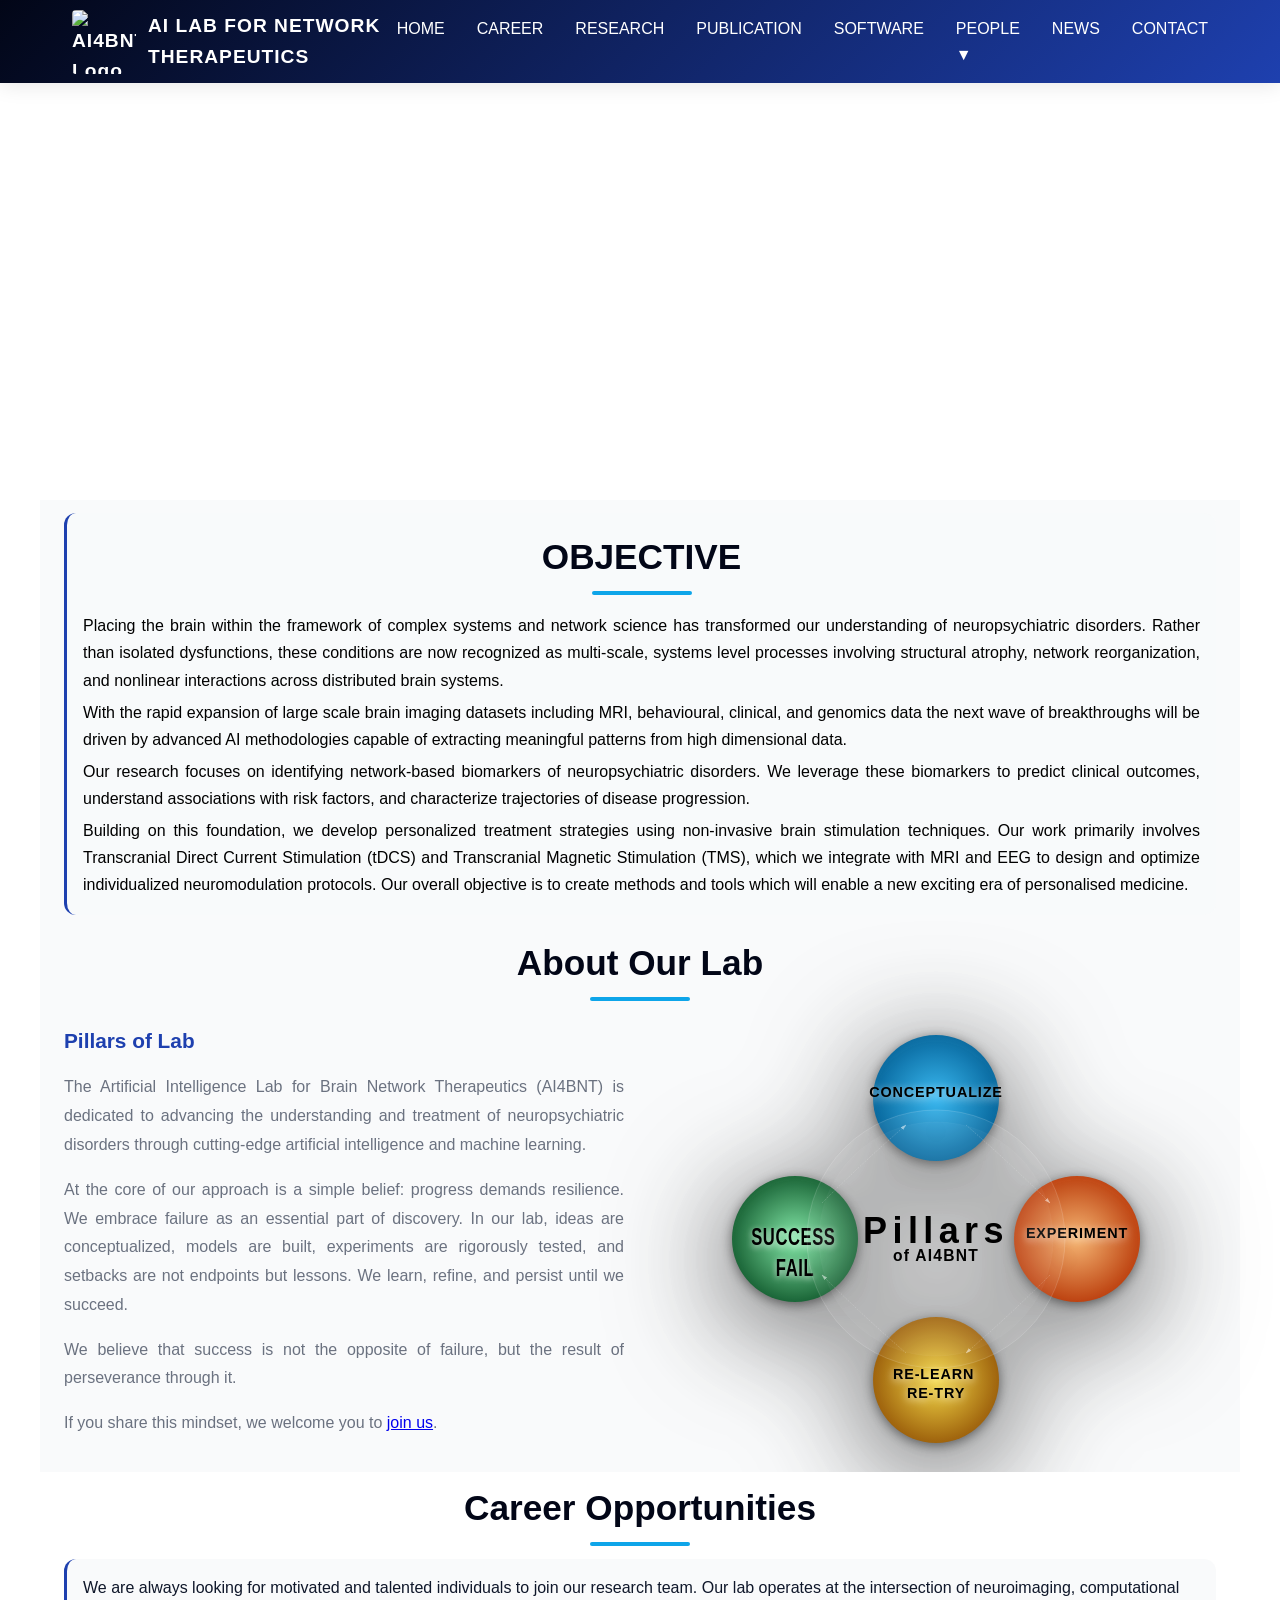
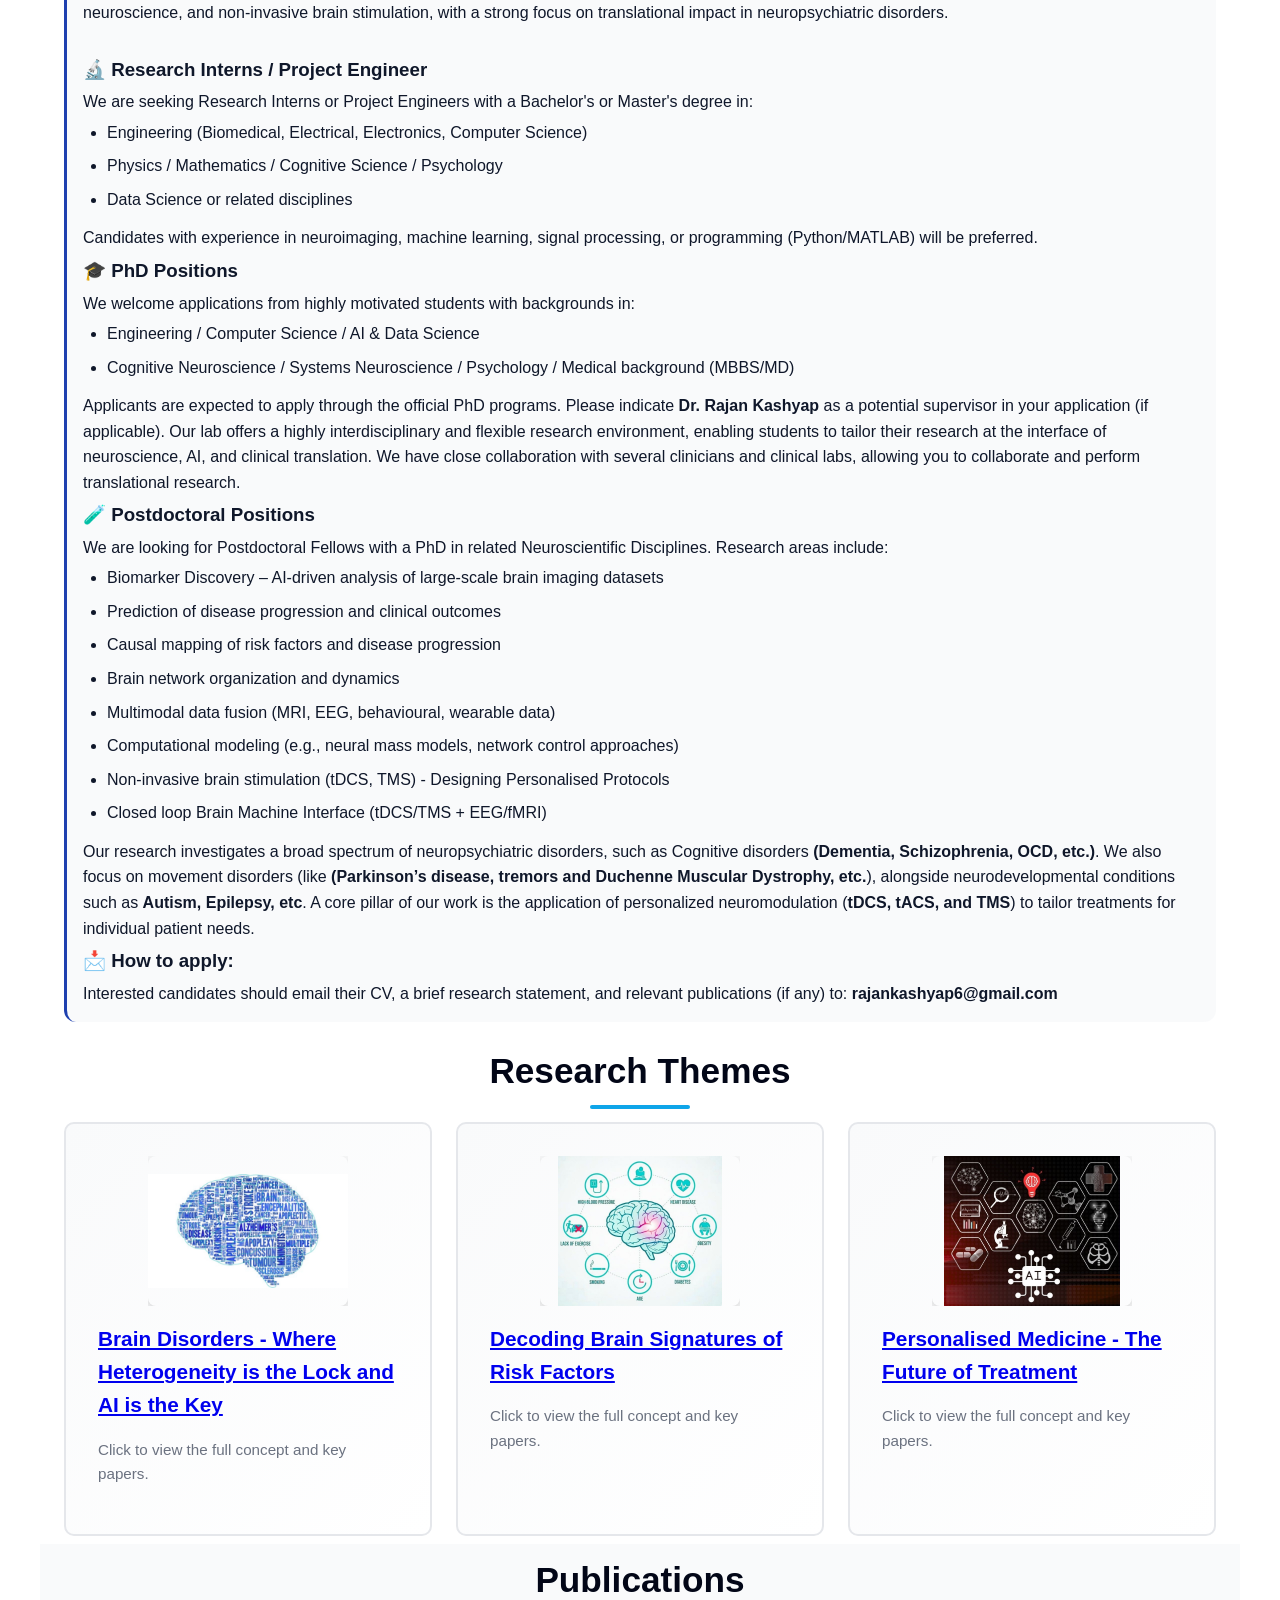
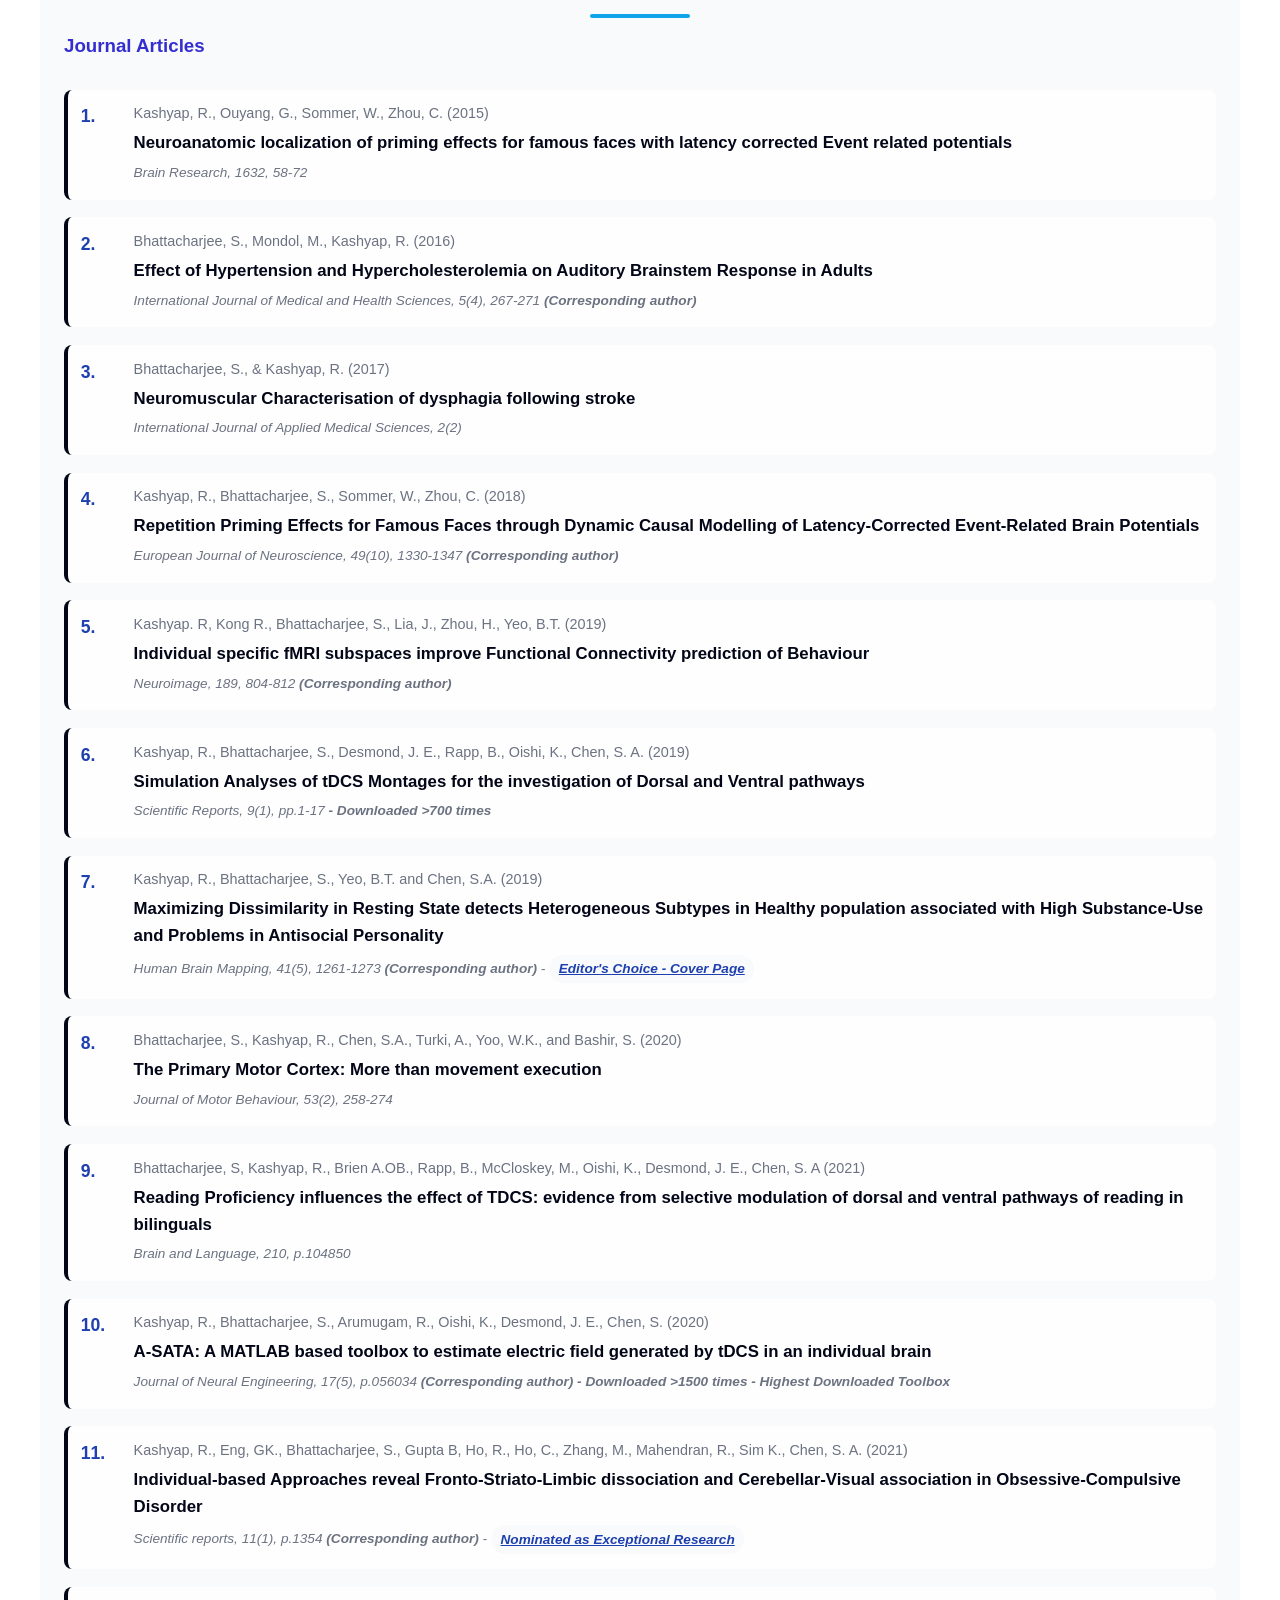
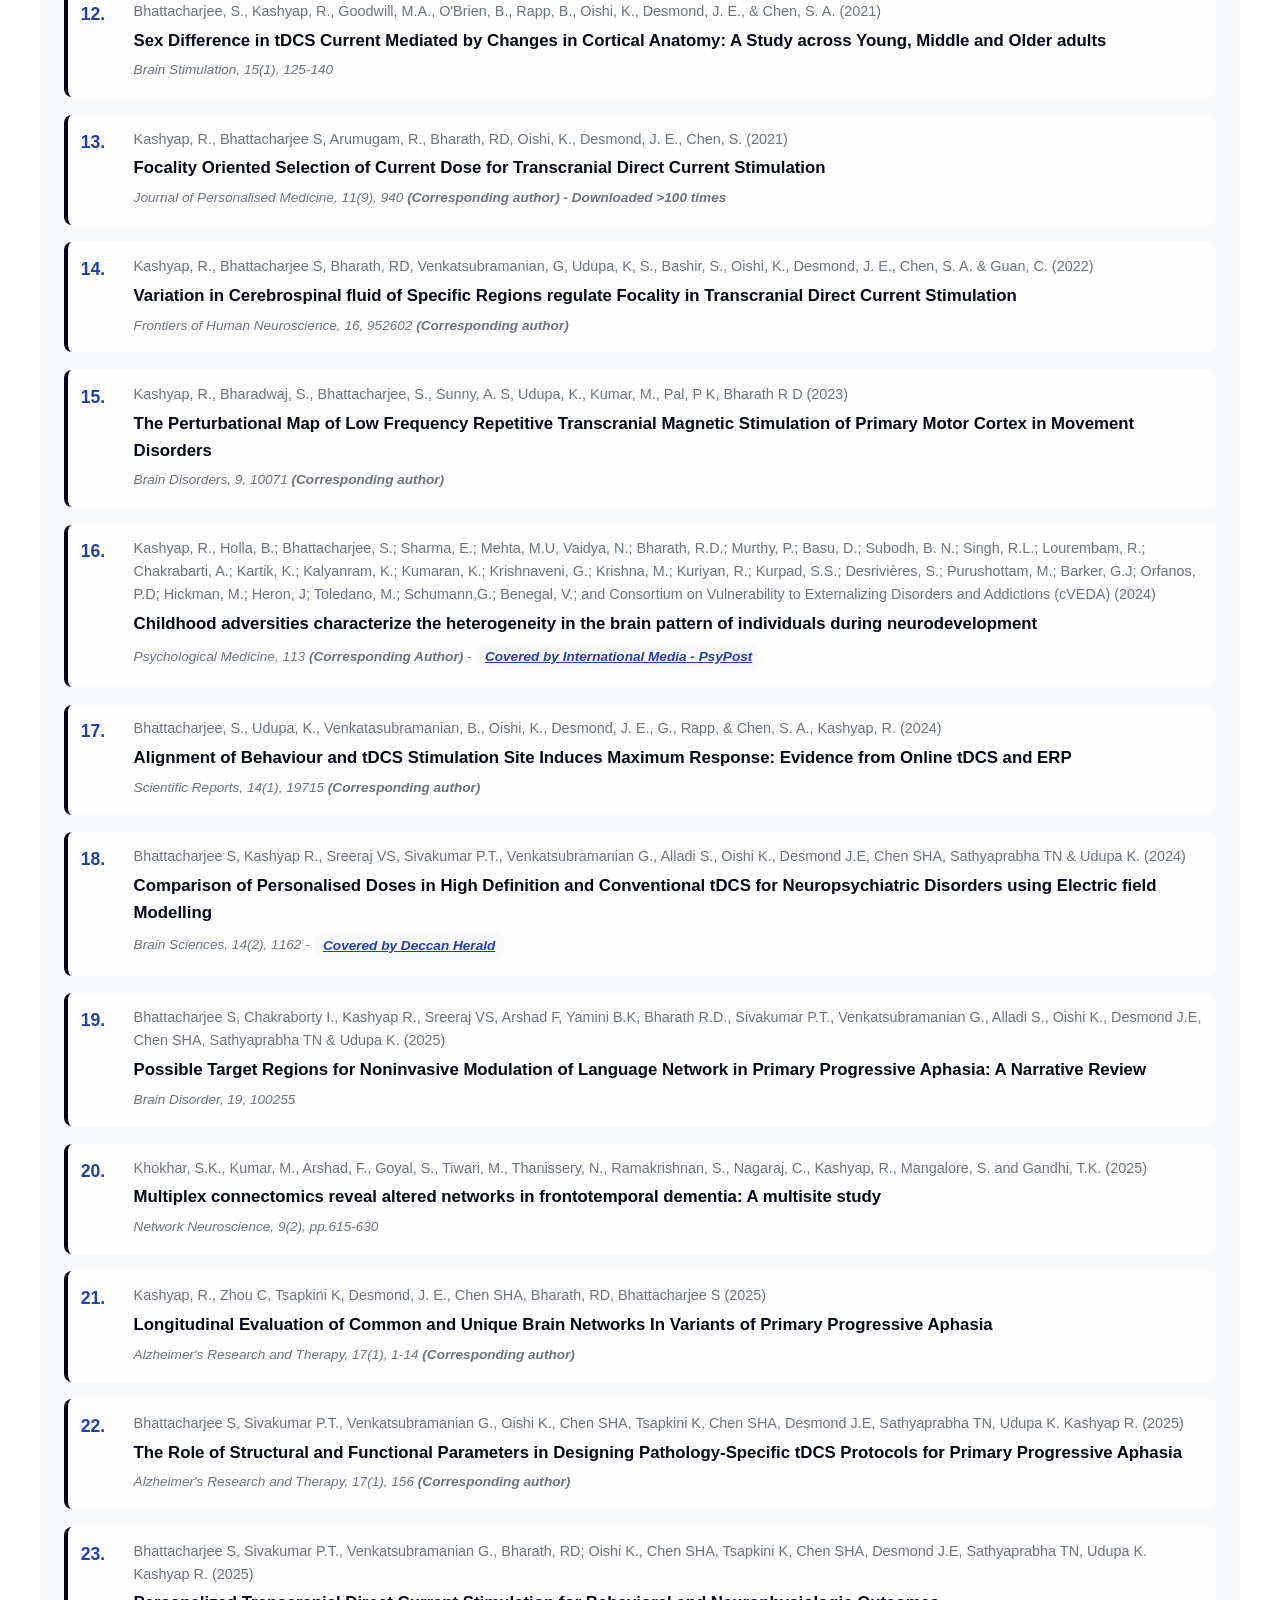
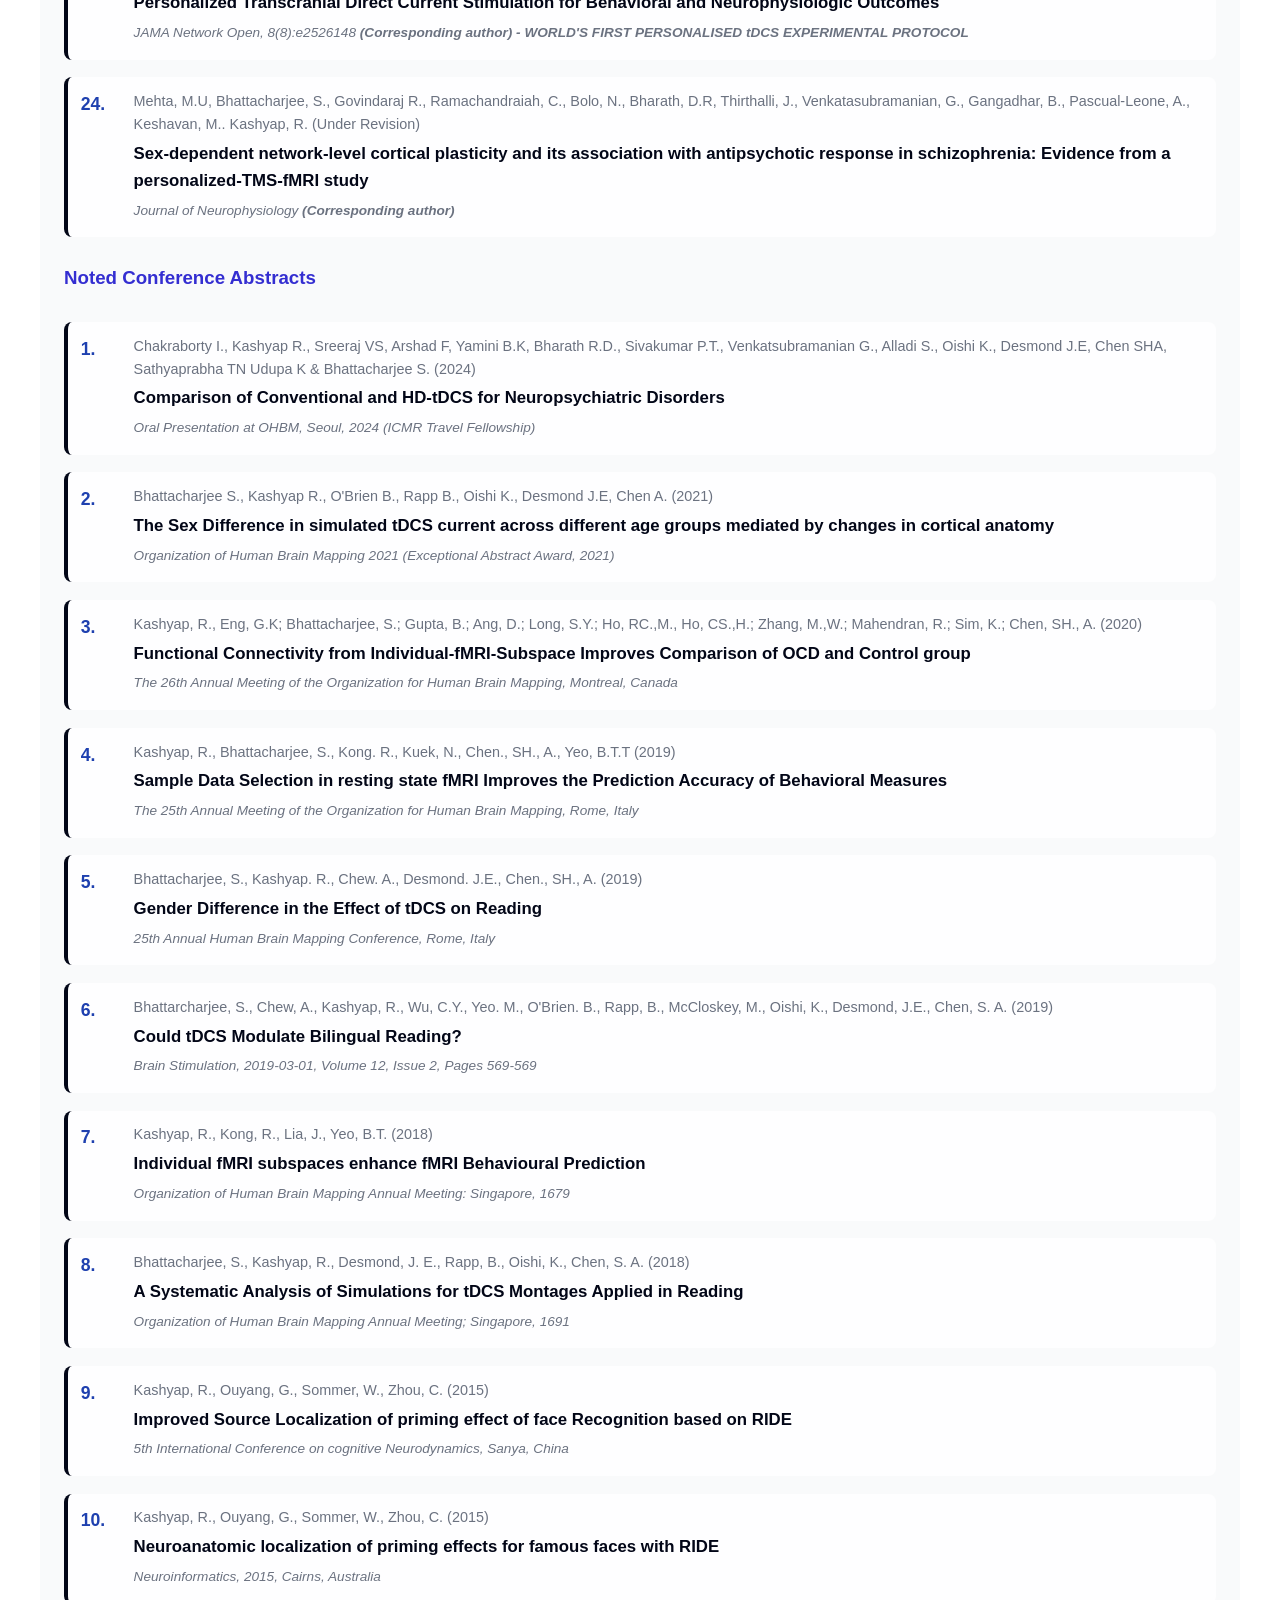
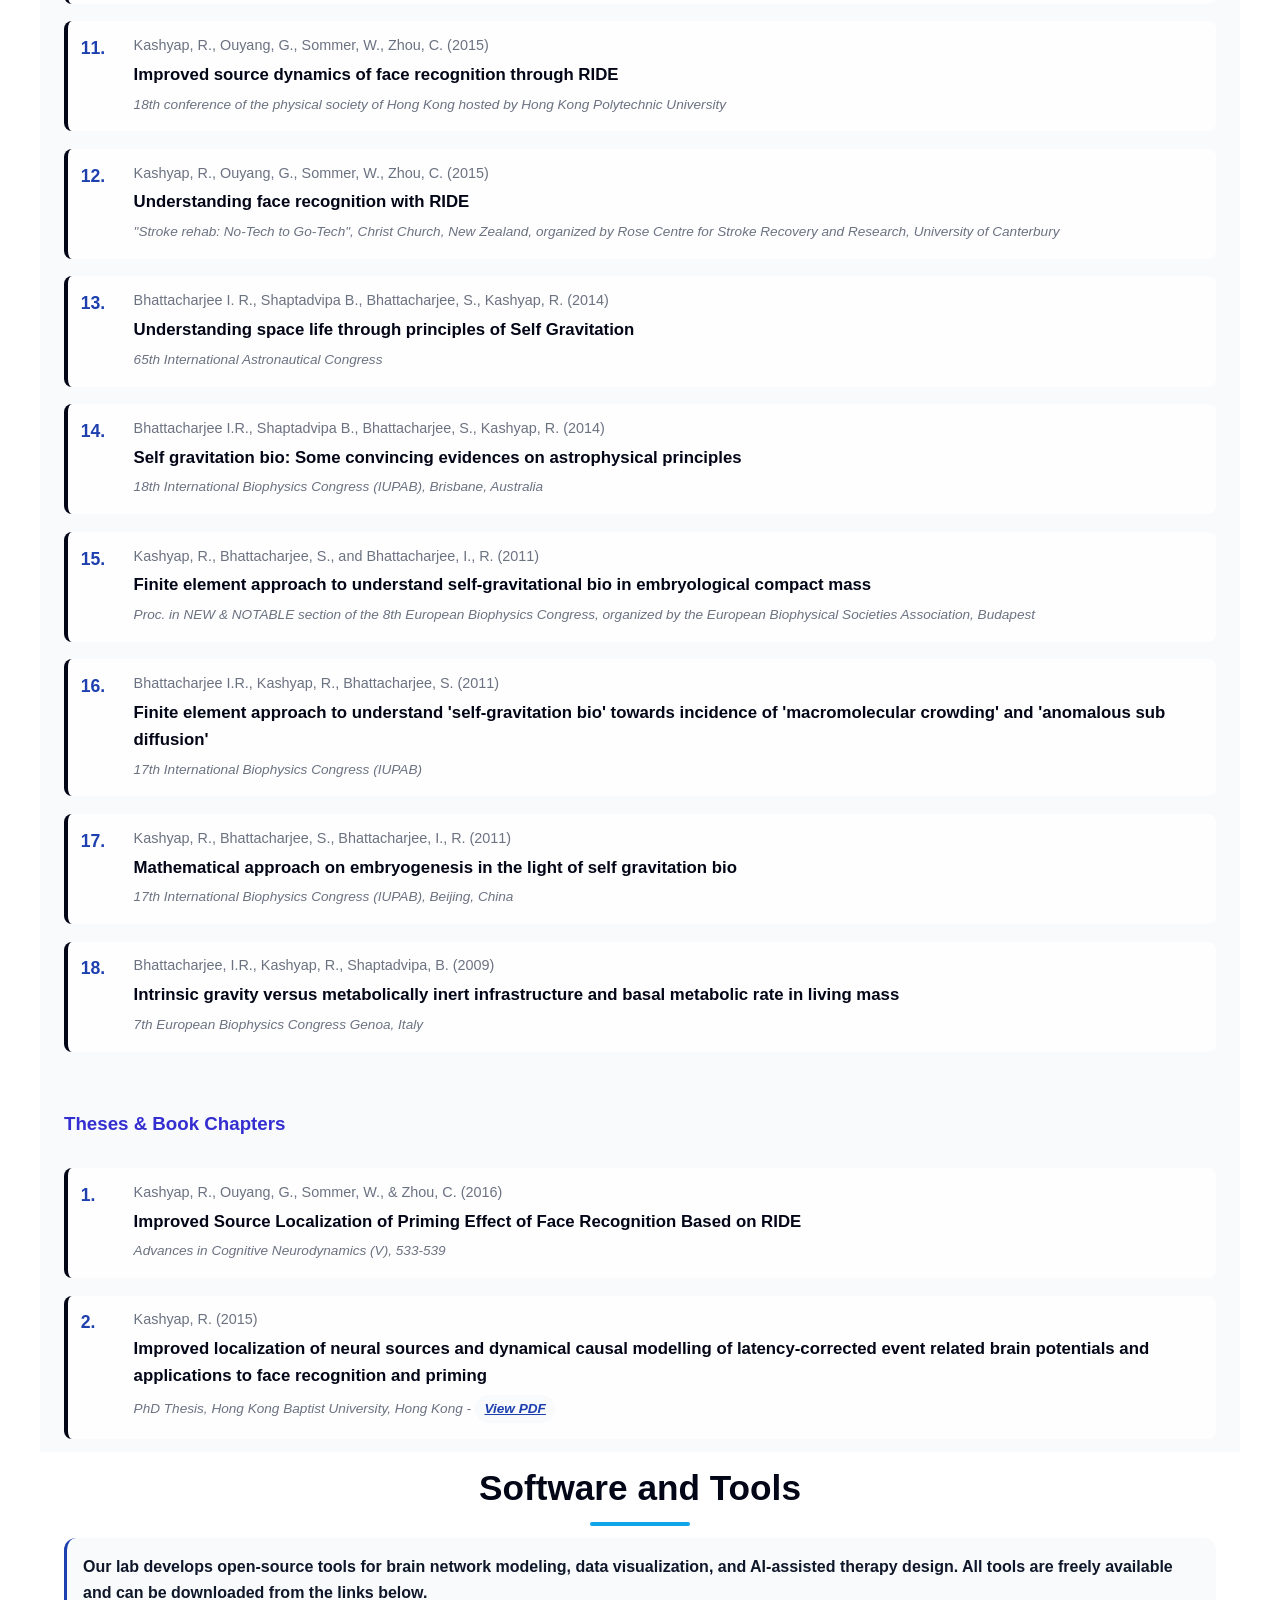
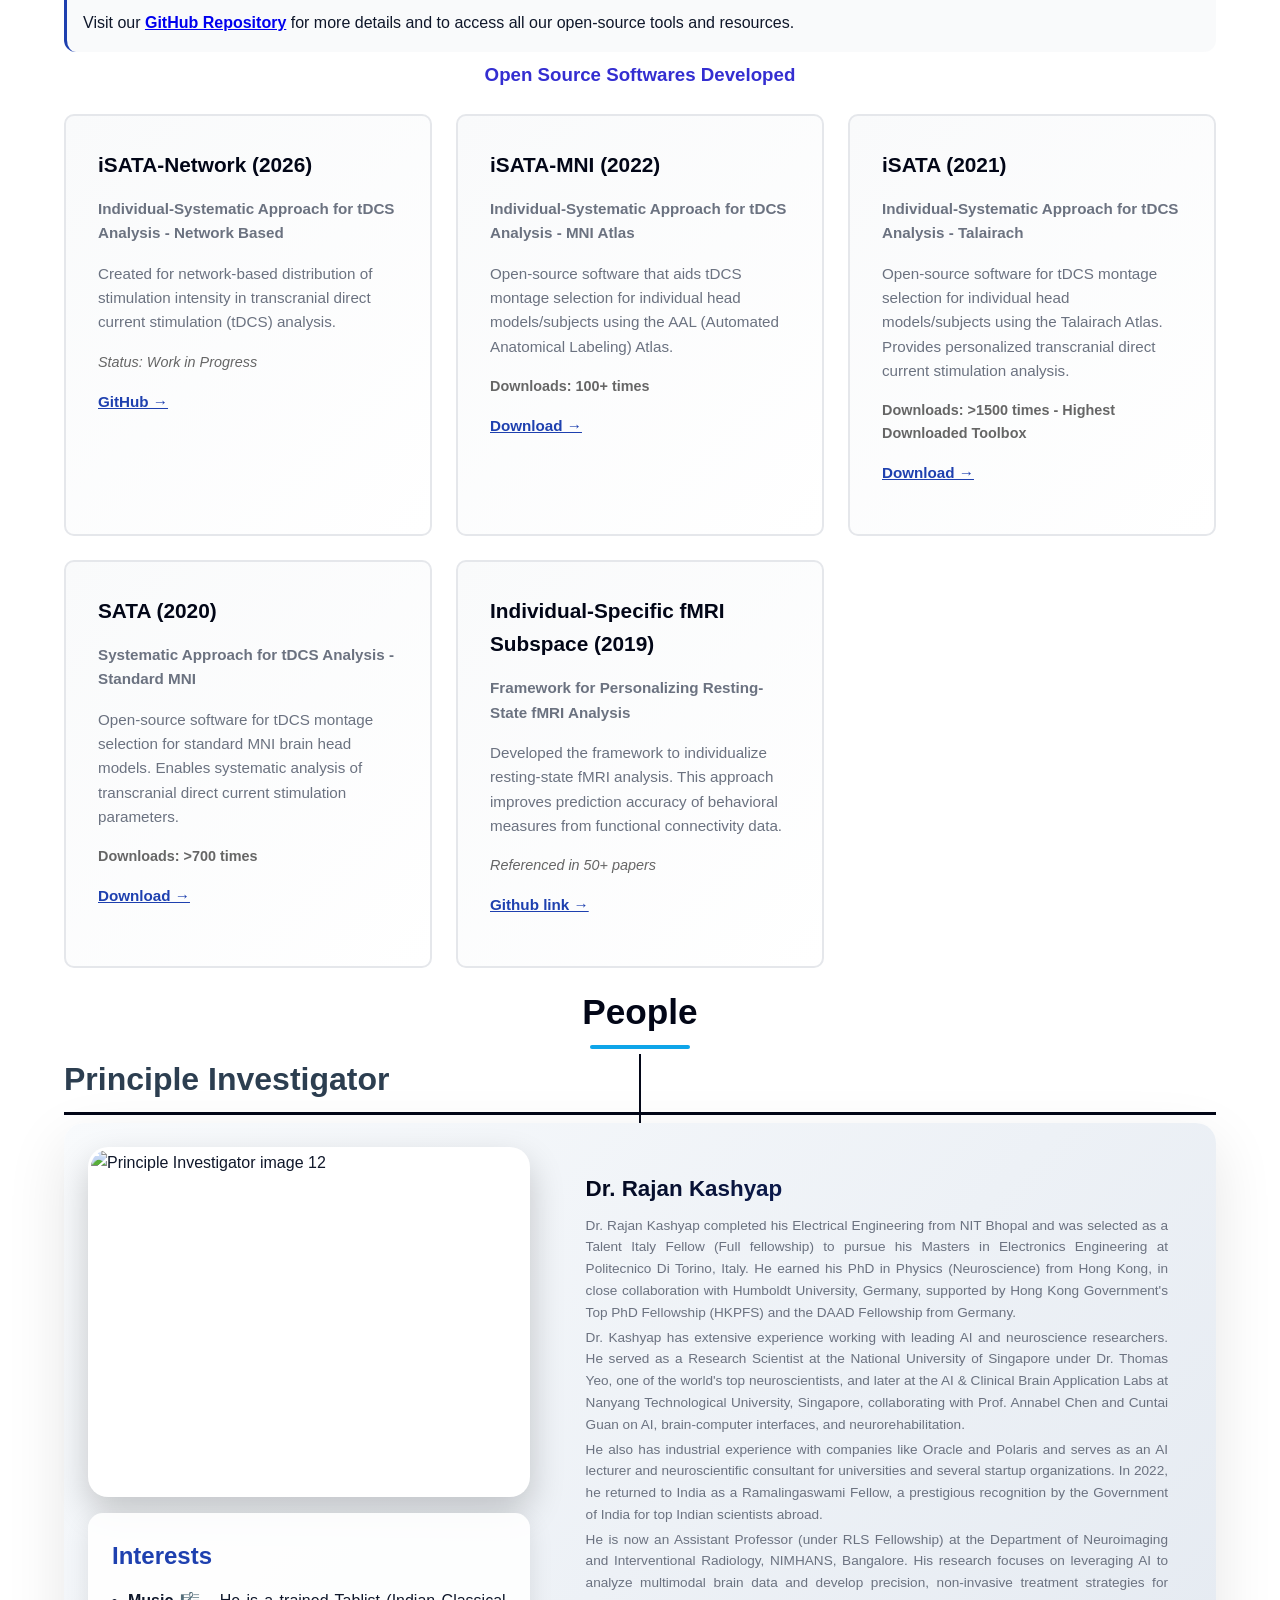
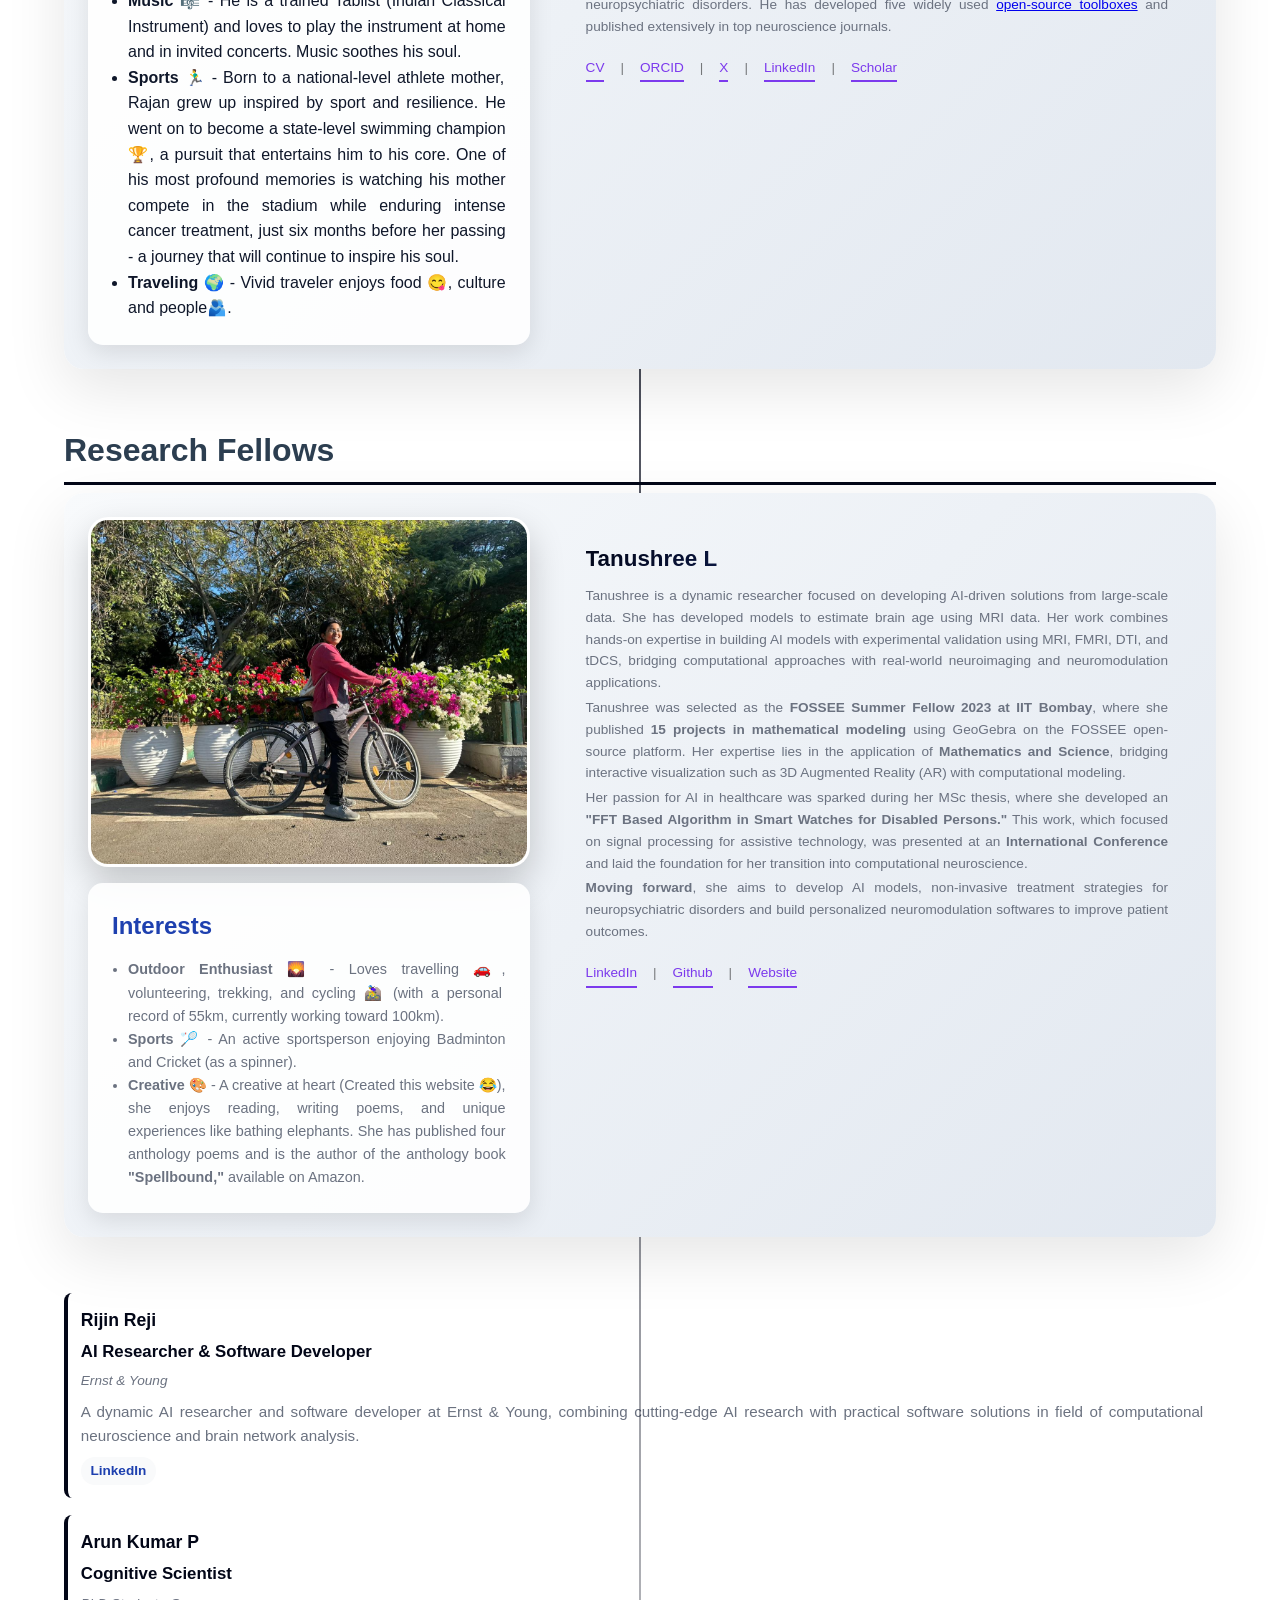
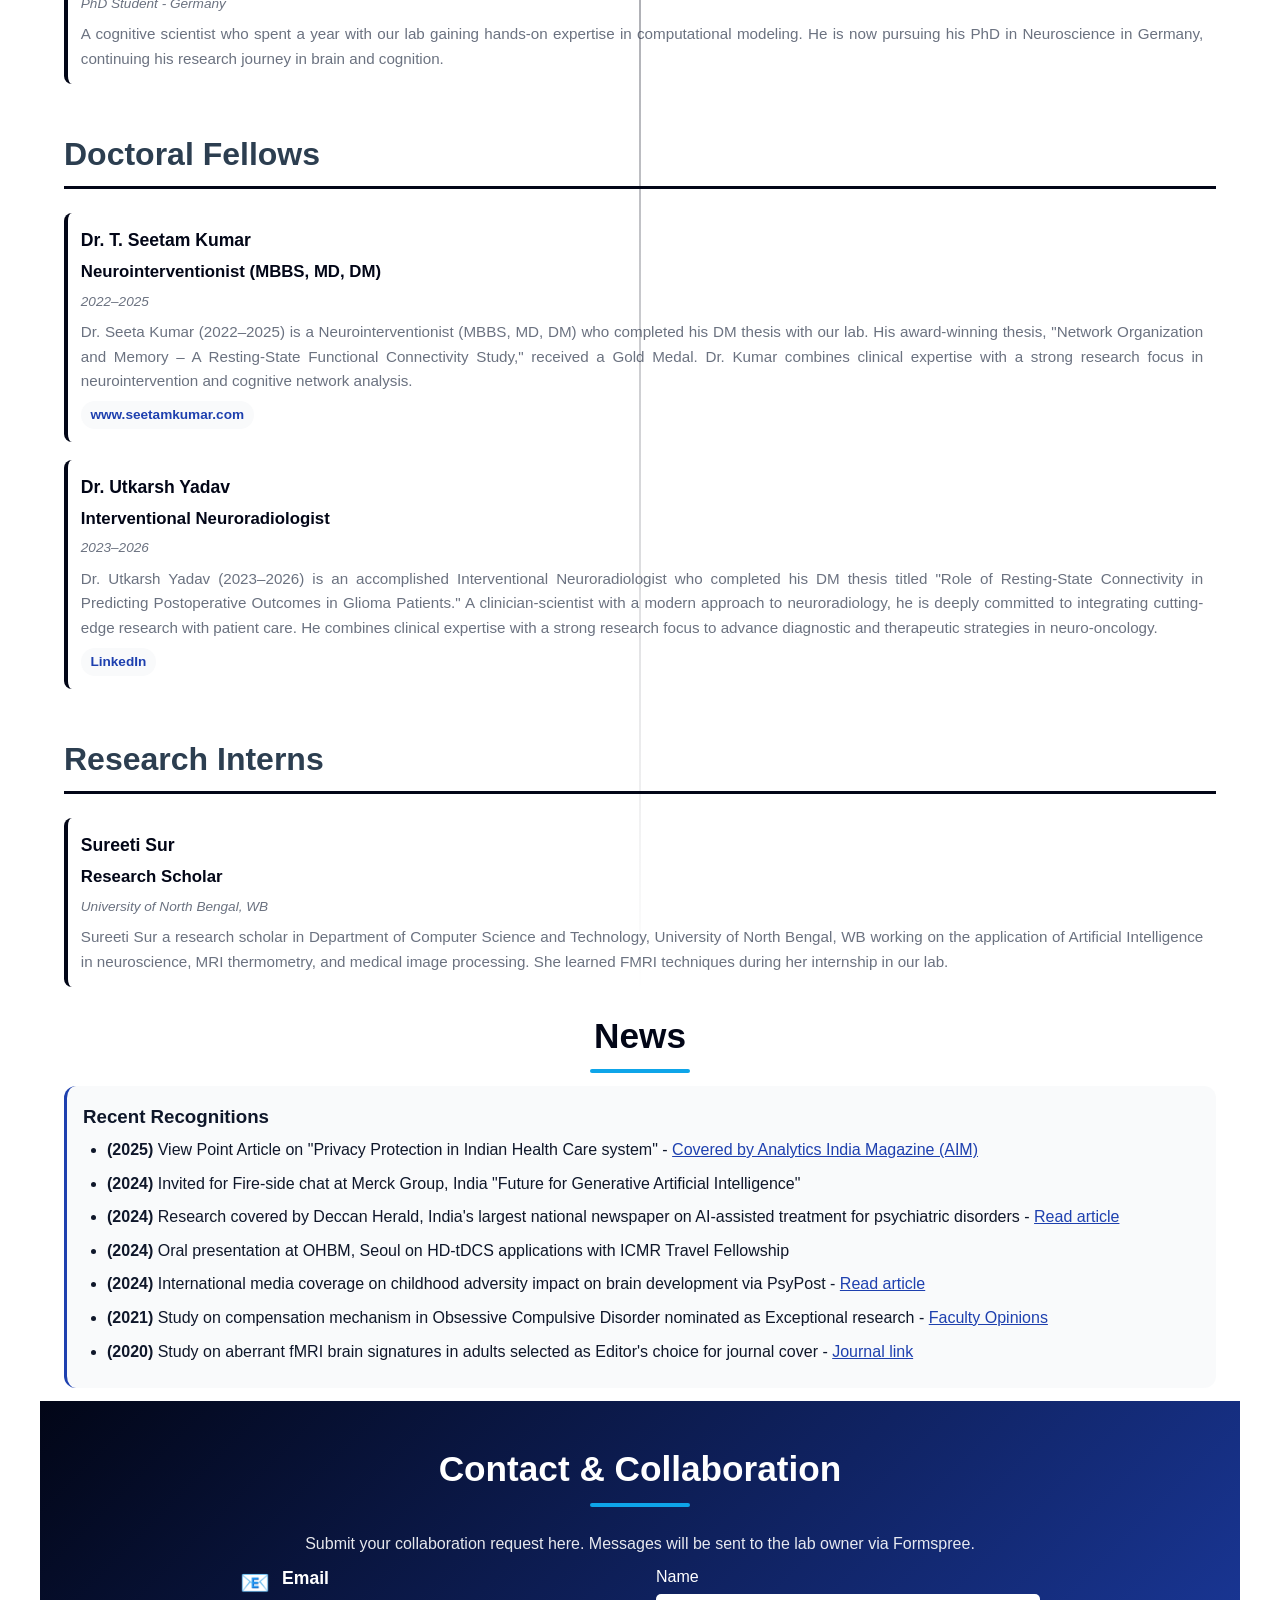
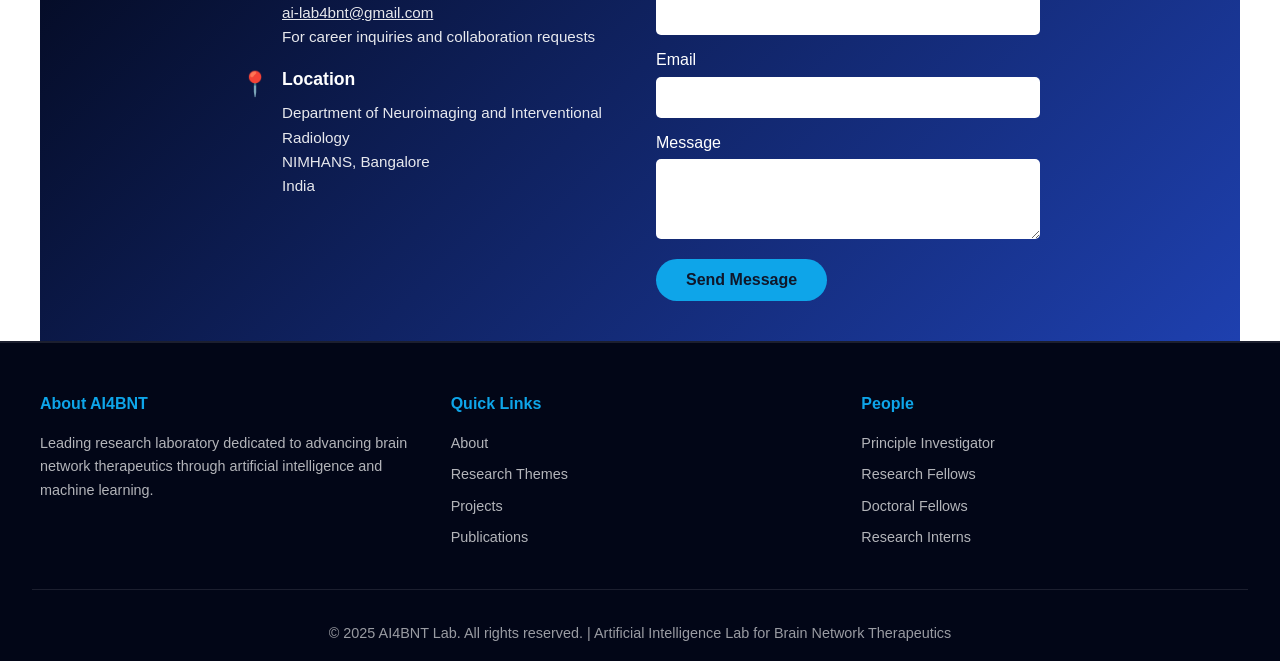
==== commit 5b59e062: "Update index.html" ====
--- a/index.html
+++ b/index.html
@@ -904,7 +904,7 @@
                 <p><strong>Framework for Personalizing Resting-State fMRI Analysis</strong></p>
                 <p>Developed the framework to individualize resting-state fMRI analysis. This approach improves prediction accuracy of behavioral measures from functional connectivity data.</p>
                 <p style="color: #666; font-size: 0.9rem; margin-top: 0.5rem;"><em>Referenced in 50+ papers</em></p>
-                <p style="margin-top: 0.75rem;"><a href="https://github.com/suklamaa/Maximizing_Dissimilarity_in_fMRI" target="_blank" style="color: #1e40af; font-weight: bold;">View PDF →</a></p>
+                <p style="margin-top: 0.75rem;"><a href="https://github.com/suklamaa/Maximizing_Dissimilarity_in_fMRI" target="_blank" style="color: #1e40af; font-weight: bold;">Github link →</a></p>
             </div>
         </div>
     </section>
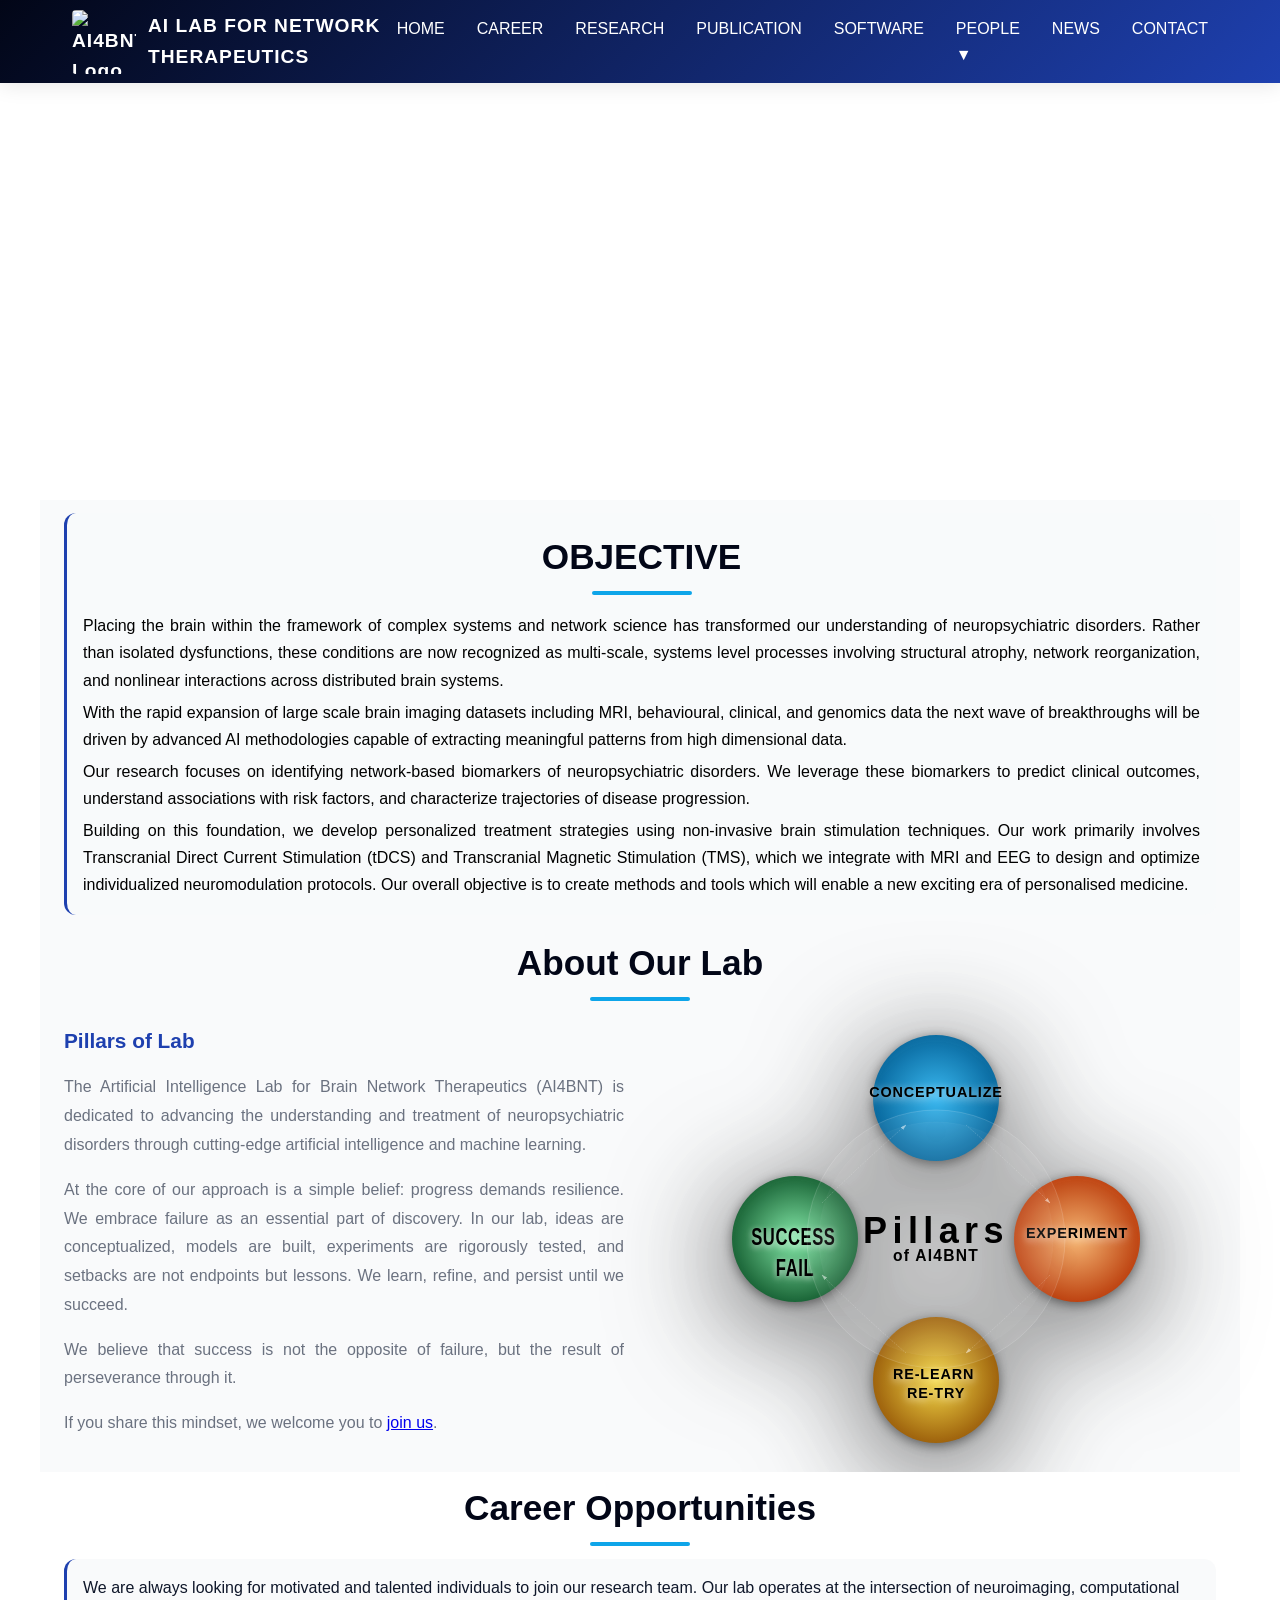
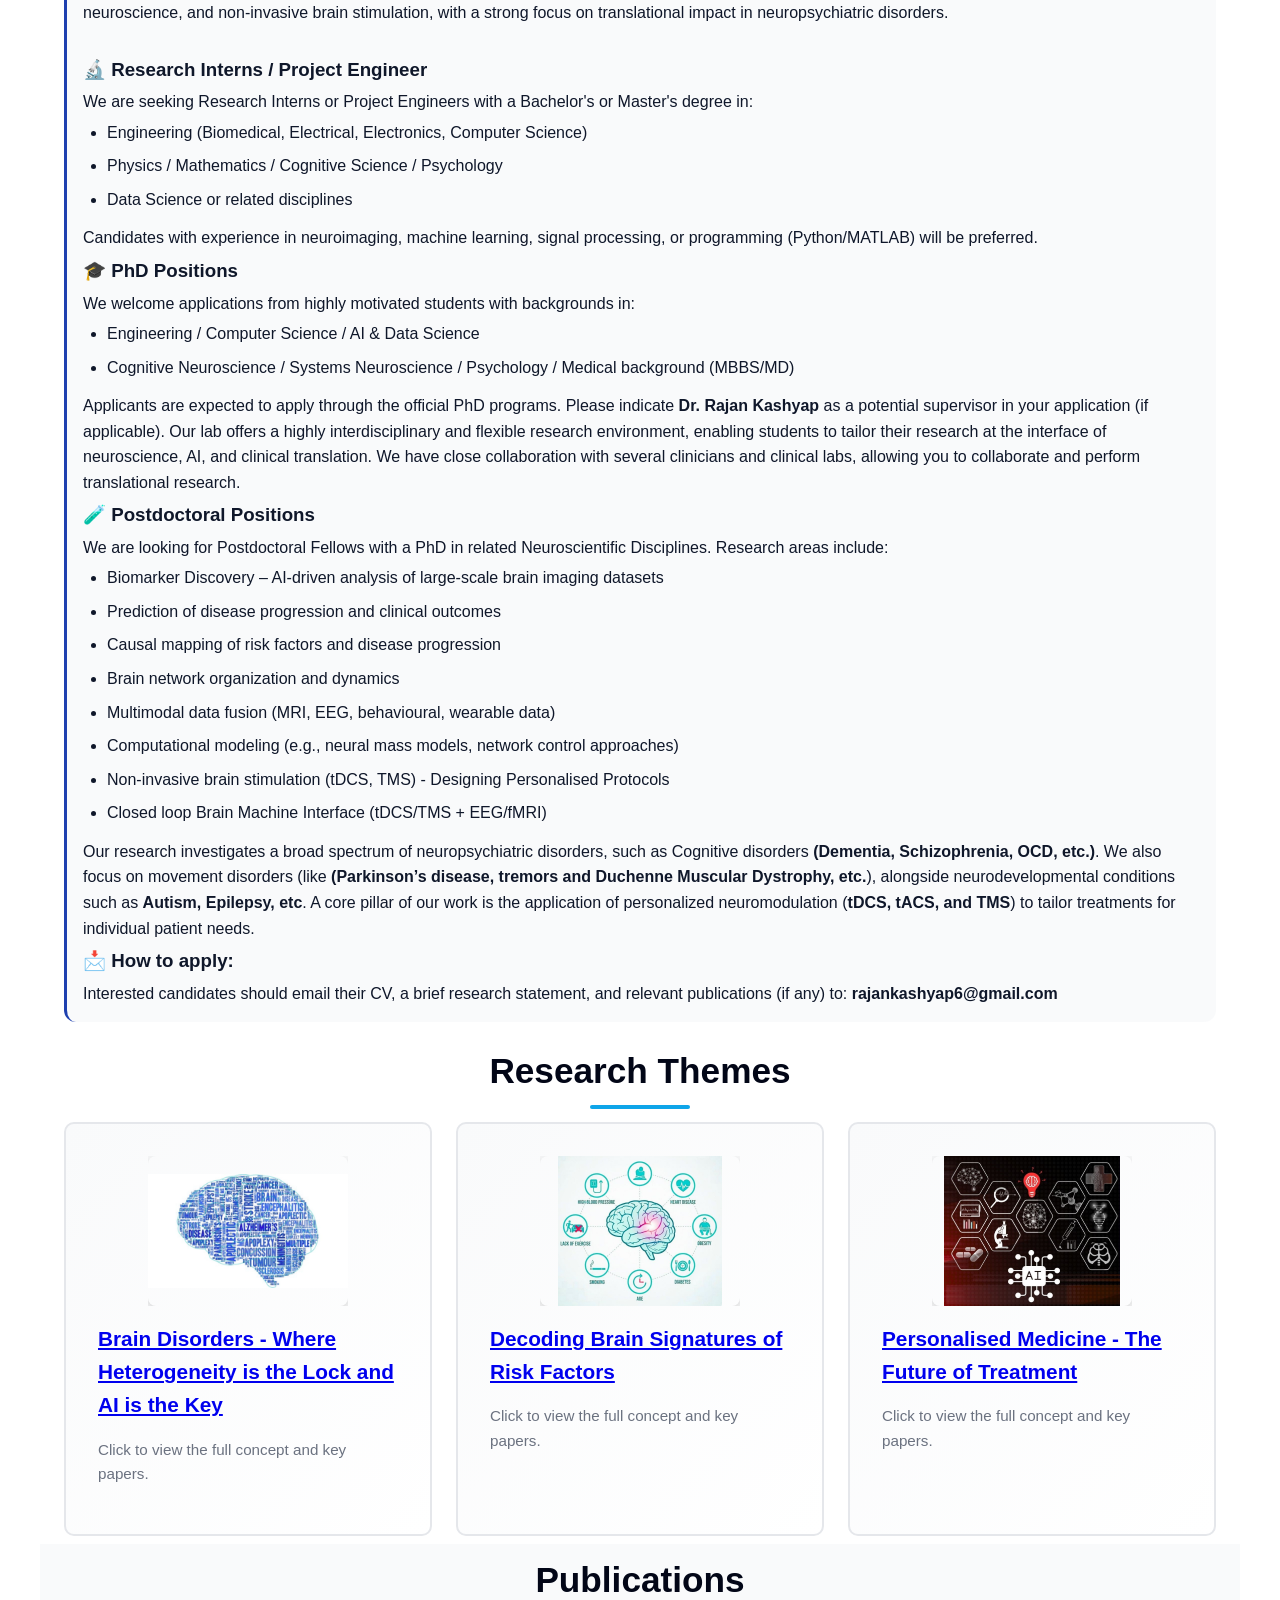
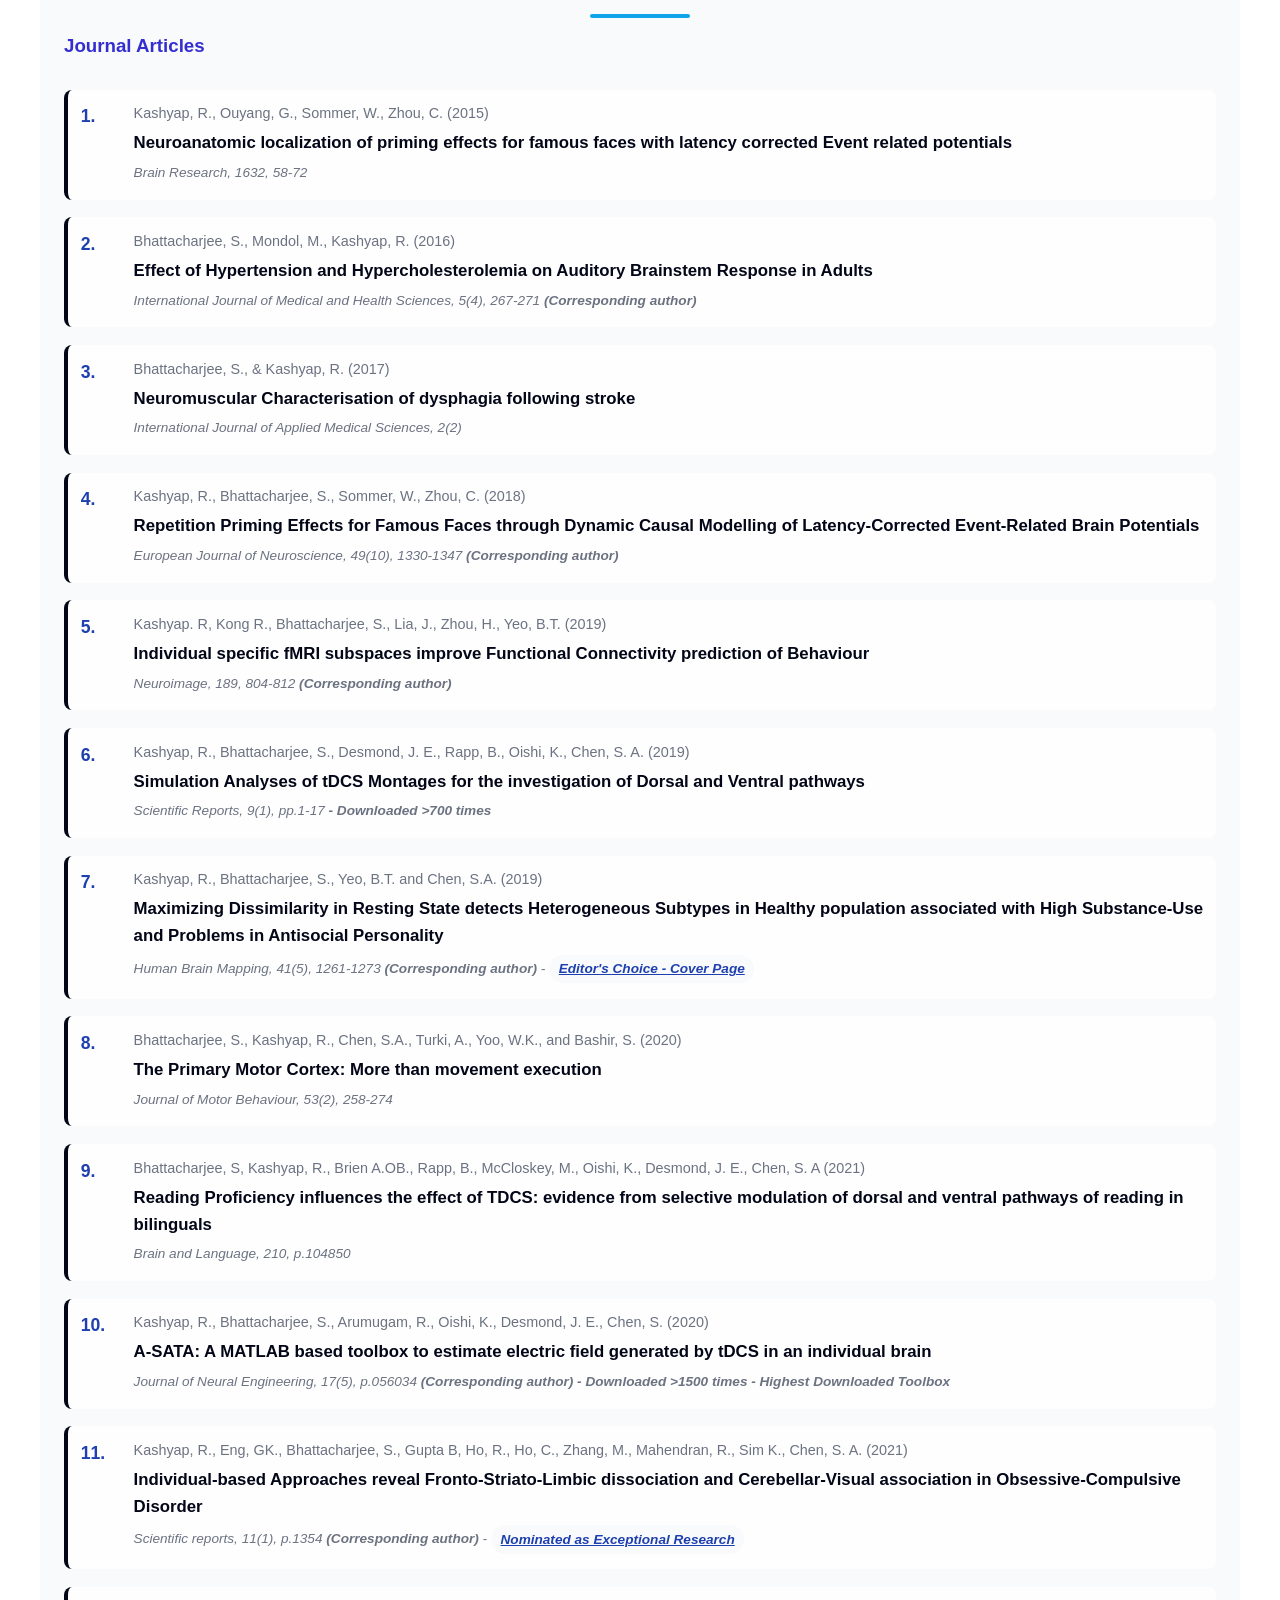
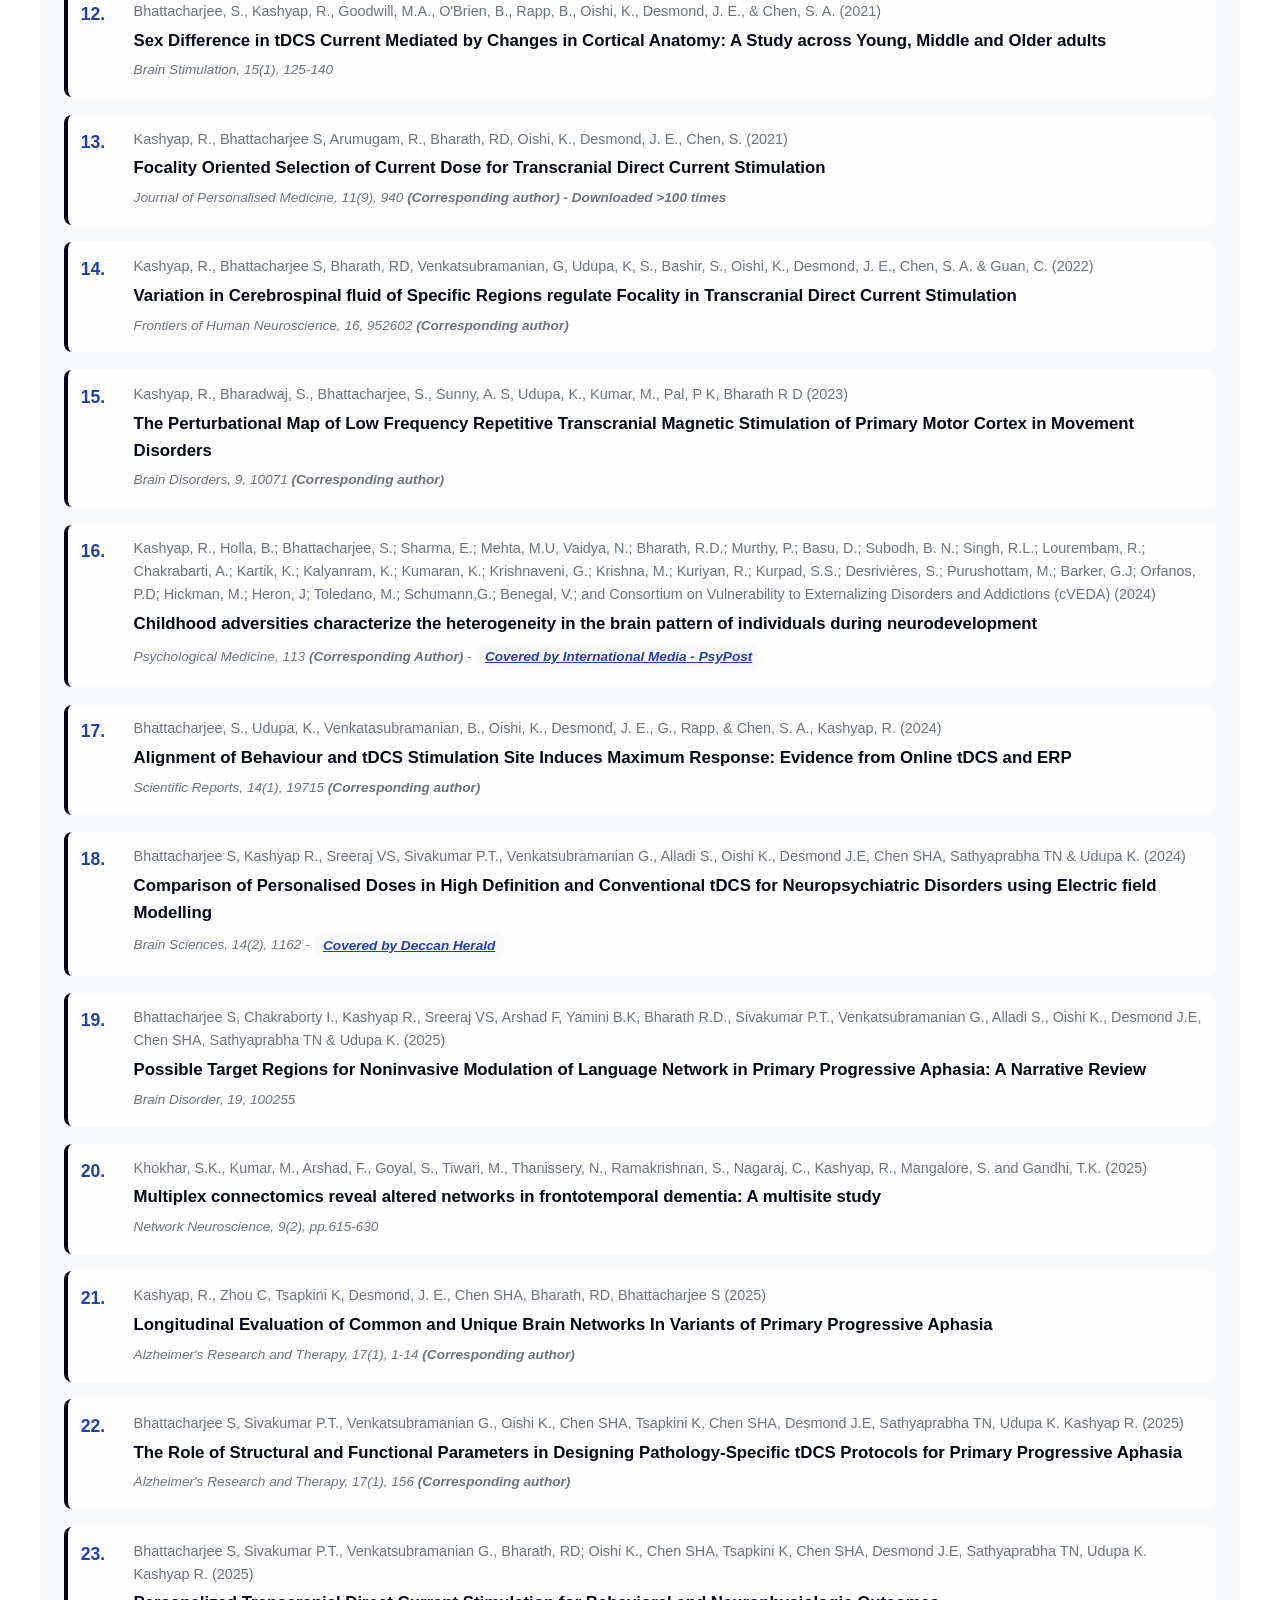
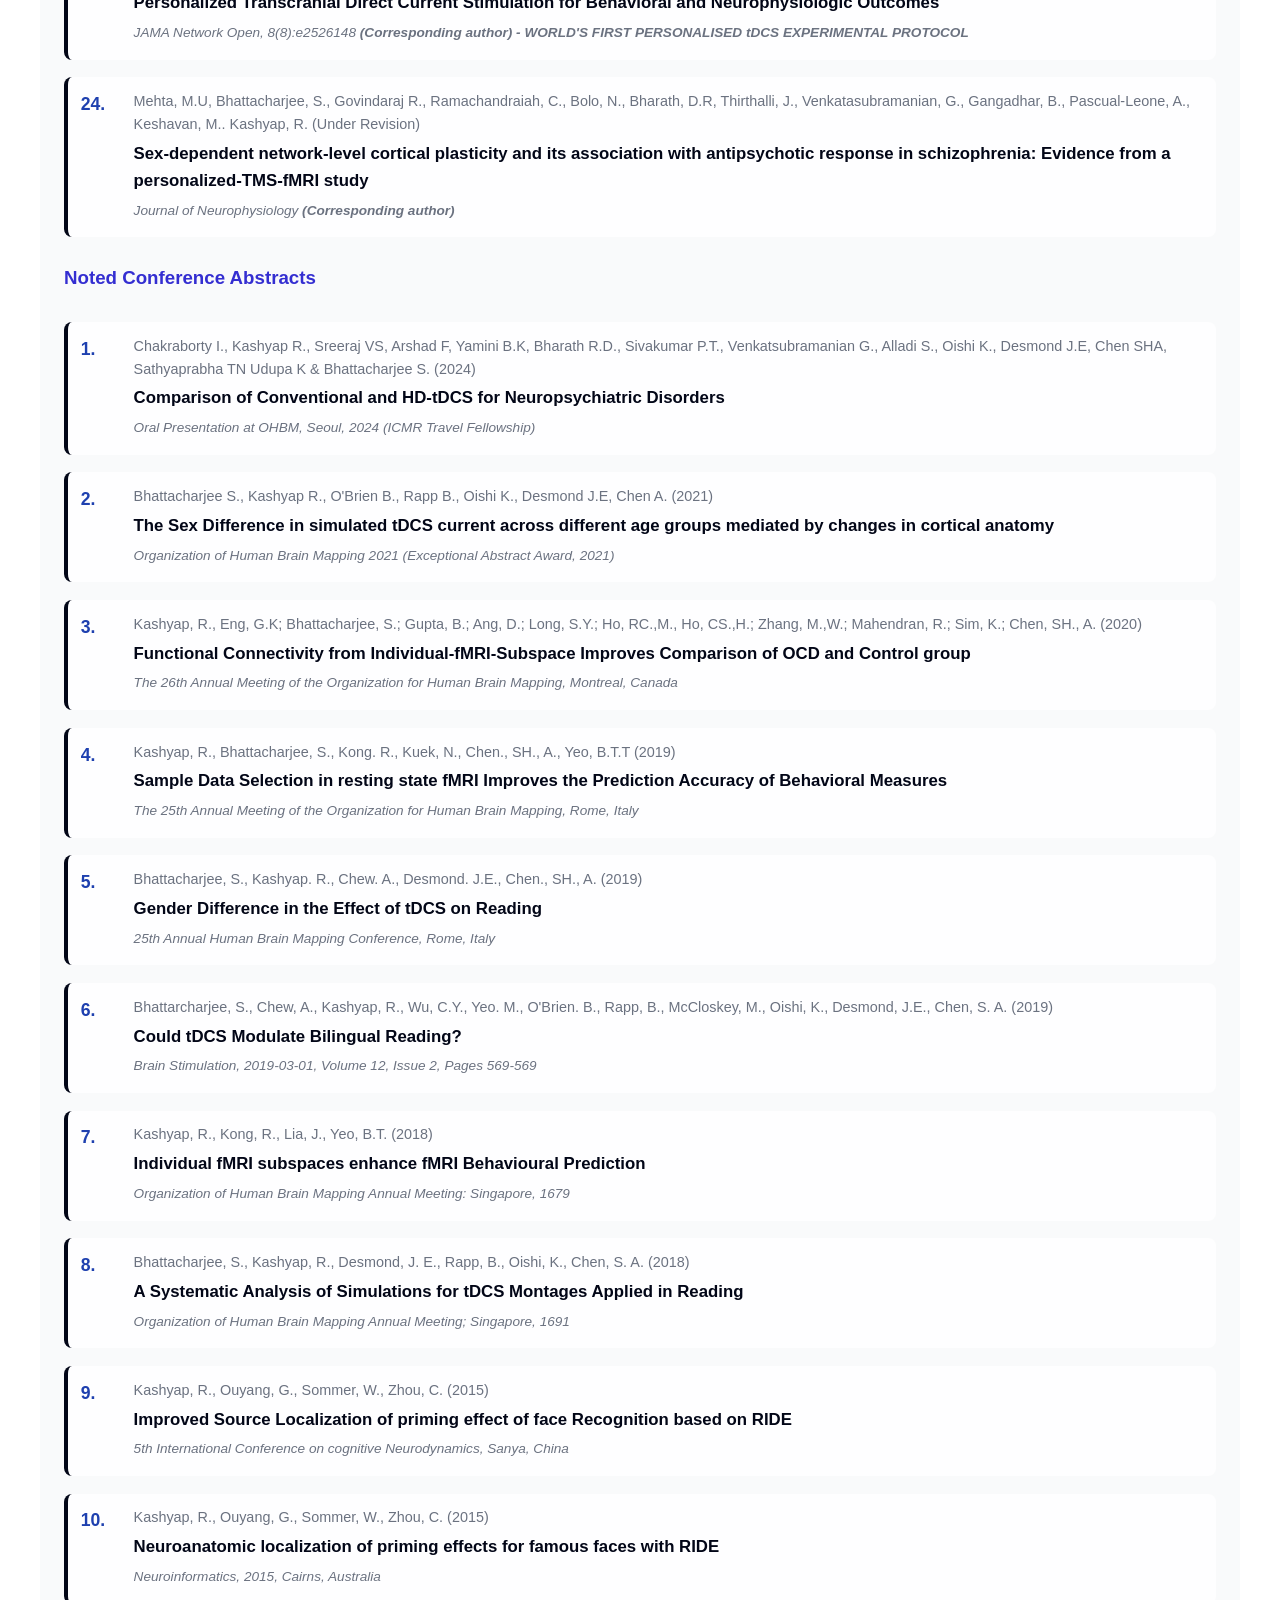
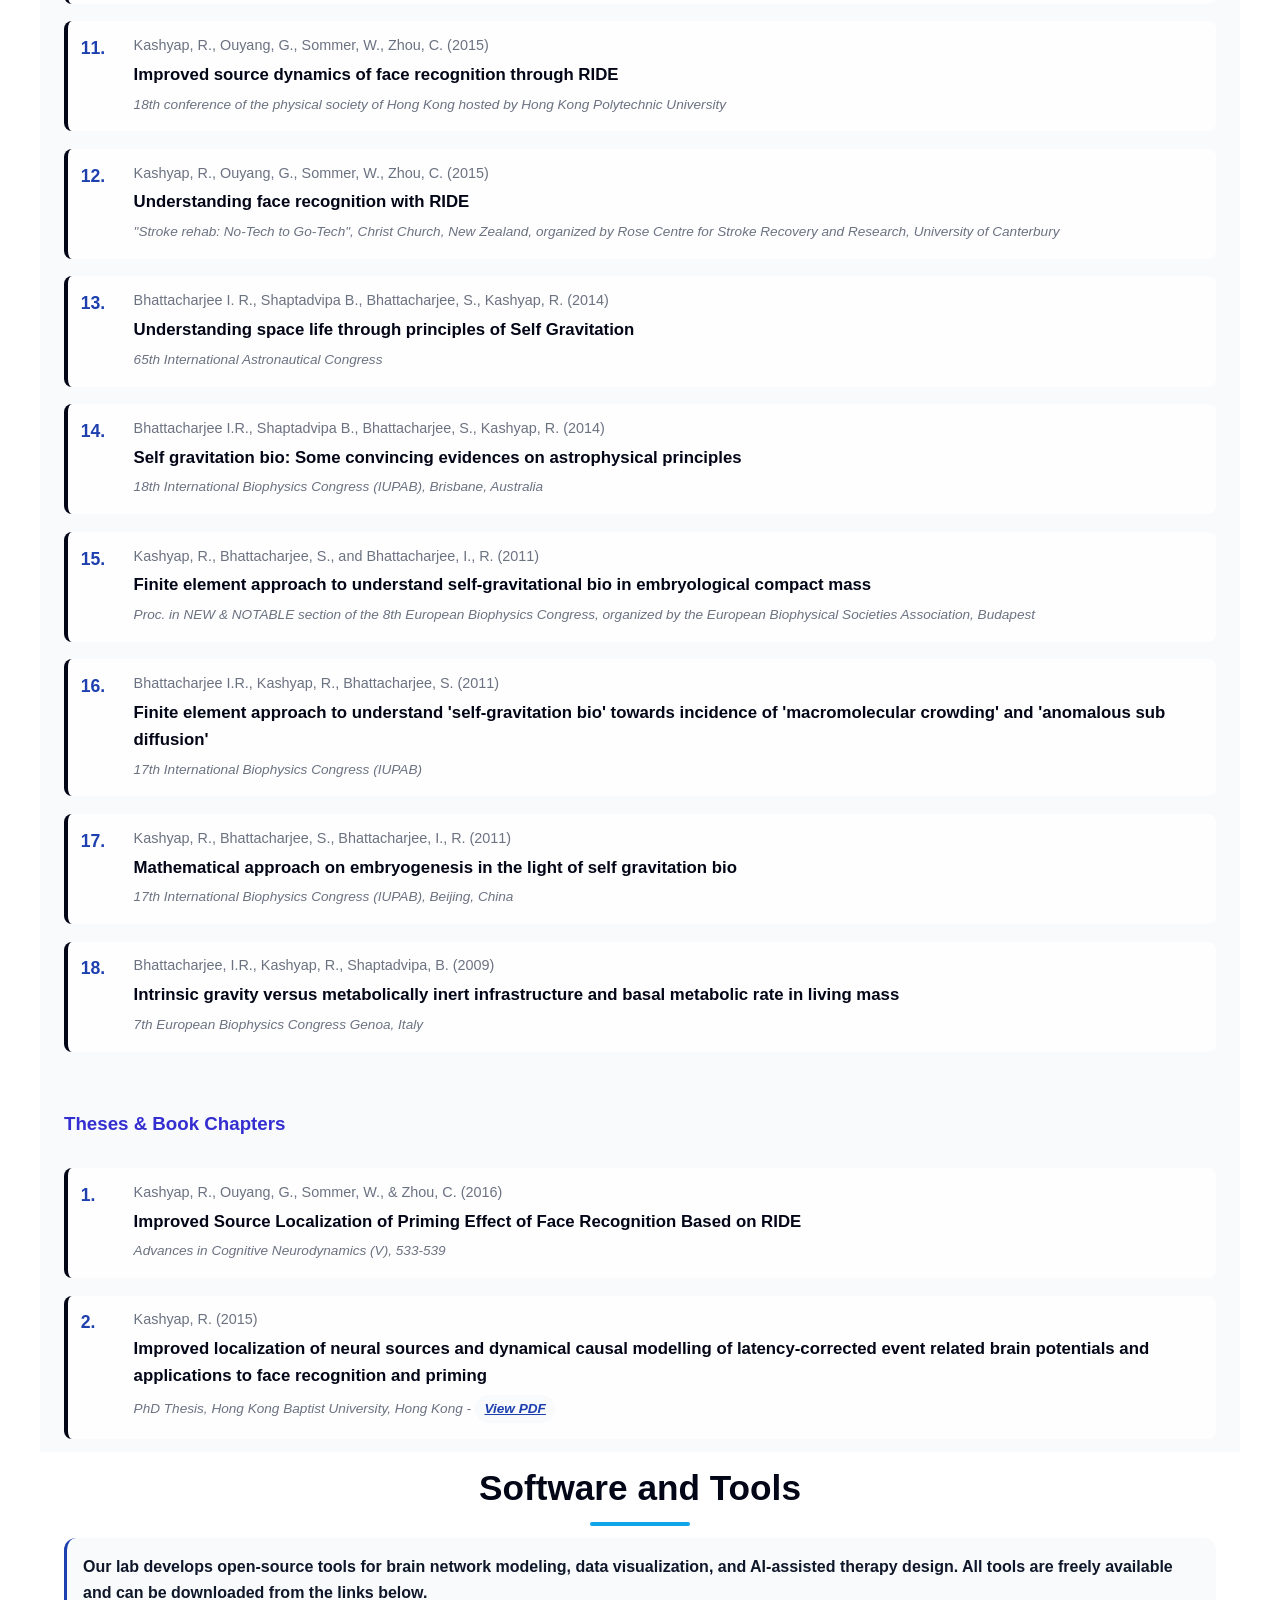
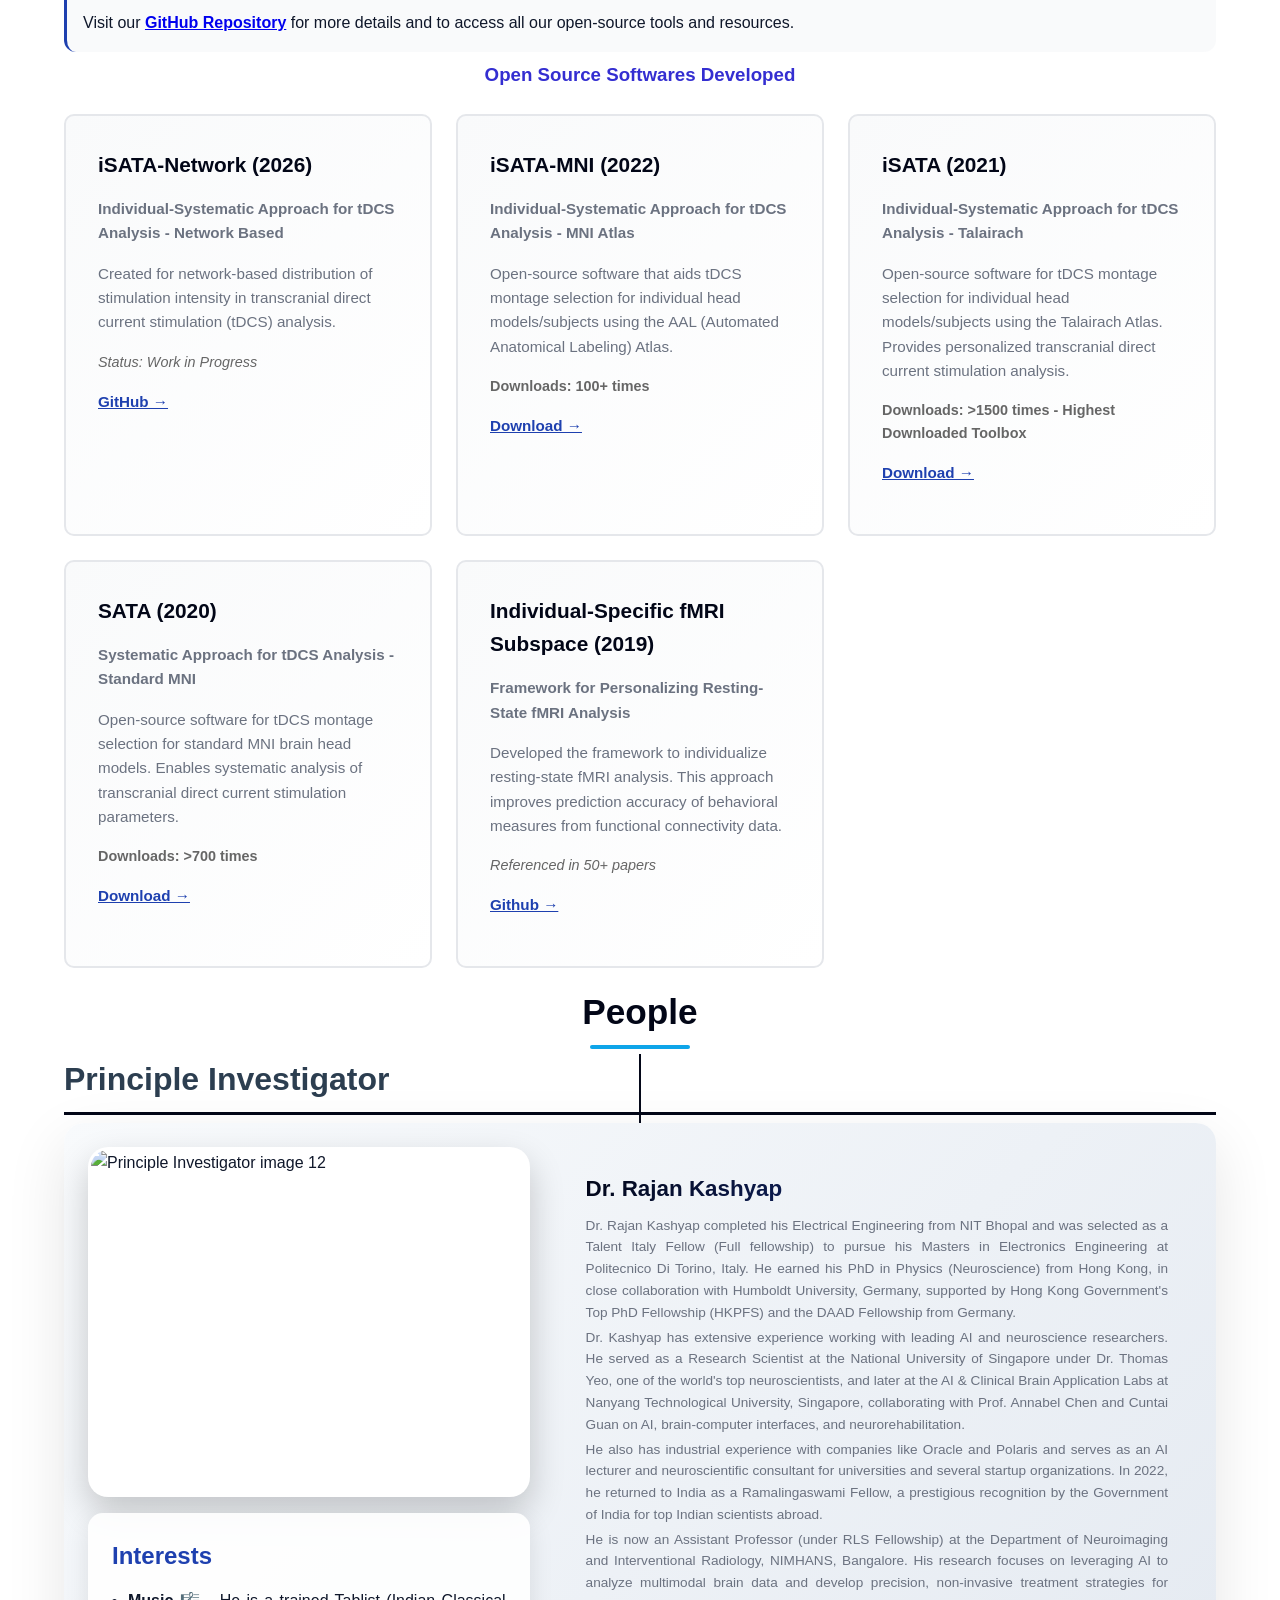
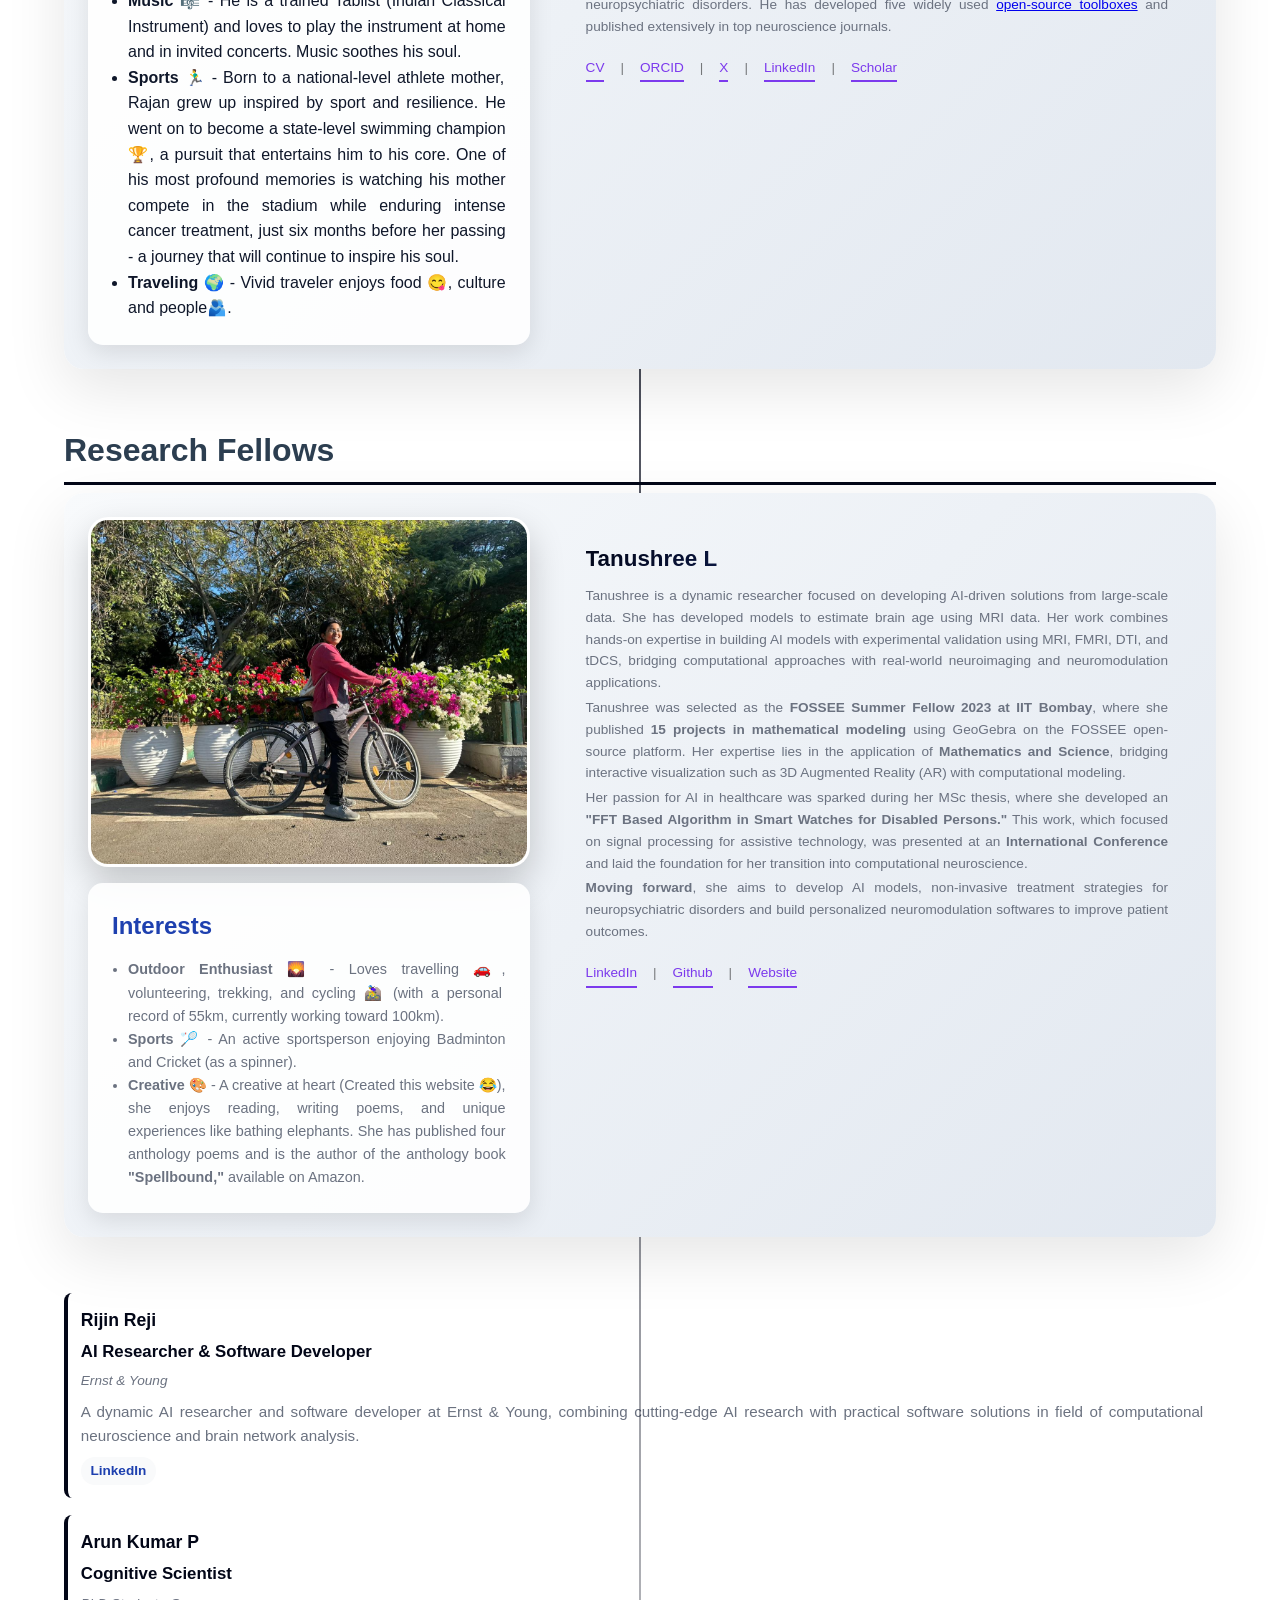
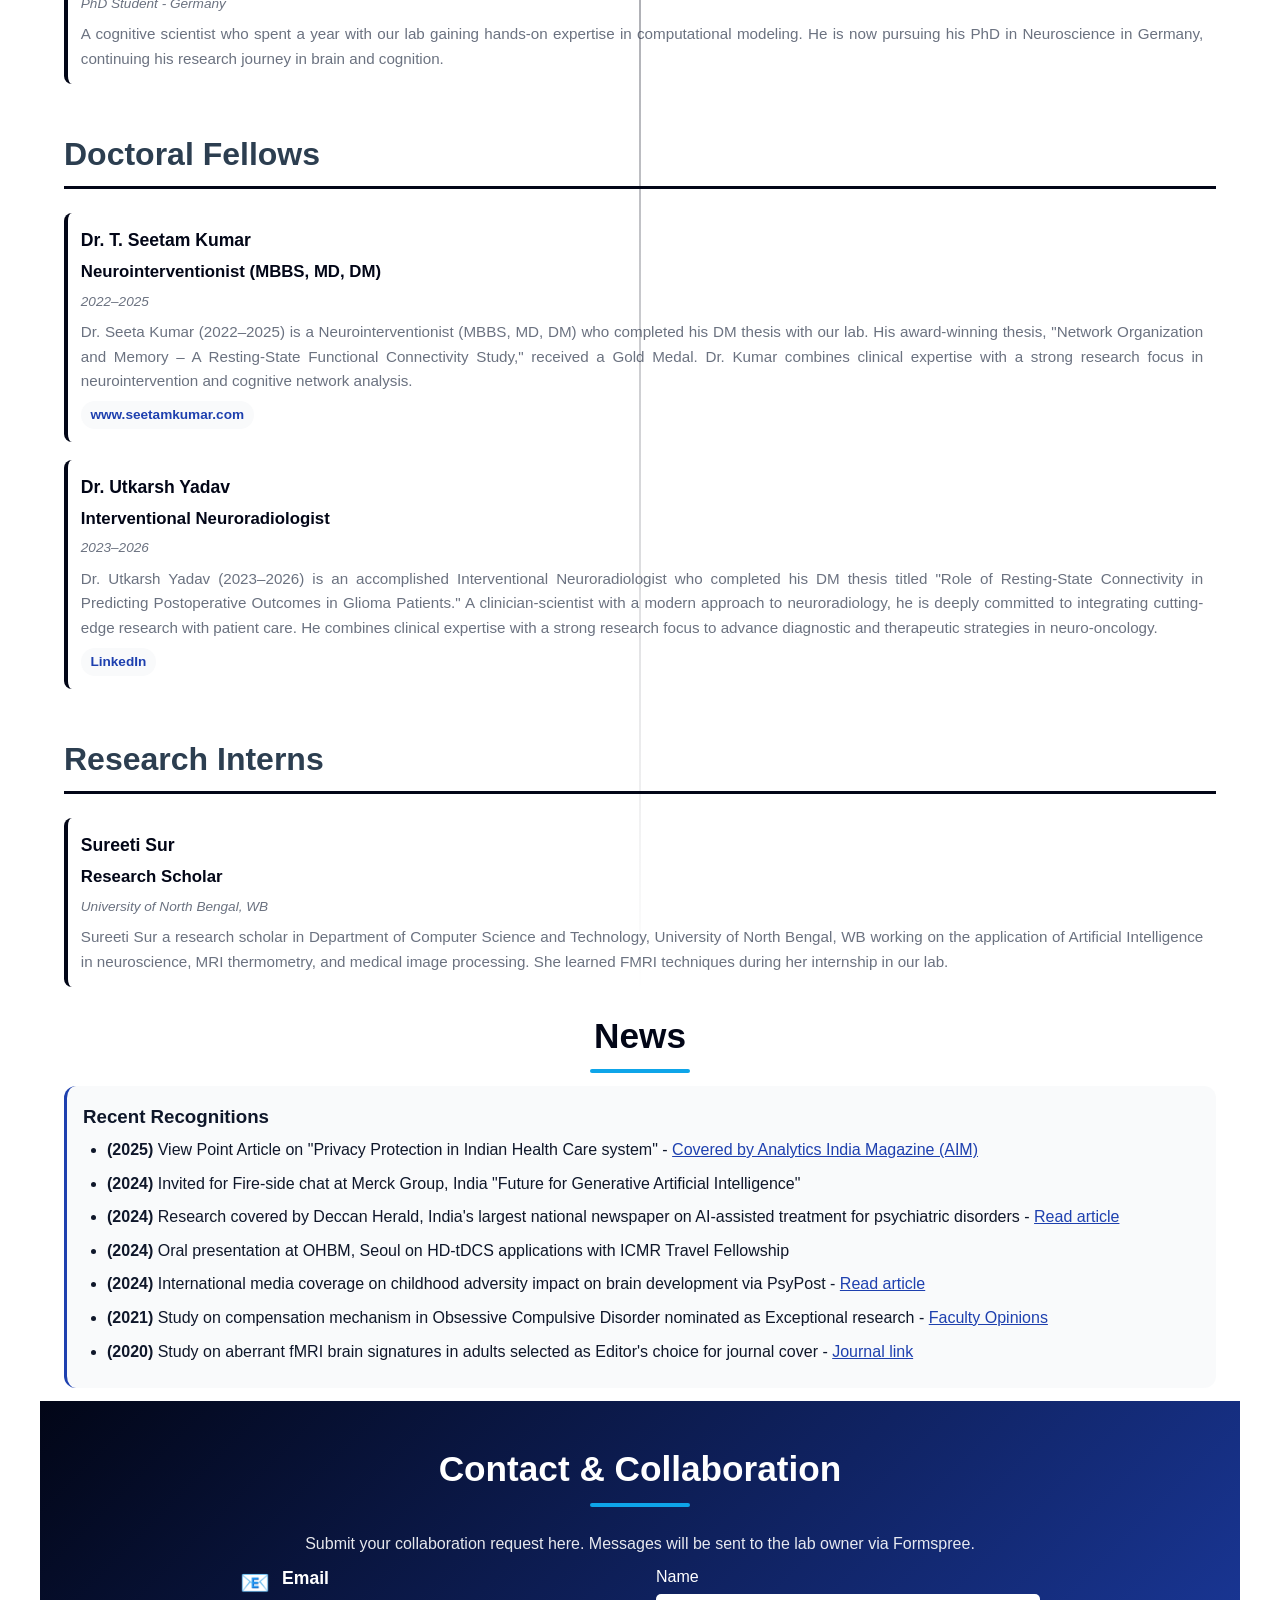
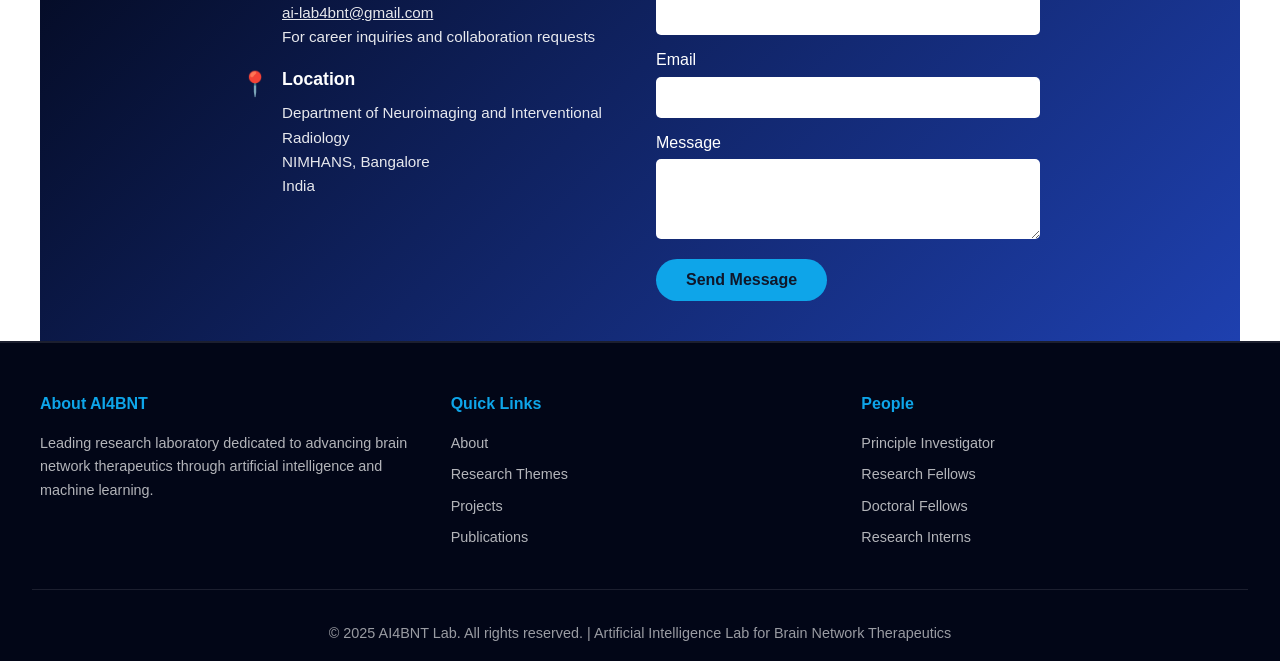
==== commit 2c464d9f: "Update index.html" ====
--- a/index.html
+++ b/index.html
@@ -904,7 +904,7 @@
                 <p><strong>Framework for Personalizing Resting-State fMRI Analysis</strong></p>
                 <p>Developed the framework to individualize resting-state fMRI analysis. This approach improves prediction accuracy of behavioral measures from functional connectivity data.</p>
                 <p style="color: #666; font-size: 0.9rem; margin-top: 0.5rem;"><em>Referenced in 50+ papers</em></p>
-                <p style="margin-top: 0.75rem;"><a href="https://github.com/suklamaa/Maximizing_Dissimilarity_in_fMRI" target="_blank" style="color: #1e40af; font-weight: bold;">Github link →</a></p>
+                <p style="margin-top: 0.75rem;"><a href="https://github.com/suklamaa/Maximizing_Dissimilarity_in_fMRI" target="_blank" style="color: #1e40af; font-weight: bold;">Github →</a></p>
             </div>
         </div>
     </section>
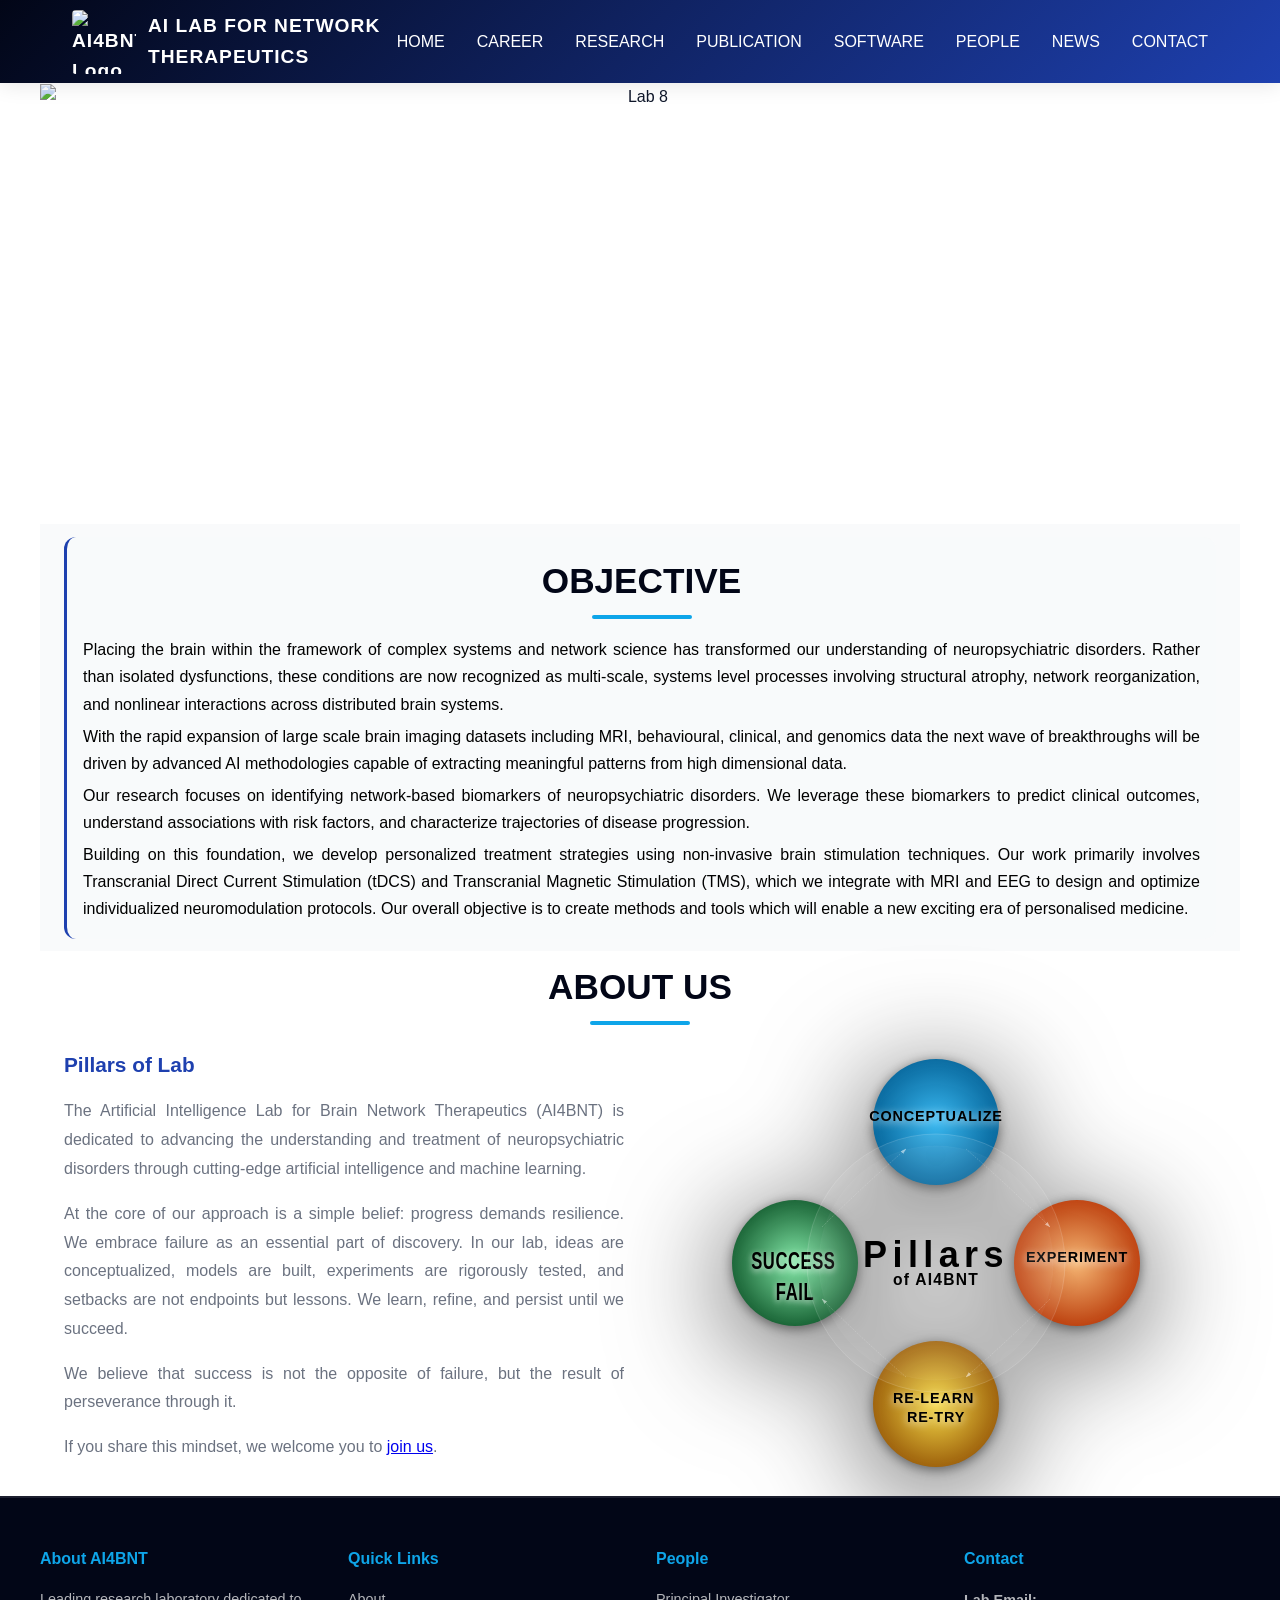
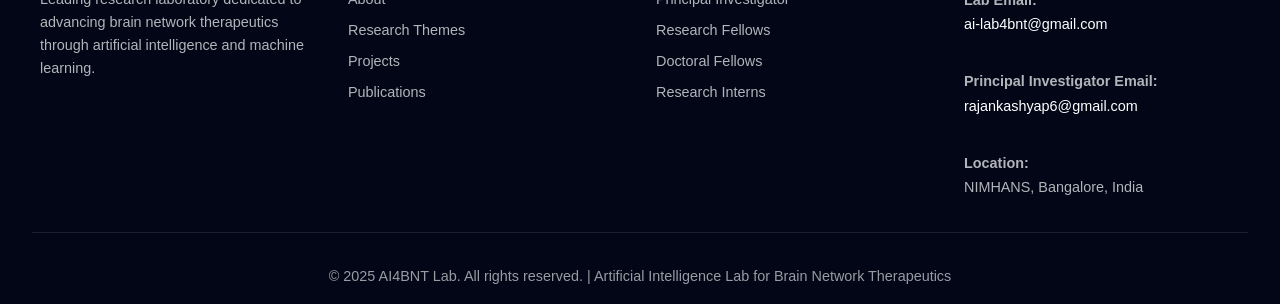
==== commit 0f60ad9d: "Final website update" ====
--- a/index.html
+++ b/index.html
@@ -1,4 +1,4 @@
-<!DOCTYPE html>
+﻿<!DOCTYPE html>
 <html lang="en">
 <head>
     <meta charset="UTF-8">
@@ -16,24 +16,23 @@
         <nav>
             <a href="#home" class="logo"><img src="LAB/AI4BNT.png" alt="AI4BNT Logo" class="logo-img">AI LAB FOR NETWORK THERAPEUTICS</a>
             <ul class="nav-menu" id="navMenu">
-                <li><a href="#home" onclick="smoothScroll(event)">HOME</a></li>
-                <li><a href="#career" onclick="smoothScroll(event)">CAREER</a></li>
-                <li><a href="#research" onclick="smoothScroll(event)">RESEARCH</a></li>
-                <li><a href="#publications" onclick="smoothScroll(event)">PUBLICATION</a></li>
-                <li><a href="#software" onclick="smoothScroll(event)">SOFTWARE</a></li>
+                <li><a href="index.html">HOME</a></li><li><a href="career.html">CAREER</a></li>
+                <li><a href="research.html">RESEARCH</a></li>
+                <li><a href="publications.html">PUBLICATION</a></li>
+                <li><a href="software.html">SOFTWARE</a></li>
                 <li class="dropdown">
-                    <a href="#" onclick="togglePeopleDropdown(event)">PEOPLE ▼</a>
+                    <a href="people.html" onclick="togglePeopleDropdown(event)">PEOPLE</a>
                     <div class="dropdown-content" id="peopleNavDropdown">
                         <div class="people-nav-section">
-                            <a href="#pi-section" onclick="closeDropdowns(); smoothScroll(event)">Principle Investigator</a>
-                            <a href="#research-fellows-section" onclick="closeDropdowns(); smoothScroll(event)">Research Fellows</a>
-                            <a href="#doctoral-fellows-section" onclick="closeDropdowns(); smoothScroll(event)">Doctoral Fellows</a>
-                            <a href="#research-interns-section" onclick="closeDropdowns(); smoothScroll(event)">Research Interns</a>
+                            <a href="people.html#pi-section">Principal Investigator</a>
+                            <a href="people.html#research-fellows-section">Research Fellows</a>
+                            <a href="people.html#doctoral-fellows-section">Doctoral Fellows</a>
+                            <a href="people.html#research-interns-section">Research Interns</a>
                         </div>
                     </div>
                 </li>
-                <li><a href="#news" onclick="smoothScroll(event)">NEWS</a></li>
-                <li><a href="#contact" onclick="smoothScroll(event)">CONTACT</a></li>
+                <li><a href="news.html">NEWS</a></li>
+                <li><a href="contact.html">CONTACT</a></li>
             </ul>
             <div class="hamburger" id="hamburger">
                 <span></span>
@@ -48,38 +47,44 @@
         <!-- Image Slider Background -->
         <div class="slider-container">
             <div class="slider-wrapper">
-                <img src="LAB/8.jpg" alt="Lab 8" class="slider-image active">
-                <img src="LAB/1.jpg" alt="Lab 1" class="slider-image">
-                <img src="LAB/2.jpg" alt="Lab 2" class="slider-image">
-                <img src="LAB/3.jpg" alt="Lab 3" class="slider-image">
-                <img src="LAB/4.jpg" alt="Lab 4" class="slider-image">
-                <!-- Convert 5.tif / 6.tif / 7.tif to JPG/PNG and use them here -->
-                 <img src="LAB/23.jpg" alt="Lab 23" class="slider-image">
-                 <img src="LAB/22.jpg" alt="Lab 22" class="slider-image">
-                 <img src="LAB/24.jpg" alt="Lab 24" class="slider-image"> 
-                 <img src="LAB/25.jpg" alt="Lab 25" class="slider-image">               
-                 <img src="LAB/5.jpg" alt="Lab 5" class="slider-image">
-                 <img src="LAB/6.jpg" alt="Lab 6" class="slider-image">
-                 <img src="LAB/7.jpg" alt="Lab 7" class="slider-image">
-                
+                <img src="LAB/8.jpg" alt="Lab 8" class="slider-slide slider-image active">
+                <img src="LAB/9.jpg" alt="Lab 9" class="slider-slide slider-image">
+                <!-- Edit these paired files if you want different combined slides -->
+                <div class="slider-slide slider-slide-split">
+                    <img src="LAB/1.jpg" alt="Lab 1" class="slider-split-image">
+                    <img src="LAB/2.jpg" alt="Lab 2" class="slider-split-image">
+                </div>
+                <div class="slider-slide slider-slide-split">
+                    <img src="LAB/3.jpg" alt="Lab 3" class="slider-split-image">
+                    <img src="LAB/4.jpg" alt="Lab 4" class="slider-split-image">
+                </div>
+                <div class="slider-slide slider-slide-split">
+                    <img src="LAB/5.jpg" alt="Lab 5" class="slider-split-image">
+                    <img src="LAB/6.jpg" alt="Lab 6" class="slider-split-image">
+                </div>
+                <img src="LAB/23.jpg" alt="Lab 23" class="slider-slide slider-image">
+                <img src="LAB/22.jpg" alt="Lab 22" class="slider-slide slider-image">
+                <img src="LAB/24.jpg" alt="Lab 24" class="slider-slide slider-image">
+                <img src="LAB/25.jpg" alt="Lab 25" class="slider-slide slider-image">
+                <img src="LAB/7.jpg" alt="Lab 7" class="slider-slide slider-image">
             </div>
             <div class="slider-controls">
-                <button class="slider-btn prev" onclick="changeSlide(-1)">❮</button>
-                <button class="slider-btn next" onclick="changeSlide(1)">❯</button>
+                <button class="slider-btn prev" onclick="changeSlide(-1)">&#10094;</button>
+                <button class="slider-btn next" onclick="changeSlide(1)">&#10095;</button>
             </div>
             <div class="slider-dots" id="sliderDots"></div>
         </div>
 
         <canvas id="brainCanvas" style="position: absolute; top: 0; left: 0;"></canvas>
         <div class="hero-content" style="display:none;">
-            <div style="font-size: 4rem; margin-bottom: 1rem; animation: floatBrain 4s ease-in-out infinite;">🧠</div>
+            <div style="font-size: 4rem; margin-bottom: 1rem; animation: floatBrain 4s ease-in-out infinite;">&#129504;</div>
             <h1>AI LAB FOR NETWORK THERAPEUTICS</h1>
             <h2 style="font-size: 1.5rem; font-weight: 300; margin-bottom: 1rem; color: rgba(255,255,255,0.9);">Cutting-edge AI Research for Brain Health</h2>
             <p style="font-size: 1.3rem; margin-bottom: 2rem; opacity: 0.95;">Pioneering research at the intersection of artificial intelligence and neurotherapeutics</p>
             <div class="cta-buttons">
-                <button class="btn btn-primary" onclick="smoothScroll({target: {getAttribute: () => '#research'}})">Explore Research</button>
-                <button class="btn btn-secondary" onclick="smoothScroll({target: {getAttribute: () => '#career'}})">Join Us</button>
-                <button class="btn btn-secondary" onclick="smoothScroll({target: {getAttribute: () => '#contact'}})">Get In Touch</button>
+                <button class="btn btn-primary" onclick="window.location.href='research.html'">Explore Research</button>
+                <button class="btn btn-secondary" onclick="window.location.href='career.html'">Join Us</button>
+                <button class="btn btn-secondary" onclick="window.location.href='contact.html'">Get In Touch</button>
             </div>
         </div>
     </section>
@@ -95,9 +100,9 @@
         </div>
     </section>
 
-    <!-- About Section -->
-    <section id="about">
-        <h2 class="section-title">About Our Lab</h2>
+    <!-- About Us Section -->
+    <section id="about-us">
+        <h2 class="section-title">ABOUT US</h2>
         <div class="about-grid">
             <div class="about-content">
                 <h3>Pillars of Lab</h3>
@@ -111,7 +116,7 @@
                     We believe that success is not the opposite of failure, but the result of perseverance through it.
                 </p>
                 <p>
-                    If you share this mindset, we welcome you to <a href="#career">join us</a>.
+                    If you share this mindset, we welcome you to <a href="career.html">join us</a>.
                 </p>
             </div>
             <div style="display: flex; justify-content: center; align-items: center; height: 50vh; background: transparent; padding: 0; margin: 0; width: 100%; overflow: visible;">
@@ -317,7 +322,7 @@
     </section>
 
     <!-- Career Section -->
-    <section id="career" style="background: white;">
+    <section id="career" style="background: white; display: none;">
         <h2 class="section-title">Career Opportunities</h2>
         <div class="content-grid">
             <p>We are always looking for motivated and talented individuals to join our research team. Our lab operates at the intersection of neuroimaging, computational neuroscience, and non-invasive brain stimulation, with a strong focus on translational impact in neuropsychiatric disorders.</p>
@@ -342,7 +347,7 @@
             <h3>🧪 Postdoctoral Positions</h3>
             <p>We are looking for Postdoctoral Fellows with a PhD in related Neuroscientific Disciplines. Research areas include:</p>
             <ul>
-                <li>Biomarker Discovery – AI-driven analysis of large-scale brain imaging datasets</li>
+                <li>Biomarker Discovery &ndash; AI-driven analysis of large-scale brain imaging datasets</li>
                 <li>Prediction of disease progression and clinical outcomes</li>
                 <li>Causal mapping of risk factors and disease progression</li>
                 <li>Brain network organization and dynamics</li>
@@ -353,7 +358,7 @@
             </ul>
             <p>Our research investigates a broad spectrum of neuropsychiatric disorders, such as 
         Cognitive disorders <strong>(Dementia, Schizophrenia, OCD, etc.)</strong>. We also focus on 
-        movement disorders (like <strong>(Parkinson’s disease, tremors and Duchenne Muscular Dystrophy, etc.</strong>), alongside 
+        movement disorders (like <strong>(Parkinson's disease, tremors and Duchenne Muscular Dystrophy, etc.</strong>), alongside 
         neurodevelopmental conditions such as <strong>Autism, Epilepsy, etc</strong>.
         A core pillar of our work is the application of personalized neuromodulation 
         (<strong>tDCS, tACS, and TMS</strong>) to tailor treatments for individual patient needs.
@@ -364,39 +369,30 @@
     </section>
 
     <!-- Research Themes -->
-    <section id="research">
+    <section id="research" style="display: none;">
         <h2 class="section-title">Research Themes</h2>
         <div class="research-grid">
             <div class="research-card">
-                <div class="research-icon">
-                    <img src="rt/2.jpg" alt="Brain Disorders" class="research-theme-image">
-                </div>
-                <h3><a href="#" class="theme-link" data-theme="theme-brain-disorders">Brain Disorders - Where Heterogeneity is the Lock and AI is the Key</a></h3>
-                <p>Click to view the full concept and key papers.</p>
+                <h3>Brain Disorders - Understanding the Complexity with AI</h3>
+                <p>Every brain is unique, and disorders like depression or dementia come in many forms. We use AI to unlock these differences and find better ways to diagnose and treat them.</p>
             </div>
             <div class="research-card">
-                <div class="research-icon">
-                    <img src="rt/1.jpg" alt="Decoding Brain Signatures" class="research-theme-image">
-                </div>
-                <h3><a href="#" class="theme-link" data-theme="theme-risk-signatures">Decoding Brain Signatures of Risk Factors</a></h3>
-                <p>Click to view the full concept and key papers.</p>
+                <h3>Decoding Brain Signatures of Risk Factors</h3>
+                <p>Life experiences leave marks on the brain. We explore how things like stress or habits affect brain health and predict future issues.</p>
             </div>
             <div class="research-card">
-                <div class="research-icon">
-                    <img src="rt/3.jpg" alt="Personalised Medicine" class="research-theme-image">
-                </div>
-                <h3><a href="#" class="theme-link" data-theme="theme-personalised-medicine">Personalised Medicine - The Future of Treatment</a></h3>
-                <p>Click to view the full concept and key papers.</p>
-            </div>
-        </div>
-
-        <div id="theme-details-container" style="display: none;">
+                <h3>Personalised Medicine - Treatment Tailored to You</h3>
+                <p>One size doesn't fit all. We create custom brain stimulation treatments using your unique brain data for better results.</p>
+            </div>
+        </div>
+
+
         <div class="pub-list" style="margin-top: 2rem;">
             <div class="theme-detail" id="theme-brain-disorders" style="display: none;">
             <h3 style="margin-bottom: 0.75rem; color: #342ed1;">Brain Disorders - Where Heterogeneity is the Lock and AI is the Key</h3>
             <p>Neuropsychiatric disorders are inherently heterogeneous, often presenting as overlapping syndromes driven by multiple risk factors, biological variants, and interacting pathophysiological processes. For example, depression may co-occur with frontotemporal dementia, which itself spans diverse clinical variants including behavioural, semantic, agrammatic, logopenic, and motor forms. This complexity poses significant challenges for accurate diagnosis and the development of targeted therapies.</p>
             <p>Emerging evidence suggests that the brain's network architecture holds critical insights into this heterogeneity. At AI4BNT, we develop linear and nonlinear mathematical models, along with statistically explainable AI frameworks, to identify network-based biomarkers from multimodal brain MRI data.</p>
-            <p><strong>Some of our key works are highlighted below:</strong></p>
+            <p><strong>Some of our key works are highlighted below.</strong></p>
             <ol>
                 <li>Kashyap, R., Ouyang, G., Sommer, W., Zhou, C. (2015). Neuroanatomic localization of priming effects for famous faces with latency corrected event related potentials. <em>Brain Research</em>, 1632, 58-72.</li>
                 <li>Kashyap, R., Bhattacharjee, S., Sommer, W., Zhou, C. (2018). Repetition priming effects for famous faces through dynamic causal modelling of latency-corrected event-related brain potentials. <em>European Journal of Neuroscience</em>, 49(10), 1330-1347.</li>
@@ -417,7 +413,7 @@
             <p>Human life is shaped by daily habits, environmental exposures, trauma, and upbringing. These diverse experiences leave measurable imprints on the brain. At AI4BNT, we investigate these brain signatures using multimodal neuroimaging and advanced AI approaches.</p>
             <p>Our research shows that in adults (above 30 years), distinct brain signatures are associated with lifestyle and behavioral factors such as smoking, alcohol use, substance use, and antisocial behavior. In children and adolescents (below 18 years), these signatures often reflect early-life adversity, including abuse and neglect.</p>
             <p>Our research extends across the lifespan, aiming to understand how these factors influence brain ageing and contribute to the development of cognitive and neuropsychiatric disorders at different stages of life.</p>
-            <p><strong>Some of our key works are highlighted below:</strong></p>
+            <p><strong>Selected works on risk signatures are highlighted below:</strong></p>
             <ol>
                 <li>Kashyap, R., Bhattacharjee, S., Yeo, B.T., Chen, S.A. (2019). Maximizing dissimilarity in resting state detects heterogeneous subtypes in healthy population associated with high substance-use and problems in antisocial personality. <em>Human Brain Mapping</em>, 41(5), 1261-1273.</li>
                 <li>Kashyap, R., Holla, B., Bhattacharjee, S., Sharma, E., Mehta, M.U., Vaidya, N., Bharath, R.D., Murthy, P., Basu, D., Subodh, B.N., Singh, R.L., Lourembam, R., Chakrabarti, A., Kartik, K., Kalyanram, K., Kumaran, K., Krishnaveni, G., Krishna, M., Kuriyan, R., Kurpad, S.S., Desrivieres, S., Purushottam, M., Barker, G.J., Orfanos, P.D., Hickman, M., Heron, J., Toledano, M., Schumann, G., Benegal, V., and cVEDA Consortium (2024). Childhood adversities characterize the heterogeneity in the brain pattern of individuals during neurodevelopment. <em>Psychological Medicine</em>, 113.</li>
@@ -446,7 +442,7 @@
     </section>
 
     <!-- Publications Section -->
-    <section id="publications">
+    <section id="publications" style="display: none;">
         <h2 class="section-title">Publications</h2>
         <div class="pub-list">
             
@@ -590,7 +586,7 @@
             <div class="pub-item">
                 <div class="pub-number">16.</div>
                 <div class="pub-content">
-                    <div class="pub-authors">Kashyap, R., Holla, B.; Bhattacharjee, S.; Sharma, E.; Mehta, M.U, Vaidya, N.; Bharath, R.D.; Murthy, P.; Basu, D.; Subodh, B. N.; Singh, R.L.; Lourembam, R.; Chakrabarti, A.; Kartik, K.; Kalyanram, K.; Kumaran, K.; Krishnaveni, G.; Krishna, M.; Kuriyan, R.; Kurpad, S.S.; Desrivières, S.; Purushottam, M.; Barker, G.J; Orfanos, P.D; Hickman, M.; Heron, J; Toledano, M.; Schumann,G.; Benegal, V.; and Consortium on Vulnerability to Externalizing Disorders and Addictions (cVEDA) (2024)</div>
+                    <div class="pub-authors">Kashyap, R., Holla, B.; Bhattacharjee, S.; Sharma, E.; Mehta, M.U, Vaidya, N.; Bharath, R.D.; Murthy, P.; Basu, D.; Subodh, B. N.; Singh, R.L.; Lourembam, R.; Chakrabarti, A.; Kartik, K.; Kalyanram, K.; Kumaran, K.; Krishnaveni, G.; Krishna, M.; Kuriyan, R.; Kurpad, S.S.; DesriviÃ¨res, S.; Purushottam, M.; Barker, G.J; Orfanos, P.D; Hickman, M.; Heron, J; Toledano, M.; Schumann,G.; Benegal, V.; and Consortium on Vulnerability to Externalizing Disorders and Addictions (cVEDA) (2024)</div>
                     <div class="pub-title">Childhood adversities characterize the heterogeneity in the brain pattern of individuals during neurodevelopment</div>
                     <div class="pub-journal">Psychological Medicine, 113 <strong>(Corresponding Author)</strong> - <strong><a href="https://www.psypost.org/new-study-reveals-lasting-impact-of-childhood-adversity-on-brain-development/" target="_blank">Covered by International Media - PsyPost</a></strong></div>
                 </div>
@@ -857,7 +853,7 @@
     </section>
 
     <!-- Software Section -->
-    <section id="software" style="background: white;">
+    <section id="software" style="background: white; display: none;">
         <h2 class="section-title">Software and Tools</h2>
         <div class="content-grid">
             <p><strong>Our lab develops open-source tools for brain network modeling, data visualization, and AI-assisted therapy design. All tools are freely available and can be downloaded from the links below.</strong></p>
@@ -867,12 +863,12 @@
         <h3 style="margin-top: 0.5rem; margin-bottom: 1.5rem; color: #342ed1; text-align: center;">Open Source Softwares Developed</h3>
         
         <div class="research-grid" style="margin-top: 1.5rem;">
-            <div class="research-card" onclick="window.open('https://github.com/suklamaa', '_blank')" style="cursor: pointer;">
+            <div class="research-card" onclick="window.open('https://github.com/TanushreeLogukavi/iSATA_Network', '_blank')" style="cursor: pointer;">
                 <h3>iSATA-Network (2026)</h3>
                 <p><strong>Individual-Systematic Approach for tDCS Analysis - Network Based</strong></p>
                 <p>Created for network-based distribution of stimulation intensity in transcranial direct current stimulation (tDCS) analysis.</p>
                 <p style="color: #666; font-size: 0.9rem; margin-top: 0.5rem;"><em>Status: Work in Progress</em></p>
-                <p style="margin-top: 0.75rem;"><a href="https://github.com/suklamaa" target="_blank" style="color: #1e40af; font-weight: bold;">GitHub →</a></p>
+                <p style="margin-top: 0.75rem;"><a href="https://github.com/TanushreeLogukavi/iSATA_Network" target="_blank" style="color: #1e40af; font-weight: bold;">GitHub →</a></p>
             </div>
             
             <div class="research-card" onclick="window.open('https://doi.org/10.21979/N9/KWTCWK', '_blank')" style="cursor: pointer;">
@@ -904,16 +900,16 @@
                 <p><strong>Framework for Personalizing Resting-State fMRI Analysis</strong></p>
                 <p>Developed the framework to individualize resting-state fMRI analysis. This approach improves prediction accuracy of behavioral measures from functional connectivity data.</p>
                 <p style="color: #666; font-size: 0.9rem; margin-top: 0.5rem;"><em>Referenced in 50+ papers</em></p>
-                <p style="margin-top: 0.75rem;"><a href="https://github.com/suklamaa/Maximizing_Dissimilarity_in_fMRI" target="_blank" style="color: #1e40af; font-weight: bold;">Github →</a></p>
+                <p style="margin-top: 0.75rem;"><a href="https://github.com/suklamaa/Maximizing_Dissimilarity_in_fMRI" target="_blank" style="color: #1e40af; font-weight: bold;">GitHub →</a></p>
             </div>
         </div>
     </section>
 
-    <!-- People / Team Section -->
-    <section id="people">
+    <!-- PEOPLE/ Team Section -->
+    <section id="people" style="display: none;">
         <h2 class="section-title">People</h2>
         <div class="team-grid">
-            <h3 id="pi-section" class="team-section-header">Principle Investigator</h3>
+            <h3 id="pi-section" class="team-section-header">Principal Investigator</h3>
             <div class="team-member pi-member">
                 <div class="member-info">
                     <div class="member-name">Dr. Rajan Kashyap</div>
@@ -938,10 +934,10 @@
                 <div class="pi-sidebar">
                     <div class="pi-slider-wrapper" aria-label="PI image slider">
                         <div class="pi-slider">
-                            <img src="LAB/11.jpg" alt="Principle Investigator image 11">
-                            <img src="LAB/12.jpg" alt="Principle Investigator image 12">
-                            <img src="LAB/13.jpg" alt="Principle Investigator image 13">
-                            <img src="LAB/14.jpg" alt="Principle Investigator image 14">
+                            <img src="LAB/11.jpg" alt="Principal Investigator image 11">
+                            <img src="LAB/12.jpg" alt="Principal Investigator image 12">
+                            <img src="LAB/13.jpg" alt="Principal Investigator image 13">
+                            <img src="LAB/14.jpg" alt="Principal Investigator image 14">
                         </div>
                     </div>
                     
@@ -1054,10 +1050,10 @@
                 <div class="pub-item">
                     
                     <div class="pub-content">
-                        <div class="pub-authors" style="font-size: 1.1rem; font-weight: bold; color: var(--primary-color);">Sureeti Sur</div>
+                        <div class="pub-authors" style="font-size: 1.1rem; font-weight: bold; color: var(--primary-color);">Susreeti Sur</div>
                         <div class="pub-title">Research Scholar</div>
                         <div class="pub-journal" style="margin-bottom: 0.5rem;">University of North Bengal, WB</div>
-                        <p style="text-align: justify; color: var(--text-light); font-size: 0.95rem;">Sureeti Sur a research scholar in Department of Computer Science and Technology, University of North Bengal, WB working on the application of Artificial Intelligence in neuroscience, MRI thermometry, and medical image processing. She learned FMRI techniques during her internship in our lab.</p>
+                        <p style="text-align: justify; color: var(--text-light); font-size: 0.95rem;">Susreeti Sur is a research scholar in Department of Computer Science and Technology, University of North Bengal, WB working on the application of Artificial Intelligence in neuroscience, MRI thermometry, and medical image processing. She learned FMRI techniques during her internship in our lab.</p>
                     </div>
                 </div>
             </div>
@@ -1065,7 +1061,7 @@
     </section>
 
     <!-- News Section -->
-    <section id="news" style="background: white;">
+    <section id="news" style="background: white; display: none;">
         <h2 class="section-title">News </h2>
         <div class="content-grid">
             <h3>Recent Recognitions</h3>
@@ -1081,7 +1077,7 @@
         </div>
     </section>
 
-   <section id="contact">
+   <section id="contact" style="display: none;">
     <h2 class="section-title">Contact & Collaboration</h2>
     <p style="text-align:center; max-width: 780px; margin: 0 auto 0.5rem; color: rgba(255,255,255,0.9);">
         Submit your collaboration request here. Messages will be sent to the lab owner via Formspree.
@@ -1091,8 +1087,10 @@
             <div class="contact-item">
                 <div class="contact-icon">📧</div>
                 <div class="contact-text">
-                    <h4>Email</h4>
+                    <h4>Lab Email</h4>
                     <p><a href="mailto:ai-lab4bnt@gmail.com" style="color: white;">ai-lab4bnt@gmail.com</a><br>For career inquiries and collaboration requests</p>
+                    <h4>Principal Investigator Email</h4>
+                    <p><a href="mailto:rajankashyap6@gmail.com" style="color: white;">rajankashyap6@gmail.com</a><br>For research inquiries and collaboration requests</p>
                 </div>
             </div>
             <div class="contact-item">
@@ -1134,7 +1132,7 @@
             </div>
             <div class="footer-section">
                 <h4>Quick Links</h4>
-                <a href="#about">About</a>
+                <a href="index.html#about">About</a>
                 <a href="#research">Research Themes</a>
                 <a href="#projects">Projects</a>
                 <a href="#publications">Publications</a>
@@ -1142,11 +1140,23 @@
             
             <div class="footer-section">
                 <h4>People</h4>
-                <a href="#pi-section">Principle Investigator</a>
+                <a href="#pi-section">Principal Investigator</a>
                 <a href="#research-fellows-section">Research Fellows</a>
                 <a href="#doctoral-fellows-section">Doctoral Fellows</a>
                 <a href="#research-interns-section">Research Interns</a>
             </div>
+
+            <div class="footer-section">
+                <h4>Contact</h4>
+                <p style="color: rgba(255, 255, 255, 0.7); font-size: 0.9rem; line-height: 1.7;">
+                    <strong>Lab Email:</strong><br>
+                    <a href="mailto:ai-lab4bnt@gmail.com" style="color: white;">ai-lab4bnt@gmail.com</a><br>
+                    <strong>Principal Investigator Email:</strong><br>
+                    <a href="mailto:rajankashyap6@gmail.com" style="color: white;">rajankashyap6@gmail.com</a><br>
+                    <strong>Location:</strong><br>
+                    NIMHANS, Bangalore, India
+                </p>
+            </div>
         </div>
         <div class="footer-bottom">
             <p>&copy; 2025 AI4BNT Lab. All rights reserved. | Artificial Intelligence Lab for Brain Network Therapeutics</p>
@@ -1154,34 +1164,9 @@
     </footer>
 
     <!-- Back to Top Button -->
-    <button class="scroll-to-top" id="scrollTopBtn" onclick="scrollToTop()">↑</button>
-
-    <script>
-        (function () {
-            var links = document.querySelectorAll('.theme-link');
-            var container = document.getElementById('theme-details-container');
-            var details = document.querySelectorAll('.theme-detail');
-
-            function showTheme(themeId) {
-                details.forEach(function (item) {
-                    item.style.display = item.id === themeId ? 'block' : 'none';
-                });
-                container.style.display = 'block';
-                var active = document.getElementById(themeId);
-                if (active) {
-                    active.scrollIntoView({ behavior: 'smooth', block: 'start' });
-                }
-            }
-
-            links.forEach(function (link) {
-                link.addEventListener('click', function (event) {
-                    event.preventDefault();
-                    var themeId = this.getAttribute('data-theme');
-                    showTheme(themeId);
-                });
-            });
-        })();
-    </script>
+    <button class="scroll-to-top" id="scrollTopBtn" onclick="scrollToTop()">â†‘</button>
+
+
 
     <script>
         function scrollToSection(value) {
@@ -1211,6 +1196,45 @@
                 peopleDropdown.classList.remove('show');
             }
         });
+    <script>
+        function showSection(event, sectionId) {
+            alert('showSection called with ' + sectionId);
+            event.preventDefault();
+            // Hide all sections
+            const sections = ['home-text', 'about', 'career', 'research', 'publications', 'software', 'people', 'news', 'contact'];
+            sections.forEach(id => {
+                const section = document.getElementById(id);
+                if (section) {
+                    section.style.display = 'none';
+                }
+            });
+            // Show the selected section
+            if (sectionId === 'home') {
+                document.getElementById('home-text').style.display = 'block';
+                window.scrollTo({ top: 0, behavior: 'smooth' });
+            } else {
+                const targetSection = document.getElementById(sectionId);
+                if (targetSection) {
+                    targetSection.style.display = 'block';
+                    // Scroll with header offset
+                    const headerOffset = 60;
+                    const elementPosition = targetSection.getBoundingClientRect().top;
+                    const offsetPosition = elementPosition + window.pageYOffset - headerOffset;
+                    window.scrollTo({ top: offsetPosition, behavior: 'smooth' });
+                }
+            }
+        }
+
+        // Show home-text on load, hide others
+        document.addEventListener('DOMContentLoaded', function() {
+            const sections = ['home-text', 'about', 'career', 'research', 'publications', 'software', 'people', 'news', 'contact'];
+            sections.forEach(id => {
+                const section = document.getElementById(id);
+                if (section) {
+                    section.style.display = id === 'home-text' ? 'block' : 'none';
+                }
+            });
+        });
     </script>
 
     <!-- JavaScript Files -->
@@ -1222,3 +1246,4 @@
     <script src="js/slider.js"></script>
 </body>
 </html>
+
--- a/css/main.css
+++ b/css/main.css
@@ -15,6 +15,16 @@
     --text-dark: #0f172a;
     --text-light: #6b7280;
     --border-color: #e5e7eb;
+    --header-offset: 84px;
+    --research-disease-pill-bg-opacity: 0.14;
+    --research-disease-pill-text-opacity: 0.8;
+    --research-cluster-bg-opacity: 0.12;
+    --research-cluster-border-opacity: 0.18;
+    --research-cluster-text-opacity: 0.86;
+}
+
+html {
+    scroll-padding-top: var(--header-offset);
 }
 
 body {
@@ -24,6 +34,7 @@
     overflow-x: hidden;
     position: relative;
     background: transparent;
+    padding-top: var(--header-offset);
 }
 
 body::before {
@@ -64,6 +75,14 @@
     align-items: center;
 }
 
+.nav-container {
+    width: 100%;
+    display: flex;
+    align-items: center;
+    justify-content: space-between;
+    position: relative;
+}
+
 .logo {
     font-size: 1.2rem;
     font-weight: bold;
@@ -72,6 +91,23 @@
     display: flex;
     align-items: center;
     gap: 0.75rem;
+    letter-spacing: 1px;
+}
+
+.logo-text {
+    display: flex;
+    flex-direction: column;
+    line-height: 1;
+}
+
+.logo-line1 {
+    font-size: 0.95rem;
+    font-weight: 600;
+}
+
+.logo-line2 {
+    font-size: 0.95rem;
+    font-weight: 800;
     letter-spacing: 1px;
 }
 
@@ -90,6 +126,14 @@
     font-size: 0.75rem;
     font-weight: 600;
     letter-spacing: 0.5px;
+
+#research .research-theme-image-word-full {
+    width: 110px;
+    height: 110px;
+    padding: 0.2rem;
+    background: rgba(255, 255, 255, 0.86);
+    box-shadow: 0 10px 18px rgba(15, 23, 42, 0.1);
+}
     text-transform: uppercase;
 }
 
@@ -97,6 +141,7 @@
     display: flex;
     list-style: none;
     gap: 2rem;
+    margin-left: auto;
 }
 
 .nav-menu a {
@@ -134,6 +179,13 @@
     margin-top: 10px;
 }
 
+.dropdown:hover .dropdown-content,
+.dropdown:focus-within .dropdown-content {
+    display: flex;
+    flex-direction: column;
+    animation: slideDown 0.3s ease-out;
+}
+
 /* People dropdown specific styles */
 #peopleNavDropdown {
     min-width: 220px;
@@ -247,7 +299,7 @@
     color: var(--text-dark);
     padding: 70px 1.5rem 50px;
     text-align: center;
-    margin-top: 60px;
+    margin-top: 0;
     position: relative;
     overflow: hidden;
     min-height: 440px;
@@ -279,20 +331,41 @@
     height: 100%;
 }
 
-.slider-image {
+.slider-slide {
     position: absolute;
     inset: 0;
+    width: 100%;
+    height: 100%;
+    background: #ffffff;
+    opacity: 0;
+    transition: opacity 1s ease;
+}
+
+.slider-slide.active {
+    opacity: 1;
+}
+
+.slider-slide img {
+    display: block;
+}
+
+.slider-image {
     width: 100%;
     height: 100%;
     /* Show the entire lab image without cutting, on white */
     object-fit: contain;
     background: #ffffff;
-    opacity: 0;
-    transition: opacity 1s ease;
-}
-
-.slider-image.active {
-    opacity: 1;
+}
+
+.slider-slide-split {
+    display: flex;
+}
+
+.slider-slide-split .slider-split-image {
+    width: 50%;
+    height: 100%;
+    object-fit: contain;
+    background: #ffffff;
 }
 
 .hero-content {
@@ -379,6 +452,7 @@
     position: relative;
     z-index: 1;
     background: rgba(255, 255, 255, 0.88);
+    scroll-margin-top: calc(var(--header-offset) + 8px);
 }
 
 .section-title {
@@ -511,12 +585,15 @@
 /* ============= RESEARCH SECTION ============= */
 #research {
     background: rgba(255, 255, 255, 0.88);
+    max-width: 1400px;
+    padding-left: 0.7rem;
+    padding-right: 0.7rem;
 }
 
 .research-grid {
     display: grid;
     grid-template-columns: repeat(auto-fit, minmax(280px, 1fr));
-    gap: 1.5rem;
+    gap: 1rem;
 }
 
 .research-card {
@@ -529,6 +606,850 @@
     position: relative;
     overflow: hidden;
     animation: fadeInUp 0.8s ease-out;
+}
+
+#research .research-card {
+    background: linear-gradient(180deg, rgba(255, 255, 255, 0.94) 0%, rgba(249, 250, 251, 0.98) 100%);
+    border: 1px solid rgba(30, 64, 175, 0.12);
+    box-shadow: 0 16px 35px rgba(15, 23, 42, 0.08);
+    padding: 0.95rem 0.75rem 1rem;
+}
+
+#research .research-card:hover {
+    box-shadow: 0 22px 45px rgba(15, 23, 42, 0.12);
+}
+
+#research .research-card:hover .research-icon,
+#research .research-card:hover .research-theme-image {
+    transform: none;
+    animation: none;
+}
+
+#research .research-card:hover {
+    transform: none;
+}
+
+#research .research-theme-clickable {
+    cursor: pointer;
+}
+
+#research .research-theme-clickable:focus-visible {
+    outline: 3px solid rgba(14, 165, 233, 0.35);
+    outline-offset: 4px;
+}
+
+#research .research-theme-clickable.is-active {
+    box-shadow: 0 22px 45px rgba(15, 23, 42, 0.16);
+    border-color: rgba(14, 165, 233, 0.28);
+}
+
+#research .research-theme-card[data-theme="diseases"] {
+    background: linear-gradient(180deg, rgba(239, 246, 255, 0.98) 0%, rgba(219, 234, 254, 0.92) 100%);
+    border-color: rgba(59, 130, 246, 0.22);
+}
+
+#research .research-theme-card[data-theme="risk"] {
+    background: linear-gradient(180deg, rgba(254, 242, 242, 0.98) 0%, rgba(254, 202, 202, 0.92) 100%);
+    border-color: rgba(239, 68, 68, 0.22);
+}
+
+#research .research-theme-card[data-theme="personalized"] {
+    background: linear-gradient(180deg, rgba(236, 253, 245, 0.98) 0%, rgba(209, 250, 229, 0.92) 100%);
+    border-color: rgba(16, 185, 129, 0.22);
+}
+
+#research .research-theme-visual {
+    width: 100%;
+    height: 320px;
+    margin-bottom: 0.75rem;
+    border-radius: 14px;
+    overflow: hidden;
+    background: linear-gradient(135deg, rgba(15, 23, 42, 0.98), rgba(30, 64, 175, 0.92));
+    display: flex;
+    justify-content: center;
+    align-items: center;
+    position: relative;
+}
+
+#research .research-theme-card[data-theme="diseases"] .research-theme-visual {
+    background: linear-gradient(135deg, rgba(30, 64, 175, 0.96), rgba(15, 23, 42, 0.98));
+}
+
+#research .research-theme-card[data-theme="risk"] .research-theme-visual {
+    background: linear-gradient(135deg, rgba(219, 158, 158, 0.96), rgba(15, 23, 42, 0.98));
+}
+
+#research .research-theme-card[data-theme="personalized"] .research-theme-visual {
+    background: linear-gradient(135deg, rgba(107, 167, 150, 0.96), rgba(15, 23, 42, 0.98));
+}
+
+#research .research-theme-diseases .research-theme-visual {
+    height: 320px;
+    padding: 0.5rem;
+    background: linear-gradient(135deg, rgba(15, 23, 42, 0.98), rgba(30, 64, 175, 0.92));
+    align-items: center;
+    justify-content: center;
+}
+
+#research .research-theme-scope {
+    position: relative;
+    z-index: 1;
+    width: 100%;
+    height: 100%;
+    display: block;
+    overflow: hidden;
+    box-sizing: border-box;
+    padding: 0.5rem;
+}
+
+#research .research-scope-center {
+    position: absolute;
+    left: 50%;
+    top: 50%;
+    transform: translate(-50%, -50%);
+    display: flex;
+    flex-direction: column;
+    align-items: center;
+    justify-content: center;
+    text-align: center;
+    padding: 0;
+    border-radius: 0;
+    background: transparent;
+    border: none;
+    box-shadow: none;
+    backdrop-filter: none;
+    -webkit-backdrop-filter: none;
+    width: auto;
+}
+
+#research .research-scope-center img {
+    width: 280px;
+    height: 280px;
+    object-fit: contain;
+    opacity: 0.28;
+    filter: drop-shadow(0 8px 14px rgba(0, 0, 0, 0.12));
+    margin-bottom: 0;
+}
+
+#research .research-scope-center p {
+    display: none;
+}
+
+#research .research-theme-word {
+    position: absolute;
+    left: 50%;
+    top: 50%;
+    transform-origin: center;
+    transform: translate(-50%, -50%) rotate(var(--angle)) translate(var(--radius)) rotate(calc(-1 * var(--angle)));
+    background: #ffffff;
+    border: 1px solid rgba(15, 23, 42, 0.1);
+    color: #020617;
+    padding: 0.22rem 0.7rem;
+    border-radius: 999px;
+    box-shadow: 0 8px 16px rgba(15, 23, 42, 0.08);
+    backdrop-filter: blur(4px);
+    -webkit-backdrop-filter: blur(4px);
+    font-size: 0.36rem;
+    line-height: 1.08;
+    font-weight: 700;
+    letter-spacing: 0.02em;
+    white-space: normal;
+    text-align: center;
+    max-width: calc(100% - 1.5rem);
+    opacity: 0.78;
+    animation: researchWordOrbit 16s ease-in-out infinite;
+    animation-delay: calc(var(--i) * 1s);
+}
+
+#research .research-theme-word span {
+    display: block;
+}
+
+#research .research-theme-image-word {
+    width: 110px;
+    height: 110px;
+    padding: 0.2rem;
+    border-radius: 999px;
+    background: rgba(255, 255, 255, 0.98);
+    box-shadow: 0 10px 18px rgba(15, 23, 42, 0.1);
+}
+
+#research .research-theme-image-word img {
+    width: 100%;
+    height: 100%;
+    object-fit: contain;
+    display: block;
+    border-radius: inherit;
+}
+
+#research .word-angle-1 { --angle: -165deg; --radius: 98px; }
+#research .word-angle-2 { --angle: -138deg; --radius: 70px; }
+#research .word-angle-3 { --angle: -112deg; --radius: 104px; }
+#research .word-angle-4 { --angle: -86deg; --radius: 66px; }
+#research .word-angle-5 { --angle: -60deg; --radius: 92px; }
+#research .word-angle-6 { --angle: -34deg; --radius: 58px; }
+#research .word-angle-7 { --angle: -8deg; --radius: 108px; }
+#research .word-angle-8 { --angle: 18deg; --radius: 76px; }
+#research .word-angle-9 { --angle: 44deg; --radius: 112px; }
+#research .word-angle-10 { --angle: 70deg; --radius: 62px; }
+#research .word-angle-11 { --angle: 96deg; --radius: 96px; }
+#research .word-angle-12 { --angle: 122deg; --radius: 82px; }
+#research .word-angle-13 { --angle: 148deg; --radius: 110px; }
+#research .word-angle-14 { --angle: 174deg; --radius: 70px; }
+#research .word-angle-15 { --angle: -178deg; --radius: 84px; }
+#research .word-angle-16 { --angle: -140deg; --radius: 60px; }
+#research .word-angle-17 { --angle: -102deg; --radius: 100px; }
+#research .word-angle-18 { --angle: -64deg; --radius: 72px; }
+#research .word-angle-19 { --angle: -26deg; --radius: 88px; }
+#research .word-angle-20 { --angle: 12deg; --radius: 64px; }
+#research .word-angle-21 { --angle: 50deg; --radius: 106px; }
+#research .word-angle-22 { --angle: 88deg; --radius: 78px; }
+#research .word-angle-23 { --angle: 126deg; --radius: 94px; }
+#research .word-angle-24 { --angle: 164deg; --radius: 62px; }
+#research .word-angle-25 { --angle: -150deg; --radius: 86px; }
+#research .word-angle-26 { --angle: -90deg; --radius: 54px; }
+#research .word-angle-27 { --angle: -30deg; --radius: 98px; }
+#research .word-angle-28 { --angle: 30deg; --radius: 68px; }
+
+#research .word-size-small {
+    font-size: 0.42rem;
+}
+
+#research .word-size-medium {
+    font-size: 0.48rem;
+}
+
+#research .word-size-large {
+    font-size: 0.54rem;
+}
+
+@keyframes researchWordOrbit {
+    0% {
+        opacity: 0;
+        transform: translate(-50%, -50%) scale(0.45);
+    }
+    4% {
+        opacity: 0.9;
+        transform: translate(-50%, -50%) scale(3.4);
+    }
+    8% {
+        opacity: 0.9;
+        transform: translate(-50%, -50%) rotate(var(--angle)) translate(var(--radius)) rotate(calc(-1 * var(--angle))) scale(1.18);
+    }
+    45% {
+        opacity: 0.9;
+        transform: translate(-50%, -50%) rotate(var(--angle)) translate(var(--radius)) rotate(calc(-1 * var(--angle))) scale(1.18);
+    }
+    60% {
+        opacity: 0.18;
+        transform: translate(-50%, -50%) rotate(var(--angle)) translate(var(--radius)) rotate(calc(-1 * var(--angle))) scale(1);
+    }
+    100% {
+        opacity: 0.15;
+        transform: translate(-50%, -50%) rotate(var(--angle)) translate(var(--radius)) rotate(calc(-1 * var(--angle))) scale(1);
+    }
+}
+
+#research .research-theme-diseases .research-theme-visual::after {
+    background: linear-gradient(180deg, rgba(255, 255, 255, 0.04) 0%, rgba(0, 0, 0, 0.18) 100%);
+}
+
+#research .research-disease-stage {
+    position: relative;
+    z-index: 1;
+    width: 100%;
+    height: 100%;
+    display: flex;
+    flex-direction: column;
+    justify-content: space-between;
+    gap: 0.9rem;
+}
+
+#research .research-disease-band {
+    width: 100%;
+    display: grid;
+    grid-template-columns: repeat(4, minmax(0, 1fr));
+    gap: 0.4rem;
+}
+
+#research .research-disease-pill {
+    min-height: 2.2rem;
+    padding: 0.35rem 0.5rem;
+    border-radius: 999px;
+    background: rgba(255, 255, 255, var(--research-disease-pill-bg-opacity));
+    border: 1px solid rgba(255, 255, 255, 0.18);
+    color: rgba(255, 255, 255, var(--research-disease-pill-text-opacity));
+    display: flex;
+    align-items: center;
+    justify-content: center;
+    text-align: center;
+    font-size: 0.58rem;
+    line-height: 1.15;
+    font-weight: 700;
+    letter-spacing: 0.03em;
+    text-transform: uppercase;
+    backdrop-filter: blur(3px);
+    -webkit-backdrop-filter: blur(3px);
+}
+
+#research .research-disease-logo {
+    display: flex;
+    align-items: center;
+    justify-content: center;
+    min-height: 120px;
+}
+
+#research .research-disease-logo img {
+    width: 120px;
+    height: 120px;
+    object-fit: contain;
+    filter: drop-shadow(0 14px 26px rgba(0, 0, 0, 0.35));
+}
+
+#research .research-theme-visual::after {
+    content: '';
+    position: absolute;
+    inset: 0;
+    background: linear-gradient(180deg, rgba(255, 255, 255, 0.08) 0%, rgba(0, 0, 0, 0.15) 100%);
+    pointer-events: none;
+}
+
+#research .research-theme-image {
+    width: 100%;
+    height: 100%;
+    object-fit: contain;
+    padding: 0.35rem;
+    filter: drop-shadow(0 10px 20px rgba(0, 0, 0, 0.2));
+    transition: transform 0.6s ease, filter 0.6s ease;
+    animation: researchImageFloat 5.5s ease-in-out infinite;
+}
+
+#research .research-theme-risk .research-theme-image {
+    animation: researchOrbitZoom 6s ease-in-out infinite;
+    transform-origin: center center;
+}
+
+#research .research-theme-brain .research-theme-image {
+    filter: drop-shadow(0 0 14px rgba(56, 189, 248, 0.65)) drop-shadow(0 0 26px rgba(34, 211, 238, 0.35));
+    animation: researchNeonPulse 4.5s ease-in-out infinite;
+}
+
+#research .research-theme-personalized .research-theme-image {
+    animation: researchLabPulse 5.8s ease-in-out infinite;
+}
+
+#research .research-theme-risk .research-theme-visual::after {
+    background: linear-gradient(180deg, rgba(255, 255, 255, 0.05) 0%, rgba(0, 0, 0, 0.2) 100%);
+}
+
+#research .research-theme-risk-svg {
+    height: 260px;
+    padding: 0.15rem;
+}
+
+#research .research-risk-svg {
+    width: 100%;
+    height: 100%;
+    overflow: visible;
+}
+
+#research .risk-label {
+    font-family: 'Segoe UI', Tahoma, Geneva, Verdana, sans-serif;
+    font-weight: 800;
+    fill: #e0f2fe;
+    letter-spacing: 0.05em;
+    animation: riskTextGlow 4.2s ease-in-out infinite;
+}
+
+#research .risk-label-small {
+    font-size: 17px;
+}
+
+#research .risk-label-medium {
+    font-size: 20px;
+}
+
+#research .risk-center-title {
+    font-family: 'Segoe UI', Tahoma, Geneva, Verdana, sans-serif;
+    font-size: 56px;
+    font-weight: 900;
+    fill: #67e8f9;
+    letter-spacing: 0.12em;
+    animation: riskCenterPulse 4s ease-in-out infinite;
+}
+
+#research .risk-center-subtitle {
+    font-family: 'Segoe UI', Tahoma, Geneva, Verdana, sans-serif;
+    font-size: 16px;
+    font-weight: 600;
+    fill: #c4b5fd;
+    letter-spacing: 0.18em;
+    text-transform: uppercase;
+}
+
+#research .risk-bubble {
+    transform-box: fill-box;
+    transform-origin: center;
+    animation: riskBubblePop 4.8s ease-in-out infinite;
+}
+
+#research .bubble-1 { animation-delay: 0s; }
+#research .bubble-2 { animation-delay: 0.35s; }
+#research .bubble-3 { animation-delay: 0.7s; }
+#research .bubble-4 { animation-delay: 1.05s; }
+#research .bubble-5 { animation-delay: 1.4s; }
+#research .bubble-6 { animation-delay: 1.75s; }
+#research .bubble-7 { animation-delay: 2.1s; }
+
+#research .risk-bubble circle {
+    filter: drop-shadow(0 0 14px rgba(34, 211, 238, 0.25));
+}
+
+#research .research-theme-risk .research-theme-visual {
+    background: radial-gradient(circle at center, rgba(248, 113, 113, 0.12), rgba(15, 23, 42, 0.98) 56%, rgba(2, 6, 23, 1) 100%);
+    box-shadow: inset 0 0 0 1px rgba(248, 113, 113, 0.15), 0 0 30px rgba(248, 113, 113, 0.06);
+}
+
+#research .research-theme-brain .research-theme-visual {
+    background: radial-gradient(circle at center, rgba(34, 211, 238, 0.18), rgba(15, 23, 42, 0.98) 55%, rgba(2, 6, 23, 1) 100%);
+    box-shadow: inset 0 0 0 1px rgba(34, 211, 238, 0.18), 0 0 30px rgba(34, 211, 238, 0.08);
+}
+
+#research .research-theme-wordcloud {
+    height: 260px;
+    padding: 0.15rem;
+}
+
+#research .research-theme-risk-svg,
+#research .research-theme-personalized-svg {
+    height: 260px;
+    padding: 0.15rem;
+}
+
+#research .research-wordcloud-svg {
+    width: 100%;
+    height: 100%;
+    overflow: visible;
+}
+
+#research .research-risk-svg,
+#research .research-personalized-svg {
+    width: 100%;
+    height: 100%;
+    overflow: visible;
+}
+
+#research .brain-word {
+    font-family: 'Segoe UI', Tahoma, Geneva, Verdana, sans-serif;
+    font-weight: 800;
+    fill: #c4b5fd;
+    letter-spacing: 0.04em;
+    filter: drop-shadow(0 0 8px rgba(103, 232, 249, 0.45));
+    animation: brainWordPulse 4.5s ease-in-out infinite;
+}
+
+#research .brain-word.word-small {
+    font-size: 26px;
+    opacity: 0.82;
+}
+
+#research .brain-word.word-medium {
+    font-size: 38px;
+    opacity: 0.92;
+}
+
+#research .brain-word.word-big {
+    font-size: 56px;
+    fill: #67e8f9;
+    opacity: 1;
+}
+
+#research .brain-word:nth-child(odd) {
+    animation-delay: 0.6s;
+}
+
+#research .brain-word:nth-child(3n) {
+    animation-delay: 1.2s;
+}
+
+#research .personal-center-chip {
+    animation: personalChipPulse 4.2s ease-in-out infinite;
+    transform-origin: center;
+    transform-box: fill-box;
+}
+
+#research .personal-chip-text {
+    font-family: 'Segoe UI', Tahoma, Geneva, Verdana, sans-serif;
+    font-size: 34px;
+    font-weight: 900;
+    fill: #0f172a;
+    letter-spacing: 0.1em;
+}
+
+#research .personal-icon {
+    transform-box: fill-box;
+    transform-origin: center;
+    animation: personalIconFloat 5.4s ease-in-out infinite;
+}
+
+#research .icon-brain { animation-delay: 0s; }
+#research .icon-code { animation-delay: 0.35s; }
+#research .icon-dna { animation-delay: 0.7s; }
+#research .icon-mri { animation-delay: 1.05s; }
+#research .icon-heart { animation-delay: 1.4s; }
+#research .icon-pulse { animation-delay: 1.75s; }
+
+#research .personal-icon-label {
+    font-family: 'Segoe UI', Tahoma, Geneva, Verdana, sans-serif;
+    font-size: 16px;
+    font-weight: 800;
+    fill: #dbeafe;
+    letter-spacing: 0.08em;
+}
+
+#research .personal-theme-title {
+    font-family: 'Segoe UI', Tahoma, Geneva, Verdana, sans-serif;
+    font-size: 30px;
+    font-weight: 900;
+    fill: #c4b5fd;
+    letter-spacing: 0.16em;
+}
+
+#research .personal-theme-subtitle {
+    font-family: 'Segoe UI', Tahoma, Geneva, Verdana, sans-serif;
+    font-size: 16px;
+    font-weight: 700;
+    fill: #a7f3d0;
+    letter-spacing: 0.12em;
+}
+
+#research .research-theme-brain .research-theme-visual::after {
+    background:
+        radial-gradient(circle at 50% 50%, rgba(34, 211, 238, 0.12), transparent 36%),
+        linear-gradient(180deg, rgba(255, 255, 255, 0.03) 0%, rgba(0, 0, 0, 0.18) 100%);
+}
+
+#research .research-theme-personalized .research-theme-visual {
+    background: radial-gradient(circle at top, rgba(16, 185, 129, 0.16), rgba(15, 23, 42, 0.98) 52%, rgba(2, 6, 23, 1) 100%);
+}
+
+#research .research-theme-personalized .research-theme-visual::before {
+    content: '';
+    position: absolute;
+    inset: 14px;
+    border-radius: 12px;
+    border: 1px solid rgba(16, 185, 129, 0.28);
+    box-shadow: 0 0 18px rgba(16, 185, 129, 0.18), inset 0 0 22px rgba(16, 185, 129, 0.08);
+    animation: researchFramePulse 4.2s ease-in-out infinite;
+    pointer-events: none;
+}
+
+#research .research-card:hover .research-theme-image {
+    transform: scale(1.03);
+    filter: drop-shadow(0 14px 28px rgba(0, 0, 0, 0.24));
+}
+
+#research .research-card h3 {
+    margin-top: 0.35rem;
+    font-size: 1.25rem;
+}
+
+#research .research-theme-card > h3 {
+    color: #12389e;
+    font-weight: 800;
+    display: block;
+    padding: 0.55rem 0.8rem 0.6rem;
+    margin: 0.35rem auto 0;
+    max-width: 96%;
+    border-radius: 14px;
+    border: 1px solid rgba(37, 99, 235, 0.24);
+    border-left: 4px solid #2563eb;
+    background: linear-gradient(135deg, rgba(248, 250, 252, 0.98), rgba(239, 246, 255, 0.94));
+    box-shadow: 0 10px 22px rgba(30, 64, 175, 0.1);
+    text-decoration: none;
+    cursor: pointer;
+    text-align: center;
+    line-height: 1.25;
+    letter-spacing: 0;
+    transition: color 0.2s ease, transform 0.2s ease, box-shadow 0.2s ease, border-color 0.2s ease, background 0.2s ease;
+}
+
+#research .research-theme-card[data-theme="diseases"] > h3 {
+    color: #1d4ed8;
+    border-color: rgba(37, 99, 235, 0.24);
+    border-left-color: #2563eb;
+    background: linear-gradient(135deg, rgba(239, 246, 255, 1), rgba(219, 234, 254, 0.96));
+}
+
+#research .research-theme-card[data-theme="risk"] > h3 {
+    color: #b91c1c;
+    border-color: rgba(239, 68, 68, 0.22);
+    border-left-color: #ef4444;
+    background: linear-gradient(135deg, rgba(255, 255, 255, 1), rgba(254, 226, 226, 0.96));
+}
+
+#research .research-theme-card[data-theme="personalized"] > h3 {
+    color: #047857;
+    border-color: rgba(16, 185, 129, 0.22);
+    border-left-color: #10b981;
+    background: linear-gradient(135deg, rgba(236, 253, 245, 1), rgba(209, 250, 229, 0.96));
+}
+
+#research .research-theme-card > h3::after {
+    content: "  »";
+    font-weight: 700;
+    color: #2563eb;
+}
+
+#research .research-theme-card:hover > h3,
+#research .research-theme-card:focus-within > h3 {
+    color: #0d2f86;
+    transform: translateY(-1px);
+    border-color: rgba(37, 99, 235, 0.38);
+    background: linear-gradient(135deg, rgba(255, 255, 255, 1), rgba(224, 242, 254, 0.96));
+    box-shadow: 0 14px 28px rgba(30, 64, 175, 0.16);
+}
+
+#research .research-theme-card[data-theme="risk"]:hover > h3,
+#research .research-theme-card[data-theme="risk"]:focus-within > h3 {
+    color: #991b1b;
+    border-color: rgba(239, 68, 68, 0.38);
+    background: linear-gradient(135deg, rgba(255, 255, 255, 1), rgba(254, 226, 226, 0.96));
+    box-shadow: 0 14px 28px rgba(239, 68, 68, 0.16);
+}
+
+#research .research-theme-card[data-theme="personalized"]:hover > h3,
+#research .research-theme-card[data-theme="personalized"]:focus-within > h3 {
+    color: #065f46;
+    border-color: rgba(16, 185, 129, 0.38);
+    background: linear-gradient(135deg, rgba(255, 255, 255, 1), rgba(209, 250, 229, 0.96));
+    box-shadow: 0 14px 28px rgba(16, 185, 129, 0.16);
+}
+
+#research .research-card p {
+    color: #334155;
+}
+
+#research .research-theme-detail {
+    margin-top: 1rem;
+    display: block;
+    position: relative;
+    z-index: 1;
+}
+
+#research .research-theme-detail-main {
+    background: rgba(255, 255, 255, 0.96);
+    border: 1px solid rgba(30, 64, 175, 0.12);
+    border-radius: 18px;
+    box-shadow: 0 16px 35px rgba(15, 23, 42, 0.08);
+    padding: 1rem 1.05rem;
+}
+
+#research .research-theme-detail-kicker {
+    text-transform: uppercase;
+    letter-spacing: 0.18em;
+    font-size: 0.72rem;
+    font-weight: 800;
+    color: #1d4ed8;
+    margin-bottom: 0.5rem;
+}
+
+#research .research-theme-detail-main h3 {
+    color: #12389e;
+    display: inline-block;
+    margin: 0.2rem 0 0.9rem;
+    padding: 0.6rem 0.95rem 0.68rem;
+    max-width: 100%;
+    border-radius: 14px;
+    border: 1px solid rgba(37, 99, 235, 0.22);
+    border-left: 4px solid #2563eb;
+    background: linear-gradient(135deg, rgba(248, 250, 252, 0.98), rgba(239, 246, 255, 0.94));
+    box-shadow: 0 10px 22px rgba(30, 64, 175, 0.1);
+    font-size: 1.28rem;
+    font-weight: 800;
+    line-height: 1.25;
+}
+
+#research .research-theme-detail[data-theme="diseases"] .research-theme-detail-main h3 {
+    color: #1d4ed8;
+    border-color: rgba(37, 99, 235, 0.22);
+    border-left-color: #2563eb;
+    background: linear-gradient(135deg, rgba(239, 246, 255, 1), rgba(219, 234, 254, 0.96));
+}
+
+#research .research-theme-detail[data-theme="risk"] .research-theme-detail-main h3 {
+    color: #b91c1c;
+    border-color: rgba(239, 68, 68, 0.22);
+    border-left-color: #ef4444;
+    background: linear-gradient(135deg, rgba(255, 255, 255, 1), rgba(254, 226, 226, 0.96));
+}
+
+#research .research-theme-detail[data-theme="personalized"] .research-theme-detail-main h3 {
+    color: #047857;
+    border-color: rgba(16, 185, 129, 0.22);
+    border-left-color: #10b981;
+    background: linear-gradient(135deg, rgba(236, 253, 245, 1), rgba(209, 250, 229, 0.96));
+}
+
+#research .research-theme-detail-main p {
+    color: #334155;
+    margin-bottom: 0.75rem;
+}
+
+#research .research-theme-detail-main h4 {
+    margin-top: 1rem;
+    margin-bottom: 0.75rem;
+    font-size: 1rem;
+    color: #0f172a;
+}
+
+#research .research-theme-detail-main ol {
+    list-style: decimal;
+    padding-left: 1.3rem;
+    display: grid;
+    gap: 0.65rem;
+}
+
+#research .research-theme-detail-main li {
+    color: #0f172a;
+}
+
+#research .research-theme-detail-main p {
+    color: #334155;
+    margin-bottom: 0.75rem;
+}
+
+#research .research-theme-detail-main a {
+    color: #1d4ed8;
+    text-decoration: none;
+    font-weight: 600;
+}
+
+#research .research-theme-detail-main a:hover {
+    text-decoration: underline;
+}
+
+#research .research-theme-detail:not(.is-visible) {
+    display: none;
+}
+
+@keyframes researchImageFloat {
+    0%, 100% {
+        transform: translateY(0px) scale(1);
+    }
+    50% {
+        transform: translateY(-5px) scale(1.01);
+    }
+}
+
+@keyframes researchOrbitZoom {
+    0%, 100% {
+        transform: rotate(-1deg) scale(1);
+    }
+    25% {
+        transform: rotate(0deg) scale(1.06);
+    }
+    50% {
+        transform: rotate(1deg) scale(1.1);
+    }
+    75% {
+        transform: rotate(0deg) scale(1.06);
+    }
+}
+
+@keyframes researchNeonPulse {
+    0%, 100% {
+        transform: scale(1);
+        filter: drop-shadow(0 0 14px rgba(56, 189, 248, 0.65)) drop-shadow(0 0 26px rgba(34, 211, 238, 0.35));
+    }
+    50% {
+        transform: scale(1.04);
+        filter: drop-shadow(0 0 20px rgba(56, 189, 248, 0.9)) drop-shadow(0 0 36px rgba(34, 211, 238, 0.55));
+    }
+}
+
+@keyframes researchLabPulse {
+    0%, 100% {
+        transform: scale(1) translateY(0);
+    }
+    50% {
+        transform: scale(1.06) translateY(-4px);
+    }
+}
+
+@keyframes researchFramePulse {
+    0%, 100% {
+        opacity: 0.7;
+        transform: scale(1);
+    }
+    50% {
+        opacity: 1;
+        transform: scale(1.01);
+    }
+}
+
+@keyframes personalChipPulse {
+    0%, 100% {
+        transform: scale(1);
+        filter: drop-shadow(0 0 16px rgba(103, 232, 249, 0.35));
+    }
+    50% {
+        transform: scale(1.06);
+        filter: drop-shadow(0 0 24px rgba(103, 232, 249, 0.55));
+    }
+}
+
+@keyframes personalIconFloat {
+    0%, 100% {
+        transform: translateY(0px) scale(1);
+    }
+    50% {
+        transform: translateY(-4px) scale(1.03);
+    }
+}
+
+@keyframes riskBubblePop {
+    0%, 100% {
+        transform: scale(1) translateY(0);
+    }
+    25% {
+        transform: scale(1.06) translateY(-2px);
+    }
+    50% {
+        transform: scale(1.12) translateY(-4px);
+    }
+    75% {
+        transform: scale(1.04) translateY(-1px);
+    }
+}
+
+@keyframes riskTextGlow {
+    0%, 100% {
+        opacity: 0.88;
+        filter: drop-shadow(0 0 6px rgba(34, 211, 238, 0.25));
+    }
+    50% {
+        opacity: 1;
+        filter: drop-shadow(0 0 12px rgba(34, 211, 238, 0.45));
+    }
+}
+
+@keyframes riskCenterPulse {
+    0%, 100% {
+        transform: scale(1);
+    }
+    50% {
+        transform: scale(1.05);
+    }
+}
+
+@keyframes brainWordPulse {
+    0%, 100% {
+        transform: translateY(0px) scale(1);
+    }
+    50% {
+        transform: translateY(-3px) scale(1.03);
+    }
 }
 
 .research-card:nth-child(1) {
@@ -626,6 +1547,144 @@
     filter: brightness(1.1);
 }
 
+/* ============= SOFTWARE CARDS ============= */
+#software .research-card {
+    position: relative;
+    overflow: hidden;
+    isolation: isolate;
+    border: 0;
+    color: #ffffff;
+    background: linear-gradient(135deg, rgba(15, 23, 42, 0.72), rgba(30, 64, 175, 0.55));
+    background-size: 220% 220%;
+    animation: softwareCardShift 12s ease-in-out infinite;
+    box-shadow: 0 12px 28px rgba(15, 23, 42, 0.14);
+    backdrop-filter: blur(14px) saturate(120%);
+}
+
+#software .research-card::before {
+    content: '';
+    position: absolute;
+    inset: -30%;
+    background:
+        radial-gradient(circle at 20% 25%, rgba(255, 255, 255, 0.20), transparent 22%),
+        radial-gradient(circle at 80% 20%, rgba(255, 255, 255, 0.12), transparent 18%),
+        radial-gradient(circle at 70% 80%, rgba(255, 255, 255, 0.10), transparent 20%);
+    filter: blur(18px);
+    opacity: 0.9;
+    animation: softwareGlowFloat 14s ease-in-out infinite;
+    pointer-events: none;
+    z-index: 0;
+}
+
+#software .research-card::after {
+    content: '';
+    position: absolute;
+    inset: 0;
+    background: radial-gradient(circle at top right, rgba(255, 255, 255, 0.10), transparent 40%),
+                radial-gradient(circle at bottom left, rgba(255, 255, 255, 0.06), transparent 35%),
+                linear-gradient(120deg, rgba(255, 255, 255, 0.04), transparent 45%, rgba(255, 255, 255, 0.05));
+    pointer-events: none;
+    z-index: 0;
+}
+
+#software .research-card > * {
+    position: relative;
+    z-index: 1;
+}
+
+#software .research-card h3,
+#software .research-card p,
+#software .research-card strong,
+#software .research-card em {
+    color: #ffffff;
+}
+
+#software .research-card a {
+    color: #ffffff !important;
+    text-decoration: underline;
+    text-decoration-color: rgba(255, 255, 255, 0.55);
+}
+
+#software .software-link {
+    display: inline-flex;
+    align-items: center;
+    gap: 0.45rem;
+    padding: 0.6rem 1rem;
+    margin-top: 0.35rem;
+    border-radius: 999px;
+    background: rgba(255, 255, 255, 0.18);
+    border: 1px solid rgba(255, 255, 255, 0.45);
+    text-decoration: none;
+    box-shadow: 0 8px 20px rgba(0, 0, 0, 0.12);
+}
+
+#software .software-link:hover {
+    background: rgba(255, 255, 255, 0.28);
+    transform: translateY(-1px);
+}
+
+#software .research-card:hover {
+    transform: translateY(-6px) scale(1.005);
+    box-shadow: 0 16px 36px rgba(15, 23, 42, 0.18);
+}
+
+#software .research-card:nth-child(1) {
+    background: linear-gradient(135deg, rgba(15, 23, 42, 0.72) 0%, rgba(29, 78, 216, 0.56) 50%, rgba(6, 182, 212, 0.42) 100%);
+}
+
+#software .research-card:nth-child(2) {
+    background: linear-gradient(135deg, rgba(17, 24, 39, 0.72) 0%, rgba(124, 58, 237, 0.55) 55%, rgba(192, 38, 211, 0.4) 100%);
+}
+
+#software .research-card:nth-child(3) {
+    background: linear-gradient(135deg, rgba(15, 23, 42, 0.72) 0%, rgba(14, 165, 233, 0.56) 50%, rgba(34, 197, 94, 0.4) 100%);
+}
+
+#software .research-card:nth-child(4) {
+    background: linear-gradient(135deg, rgba(17, 24, 39, 0.72) 0%, rgba(249, 115, 22, 0.54) 50%, rgba(239, 68, 68, 0.4) 100%);
+}
+
+#software .research-card:nth-child(5) {
+    background: linear-gradient(135deg, rgba(15, 23, 42, 0.72) 0%, rgba(20, 184, 166, 0.54) 50%, rgba(59, 130, 246, 0.4) 100%);
+}
+
+@keyframes softwareCardShift {
+    0% {
+        background-position: 0% 50%;
+    }
+    50% {
+        background-position: 100% 50%;
+    }
+    100% {
+        background-position: 0% 50%;
+    }
+}
+
+@keyframes softwareGlowFloat {
+    0% {
+        transform: translate3d(-2%, -2%, 0) scale(1);
+    }
+    50% {
+        transform: translate3d(3%, 2%, 0) scale(1.08);
+    }
+    100% {
+        transform: translate3d(-2%, -2%, 0) scale(1);
+    }
+}
+
+#software .research-card:nth-child(1) h3,
+#software .research-card:nth-child(1) p,
+#software .research-card:nth-child(2) h3,
+#software .research-card:nth-child(2) p,
+#software .research-card:nth-child(3) h3,
+#software .research-card:nth-child(3) p,
+#software .research-card:nth-child(4) h3,
+#software .research-card:nth-child(4) p,
+#software .research-card:nth-child(5) h3,
+#software .research-card:nth-child(5) p {
+    text-shadow: 0 1px 2px rgba(0, 0, 0, 0.25);
+}
+
 /* Brain Image Animation */
 @keyframes brainImagePulse {
     0%, 100% { 
@@ -703,11 +1762,7 @@
     }
 }
 
-/* Floating animation for all icons */
-@keyframes iconFloat {
-    0%, 100% { transform: translateY(0px); }
-    50% { transform: translateY(-5px); }
-}
+/* Sections are controlled by JS */
 
 .research-card h3 {
     color: var(--primary-color);
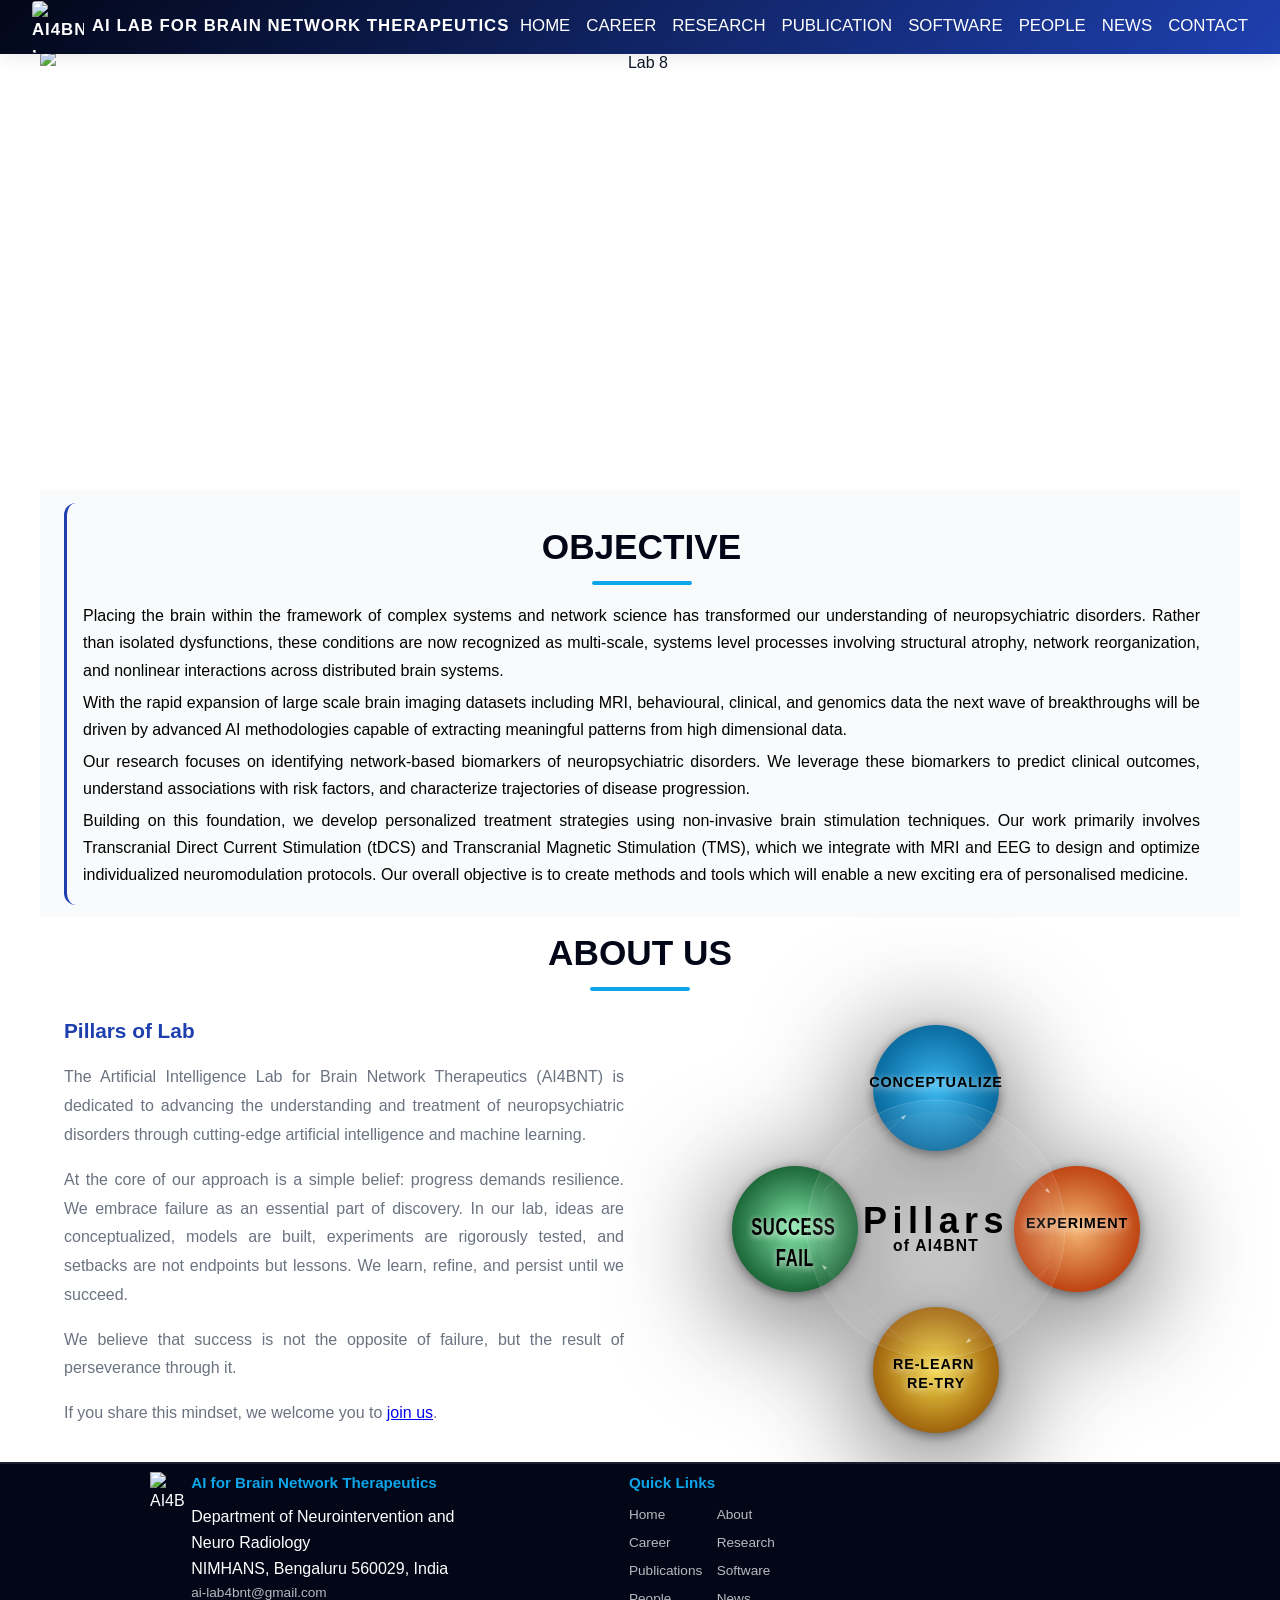
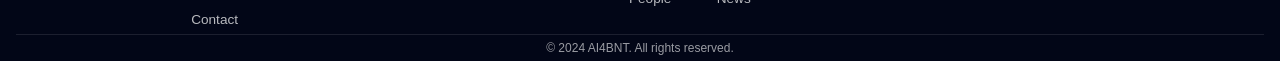
==== commit 0d6ad5f1: "Final website update" ====
--- a/index.html
+++ b/index.html
@@ -14,7 +14,7 @@
     <!-- Top Horizontal Navigation -->
     <header>
         <nav>
-            <a href="#home" class="logo"><img src="LAB/AI4BNT.png" alt="AI4BNT Logo" class="logo-img">AI LAB FOR NETWORK THERAPEUTICS</a>
+            <a href="#home" class="logo"><img src="LAB/AI4BNT.png" alt="AI4BNT Logo" class="logo-img">AI LAB FOR BRAIN NETWORK THERAPEUTICS</a>
             <ul class="nav-menu" id="navMenu">
                 <li><a href="index.html">HOME</a></li><li><a href="career.html">CAREER</a></li>
                 <li><a href="research.html">RESEARCH</a></li>
@@ -49,16 +49,14 @@
             <div class="slider-wrapper">
                 <img src="LAB/8.jpg" alt="Lab 8" class="slider-slide slider-image active">
                 <img src="LAB/9.jpg" alt="Lab 9" class="slider-slide slider-image">
-                <!-- Edit these paired files if you want different combined slides -->
+                <!-- Edit these grouped files if you want different combined slides -->
                 <div class="slider-slide slider-slide-split">
+                    <img src="LAB/3.jpg" alt="Lab 3" class="slider-split-image">
                     <img src="LAB/1.jpg" alt="Lab 1" class="slider-split-image">
                     <img src="LAB/2.jpg" alt="Lab 2" class="slider-split-image">
                 </div>
                 <div class="slider-slide slider-slide-split">
-                    <img src="LAB/3.jpg" alt="Lab 3" class="slider-split-image">
                     <img src="LAB/4.jpg" alt="Lab 4" class="slider-split-image">
-                </div>
-                <div class="slider-slide slider-slide-split">
                     <img src="LAB/5.jpg" alt="Lab 5" class="slider-split-image">
                     <img src="LAB/6.jpg" alt="Lab 6" class="slider-split-image">
                 </div>
@@ -78,7 +76,7 @@
         <canvas id="brainCanvas" style="position: absolute; top: 0; left: 0;"></canvas>
         <div class="hero-content" style="display:none;">
             <div style="font-size: 4rem; margin-bottom: 1rem; animation: floatBrain 4s ease-in-out infinite;">&#129504;</div>
-            <h1>AI LAB FOR NETWORK THERAPEUTICS</h1>
+            <h1>AI LAB FOR BRAIN NETWORK THERAPEUTICS</h1>
             <h2 style="font-size: 1.5rem; font-weight: 300; margin-bottom: 1rem; color: rgba(255,255,255,0.9);">Cutting-edge AI Research for Brain Health</h2>
             <p style="font-size: 1.3rem; margin-bottom: 2rem; opacity: 0.95;">Pioneering research at the intersection of artificial intelligence and neurotherapeutics</p>
             <div class="cta-buttons">
@@ -159,8 +157,6 @@
                         dominant-baseline: middle;
                         text-anchor: middle;
                         pointer-events: none;
-                        textLength: 420;
-                        lengthAdjust: spacingAndGlyphs;
                     }
 
                     .pillar-container-new .pillar-text tspan {
@@ -382,7 +378,7 @@
             </div>
             <div class="research-card">
                 <h3>Personalised Medicine - Treatment Tailored to You</h3>
-                <p>One size doesn't fit all. We create custom brain stimulation treatments using your unique brain data for better results.</p>
+                <p>One size doesn't fit all. We create customized brain stimulation treatments using your unique brain data for better results. Our collaboration with labs and leading hospitals helps deliver this to patients.</p>
             </div>
         </div>
 
@@ -426,6 +422,7 @@
             <p>Non-invasive brain stimulation techniques, such as Transcranial Direct Current Stimulation (tDCS) and Transcranial Magnetic Stimulation (TMS), are emerging as promising tools for treating neuropsychiatric disorders. However, current approaches often rely on standardized anatomical targets and fixed stimulation parameters, overlooking individual variability in brain connectivity and clinical presentation.</p>
             <p>At AI4BNT, we address this gap through computational modeling and personalized approaches. Using techniques such as the finite element method, we simulate electric field propagation in the brain and integrate these models with advanced mathematical frameworks to tailor stimulation parameters to an individual's brain anatomy.</p>
             <p>Our group has developed four open-source toolboxes that enable MRI-based personalization of tDCS parameters. These tools have been experimentally validated, demonstrating the feasibility and effectiveness of individualized stimulation strategies. To the best of our knowledge, this is among the first efforts to personalize tDCS current dosing and demonstrate its therapeutic potential.</p>
+            <p>Our lab collaborates with <a class="person-highlight" href="https://github.com/CN-PN/LabWeb.git" target="_blank" rel="noopener noreferrer">Dr. Sagarika Bhattacharjee (MBBS, MD, PhD)</a> to advance these clinical applications and translate them toward patient care through personalized neuromodulation, clinically informed modeling, and translational research partnerships.</p>
             <p><strong>Toolboxes are available via the software section, and some of our ongoing work is highlighted below:</strong></p>
             <ol>
                 <li>Kashyap, R., Bhattacharjee, S., Desmond, J.E., Rapp, B., Oishi, K., Chen, S.A. (2019). Simulation analyses of tDCS montages for the investigation of dorsal and ventral pathways. <em>Scientific Reports</em>, 9(1), 1-17.</li>
@@ -1124,118 +1121,39 @@
     
 
     <!-- Footer -->
-    <footer>
-        <div class="footer-content">
-            <div class="footer-section">
-                <h4>About AI4BNT</h4>
-                <p style="color: rgba(255, 255, 255, 0.7); font-size: 0.9rem; line-height: 1.6;">Leading research laboratory dedicated to advancing brain network therapeutics through artificial intelligence and machine learning.</p>
-            </div>
-            <div class="footer-section">
-                <h4>Quick Links</h4>
-                <a href="index.html#about">About</a>
-                <a href="#research">Research Themes</a>
-                <a href="#projects">Projects</a>
-                <a href="#publications">Publications</a>
-            </div>
-            
-            <div class="footer-section">
-                <h4>People</h4>
-                <a href="#pi-section">Principal Investigator</a>
-                <a href="#research-fellows-section">Research Fellows</a>
-                <a href="#doctoral-fellows-section">Doctoral Fellows</a>
-                <a href="#research-interns-section">Research Interns</a>
-            </div>
-
-            <div class="footer-section">
-                <h4>Contact</h4>
-                <p style="color: rgba(255, 255, 255, 0.7); font-size: 0.9rem; line-height: 1.7;">
-                    <strong>Lab Email:</strong><br>
-                    <a href="mailto:ai-lab4bnt@gmail.com" style="color: white;">ai-lab4bnt@gmail.com</a><br>
-                    <strong>Principal Investigator Email:</strong><br>
-                    <a href="mailto:rajankashyap6@gmail.com" style="color: white;">rajankashyap6@gmail.com</a><br>
-                    <strong>Location:</strong><br>
-                    NIMHANS, Bangalore, India
-                </p>
-            </div>
-        </div>
-        <div class="footer-bottom">
-            <p>&copy; 2025 AI4BNT Lab. All rights reserved. | Artificial Intelligence Lab for Brain Network Therapeutics</p>
-        </div>
-    </footer>
+<footer>
+    <div class="footer-content">
+        <div class="footer-section footer-brand">
+            <img src="LAB/AI4BNT.png" alt="AI4BNT Logo" class="footer-logo">
+            <div class="footer-brand-copy">
+                <h4 class="footer-title">AI for Brain Network Therapeutics</h4>
+                <p>Department of Neurointervention and Neuro Radiology</p>
+                <p>NIMHANS, Bengaluru 560029, India</p>
+                <p><a href="mailto:ai-lab4bnt@gmail.com">ai-lab4bnt@gmail.com</a></p>
+                <p><a href="contact.html">Contact</a></p>
+            </div>
+        </div>
+        <div class="footer-section footer-links-section">
+            <h4>Quick Links</h4>
+            <div class="footer-links-grid">
+                <a href="index.html">Home</a>
+                <a href="about.html">About</a>
+                <a href="career.html">Career</a>
+                <a href="research.html">Research</a>
+                <a href="publications.html">Publications</a>
+                <a href="software.html">Software</a>
+                <a href="people.html">People</a>
+                <a href="news.html">News</a>
+            </div>
+        </div>
+    </div>
+    <div class="footer-bottom">
+        <p>&copy; 2024 AI4BNT. All rights reserved.</p>
+    </div>
+</footer>
 
     <!-- Back to Top Button -->
-    <button class="scroll-to-top" id="scrollTopBtn" onclick="scrollToTop()">â†‘</button>
-
-
-
-    <script>
-        function scrollToSection(value) {
-            if (value) {
-                const element = document.getElementById(value);
-                if (element) {
-                    element.scrollIntoView({ behavior: 'smooth', block: 'start' });
-                }
-            }
-        }
-
-        function togglePeopleDropdown(event) {
-            event.preventDefault();
-            const dropdown = document.getElementById('peopleNavDropdown');
-            dropdown.classList.toggle('show');
-        }
-
-        function closeDropdowns() {
-            document.getElementById('peopleNavDropdown').classList.remove('show');
-        }
-
-        // Close dropdown when clicking outside
-        document.addEventListener('click', function(event) {
-            const peopleDropdown = document.getElementById('peopleNavDropdown');
-            const peopleDropdownLi = Array.from(document.querySelectorAll('li.dropdown')).find(li => li.querySelector('#peopleNavDropdown'));
-            if (peopleDropdownLi && !peopleDropdownLi.contains(event.target)) {
-                peopleDropdown.classList.remove('show');
-            }
-        });
-    <script>
-        function showSection(event, sectionId) {
-            alert('showSection called with ' + sectionId);
-            event.preventDefault();
-            // Hide all sections
-            const sections = ['home-text', 'about', 'career', 'research', 'publications', 'software', 'people', 'news', 'contact'];
-            sections.forEach(id => {
-                const section = document.getElementById(id);
-                if (section) {
-                    section.style.display = 'none';
-                }
-            });
-            // Show the selected section
-            if (sectionId === 'home') {
-                document.getElementById('home-text').style.display = 'block';
-                window.scrollTo({ top: 0, behavior: 'smooth' });
-            } else {
-                const targetSection = document.getElementById(sectionId);
-                if (targetSection) {
-                    targetSection.style.display = 'block';
-                    // Scroll with header offset
-                    const headerOffset = 60;
-                    const elementPosition = targetSection.getBoundingClientRect().top;
-                    const offsetPosition = elementPosition + window.pageYOffset - headerOffset;
-                    window.scrollTo({ top: offsetPosition, behavior: 'smooth' });
-                }
-            }
-        }
-
-        // Show home-text on load, hide others
-        document.addEventListener('DOMContentLoaded', function() {
-            const sections = ['home-text', 'about', 'career', 'research', 'publications', 'software', 'people', 'news', 'contact'];
-            sections.forEach(id => {
-                const section = document.getElementById(id);
-                if (section) {
-                    section.style.display = id === 'home-text' ? 'block' : 'none';
-                }
-            });
-        });
-    </script>
+    <button class="scroll-to-top" id="scrollTopBtn" onclick="scrollToTop()"></button>
 
     <!-- JavaScript Files -->
     <script src="js/navigation.js"></script>
--- a/css/main.css
+++ b/css/main.css
@@ -15,7 +15,7 @@
     --text-dark: #0f172a;
     --text-light: #6b7280;
     --border-color: #e5e7eb;
-    --header-offset: 84px;
+    --header-offset: 50px;
     --research-disease-pill-bg-opacity: 0.14;
     --research-disease-pill-text-opacity: 0.8;
     --research-cluster-bg-opacity: 0.12;
@@ -32,6 +32,51 @@
     line-height: 1.6;
     color: var(--text-dark);
     overflow-x: hidden;
+
+.footer-content {
+    max-width: 980px;
+    margin: 0 auto;
+    display: grid;
+    grid-template-columns: repeat(3, minmax(0, 1fr));
+    gap: 1rem;
+    text-align: left;
+}
+
+.footer-section h4 {
+    margin: 0 0 0.5rem;
+    color: var(--accent-color);
+    font-size: 0.95rem;
+}
+
+.footer-section a {
+    display: block;
+    color: rgba(255, 255, 255, 0.72);
+    text-decoration: none;
+    font-size: 0.85rem;
+    margin-bottom: 0.25rem;
+    transition: color 0.3s ease;
+}
+
+.footer-section a:hover {
+    color: white;
+}
+
+.person-highlight {
+    color: var(--secondary-color);
+    font-weight: 700;
+    text-decoration: none;
+    background: linear-gradient(180deg, rgba(14, 165, 233, 0.18) 0%, rgba(14, 165, 233, 0.08) 100%);
+    padding: 0 0.22em;
+    border-radius: 0.28rem;
+    box-decoration-break: clone;
+    -webkit-box-decoration-break: clone;
+}
+
+.person-highlight:hover,
+.person-highlight:focus {
+    color: var(--primary-color);
+    text-decoration: underline;
+}
     position: relative;
     background: transparent;
     padding-top: var(--header-offset);
@@ -39,6 +84,13 @@
 
 body::before {
     content: '';
+
+@media (max-width: 768px) {
+    .footer-content {
+        grid-template-columns: 1fr;
+        gap: 0.75rem;
+    }
+}
     position: fixed;
     top: 0;
     left: 0;
@@ -67,11 +119,12 @@
 }
 
 nav {
-    max-width: 1200px;
+    width: 100%;
+    max-width: none;
     margin: 0 auto;
-    padding: 0.6rem 2rem;
-    display: flex;
-    justify-content: space-between;
+    padding: 0.05rem 2rem;
+    display: flex;
+    justify-content: flex-start;
     align-items: center;
 }
 
@@ -84,13 +137,13 @@
 }
 
 .logo {
-    font-size: 1.2rem;
+    font-size: 1.05rem;
     font-weight: bold;
     text-decoration: none;
     color: white;
     display: flex;
     align-items: center;
-    gap: 0.75rem;
+    gap: 0.5rem;
     letter-spacing: 1px;
 }
 
@@ -112,8 +165,8 @@
 }
 
 .logo-img {
-    width: 64px;
-    height: 64px;
+    width: 52px;
+    height: 52px;
     object-fit: contain;
     border-radius: 4px;
     border: none;
@@ -140,14 +193,16 @@
 .nav-menu {
     display: flex;
     list-style: none;
-    gap: 2rem;
+    gap: 1rem;
     margin-left: auto;
+    white-space: nowrap;
 }
 
 .nav-menu a {
     color: white;
     text-decoration: none;
     font-weight: 500;
+    font-size: 1.05rem;
     transition: color 0.3s ease;
     cursor: pointer;
 }
@@ -297,7 +352,7 @@
     /* Clean, subtle hero background */
     background: rgba(255, 255, 255, 0.88);
     color: var(--text-dark);
-    padding: 70px 1.5rem 50px;
+    padding: 0 1.5rem 50px;
     text-align: center;
     margin-top: 0;
     position: relative;
@@ -359,13 +414,15 @@
 
 .slider-slide-split {
     display: flex;
+    gap: 0;
 }
 
 .slider-slide-split .slider-split-image {
-    width: 50%;
+    width: 33.3333%;
     height: 100%;
     object-fit: contain;
     background: #ffffff;
+    flex: 1 1 33.3333%;
 }
 
 .hero-content {
@@ -527,6 +584,30 @@
     color: var(--text-dark);
 }
 
+#news {
+    padding-bottom: 3rem;
+}
+
+#news .content-grid {
+    max-width: 900px;
+    margin: 1rem auto 2rem;
+    justify-items: center;
+    text-align: center;
+}
+
+#news .content-grid h3 {
+    width: 100%;
+}
+
+#news .content-grid ul {
+    width: 100%;
+    max-width: 760px;
+    margin: 0 auto;
+    padding-left: 0;
+    list-style-position: inside;
+    text-align: left;
+}
+
 .content-grid p,
 .content-grid ul {
     font-size: 1rem;
@@ -643,6 +724,28 @@
     border-color: rgba(14, 165, 233, 0.28);
 }
 
+#research .research-card-cta {
+    margin-top: 0.6rem;
+    padding: 0;
+    border: 0;
+    background: transparent;
+    color: #1d4ed8;
+    font-size: 0.92rem;
+    font-weight: 700;
+    cursor: pointer;
+    text-decoration: underline;
+    text-underline-offset: 3px;
+}
+
+#research .research-card-cta:hover {
+    color: #1e3a8a;
+}
+
+#research .research-card-cta:focus-visible {
+    outline: 2px solid rgba(29, 78, 216, 0.35);
+    outline-offset: 3px;
+}
+
 #research .research-theme-card[data-theme="diseases"] {
     background: linear-gradient(180deg, rgba(239, 246, 255, 0.98) 0%, rgba(219, 234, 254, 0.92) 100%);
     border-color: rgba(59, 130, 246, 0.22);
@@ -681,6 +784,15 @@
 
 #research .research-theme-card[data-theme="personalized"] .research-theme-visual {
     background: linear-gradient(135deg, rgba(107, 167, 150, 0.96), rgba(15, 23, 42, 0.98));
+}
+
+#research .research-theme-clickable {
+    cursor: pointer;
+}
+
+#research .research-theme-clickable:focus-visible {
+    outline: 3px solid rgba(124, 58, 237, 0.55);
+    outline-offset: 4px;
 }
 
 #research .research-theme-diseases .research-theme-visual {
@@ -700,6 +812,7 @@
     overflow: hidden;
     box-sizing: border-box;
     padding: 0.5rem;
+    isolation: isolate;
 }
 
 #research .research-scope-center {
@@ -739,6 +852,7 @@
     position: absolute;
     left: 50%;
     top: 50%;
+    z-index: 0;
     transform-origin: center;
     transform: translate(-50%, -50%) rotate(var(--angle)) translate(var(--radius)) rotate(calc(-1 * var(--angle)));
     background: #ffffff;
@@ -747,8 +861,8 @@
     padding: 0.22rem 0.7rem;
     border-radius: 999px;
     box-shadow: 0 8px 16px rgba(15, 23, 42, 0.08);
-    backdrop-filter: blur(4px);
-    -webkit-backdrop-filter: blur(4px);
+    backdrop-filter: none;
+    -webkit-backdrop-filter: none;
     font-size: 0.36rem;
     line-height: 1.08;
     font-weight: 700;
@@ -756,9 +870,9 @@
     white-space: normal;
     text-align: center;
     max-width: calc(100% - 1.5rem);
-    opacity: 0.78;
-    animation: researchWordOrbit 16s ease-in-out infinite;
-    animation-delay: calc(var(--i) * 1s);
+    opacity: 1;
+    animation: researchWordOrbit 120s ease-in-out infinite;
+    animation-delay: calc(var(--i) * 4.5s);
 }
 
 #research .research-theme-word span {
@@ -780,6 +894,18 @@
     object-fit: contain;
     display: block;
     border-radius: inherit;
+}
+
+#research .research-theme-word-institute {
+    font-size: 0.36rem;
+    padding: 0.28rem 0.62rem;
+    line-height: 1.1;
+    max-width: 150px;
+}
+
+#research .research-theme-image-word-bottom-right {
+    --angle: 42deg;
+    --radius: 114px;
 }
 
 #research .word-angle-1 { --angle: -165deg; --radius: 98px; }
@@ -826,26 +952,32 @@
 @keyframes researchWordOrbit {
     0% {
         opacity: 0;
+        z-index: 0;
         transform: translate(-50%, -50%) scale(0.45);
     }
-    4% {
-        opacity: 0.9;
+    6% {
+        opacity: 1;
+        z-index: 3;
         transform: translate(-50%, -50%) scale(3.4);
     }
-    8% {
-        opacity: 0.9;
+    10% {
+        opacity: 1;
+        z-index: 3;
         transform: translate(-50%, -50%) rotate(var(--angle)) translate(var(--radius)) rotate(calc(-1 * var(--angle))) scale(1.18);
     }
-    45% {
-        opacity: 0.9;
+    42% {
+        opacity: 1;
+        z-index: 3;
         transform: translate(-50%, -50%) rotate(var(--angle)) translate(var(--radius)) rotate(calc(-1 * var(--angle))) scale(1.18);
     }
-    60% {
+    55% {
         opacity: 0.18;
+        z-index: 0;
         transform: translate(-50%, -50%) rotate(var(--angle)) translate(var(--radius)) rotate(calc(-1 * var(--angle))) scale(1);
     }
     100% {
         opacity: 0.15;
+        z-index: 0;
         transform: translate(-50%, -50%) rotate(var(--angle)) translate(var(--radius)) rotate(calc(-1 * var(--angle))) scale(1);
     }
 }
@@ -1196,9 +1328,7 @@
 }
 
 #research .research-theme-card > h3::after {
-    content: "  »";
-    font-weight: 700;
-    color: #2563eb;
+    content: none;
 }
 
 #research .research-theme-card:hover > h3,
@@ -1231,10 +1361,14 @@
 }
 
 #research .research-theme-detail {
-    margin-top: 1rem;
+    margin-top: 0.35rem;
     display: block;
     position: relative;
     z-index: 1;
+}
+
+#research .research-theme-detail.is-visible {
+    animation: researchThemePop 180ms ease-out;
 }
 
 #research .research-theme-detail-main {
@@ -1357,6 +1491,17 @@
     }
 }
 
+@keyframes researchThemePop {
+    from {
+        opacity: 0;
+        transform: translateY(4px) scale(0.985);
+    }
+    to {
+        opacity: 1;
+        transform: translateY(0) scale(1);
+    }
+}
+
 @keyframes researchNeonPulse {
     0%, 100% {
         transform: scale(1);
@@ -2120,6 +2265,7 @@
     background: linear-gradient(135deg, var(--primary-color) 0%, var(--secondary-color) 100%);
     color: white;
     padding: 40px 2rem !important;
+    padding-bottom: 3rem !important;
 }
 
 #contact .section-title {
@@ -2139,6 +2285,10 @@
     margin: 0 auto;
 }
 
+#contact .contact-wrapper {
+    justify-items: center;
+}
+
 .contact-info {
     display: flex;
     flex-direction: column;
@@ -2163,6 +2313,34 @@
 .contact-text p {
     opacity: 0.9;
     font-size: 0.95rem;
+}
+
+#contact .contact-text a {
+    color: white;
+    font-weight: 700;
+    text-decoration: underline;
+    text-underline-offset: 2px;
+}
+
+#contact .contact-text a:hover {
+    color: var(--accent-color);
+}
+
+body.contact-page {
+    min-height: 100vh;
+    display: flex;
+    flex-direction: column;
+}
+
+body.contact-page #contact {
+    flex: 1;
+    display: flex;
+    flex-direction: column;
+    justify-content: center;
+}
+
+body.contact-page footer {
+    margin-top: auto;
 }
 
 .form-group {
@@ -2333,33 +2511,79 @@
     background: var(--dark-bg);
     color: white;
     text-align: center;
-    padding: 3rem 2rem 1rem;
+    padding: 0.45rem 1rem 0.22rem;
     border-top: 2px solid rgba(255, 255, 255, 0.1);
     position: relative;
     z-index: 1;
 }
 
 .footer-content {
-    max-width: 1200px;
+    width: 100%;
     margin: 0 auto;
     display: grid;
-    grid-template-columns: repeat(auto-fit, minmax(250px, 1fr));
-    gap: 2rem;
-    margin-bottom: 2rem;
+    grid-template-columns: minmax(280px, 1fr) auto;
+    gap: 0.55rem;
     text-align: left;
 }
 
 .footer-section h4 {
-    margin-bottom: 1rem;
+    margin: 0 0 0.18rem;
     color: var(--accent-color);
+    font-size: 12px;
+}
+
+.footer-links-grid {
+    display: grid;
+    grid-template-columns: repeat(2, minmax(0, 1fr));
+    gap: 0.14rem 0.9rem;
+    justify-content: end;
+}
+
+.footer-links-section {
+    justify-self: end;
+    width: max-content;
+    max-width: 100%;
+    margin-left: auto;
+    padding-right: 0.5rem;
+}
+
+.footer-title,
+.footer-contact h4 {
+    margin: 0 0 0.18rem;
+    color: var(--accent-color);
+    font-size: 12px;
+}
+
+.footer-title {
+    font-weight: 700;
+}
+
+.footer-brand {
+    display: flex;
+    align-items: flex-start;
+    gap: 0.45rem;
+}
+
+.footer-logo {
+    width: 34px;
+    height: 34px;
+    object-fit: contain;
+    flex-shrink: 0;
+    margin-top: 0.05rem;
+}
+
+.footer-brand-copy {
+    display: flex;
+    flex-direction: column;
+    gap: 0.04rem;
 }
 
 .footer-section a {
     display: block;
-    color: rgba(255, 255, 255, 0.7);
+    color: rgba(255, 255, 255, 0.72);
     text-decoration: none;
-    font-size: 0.9rem;
-    margin-bottom: 0.5rem;
+    font-size: 12px;
+    margin-bottom: 0.02rem;
     transition: color 0.3s ease;
 }
 
@@ -2367,34 +2591,37 @@
     color: white;
 }
 
-.social-links {
-    display: flex;
-    gap: 1rem;
-}
-
-.social-links a {
-    width: 40px;
-    height: 40px;
-    background: rgba(255, 255, 255, 0.1);
-    border-radius: 50%;
-    display: flex;
-    align-items: center;
-    justify-content: center;
-    transition: all 0.3s ease;
-    margin: 0;
-}
-
-.social-links a:hover {
-    background: var(--accent-color);
-    color: var(--text-dark);
-    transform: translateY(-3px);
+.footer-contact p {
+    margin: 0 0 0.04rem;
+    color: rgba(255, 255, 255, 0.72);
+    font-size: 12px;
+    line-height: 1.15;
+}
+
+.footer-contact strong {
+    color: white;
 }
 
 .footer-bottom {
     border-top: 1px solid rgba(255, 255, 255, 0.1);
-    padding-top: 2rem;
-    font-size: 0.9rem;
+    padding-top: 0.2rem;
+    font-size: 12px;
     color: rgba(255, 255, 255, 0.6);
+}
+
+@media (max-width: 768px) {
+    .footer-content {
+        grid-template-columns: 1fr;
+        gap: 0.8rem;
+    }
+
+    .footer-links-grid {
+        grid-template-columns: repeat(2, minmax(0, 1fr));
+    }
+
+    .footer-brand {
+        align-items: center;
+    }
 }
 
 /* ============= SCROLL TO TOP BUTTON ============= */
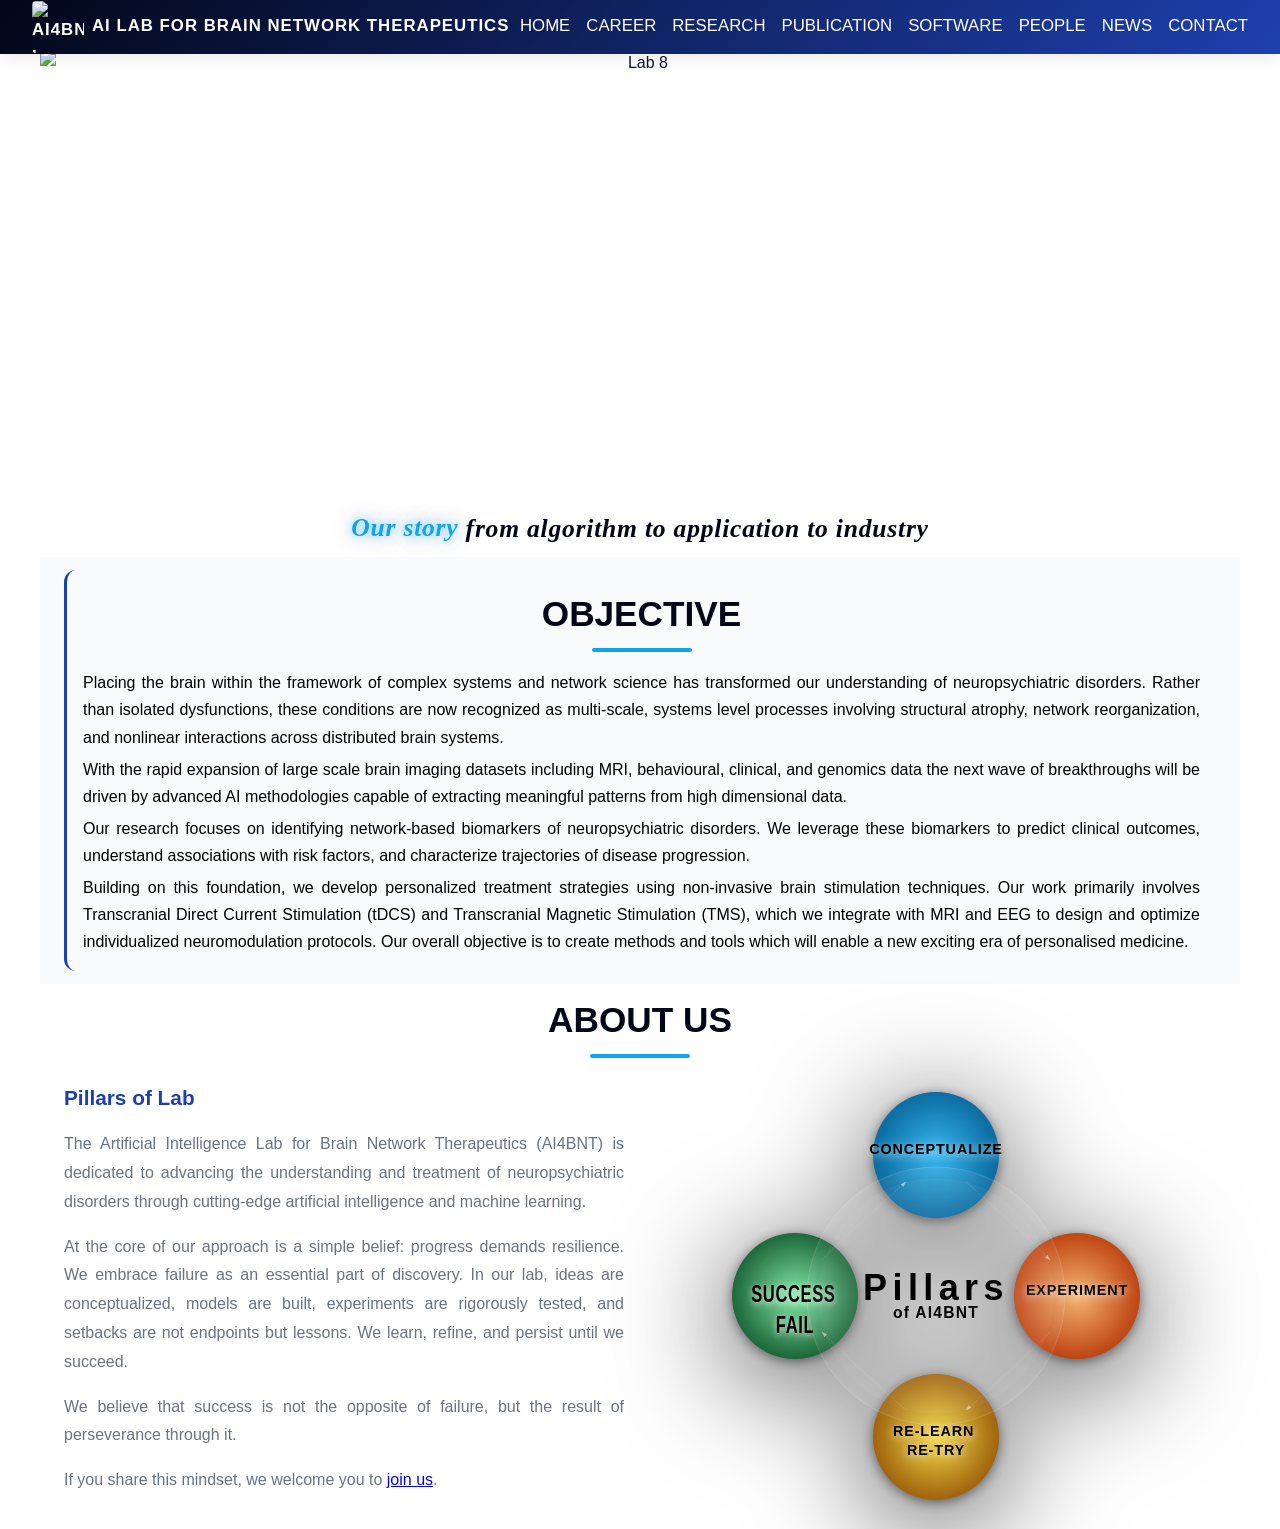
==== commit d26685db: "Final website update" ====
--- a/index.html
+++ b/index.html
@@ -47,24 +47,23 @@
         <!-- Image Slider Background -->
         <div class="slider-container">
             <div class="slider-wrapper">
-                <img src="LAB/8.jpg" alt="Lab 8" class="slider-slide slider-image active">
-                <img src="LAB/9.jpg" alt="Lab 9" class="slider-slide slider-image">
+                <img src="LAB/8.jpg" alt="Lab 8" class="slider-slide slider-image active" data-story="story">
                 <!-- Edit these grouped files if you want different combined slides -->
-                <div class="slider-slide slider-slide-split">
+                <div class="slider-slide slider-slide-split" data-story="algorithm">
                     <img src="LAB/3.jpg" alt="Lab 3" class="slider-split-image">
                     <img src="LAB/1.jpg" alt="Lab 1" class="slider-split-image">
                     <img src="LAB/2.jpg" alt="Lab 2" class="slider-split-image">
                 </div>
-                <div class="slider-slide slider-slide-split">
+                <div class="slider-slide slider-slide-split" data-story="algorithm">
                     <img src="LAB/4.jpg" alt="Lab 4" class="slider-split-image">
                     <img src="LAB/5.jpg" alt="Lab 5" class="slider-split-image">
                     <img src="LAB/6.jpg" alt="Lab 6" class="slider-split-image">
                 </div>
-                <img src="LAB/23.jpg" alt="Lab 23" class="slider-slide slider-image">
-                <img src="LAB/22.jpg" alt="Lab 22" class="slider-slide slider-image">
-                <img src="LAB/24.jpg" alt="Lab 24" class="slider-slide slider-image">
-                <img src="LAB/25.jpg" alt="Lab 25" class="slider-slide slider-image">
-                <img src="LAB/7.jpg" alt="Lab 7" class="slider-slide slider-image">
+                <img src="LAB/22.jpg" alt="Lab 22" class="slider-slide slider-image" data-story="application">
+                <img src="LAB/23.jpg" alt="Lab 23" class="slider-slide slider-image" data-story="application">
+                <img src="LAB/24.jpg" alt="Lab 24" class="slider-slide slider-image" data-story="application">
+                <img src="LAB/25.jpg" alt="Lab 25" class="slider-slide slider-image" data-story="application">
+                <img src="LAB/9.jpg" alt="Lab 9" class="slider-slide slider-image" data-story="industry">
             </div>
             <div class="slider-controls">
                 <button class="slider-btn prev" onclick="changeSlide(-1)">&#10094;</button>
@@ -85,6 +84,12 @@
                 <button class="btn btn-secondary" onclick="window.location.href='contact.html'">Get In Touch</button>
             </div>
         </div>
+    </section>
+
+    <section class="storyline-strip" aria-label="Our story from algorithm to application to industry">
+        <p>
+            <span class="story-word" data-story-word="story">Our story</span> from <span class="story-word" data-story-word="algorithm">algorithm</span> to <span class="story-word" data-story-word="application">application</span> to <span class="story-word" data-story-word="industry">industry</span>
+        </p>
     </section>
 
     <!-- Home long text (Research context) -->
@@ -378,7 +383,7 @@
             </div>
             <div class="research-card">
                 <h3>Personalised Medicine - Treatment Tailored to You</h3>
-                <p>One size doesn't fit all. We create customized brain stimulation treatments using your unique brain data for better results. Our collaboration with labs and leading hospitals helps deliver this to patients.</p>
+                <p>One size doesn't fit all. We create customized brain stimulation treatments using your unique brain data for better results. We collaborate with labs and leading hospitals to deliver this to patients.</p>
             </div>
         </div>
 
@@ -422,7 +427,7 @@
             <p>Non-invasive brain stimulation techniques, such as Transcranial Direct Current Stimulation (tDCS) and Transcranial Magnetic Stimulation (TMS), are emerging as promising tools for treating neuropsychiatric disorders. However, current approaches often rely on standardized anatomical targets and fixed stimulation parameters, overlooking individual variability in brain connectivity and clinical presentation.</p>
             <p>At AI4BNT, we address this gap through computational modeling and personalized approaches. Using techniques such as the finite element method, we simulate electric field propagation in the brain and integrate these models with advanced mathematical frameworks to tailor stimulation parameters to an individual's brain anatomy.</p>
             <p>Our group has developed four open-source toolboxes that enable MRI-based personalization of tDCS parameters. These tools have been experimentally validated, demonstrating the feasibility and effectiveness of individualized stimulation strategies. To the best of our knowledge, this is among the first efforts to personalize tDCS current dosing and demonstrate its therapeutic potential.</p>
-            <p>Our lab collaborates with <a class="person-highlight" href="https://github.com/CN-PN/LabWeb.git" target="_blank" rel="noopener noreferrer">Dr. Sagarika Bhattacharjee (MBBS, MD, PhD)</a> to advance these clinical applications and translate them toward patient care through personalized neuromodulation, clinically informed modeling, and translational research partnerships.</p>
+            <p>Our lab collaborates with Dr. Sagarika Bhattacharjee (MBBS, MD, PhD), <a href="https://github.com/CN-PN/LabWeb.git" target="_blank" rel="noopener noreferrer" style="color: inherit; text-decoration: underline; text-underline-offset: 2px;">Clinical Neurophysiology &amp; Precision Neuromodulation Lab</a> to advance these clinical applications and translate them toward patient care through personalized neuromodulation, clinically informed modeling, and translational research partnerships.</p>
             <p><strong>Toolboxes are available via the software section, and some of our ongoing work is highlighted below:</strong></p>
             <ol>
                 <li>Kashyap, R., Bhattacharjee, S., Desmond, J.E., Rapp, B., Oishi, K., Chen, S.A. (2019). Simulation analyses of tDCS montages for the investigation of dorsal and ventral pathways. <em>Scientific Reports</em>, 9(1), 1-17.</li>
@@ -1120,38 +1125,6 @@
 </section>
     
 
-    <!-- Footer -->
-<footer>
-    <div class="footer-content">
-        <div class="footer-section footer-brand">
-            <img src="LAB/AI4BNT.png" alt="AI4BNT Logo" class="footer-logo">
-            <div class="footer-brand-copy">
-                <h4 class="footer-title">AI for Brain Network Therapeutics</h4>
-                <p>Department of Neurointervention and Neuro Radiology</p>
-                <p>NIMHANS, Bengaluru 560029, India</p>
-                <p><a href="mailto:ai-lab4bnt@gmail.com">ai-lab4bnt@gmail.com</a></p>
-                <p><a href="contact.html">Contact</a></p>
-            </div>
-        </div>
-        <div class="footer-section footer-links-section">
-            <h4>Quick Links</h4>
-            <div class="footer-links-grid">
-                <a href="index.html">Home</a>
-                <a href="about.html">About</a>
-                <a href="career.html">Career</a>
-                <a href="research.html">Research</a>
-                <a href="publications.html">Publications</a>
-                <a href="software.html">Software</a>
-                <a href="people.html">People</a>
-                <a href="news.html">News</a>
-            </div>
-        </div>
-    </div>
-    <div class="footer-bottom">
-        <p>&copy; 2024 AI4BNT. All rights reserved.</p>
-    </div>
-</footer>
-
     <!-- Back to Top Button -->
     <button class="scroll-to-top" id="scrollTopBtn" onclick="scrollToTop()"></button>
 
--- a/css/main.css
+++ b/css/main.css
@@ -106,6 +106,14 @@
     z-index: 0;
 }
 
+body.news-page::before {
+    opacity: 0.18;
+}
+
+body.contact-page::before {
+    opacity: 0.16;
+}
+
 /* ============= HEADER & NAVIGATION ============= */
 header {
     background: linear-gradient(135deg, var(--primary-color) 0%, var(--secondary-color) 100%);
@@ -450,6 +458,37 @@
     opacity: 0;
 }
 
+.storyline-strip {
+    padding: 1.1rem 1.5rem 0.4rem;
+    text-align: center;
+    background: rgba(255, 255, 255, 0.78);
+    border-top: 1px solid rgba(255, 255, 255, 0.55);
+    border-bottom: 1px solid rgba(255, 255, 255, 0.55);
+    position: relative;
+    z-index: 1;
+}
+
+.storyline-strip p {
+    margin: 0 auto;
+    font-family: 'Brush Script MT', 'Segoe Script', cursive;
+    font-size: clamp(1.35rem, 2vw, 2rem);
+    font-weight: 700;
+    font-style: italic;
+    color: var(--primary-color);
+    letter-spacing: 0.03em;
+}
+
+.story-word {
+    display: inline-block;
+    transition: color 0.35s ease, text-shadow 0.35s ease, transform 0.35s ease;
+}
+
+.story-word.active {
+    color: var(--accent-color);
+    text-shadow: 0 0 10px rgba(14, 165, 233, 0.55), 0 0 22px rgba(30, 64, 175, 0.35);
+    transform: translateY(-1px);
+}
+
 .hero p {
     font-size: 1.3rem;
     margin-bottom: 2rem;
@@ -585,14 +624,25 @@
 }
 
 #news {
+    background: transparent;
     padding-bottom: 3rem;
+    display: flex;
+    flex-direction: column;
+    align-items: center;
 }
 
 #news .content-grid {
-    max-width: 900px;
+    width: min(92vw, 1000px);
+    max-width: 1000px;
     margin: 1rem auto 2rem;
     justify-items: center;
     text-align: center;
+    background: rgba(255, 255, 255, 0.78);
+    border: 1px solid rgba(255, 255, 255, 0.45);
+    border-left: none;
+    padding: 1.5rem 2rem;
+    box-shadow: 0 18px 40px rgba(15, 23, 42, 0.08);
+    backdrop-filter: blur(10px);
 }
 
 #news .content-grid h3 {
@@ -2262,47 +2312,57 @@
 
 /* ============= CONTACT & SUBMISSIONS SECTION ============= */
 #contact {
+    background: transparent;
+    color: var(--text-dark);
+    padding: 40px 2rem !important;
+}
+
+#contact .section-title {
+    color: var(--primary-color);
+    margin-bottom: 1.5rem;
+}
+
+#contact .section-title::after {
+    background: var(--accent-color);
+}
+
+.contact-wrapper {
+    display: grid;
+    grid-template-columns: minmax(460px, 540px) minmax(0, 1fr);
+    gap: 2rem;
+    max-width: 1120px;
+    margin: 0 auto;
+    width: 100%;
     background: linear-gradient(135deg, var(--primary-color) 0%, var(--secondary-color) 100%);
     color: white;
-    padding: 40px 2rem !important;
-    padding-bottom: 3rem !important;
-}
-
-#contact .section-title {
-    color: white;
-    margin-bottom: 1.5rem;
-}
-
-#contact .section-title::after {
-    background: var(--accent-color);
-}
-
-.contact-wrapper {
-    display: grid;
-    grid-template-columns: 1fr 1fr;
-    gap: 2rem;
-    max-width: 800px;
-    margin: 0 auto;
+    padding: 2rem;
+    border-radius: 0;
+    box-shadow: 0 18px 40px rgba(15, 23, 42, 0.16);
 }
 
 #contact .contact-wrapper {
     justify-items: center;
+    align-items: start;
 }
 
 .contact-info {
     display: flex;
     flex-direction: column;
-    gap: 1rem;
+    gap: 0.75rem;
+    width: 100%;
 }
 
 .contact-item {
     display: flex;
     gap: 0.75rem;
+    width: 100%;
+    align-items: flex-start;
 }
 
 .contact-icon {
     font-size: 1.5rem;
     flex-shrink: 0;
+    margin-top: 0.1rem;
 }
 
 .contact-text h4 {
@@ -2313,6 +2373,12 @@
 .contact-text p {
     opacity: 0.9;
     font-size: 0.95rem;
+    line-height: 1.4;
+    margin-bottom: 0;
+}
+
+.contact-text strong {
+    font-weight: 700;
 }
 
 #contact .contact-text a {
@@ -2320,6 +2386,10 @@
     font-weight: 700;
     text-decoration: underline;
     text-underline-offset: 2px;
+}
+
+#contact .contact-wrapper form {
+    width: 100%;
 }
 
 #contact .contact-text a:hover {
--- a/css/responsive.css
+++ b/css/responsive.css
@@ -0,0 +1,192 @@
+﻿/* ============= RESPONSIVE DESIGN ============= */
+
+@media (max-width: 1024px) {
+    header {
+        position: fixed;
+        width: 100%;
+        z-index: 1000;
+    }
+
+    .nav-menu {
+        position: absolute;
+        top: 100%;
+        left: 0;
+        right: 0;
+        background: linear-gradient(135deg, var(--primary-color) 0%, var(--secondary-color) 100%);
+        flex-direction: column;
+        align-items: flex-start;
+        padding: 1rem 1.5rem;
+        display: none;
+        gap: 0.5rem;
+    }
+
+    .nav-menu.active,
+    .nav-menu.open {
+        display: flex;
+    }
+
+    .nav-menu li,
+    .nav-menu a {
+        width: 100%;
+    }
+
+    .hamburger {
+        display: flex;
+        position: relative;
+        z-index: 1001;
+    }
+
+    .hamburger.active span:nth-child(1) {
+        transform: rotate(-45deg) translate(-5px, 6px);
+    }
+
+    .hamburger.active span:nth-child(2) {
+        opacity: 0;
+    }
+
+    .hamburger.active span:nth-child(3) {
+        transform: rotate(45deg) translate(-5px, -6px);
+    }
+
+    /* PI Member Responsive Design */
+    .pi-member {
+        flex-direction: column;
+        gap: 2rem;
+        min-height: auto;
+        padding: 1.5rem;
+        margin: 1rem 0;
+    }
+
+    .pi-member .member-info {
+        flex: 1 1 100%;
+        padding: 1rem;
+        order: 1;
+    }
+
+    .pi-sidebar {
+        flex: 0 0 100%;
+        order: 2;
+    }
+
+    .pi-slider-wrapper {
+        height: 300px;
+    }
+
+    .pi-interests {
+        margin-top: 1rem;
+    }
+}
+
+@media (max-width: 768px) {
+    .pi-member {
+        padding: 1rem;
+        gap: 1.5rem;
+    }
+
+    .pi-slider-wrapper {
+        height: 250px;
+    }
+
+    .member-name {
+        font-size: 1.2rem;
+    }
+
+    .member-bio {
+        font-size: 0.9rem;
+    }
+}
+
+@media (max-width: 768px) {
+    :root {
+        --header-offset: 96px;
+    }
+
+    .hero {
+        padding-top: 150px;
+    }
+
+    .hero h1 {
+        font-size: 2rem;
+    }
+
+    .hero h2 {
+        font-size: 1.2rem;
+    }
+
+    .hero p {
+        font-size: 1rem;
+    }
+
+    .slider-controls {
+        bottom: 30px;
+    }
+
+    .slider-btn {
+        width: 40px;
+        height: 40px;
+        font-size: 1rem;
+    }
+
+    .slider-dots {
+        bottom: 10px;
+    }
+
+    .about-grid,
+    .contact-wrapper {
+        grid-template-columns: 1fr;
+        max-width: 100%;
+    }
+
+    .project-item,
+    .project-item:nth-child(even) {
+        grid-template-columns: 1fr;
+        direction: ltr;
+    }
+
+    .research-grid {
+        grid-template-columns: 1fr;
+    }
+
+    .team-grid::before {
+        left: 0;
+    }
+
+    .team-member {
+        grid-template-columns: 1fr;
+        gap: 1.5rem;
+        direction: ltr;
+    }
+
+    .team-member:nth-child(even) {
+        direction: ltr;
+    }
+
+    .pi-member {
+        display: block;
+    }
+
+    .pi-slider-wrapper {
+        width: 100%;
+        min-width: unset;
+        max-width: unset;
+        height: 220px;
+        margin-top: 1rem;
+    }
+
+    .member-image {
+        height: 250px;
+        font-size: 3.5rem;
+    }
+
+    .submissions-grid {
+        grid-template-columns: 1fr;
+    }
+
+    section {
+        padding: 60px 1.5rem;
+    }
+
+    .section-title {
+        font-size: 2rem;
+    }
+}
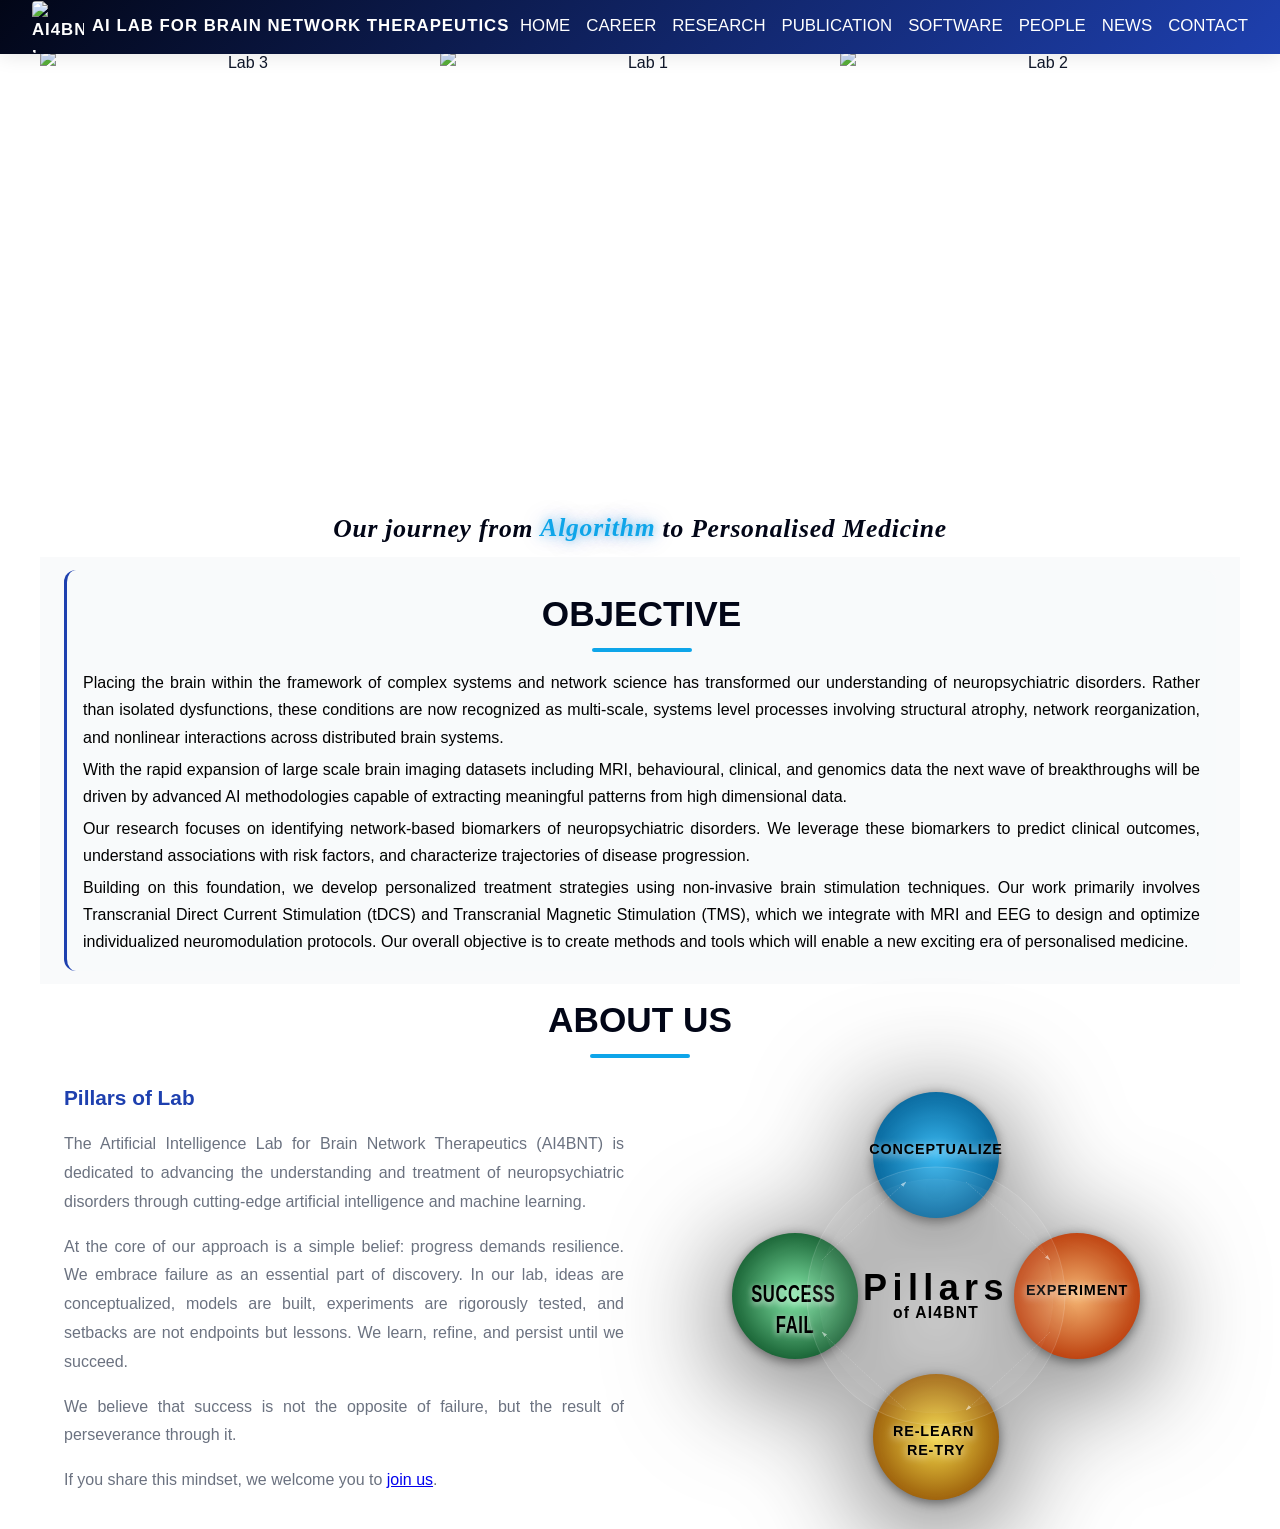
==== commit 3dfb21f9: "Final website update" ====
--- a/index.html
+++ b/index.html
@@ -47,8 +47,6 @@
         <!-- Image Slider Background -->
         <div class="slider-container">
             <div class="slider-wrapper">
-                <img src="LAB/8.jpg" alt="Lab 8" class="slider-slide slider-image active" data-story="story">
-                <!-- Edit these grouped files if you want different combined slides -->
                 <div class="slider-slide slider-slide-split" data-story="algorithm">
                     <img src="LAB/3.jpg" alt="Lab 3" class="slider-split-image">
                     <img src="LAB/1.jpg" alt="Lab 1" class="slider-split-image">
@@ -59,11 +57,19 @@
                     <img src="LAB/5.jpg" alt="Lab 5" class="slider-split-image">
                     <img src="LAB/6.jpg" alt="Lab 6" class="slider-split-image">
                 </div>
-                <img src="LAB/22.jpg" alt="Lab 22" class="slider-slide slider-image" data-story="application">
-                <img src="LAB/23.jpg" alt="Lab 23" class="slider-slide slider-image" data-story="application">
-                <img src="LAB/24.jpg" alt="Lab 24" class="slider-slide slider-image" data-story="application">
-                <img src="LAB/25.jpg" alt="Lab 25" class="slider-slide slider-image" data-story="application">
-                <img src="LAB/9.jpg" alt="Lab 9" class="slider-slide slider-image" data-story="industry">
+                <div class="slider-slide slider-slide-pair" data-story="personalised">
+                    <img src="LAB/8.jpg" alt="Lab 8" class="slider-split-image">
+                    <img src="LAB/24.jpg" alt="Lab 24" class="slider-split-image">
+                </div>
+                <div class="slider-slide slider-slide-pair" data-story="personalised">
+                    <img src="LAB/25.jpg" alt="Lab 25" class="slider-split-image">
+                    <img src="LAB/21.jpg" alt="Lab 21" class="slider-split-image">
+                </div>
+                <div class="slider-slide slider-slide-pair" data-story="personalised">
+                    <img src="LAB/22.jpg" alt="Lab 22" class="slider-split-image">
+                    <img src="LAB/23.jpg" alt="Lab 23" class="slider-split-image">
+                </div>
+                <img src="LAB/9.jpg" alt="Lab 9" class="slider-slide slider-image" data-story="personalised">
             </div>
             <div class="slider-controls">
                 <button class="slider-btn prev" onclick="changeSlide(-1)">&#10094;</button>
@@ -88,7 +94,7 @@
 
     <section class="storyline-strip" aria-label="Our story from algorithm to application to industry">
         <p>
-            <span class="story-word" data-story-word="story">Our story</span> from <span class="story-word" data-story-word="algorithm">algorithm</span> to <span class="story-word" data-story-word="application">application</span> to <span class="story-word" data-story-word="industry">industry</span>
+            Our journey from <span class="story-word" data-story-word="algorithm">Algorithm</span> to <span class="story-word" data-story-word="personalised">Personalised</span> <span class="story-word" data-story-word="personalised">Medicine</span>
         </p>
     </section>
 
@@ -427,7 +433,7 @@
             <p>Non-invasive brain stimulation techniques, such as Transcranial Direct Current Stimulation (tDCS) and Transcranial Magnetic Stimulation (TMS), are emerging as promising tools for treating neuropsychiatric disorders. However, current approaches often rely on standardized anatomical targets and fixed stimulation parameters, overlooking individual variability in brain connectivity and clinical presentation.</p>
             <p>At AI4BNT, we address this gap through computational modeling and personalized approaches. Using techniques such as the finite element method, we simulate electric field propagation in the brain and integrate these models with advanced mathematical frameworks to tailor stimulation parameters to an individual's brain anatomy.</p>
             <p>Our group has developed four open-source toolboxes that enable MRI-based personalization of tDCS parameters. These tools have been experimentally validated, demonstrating the feasibility and effectiveness of individualized stimulation strategies. To the best of our knowledge, this is among the first efforts to personalize tDCS current dosing and demonstrate its therapeutic potential.</p>
-            <p>Our lab collaborates with Dr. Sagarika Bhattacharjee (MBBS, MD, PhD), <a href="https://github.com/CN-PN/LabWeb.git" target="_blank" rel="noopener noreferrer" style="color: inherit; text-decoration: underline; text-underline-offset: 2px;">Clinical Neurophysiology &amp; Precision Neuromodulation Lab</a> to advance these clinical applications and translate them toward patient care through personalized neuromodulation, clinically informed modeling, and translational research partnerships.</p>
+            <p>Our lab collaborates with Dr. Sagarika Bhattacharjee (MBBS, MD, PhD), <a href="https://cn-pn.github.io/LabWeb/" target="_blank" rel="noopener noreferrer" style="color: #1d4ed8; text-decoration: underline; text-underline-offset: 2px;">Clinical Neurophysiology &amp; Precision Neuromodulation Lab</a> to advance these clinical applications and translate them toward patient care through personalized neuromodulation, clinically informed modeling, and translational research partnerships.</p>
             <p><strong>Toolboxes are available via the software section, and some of our ongoing work is highlighted below:</strong></p>
             <ol>
                 <li>Kashyap, R., Bhattacharjee, S., Desmond, J.E., Rapp, B., Oishi, K., Chen, S.A. (2019). Simulation analyses of tDCS montages for the investigation of dorsal and ventral pathways. <em>Scientific Reports</em>, 9(1), 1-17.</li>
@@ -931,6 +937,22 @@
                         <span style="color: rgba(0,0,0,0.5);">|</span>
                         <a href="https://scholar.google.com/citations?user=N-duCjEAAAAJ&hl=en" target="_blank" style="color: #7c3aed; text-decoration: none; border-bottom: 2px solid #7c3aed; padding-bottom: 2px;">Scholar</a>
                     </div>
+                    <div style="margin-top: 0.9rem; padding: 0.9rem 1rem; background: rgba(255,255,255,0.8); border-left: 4px solid var(--primary-color); border-radius: 12px; box-shadow: 0 8px 20px rgba(15, 23, 42, 0.06); font-size: 0.83rem; line-height: 1.35; color: var(--text-dark);">
+                        <div style="font-weight: 700; color: var(--primary-color); margin-bottom: 0.45rem; font-size: 0.9rem;">Advance Courses</div>
+                        <div style="display: grid; grid-template-columns: 1fr; gap: 0.2rem; margin-bottom: 0.7rem;">
+                            <div>(i) Functional MRI and Machine Learning</div>
+                            <div>(ii) Data Driven Mental Health - Precision techniques for understanding the Brain</div>
+                            <div>(iii) Statistical frameworks for Data Mining</div>
+                        </div>
+                        <div style="font-weight: 700; color: var(--primary-color); margin-bottom: 0.45rem; font-size: 0.9rem;">Basic Courses</div>
+                        <div style="display: grid; grid-template-columns: 1fr; gap: 0.2rem;">
+                            <div>(i) Fundamentals of MRI</div>
+                            <div>(ii) Signal and Image Processing - Concept of K space</div>
+                            <div>(iii) Network Theory</div>
+                            <div>(iv) Electrical Circuits</div>
+                            <div>(v) The Science of Complexity</div>
+                        </div>
+                    </div>
                 </div>
                 
                 <div class="pi-sidebar">
@@ -1026,7 +1048,7 @@
                         <div class="pub-authors" style="font-size: 1.1rem; font-weight: bold; color: var(--primary-color);">Dr. T. Seetam Kumar</div>
                         <div class="pub-title">Neurointerventionist (MBBS, MD, DM)</div>
                         <div class="pub-journal" style="margin-bottom: 0.5rem;">2022–2025</div>
-                        <p style="text-align: justify; color: var(--text-light); font-size: 0.95rem; margin-bottom: 0.5rem;">Dr. Seeta Kumar (2022–2025) is a Neurointerventionist (MBBS, MD, DM) who completed his DM thesis with our lab. His award-winning thesis, "Network Organization and Memory – A Resting-State Functional Connectivity Study," received a Gold Medal. Dr. Kumar combines clinical expertise with a strong research focus in neurointervention and cognitive network analysis.</p>
+                        <p style="text-align: justify; color: var(--text-light); font-size: 0.95rem; margin-bottom: 0.5rem;">Dr. Seetam Kumar (2022–2025) is a Neurointerventionist (MBBS, MD, DM) who completed his DM thesis with our lab. His award-winning thesis, "Network Organization and Memory – A Resting-State Functional Connectivity Study," received a Gold Medal. Dr. Kumar combines clinical expertise with a strong research focus in neurointervention and cognitive network analysis.</p>
                         <div style="display: flex; gap: 0.5rem;">
                             <a href="https://www.seetamkumar.com" target="_blank">www.seetamkumar.com</a>
                         </div>
